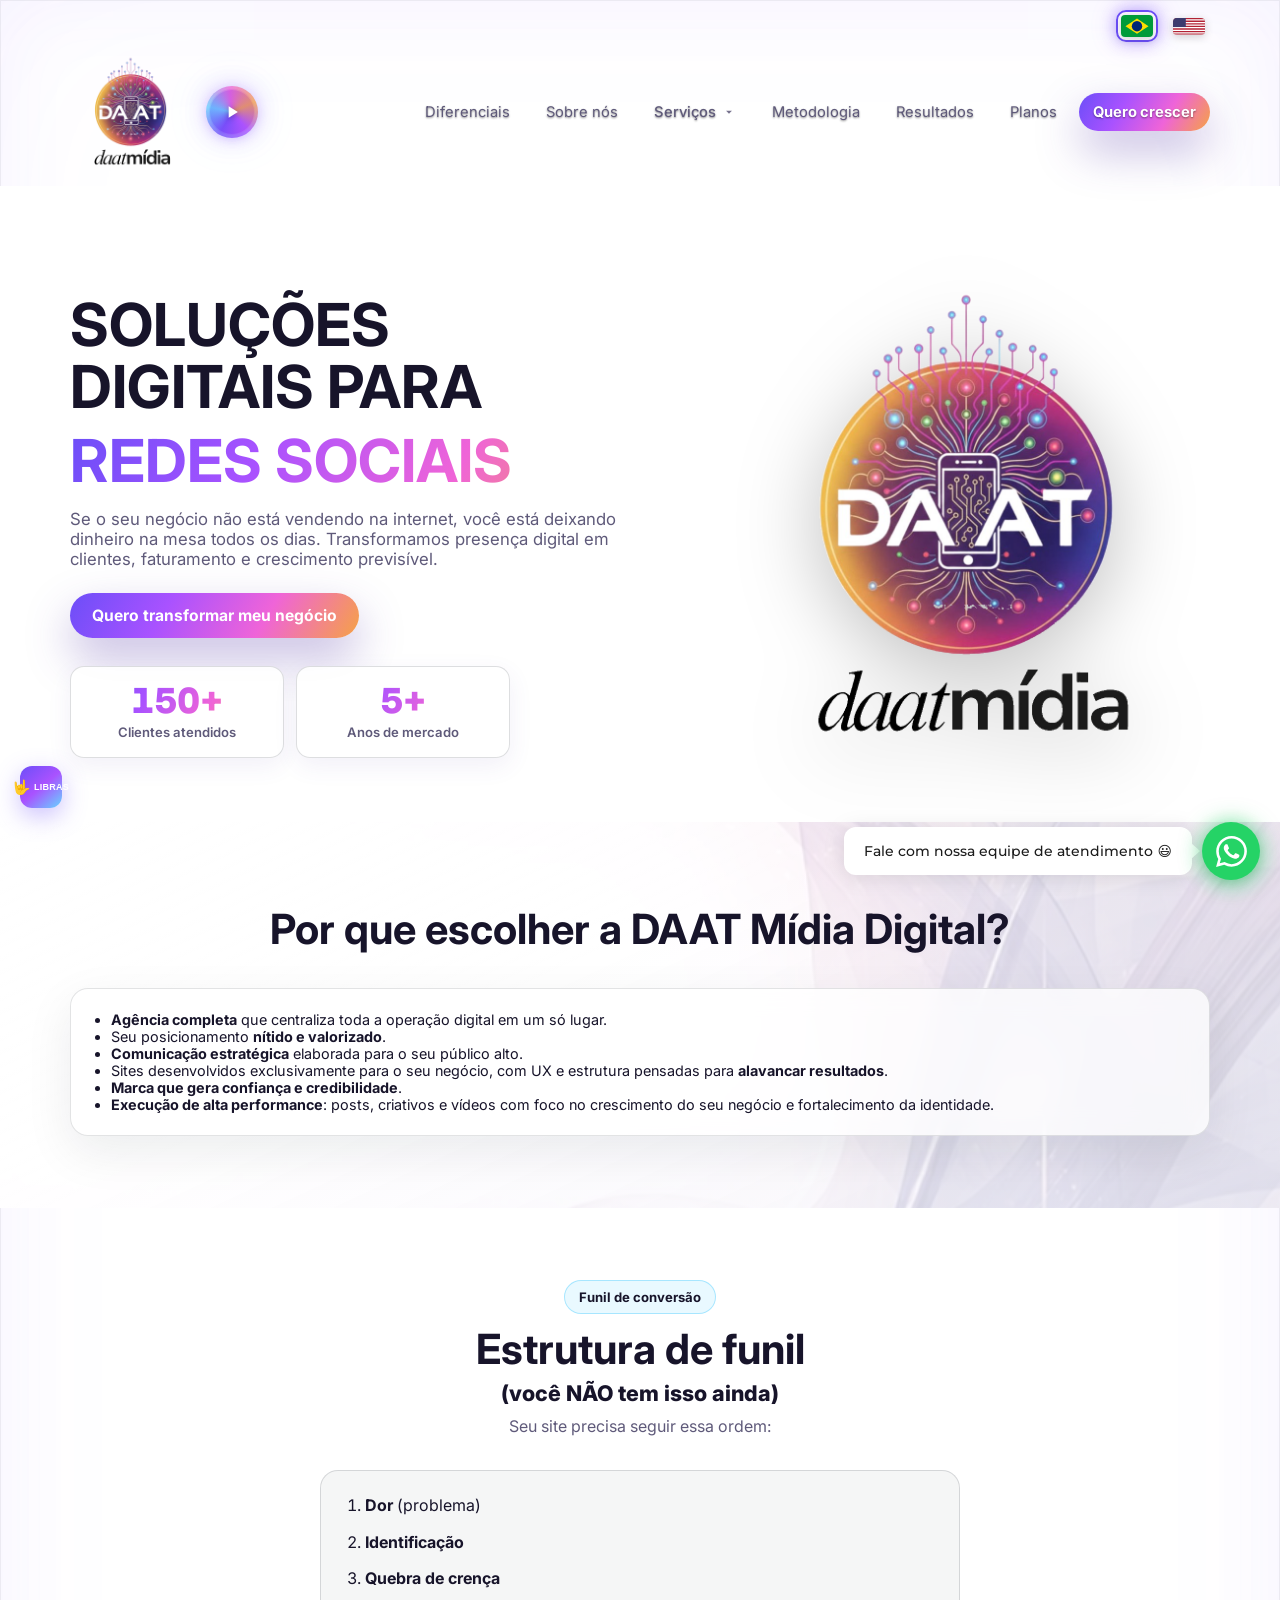
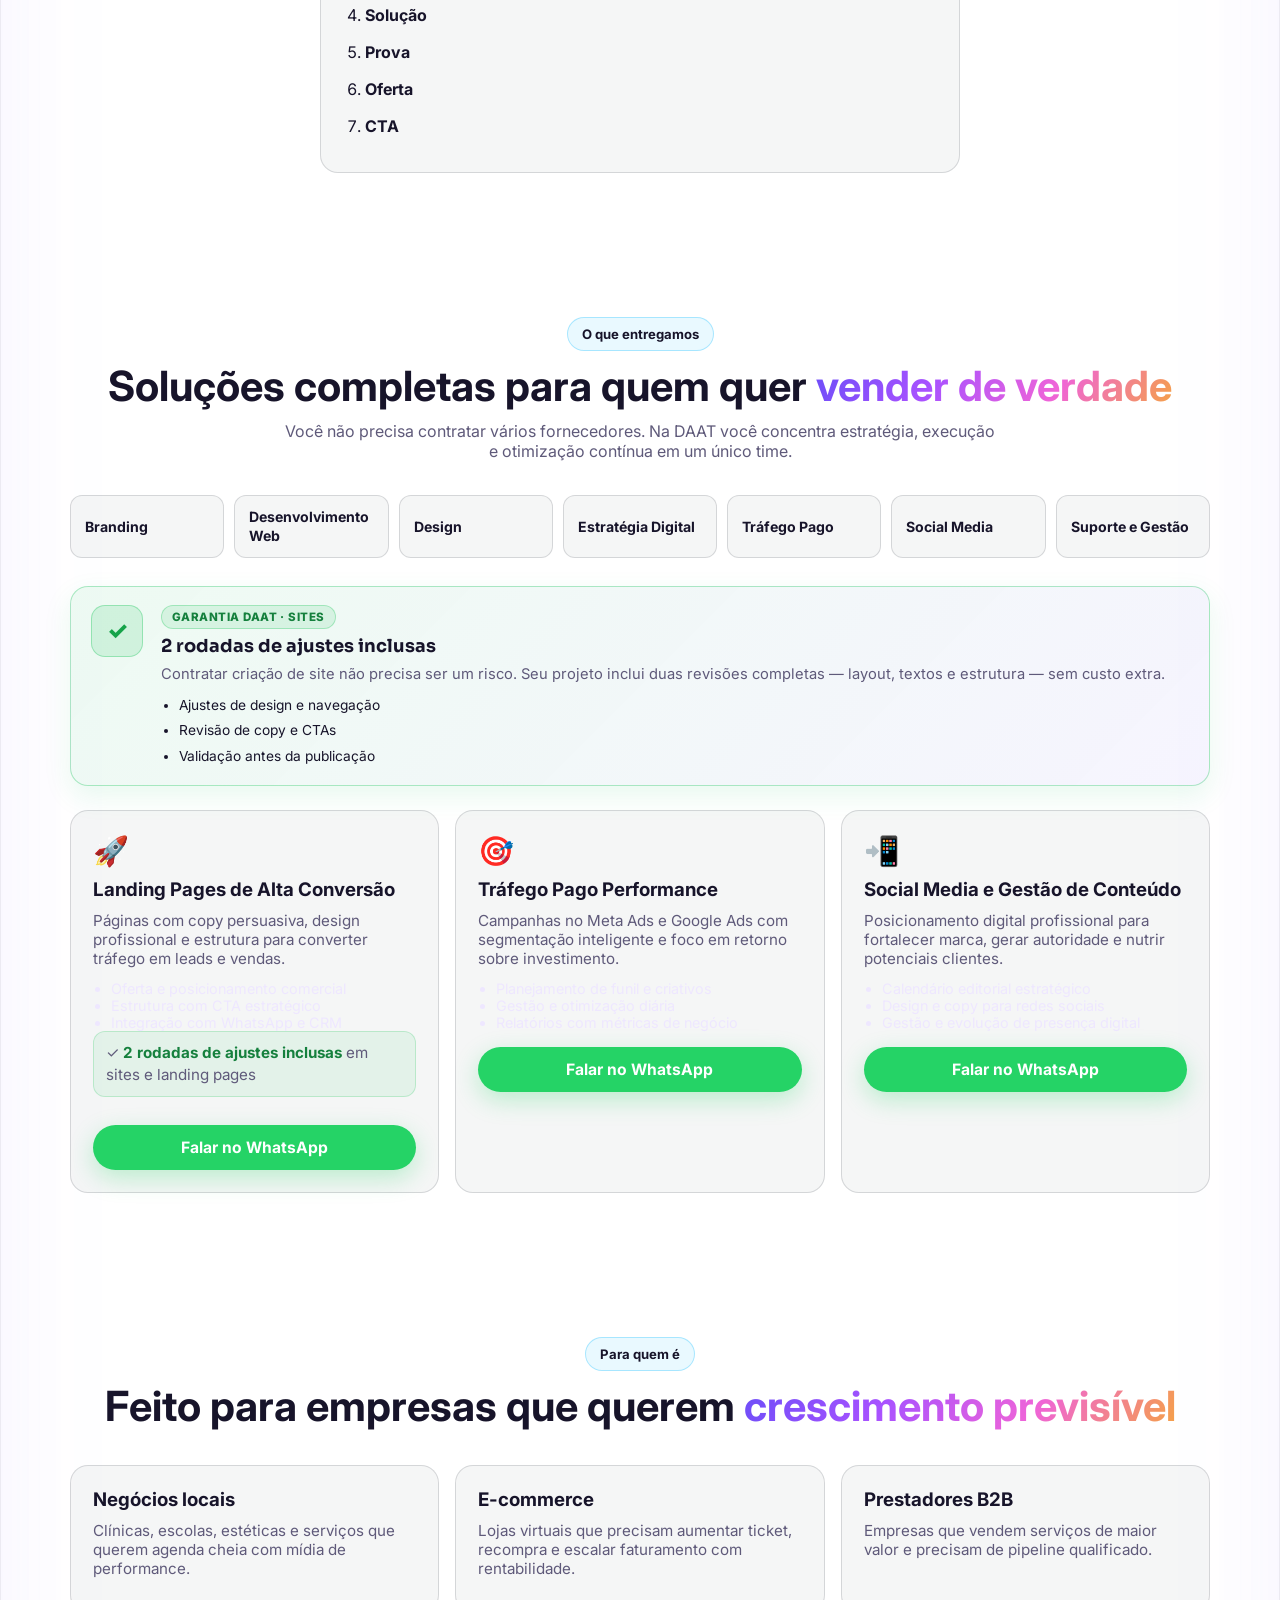
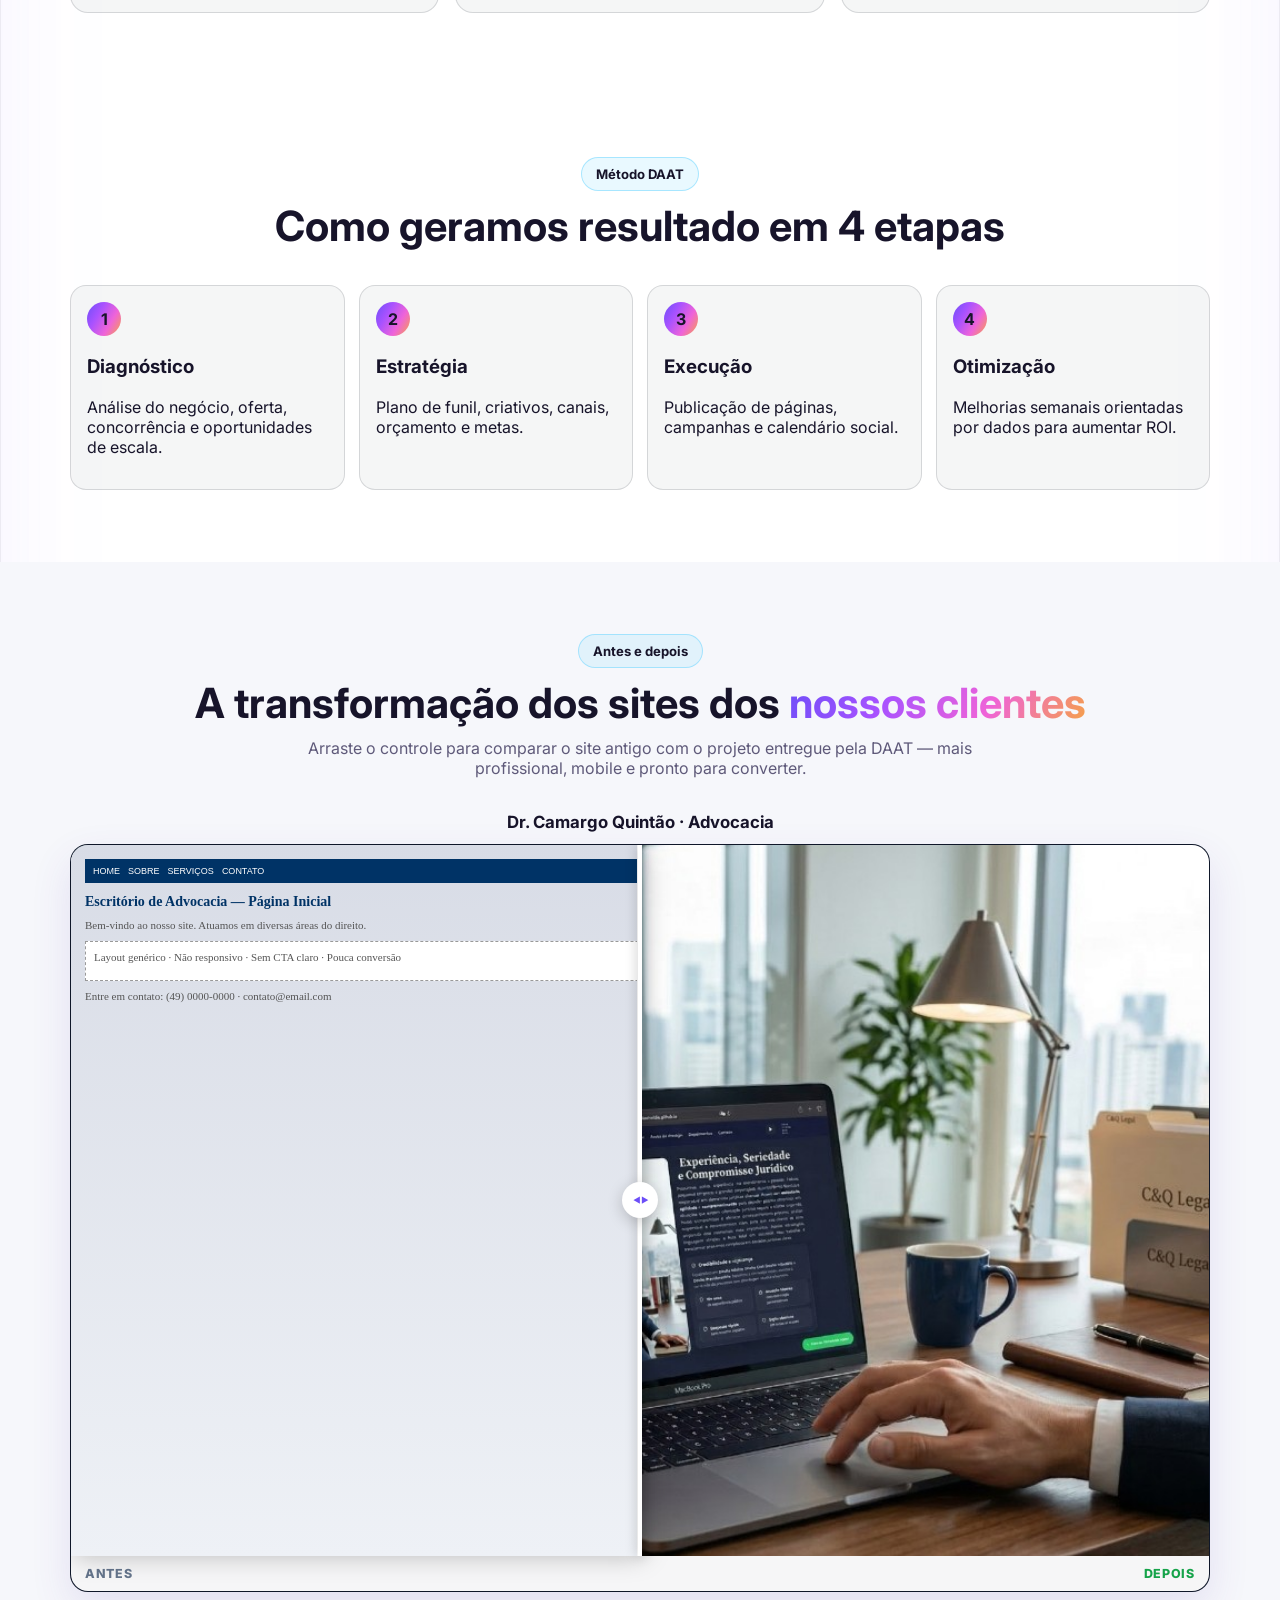
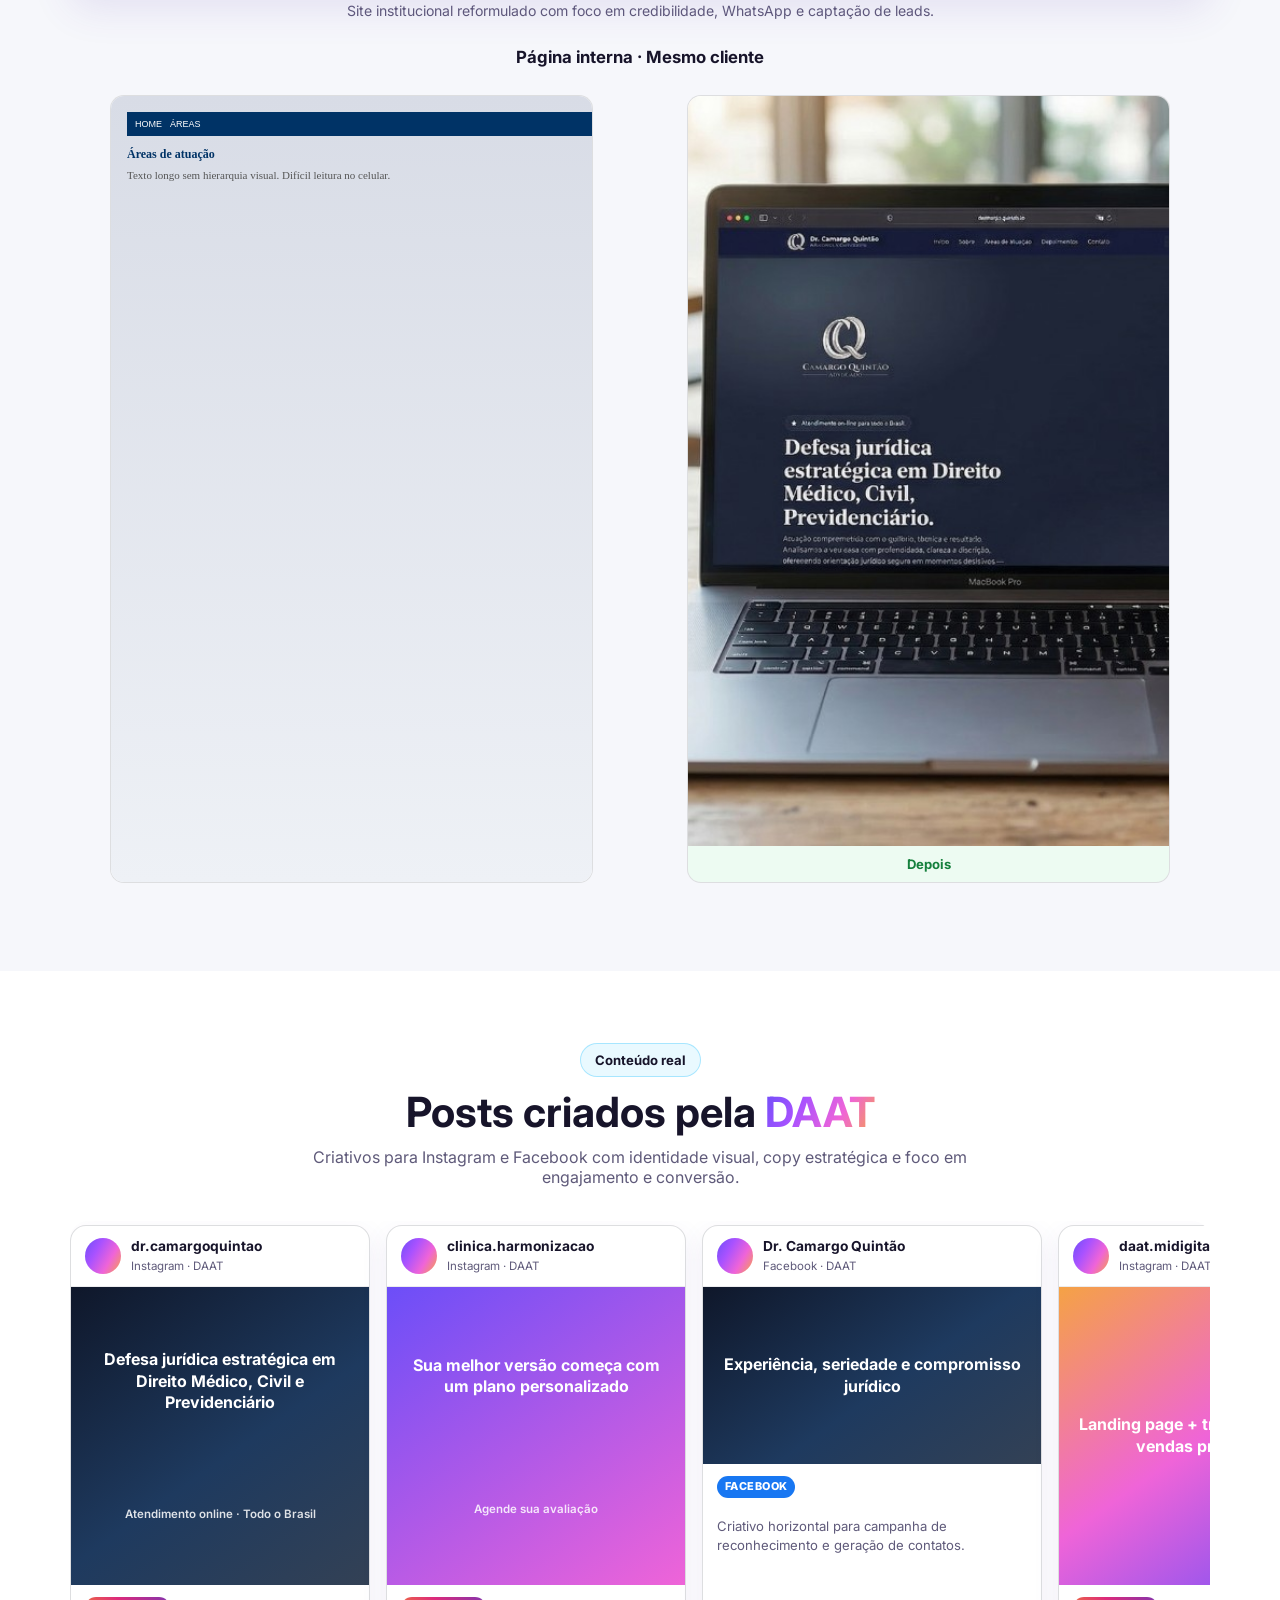
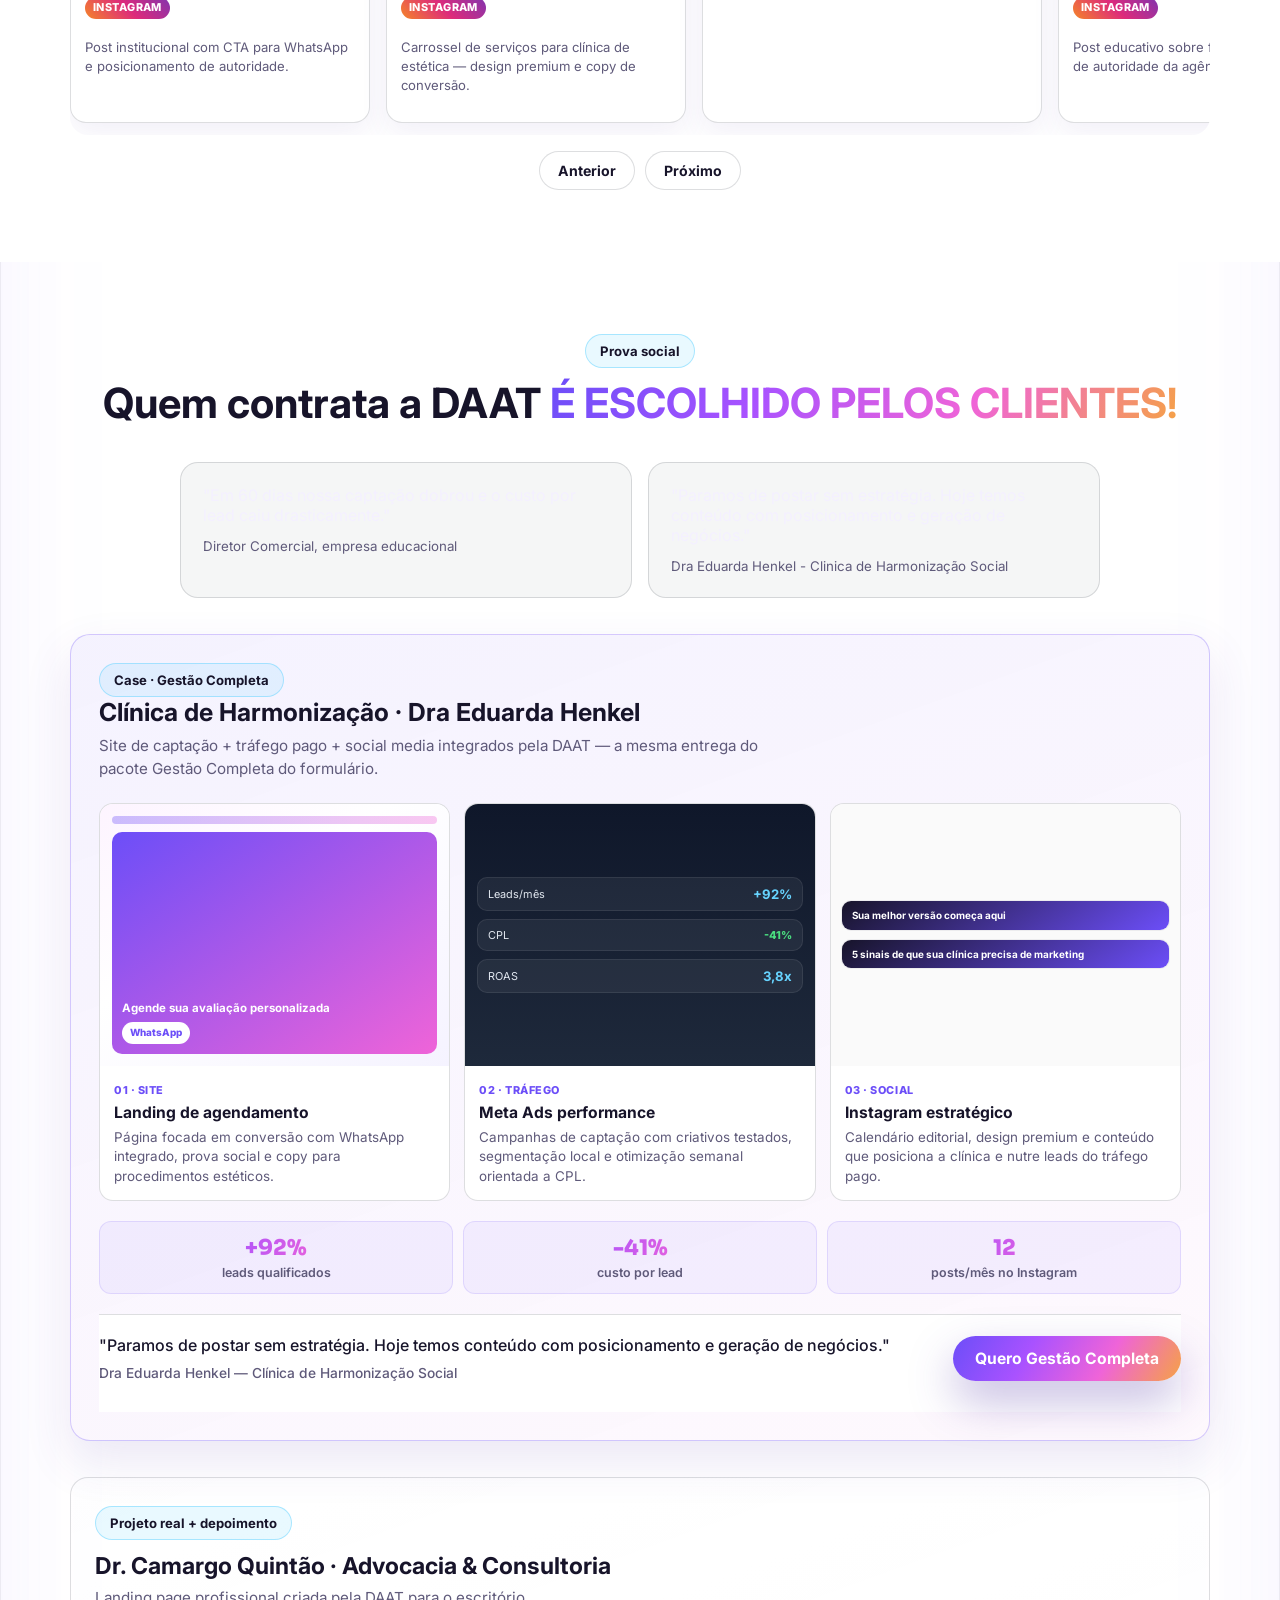
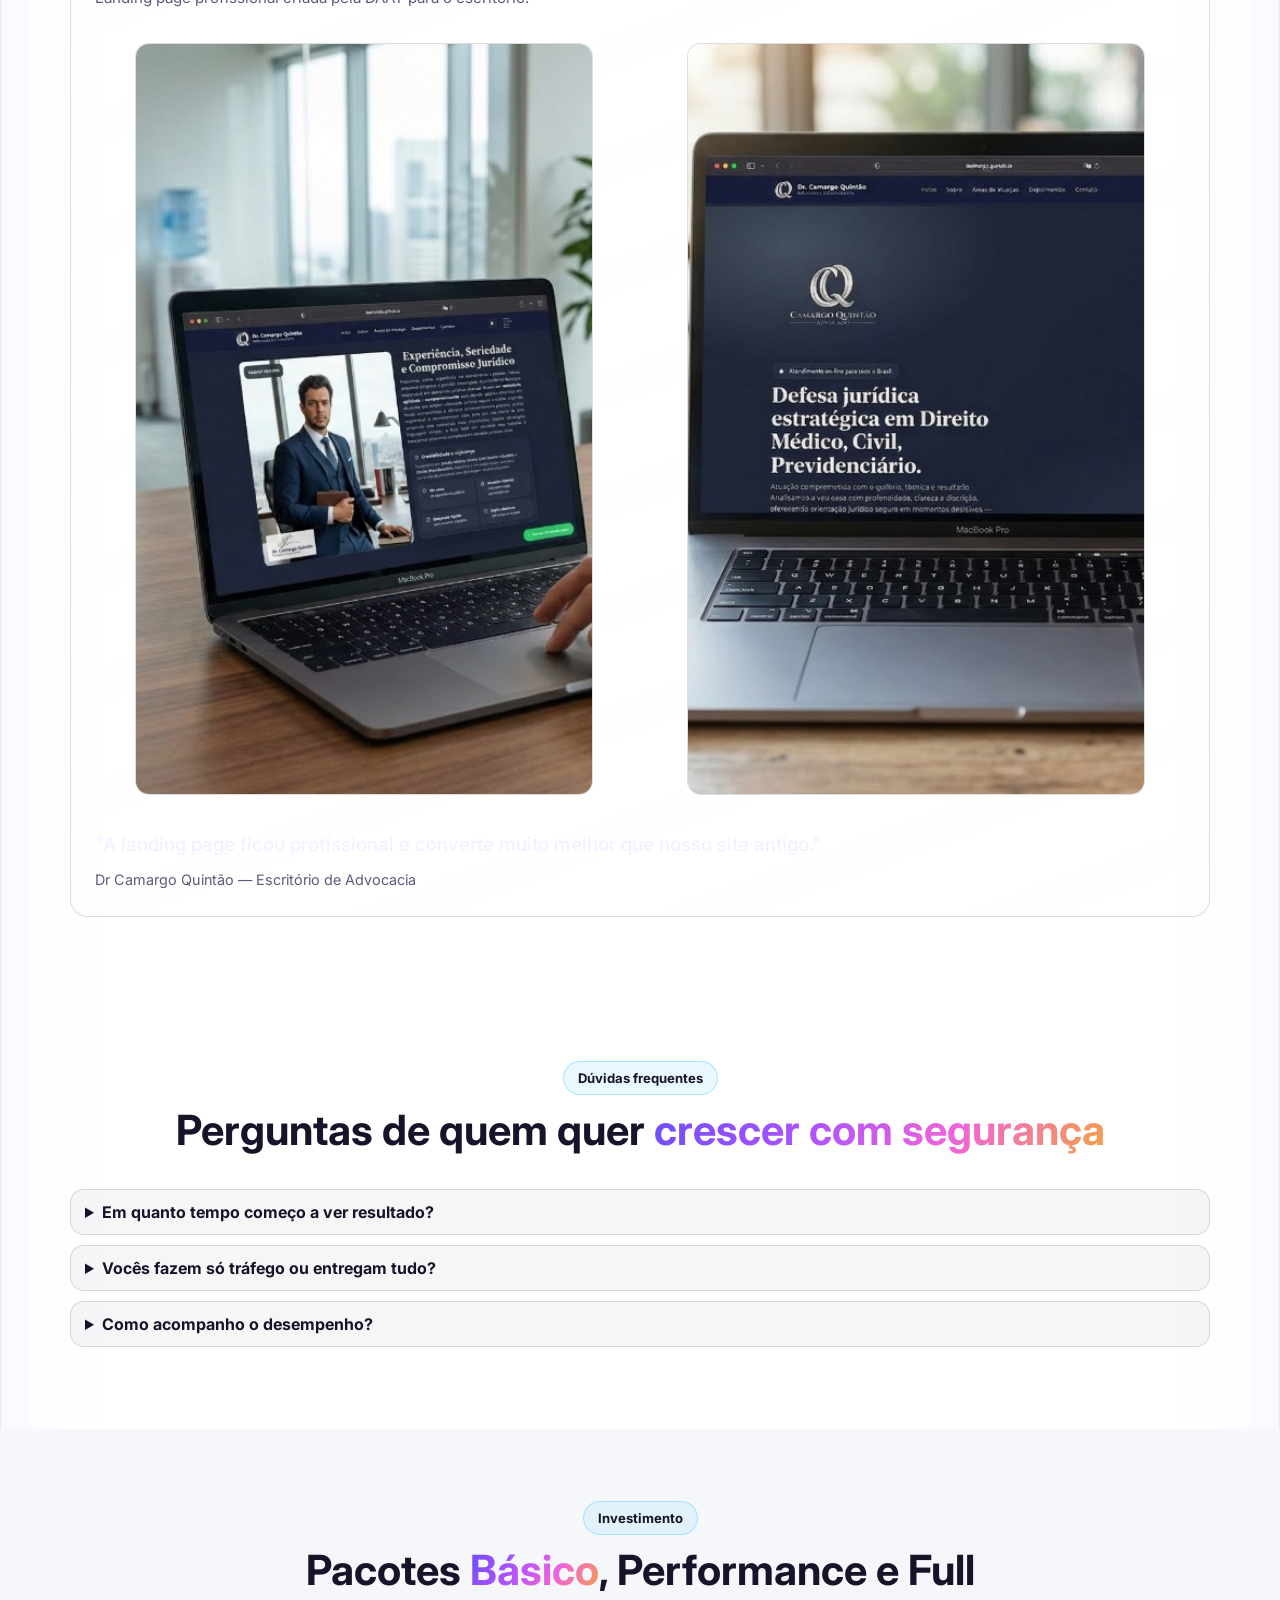
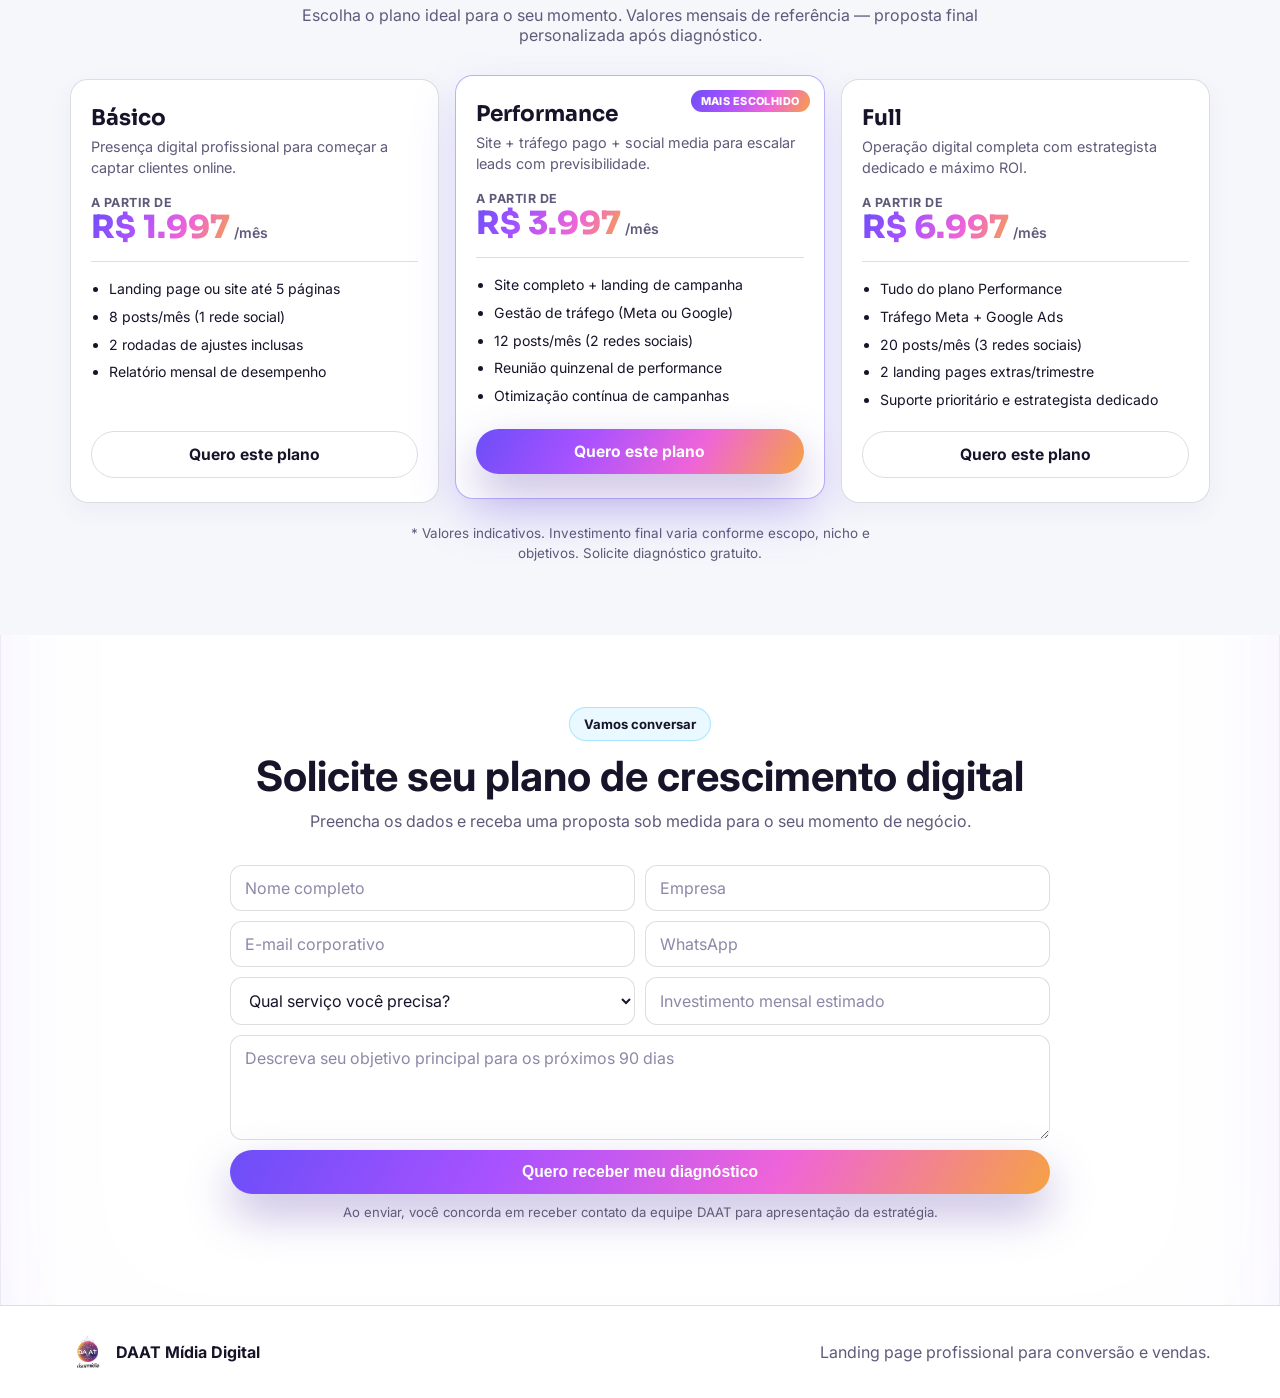
==== index.html @ b003bc8f "Publicar site institucional da DAAT Mídia Digital. Landing page estática com serviços, cases, planos" ====
<!DOCTYPE html>
<html lang="pt-BR">
<head>
  <meta charset="UTF-8">
  <meta name="viewport" content="width=device-width, initial-scale=1.0, viewport-fit=cover">
  <title>DAAT Mídia Digital | Landing Pages, Tráfego Pago e Social Media</title>
  <meta name="description" content="A DAAT cria landing pages que vendem, escala tráfego pago e gerencia mídias sociais para gerar leads e vendas todos os dias.">
  <link rel="preconnect" href="https://fonts.googleapis.com">
  <link rel="preconnect" href="https://fonts.gstatic.com" crossorigin>
  <link href="https://fonts.googleapis.com/css2?family=Inter:wght@400;500;600;700;800;900&family=Sora:wght@600;700;800&family=Montserrat:wght@600;700;800&display=swap" rel="stylesheet">
  <style>
    :root {
      /* ~10% mais escuro que a base anterior */
      --c-bg: #ffffff;
      --c-surface: #f6f7fb;
      --c-card: rgba(17, 24, 39, 0.04);
      --c-border: rgba(17, 24, 39, 0.14);
      --c-text: #17142a;
      --c-muted: #5f5a7a;
      --c-purple: #6c4ef8;
      --c-violet: #a952ff;
      --c-pink: #ef64d8;
      --c-orange: #f5a245;
      --c-cyan: #67d4ff;
      --grad-main: linear-gradient(120deg, var(--c-purple), var(--c-violet), var(--c-pink), var(--c-orange));
      --shadow: 0 20px 45px rgba(90, 60, 170, 0.35);
      --radius: 18px;
      --maxw: min(1140px, calc(100% - 2rem));
    }
    * { box-sizing: border-box; }
    html {
      scroll-behavior: smooth;
      min-height: 100%;
      background: var(--c-bg);
    }
    body {
      margin: 0;
      min-height: 100vh;
      color: var(--c-text);
      font-family: Inter, system-ui, -apple-system, Segoe UI, Roboto, sans-serif;
      background: var(--c-bg);
      overflow-x: hidden;
      /* Frame + vinheta: moldura interna e ~10% mais escuro nas bordas */
      box-shadow:
        inset 0 0 0 1px rgba(17, 24, 39, 0.06),
        inset 0 0 80px rgba(108, 78, 248, 0.05),
        inset 0 0 180px rgba(169, 82, 255, 0.03);
    }
    a { color: inherit; text-decoration: none; }
    img { max-width: 100%; display: block; }
    .container { width: var(--maxw); margin: 0 auto; }
    .navbar {
      position: sticky;
      top: 0;
      z-index: 1000;
      overflow: visible;
      background: transparent;
      backdrop-filter: none;
      -webkit-backdrop-filter: none;
      border-bottom: 1px solid transparent;
      transition: background 0.35s ease, border-color 0.35s ease, backdrop-filter 0.35s ease,
        -webkit-backdrop-filter 0.35s ease;
    }
    .navbar.navbar--solid {
      background: rgba(255, 255, 255, 0.92);
      backdrop-filter: blur(12px);
      -webkit-backdrop-filter: blur(12px);
      border-bottom: 1px solid var(--c-border);
    }
    .nav-outer {
      display: flex;
      flex-direction: column;
      align-items: stretch;
      gap: 8px;
      padding: 10px 0 12px;
    }
    .nav-lang-bar {
      display: flex;
      align-items: center;
      justify-content: flex-end;
      gap: 10px;
    }
    .nav-lang-btn {
      display: inline-flex;
      align-items: center;
      justify-content: center;
      padding: 3px;
      border: 2px solid transparent;
      border-radius: 10px;
      background: rgba(255, 255, 255, 0.12);
      cursor: pointer;
      line-height: 0;
      transition: border-color 0.2s ease, box-shadow 0.2s ease, transform 0.2s ease;
    }
    .navbar.navbar--solid .nav-lang-btn {
      background: rgba(17, 24, 39, 0.04);
    }
    .nav-lang-btn:hover {
      transform: scale(1.05);
      border-color: rgba(108, 78, 248, 0.35);
    }
    .nav-lang-btn:focus-visible {
      outline: 3px solid rgba(103, 212, 255, 0.55);
      outline-offset: 2px;
    }
    .nav-lang-btn.is-active {
      border-color: var(--c-purple);
      box-shadow: 0 0 16px rgba(108, 78, 248, 0.45), 0 0 28px rgba(169, 82, 255, 0.2);
    }
    .nav-lang-flag {
      width: 32px;
      height: auto;
      display: block;
      border-radius: 4px;
      box-shadow: 0 2px 8px rgba(0, 0, 0, 0.18);
    }
    .nav-wrap { display: flex; align-items: center; justify-content: space-between; gap: 18px; }
    .brand {
      display: flex;
      align-items: center;
      gap: 12px;
      font-weight: 800;
      position: relative;
      z-index: 2;
      text-shadow: 0 1px 2px rgba(0, 0, 0, 0.45);
    }
    .brand span {
      font-family: Sora, Inter, system-ui, sans-serif;
      font-weight: 700;
      letter-spacing: 0.01em;
    }
    .navbar.navbar--solid .brand { text-shadow: none; }
    .nav-brand-cluster {
      display: flex;
      align-items: center;
      gap: clamp(10px, 2vw, 16px);
      flex-shrink: 0;
      min-width: 0;
    }
    .nav-audio-player {
      flex-shrink: 0;
      position: relative;
      overflow: visible;
    }
    .nav-audio-player audio {
      display: none;
    }
    .nav-audio-btn {
      position: relative;
      z-index: 0;
      width: 46px;
      height: 46px;
      padding: 0;
      border: none;
      border-radius: 50%;
      cursor: pointer;
      overflow: visible;
      display: grid;
      place-items: center;
      color: #fff;
      background: linear-gradient(135deg, var(--c-purple) 0%, var(--c-violet) 38%, var(--c-pink) 68%, var(--c-orange) 100%);
      background-size: 180% 180%;
      box-shadow:
        0 0 0 1px rgba(255, 255, 255, 0.45) inset,
        0 2px 12px rgba(108, 78, 248, 0.35),
        0 0 28px rgba(169, 82, 255, 0.4),
        0 0 48px rgba(103, 212, 255, 0.15);
      transition: transform 0.22s ease, filter 0.22s ease, box-shadow 0.22s ease;
      animation: navAudioGradientShift 5s ease-in-out infinite alternate;
    }
    .nav-audio-btn::before {
      content: "";
      position: absolute;
      inset: -3px;
      border-radius: 50%;
      background: conic-gradient(
        from 210deg,
        var(--c-purple),
        var(--c-cyan),
        var(--c-pink),
        var(--c-orange),
        var(--c-violet),
        var(--c-purple)
      );
      z-index: -1;
      opacity: 0.75;
      filter: blur(0.5px);
      animation: navAudioOrbit 10s linear infinite;
    }
    .nav-audio-btn:hover {
      transform: scale(1.06);
      filter: brightness(1.12) saturate(1.08);
      box-shadow:
        0 0 0 1px rgba(255, 255, 255, 0.55) inset,
        0 4px 22px rgba(108, 78, 248, 0.5),
        0 0 36px rgba(239, 100, 216, 0.45),
        0 0 56px rgba(103, 212, 255, 0.22);
    }
    .nav-audio-btn:focus-visible {
      outline: 3px solid rgba(103, 212, 255, 0.65);
      outline-offset: 4px;
    }
    .nav-audio-btn svg {
      width: 20px;
      height: 20px;
      fill: currentColor;
      filter: drop-shadow(0 1px 3px rgba(0, 0, 0, 0.35));
    }
    .nav-audio-btn .i-pause {
      display: none;
    }
    .nav-audio-btn.is-playing .i-play {
      display: none;
    }
    .nav-audio-btn.is-playing .i-pause {
      display: block;
    }
    .nav-audio-btn.is-playing {
      animation: navAudioGradientShift 3.5s ease-in-out infinite alternate, navAudioPlayingGlow 2.2s ease-in-out infinite;
    }
    .nav-audio-btn.is-playing::before {
      animation: navAudioOrbit 6s linear infinite;
      opacity: 0.95;
    }
    @keyframes navAudioGradientShift {
      0% {
        background-position: 0% 40%;
      }
      100% {
        background-position: 100% 60%;
      }
    }
    @keyframes navAudioOrbit {
      to {
        transform: rotate(360deg);
      }
    }
    @keyframes navAudioPlayingGlow {
      0%,
      100% {
        box-shadow:
          0 0 0 1px rgba(255, 255, 255, 0.5) inset,
          0 2px 14px rgba(108, 78, 248, 0.45),
          0 0 32px rgba(169, 82, 255, 0.5),
          0 0 52px rgba(103, 212, 255, 0.2);
      }
      50% {
        box-shadow:
          0 0 0 1px rgba(255, 255, 255, 0.6) inset,
          0 4px 24px rgba(239, 100, 216, 0.55),
          0 0 44px rgba(108, 78, 248, 0.55),
          0 0 64px rgba(245, 162, 69, 0.18);
      }
    }
    .navbar.navbar--solid .nav-audio-btn {
      box-shadow:
        0 0 0 1px rgba(255, 255, 255, 0.5) inset,
        0 2px 14px rgba(108, 78, 248, 0.32),
        0 0 26px rgba(169, 82, 255, 0.35);
    }
    .brand img {
      width: calc(98px * 1.25);
      height: auto;
      max-height: calc(98px * 1.25);
      object-fit: contain;
      object-position: left center;
      border-radius: 0;
      border: none;
      background: none;
      position: relative;
      z-index: 1;
    }
    .nav-links { display: flex; align-items: center; gap: 8px; }
    .nav-links a {
      padding: 10px 14px;
      border-radius: 999px;
      font-size: 0.92rem;
      color: var(--c-muted);
      text-shadow: 0 1px 2px rgba(0, 0, 0, 0.45);
    }
    .navbar.navbar--solid .nav-links a { text-shadow: none; }
    .nav-links a:hover { color: white; background: rgba(255,255,255,0.08); }
    .nav-dropdown {
      position: relative;
    }
    .nav-dropdown-toggle {
      display: inline-flex;
      align-items: center;
      gap: 6px;
      margin: 0;
      padding: 10px 14px;
      border: none;
      border-radius: 999px;
      background: transparent;
      font: inherit;
      font-size: 0.92rem;
      font-weight: 500;
      color: var(--c-muted);
      text-shadow: 0 1px 2px rgba(0, 0, 0, 0.45);
      cursor: pointer;
      transition: color 0.2s ease, background 0.2s ease;
    }
    .navbar.navbar--solid .nav-dropdown-toggle {
      text-shadow: none;
    }
    .nav-dropdown-toggle:hover,
    .nav-dropdown.is-open .nav-dropdown-toggle {
      color: #fff;
      background: rgba(255, 255, 255, 0.08);
    }
    .navbar.navbar--solid .nav-dropdown-toggle:hover,
    .navbar.navbar--solid .nav-dropdown.is-open .nav-dropdown-toggle {
      color: var(--c-text);
      background: rgba(108, 78, 248, 0.1);
    }
    .nav-dropdown-chevron {
      width: 14px;
      height: 14px;
      flex-shrink: 0;
      opacity: 0.85;
      transition: transform 0.22s ease;
    }
    .nav-dropdown:hover .nav-dropdown-chevron,
    .nav-dropdown.is-open .nav-dropdown-chevron {
      transform: rotate(180deg);
    }
    .nav-dropdown-menu {
      position: absolute;
      top: calc(100% + 6px);
      left: 0;
      min-width: min(260px, calc(100vw - 2rem));
      margin: 0;
      padding: 8px;
      list-style: none;
      background: rgba(255, 255, 255, 0.98);
      -webkit-backdrop-filter: blur(14px);
      backdrop-filter: blur(14px);
      border: 1px solid var(--c-border);
      border-radius: 14px;
      box-shadow: 0 18px 48px rgba(17, 24, 39, 0.14);
      opacity: 0;
      visibility: hidden;
      transform: translateY(-6px);
      transition: opacity 0.2s ease, transform 0.2s ease, visibility 0.2s;
      z-index: 1001;
    }
    .nav-dropdown:hover .nav-dropdown-menu,
    .nav-dropdown.is-open .nav-dropdown-menu {
      opacity: 1;
      visibility: visible;
      transform: translateY(0);
    }
    .nav-dropdown-menu a {
      display: block;
      padding: 10px 14px;
      border-radius: 10px;
      font-size: 0.9rem;
      font-weight: 600;
      color: var(--c-text);
      text-decoration: none;
      text-shadow: none;
    }
    .nav-dropdown-menu a:hover {
      background: rgba(108, 78, 248, 0.1);
      color: var(--c-purple);
    }
    .nav-burger {
      display: none;
      flex-direction: column;
      align-items: center;
      justify-content: center;
      gap: 5px;
      width: 44px;
      height: 44px;
      padding: 0;
      margin: 0;
      border: none;
      border-radius: 12px;
      background: rgba(255, 255, 255, 0.14);
      color: var(--c-text);
      cursor: pointer;
      flex-shrink: 0;
      transition: background 0.2s ease, box-shadow 0.2s ease;
      -webkit-tap-highlight-color: transparent;
    }
    .navbar.navbar--solid .nav-burger {
      background: rgba(17, 24, 39, 0.06);
      border: 1px solid var(--c-border);
    }
    .nav-burger:hover {
      background: rgba(255, 255, 255, 0.22);
    }
    .navbar.navbar--solid .nav-burger:hover {
      background: rgba(108, 78, 248, 0.12);
    }
    .nav-burger:focus-visible {
      outline: 3px solid rgba(103, 212, 255, 0.55);
      outline-offset: 2px;
    }
    .nav-burger-bar {
      display: block;
      width: 20px;
      height: 2px;
      border-radius: 2px;
      background: currentColor;
      transition: transform 0.28s ease, opacity 0.2s ease;
    }
    body.nav-drawer-open .nav-burger-bar:nth-child(1) {
      transform: translateY(7px) rotate(45deg);
    }
    body.nav-drawer-open .nav-burger-bar:nth-child(2) {
      opacity: 0;
      transform: scaleX(0);
    }
    body.nav-drawer-open .nav-burger-bar:nth-child(3) {
      transform: translateY(-7px) rotate(-45deg);
    }
    .nav-backdrop {
      display: none;
      position: fixed;
      inset: 0;
      z-index: 1095;
      background: rgba(12, 8, 28, 0.45);
      -webkit-backdrop-filter: blur(2px);
      backdrop-filter: blur(2px);
      border: none;
      padding: 0;
      margin: 0;
      cursor: pointer;
      opacity: 0;
      transition: opacity 0.3s ease;
    }
    body.nav-drawer-open .nav-backdrop {
      display: block;
      opacity: 1;
    }
    .servicos-linhas-grid {
      list-style: none;
      margin: 0 0 28px;
      padding: 0;
      display: grid;
      grid-template-columns: repeat(auto-fill, minmax(148px, 1fr));
      gap: 10px;
    }
    .servicos-linhas-grid h3 {
      margin: 0;
      font-size: 0.88rem;
      font-weight: 700;
      line-height: 1.3;
      scroll-margin-top: 92px;
      padding: 12px 14px;
      background: var(--c-card);
      border: 1px solid var(--c-border);
      border-radius: 12px;
      color: var(--c-text);
    }
    .servicos-linha-link {
      display: flex;
      align-items: center;
      min-height: 100%;
      padding: 12px 14px;
      font-size: 0.88rem;
      font-weight: 700;
      line-height: 1.3;
      border-radius: 12px;
      background: var(--c-card);
      border: 1px solid var(--c-border);
      color: var(--c-text);
      text-decoration: none;
      scroll-margin-top: 92px;
      transition: background 0.2s ease, color 0.2s ease;
    }
    .servicos-linha-link:hover {
      background: rgba(108, 78, 248, 0.1);
      color: var(--c-purple);
    }
    .services .card {
      scroll-margin-top: 92px;
    }
    .btn {
      display: inline-flex; align-items: center; justify-content: center; gap: 8px;
      border: none; border-radius: 999px; cursor: pointer;
      padding: 13px 22px; font-weight: 700; font-size: 0.98rem;
      transition: .25s ease;
    }
    .btn-main { background: var(--grad-main); color: white; box-shadow: var(--shadow); }
    .btn-main:hover { transform: translateY(-2px); filter: brightness(1.06); }
    .btn-wa {
      background: #25d366;
      color: #fff;
      box-shadow: 0 8px 24px rgba(37, 211, 102, 0.28);
    }
    .btn-wa:hover {
      transform: translateY(-2px);
      filter: brightness(1.05);
      background: #20bd5a;
    }
    .card .btn-wa { width: 100%; margin-top: 16px; }
    .nav-links .btn-main { color: #fff; }
    .btn-nav-pulse {
      animation: navCtaPulse 2s ease-out infinite;
    }
    .btn-nav-pulse:hover {
      animation-play-state: paused;
    }
    @keyframes navCtaPulse {
      0% {
        box-shadow: 0 0 0 0 rgba(108, 78, 248, 0.48), 0 20px 45px rgba(90, 60, 170, 0.35);
      }
      65% {
        box-shadow: 0 0 0 14px rgba(108, 78, 248, 0), 0 20px 45px rgba(90, 60, 170, 0.35);
      }
      100% {
        box-shadow: 0 0 0 0 rgba(108, 78, 248, 0), 0 20px 45px rgba(90, 60, 170, 0.35);
      }
    }
    .btn-ghost { background: transparent; border: 1px solid var(--c-border); color: var(--c-text); }
    .btn-ghost:hover { background: rgba(255,255,255,0.08); }
    .hero {
      padding: 76px 0 48px;
      position: relative;
      overflow: hidden;
      /* sem isolation: isolate → mix-blend-mode da logo mistura com o fundo real */
      background: var(--c-bg);
    }
    /* Sem plano de fundo no hero: apenas conteúdo + logo DAAT */
    .hero::before {
      content: "";
      position: absolute;
      inset: 0;
      z-index: 0;
      background: none;
      opacity: 0;
      transform: none;
      animation: none;
    }
    .hero::after {
      content: "";
      position: absolute;
      inset: 0;
      z-index: 1;
      pointer-events: none;
      background: none;
    }
    @keyframes heroLogoFadeIn {
      0% {
        opacity: 0;
        transform: scale(1.08);
        filter: blur(6px);
      }
      62% {
        opacity: 0.9;
        filter: blur(0);
      }
      100% {
        opacity: 0.72;
        transform: scale(1.02);
        filter: blur(0);
      }
    }
    .hero .container {
      position: relative;
      z-index: 2;
    }
    .hero-grid {
      display: grid;
      grid-template-columns: minmax(0, 1.05fr) minmax(280px, 0.95fr);
      gap: clamp(20px, 4vw, 40px);
      align-items: center;
    }
    .hero-aside {
      position: relative;
      z-index: 4;
      display: flex;
      flex-direction: column;
      align-items: stretch;
      justify-content: center;
      min-height: min(468px, 63vw);
    }
    .hero-logo-stage {
      position: relative;
      z-index: 3;
      display: flex;
      align-items: center;
      justify-content: center;
      margin: 0 -8% 0 0;
      padding: 0 0 8px;
      background: none;
    }
    .hero-logo-img {
      position: relative;
      z-index: 5;
      width: min(100%, 504px);
      max-width: none;
      height: auto;
      object-fit: contain;
      background: transparent;
      filter: drop-shadow(0 16px 40px rgba(0, 0, 0, 0.25));
      opacity: 0;
      transform: translateX(26px) scale(0.96);
      animation: heroRightLogoIn 1.15s ease-out 0.22s forwards;
    }
    @keyframes heroRightLogoIn {
      0% {
        opacity: 0;
        transform: translateX(26px) scale(0.96);
      }
      65% {
        opacity: 1;
        transform: translateX(-4px) scale(1.01);
      }
      100% {
        opacity: 1;
        transform: translateX(0) scale(1);
      }
    }
    .hero-card--blend {
      position: relative;
      z-index: 2;
      margin-top: -0.5rem;
      background: linear-gradient(145deg, rgba(255,255,255,0.1), rgba(255,255,255,0.04));
      backdrop-filter: blur(14px);
      -webkit-backdrop-filter: blur(14px);
      box-shadow: 0 24px 50px rgba(12, 11, 31, 0.5);
    }
    .badge {
      display: inline-block; padding: 8px 14px; border-radius: 999px;
      background: rgba(103, 212, 255, 0.14); border: 1px solid rgba(103, 212, 255, 0.5);
      font-size: .82rem; font-weight: 700;
    }
    h1 {
      margin: 16px 0 12px;
      font-size: clamp(2rem, 4.7vw, 3.7rem);
      line-height: 1.05;
      max-width: 16ch;
    }
    .hero-slide {
      display: block;
      margin-top: 0.18em;
      height: 1.08em;
      overflow: hidden;
      line-height: 1.08;
    }
    .hero-slide-track {
      display: flex;
      flex-direction: column;
      animation: heroTextSlide 15s ease-in-out infinite;
      will-change: transform;
    }
    .hero-slide-track span {
      display: block;
      min-height: 1.08em;
    }
    .hero-slide-word {
      background: var(--grad-main);
      -webkit-background-clip: text;
      background-clip: text;
      color: transparent;
      -webkit-text-fill-color: transparent;
    }
    @keyframes heroTextSlide {
      0%, 14% { transform: translateY(0%); }
      17%, 31% { transform: translateY(-16.666%); }
      34%, 48% { transform: translateY(-33.333%); }
      51%, 65% { transform: translateY(-50%); }
      68%, 82% { transform: translateY(-66.666%); }
      85%, 99% { transform: translateY(-83.333%); }
      100% { transform: translateY(0%); }
    }
    .gradient { background: var(--grad-main); -webkit-background-clip: text; background-clip: text; color: transparent; }
    .no-break { white-space: nowrap; }
    .lead { color: var(--c-muted); font-size: 1.05rem; max-width: 56ch; }
    .hero-actions { display: flex; flex-wrap: wrap; gap: 10px; margin-top: 24px; }
    .hero-proof {
      margin-top: 18px;
      display: flex;
      flex-direction: column;
      align-items: flex-start;
      gap: 8px;
      color: #e9e3ff;
      font-size: .9rem;
    }
    .hero-proof span {
      display: block;
      line-height: 1.4;
    }
    .hero-card {
      background: var(--c-card);
      border: 1px solid var(--c-border);
      border-radius: var(--radius);
      padding: 24px;
    }
    .hero-card h3 { margin: 0 0 4px; font-size: 1.12rem; }
    .kpis { display: grid; grid-template-columns: repeat(2, minmax(0,1fr)); gap: 12px; margin-top: 16px; }
    .hero-kpis {
      margin-top: 28px;
      max-width: min(100%, 440px);
    }
    .kpi {
      border: 1px solid var(--c-border);
      background: rgba(255,255,255,0.92);
      border-radius: 14px;
      padding: 14px;
      text-align: center;
    }
    .hero-kpis .kpi {
      padding: 16px 12px;
      box-shadow: 0 8px 24px rgba(90, 60, 170, 0.08);
    }
    .kpi b,
    .kpi-value {
      display: block;
      font-family: Sora, Inter, system-ui, sans-serif;
      font-size: clamp(1.75rem, 4vw, 2.15rem);
      font-weight: 800;
      font-variant-numeric: tabular-nums;
      line-height: 1.1;
      background: var(--grad-main);
      -webkit-background-clip: text;
      background-clip: text;
      color: transparent;
      -webkit-text-fill-color: transparent;
    }
    .kpi span { font-size: .82rem; color: var(--c-muted); font-weight: 600; }
    section { padding: 72px 0; }
    .section-head { text-align: center; margin-bottom: 34px; }
    .section-head h2 { margin: 10px 0 10px; font-size: clamp(1.6rem, 4vw, 2.6rem); }
    .section-head p { margin: 0 auto; max-width: 72ch; color: var(--c-muted); }
    .services { display: grid; grid-template-columns: repeat(3, minmax(0,1fr)); gap: 16px; }
    .card {
      border: 1px solid var(--c-border);
      background: var(--c-card);
      border-radius: var(--radius);
      padding: 22px;
    }
    .card .icon { font-size: 1.8rem; margin-bottom: 10px; }
    .card h3 { margin: 0 0 10px; }
    .card p { margin: 0 0 12px; color: var(--c-muted); font-size: .95rem; }
    .card ul { margin: 0; padding-left: 18px; color: #eee7ff; font-size: .9rem; }
    .garantia-selo {
      display: grid;
      grid-template-columns: auto 1fr;
      gap: 16px 18px;
      align-items: start;
      margin: 0 0 24px;
      padding: 18px 20px;
      border-radius: var(--radius);
      border: 1px solid rgba(34, 197, 94, 0.35);
      background: linear-gradient(135deg, rgba(34, 197, 94, 0.08), rgba(108, 78, 248, 0.06));
      box-shadow: 0 10px 28px rgba(34, 197, 94, 0.1);
      scroll-margin-top: 92px;
    }
    .garantia-selo-mark {
      display: grid;
      place-items: center;
      width: 52px;
      height: 52px;
      border-radius: 14px;
      background: rgba(34, 197, 94, 0.14);
      border: 1px solid rgba(34, 197, 94, 0.35);
      font-size: 1.5rem;
      font-weight: 800;
      color: #16a34a;
      line-height: 1;
    }
    .garantia-selo-tag {
      display: inline-block;
      margin-bottom: 6px;
      padding: 4px 10px;
      border-radius: 999px;
      background: rgba(34, 197, 94, 0.12);
      border: 1px solid rgba(34, 197, 94, 0.3);
      font-size: 0.72rem;
      font-weight: 800;
      letter-spacing: 0.04em;
      text-transform: uppercase;
      color: #15803d;
    }
    .garantia-selo-title {
      display: block;
      margin: 0 0 6px;
      font-family: Sora, Inter, system-ui, sans-serif;
      font-size: 1.12rem;
      color: var(--c-text);
    }
    .garantia-selo-desc {
      margin: 0 0 10px;
      color: var(--c-muted);
      font-size: 0.92rem;
      line-height: 1.5;
    }
    .garantia-selo-list {
      margin: 0;
      padding-left: 18px;
      color: var(--c-text);
      font-size: 0.86rem;
      line-height: 1.55;
    }
    .garantia-selo-list li + li { margin-top: 4px; }
    .garantia-inline {
      margin: 0 0 12px;
      padding: 10px 12px;
      border-radius: 12px;
      background: rgba(34, 197, 94, 0.08);
      border: 1px solid rgba(34, 197, 94, 0.22);
      font-size: 0.84rem;
      color: var(--c-muted);
      line-height: 1.45;
    }
    .garantia-inline strong { color: #15803d; }
    /* Segunda dobra: fundo com imagem + animação suave (Ken Burns) */
    #diferenciais {
      position: relative;
      overflow: hidden;
      isolation: isolate;
    }
    #diferenciais::before {
      content: "";
      position: absolute;
      inset: -7%;
      z-index: 0;
      pointer-events: none;
      background: url("assets/fundo-daat.png") center center / cover no-repeat;
      animation: diferenciaisBgDrift 38s ease-in-out infinite alternate;
      will-change: transform;
    }
    @keyframes diferenciaisBgDrift {
      0% {
        transform: scale(1) translate(0, 0);
      }
      100% {
        transform: scale(1.12) translate(-2.2%, -1.8%);
      }
    }
    #diferenciais::after {
      content: "";
      position: absolute;
      inset: 0;
      z-index: 1;
      pointer-events: none;
      background: linear-gradient(
        155deg,
        rgba(255, 255, 255, 0.92) 0%,
        rgba(255, 255, 255, 0.8) 42%,
        rgba(246, 247, 251, 0.88) 100%
      );
    }
    #diferenciais > .container {
      position: relative;
      z-index: 2;
    }
    #diferenciais .card {
      background: rgba(255, 255, 255, 0.78);
      -webkit-backdrop-filter: blur(12px) saturate(1.15);
      backdrop-filter: blur(12px) saturate(1.15);
      border-color: rgba(17, 24, 39, 0.12);
      box-shadow: 0 16px 48px rgba(17, 24, 39, 0.08);
    }
    #diferenciais .card ul,
    #diferenciais .card li {
      color: var(--c-text);
    }
    #diferenciais .card strong {
      color: var(--c-text);
      font-weight: 700;
    }
    #funil .section-head h2 .funnel-callout {
      display: block;
      margin-top: 6px;
      font-size: clamp(1rem, 3.2vw, 1.35rem);
      font-weight: 800;
      color: var(--c-text);
    }
    #funil .card {
      max-width: 640px;
      margin-inline: auto;
    }
    #funil .funnel-steps {
      margin: 0;
      padding-left: 1.35rem;
      color: var(--c-text);
      font-size: 1rem;
      line-height: 1.55;
    }
    #funil .funnel-steps li {
      margin-bottom: 12px;
    }
    .audience {
      display: grid; grid-template-columns: repeat(3, minmax(0,1fr)); gap: 16px;
    }
    .process { display: grid; grid-template-columns: repeat(4, minmax(0,1fr)); gap: 14px; }
    .step { background: var(--c-card); border: 1px solid var(--c-border); border-radius: 16px; padding: 16px; }
    .step b {
      width: 34px; height: 34px; border-radius: 50%;
      display: grid; place-items: center; margin-bottom: 8px;
      background: var(--grad-main);
    }
    .depo { display: grid; grid-template-columns: repeat(3, minmax(0,1fr)); gap: 16px; }
    .depo blockquote { margin: 0 0 10px; color: #f4f0ff; }
    .depo small { color: var(--c-muted); }
    .depo--pair {
      max-width: 920px;
      margin-inline: auto;
      grid-template-columns: repeat(2, minmax(0, 1fr));
    }
    .proof-case {
      margin-top: 36px;
      padding: 28px 24px;
      border-radius: var(--radius);
      border: 1px solid var(--c-border);
      background: linear-gradient(160deg, rgba(255, 255, 255, 0.07), rgba(255, 255, 255, 0.02));
    }
    .proof-case-head {
      text-align: center;
      max-width: 56ch;
      margin: 0 auto;
    }
    .proof-case-head--spotlight {
      text-align: left;
      max-width: none;
      margin: 0;
      padding-bottom: 0;
      border-bottom: none;
    }
    .proof-case-head--spotlight .badge {
      margin-bottom: 12px;
    }
    .proof-case-head h3 {
      margin: 0 0 8px;
      font-size: clamp(1.15rem, 2.4vw, 1.45rem);
      color: var(--c-text);
    }
    .proof-case-head p {
      margin: 0;
      color: var(--c-muted);
      font-size: 0.95rem;
    }
    .proof-case-head .proof-case-lead {
      margin: 0 0 18px;
    }
    .proof-case-quote {
      margin: 0 0 12px;
      padding: 0;
      border: none;
      font-size: clamp(1.02rem, 2.1vw, 1.18rem);
      line-height: 1.5;
      color: #f4f0ff;
      font-weight: 500;
    }
    .proof-case-attrib {
      display: block;
      margin: 0;
      color: var(--c-muted);
      font-size: 0.9rem;
    }
    /* Mini case Gestão Completa */
    .case-full {
      margin-top: 36px;
      padding: clamp(20px, 4vw, 28px);
      border-radius: calc(var(--radius) + 2px);
      border: 1px solid rgba(108, 78, 248, 0.28);
      background:
        linear-gradient(160deg, rgba(108, 78, 248, 0.07), rgba(239, 100, 216, 0.04)),
        #fff;
      box-shadow: 0 20px 48px rgba(90, 60, 170, 0.12);
    }
    .case-full-header { margin-bottom: 22px; }
    .case-full-header h3 {
      margin: 0 0 8px;
      font-size: clamp(1.2rem, 2.6vw, 1.55rem);
      color: var(--c-text);
    }
    .case-full-header p {
      margin: 0;
      max-width: 68ch;
      color: var(--c-muted);
      font-size: 0.95rem;
      line-height: 1.5;
    }
    .case-full-pillars {
      display: grid;
      grid-template-columns: repeat(3, minmax(0, 1fr));
      gap: 14px;
      margin-bottom: 20px;
    }
    .case-pillar {
      border: 1px solid var(--c-border);
      border-radius: 14px;
      background: rgba(255, 255, 255, 0.92);
      overflow: hidden;
    }
    .case-pillar-preview {
      aspect-ratio: 4 / 3;
      overflow: hidden;
    }
    .case-preview-site {
      height: 100%;
      padding: 12px;
      background: linear-gradient(145deg, #fdf4ff, #fff 40%, #f5f3ff);
      display: flex;
      flex-direction: column;
      gap: 8px;
    }
    .case-preview-site-bar {
      height: 8px;
      border-radius: 999px;
      background: linear-gradient(90deg, var(--c-purple), var(--c-pink));
      opacity: 0.35;
    }
    .case-preview-site-hero {
      flex: 1;
      border-radius: 10px;
      padding: 10px;
      background: linear-gradient(145deg, #6c4ef8, #ef64d8);
      color: #fff;
      display: flex;
      flex-direction: column;
      justify-content: flex-end;
      font-size: 0.72rem;
      font-weight: 700;
      line-height: 1.35;
    }
    .case-preview-site-cta {
      margin-top: 6px;
      align-self: flex-start;
      padding: 4px 8px;
      border-radius: 999px;
      background: #fff;
      color: var(--c-purple);
      font-size: 0.62rem;
      font-weight: 800;
    }
    .case-preview-ads {
      height: 100%;
      padding: 12px;
      background: linear-gradient(180deg, #0f172a, #1e293b);
      color: #e2e8f0;
      display: grid;
      gap: 8px;
      align-content: center;
    }
    .case-preview-ads-row {
      display: flex;
      justify-content: space-between;
      align-items: center;
      padding: 8px 10px;
      border-radius: 10px;
      background: rgba(255, 255, 255, 0.06);
      border: 1px solid rgba(255, 255, 255, 0.08);
      font-size: 0.68rem;
    }
    .case-preview-ads-row b {
      font-size: 0.82rem;
      color: #67d4ff;
    }
    .case-preview-ads-row em {
      font-style: normal;
      color: #4ade80;
      font-weight: 800;
    }
    .case-preview-social {
      height: 100%;
      padding: 10px;
      background: #fafafa;
      display: grid;
      gap: 8px;
      align-content: center;
    }
    .case-preview-social-card {
      border-radius: 10px;
      overflow: hidden;
      border: 1px solid rgba(17, 24, 39, 0.08);
      background: #fff;
    }
    .case-preview-social-card div {
      padding: 8px 10px;
      font-size: 0.62rem;
      font-weight: 700;
      line-height: 1.3;
      color: #fff;
    }
    .case-preview-social-card div:first-child {
      background: linear-gradient(145deg, #6c4ef8, #ef64d8);
    }
    .case-preview-social-card div:last-child {
      background: linear-gradient(145deg, #17142a, #6c4ef8);
    }
    .case-pillar-body { padding: 12px 14px 14px; }
    .case-pillar-tag {
      display: inline-block;
      margin-bottom: 6px;
      font-size: 0.68rem;
      font-weight: 800;
      letter-spacing: 0.05em;
      text-transform: uppercase;
      color: var(--c-purple);
    }
    .case-pillar-body h4 {
      margin: 0 0 6px;
      font-size: 0.98rem;
      color: var(--c-text);
    }
    .case-pillar-body p {
      margin: 0;
      font-size: 0.84rem;
      color: var(--c-muted);
      line-height: 1.45;
    }
    .case-full-kpis {
      display: grid;
      grid-template-columns: repeat(3, minmax(0, 1fr));
      gap: 10px;
      margin-bottom: 20px;
    }
    .case-full-kpi {
      padding: 12px;
      border-radius: 12px;
      text-align: center;
      background: rgba(108, 78, 248, 0.06);
      border: 1px solid rgba(108, 78, 248, 0.14);
    }
    .case-full-kpi b {
      display: block;
      font-family: Sora, Inter, system-ui, sans-serif;
      font-size: 1.35rem;
      font-weight: 800;
      background: var(--grad-main);
      -webkit-background-clip: text;
      background-clip: text;
      color: transparent;
      -webkit-text-fill-color: transparent;
    }
    .case-full-kpi span {
      font-size: 0.78rem;
      font-weight: 600;
      color: var(--c-muted);
    }
    .case-full-foot {
      display: flex;
      flex-wrap: wrap;
      align-items: center;
      justify-content: space-between;
      gap: 16px;
      padding-top: 18px;
      border-top: 1px solid var(--c-border);
    }
    .case-full-foot blockquote {
      margin: 0;
      flex: 1 1 280px;
      font-size: 1rem;
      line-height: 1.5;
      color: var(--c-text);
      font-weight: 500;
    }
    .case-full-foot small {
      display: block;
      margin-top: 6px;
      color: var(--c-muted);
      font-size: 0.86rem;
    }
    .case-full-foot .btn { flex-shrink: 0; }
    #antes-depois { background: var(--c-surface); }
    .ba-grid {
      display: grid;
      gap: 28px;
    }
    .ba-case-title {
      margin: 0 0 12px;
      font-size: 1.05rem;
      font-weight: 700;
      color: var(--c-text);
      text-align: center;
    }
    .ba-compare {
      position: relative;
      margin: 0;
      border-radius: var(--radius);
      overflow: hidden;
      border: 1px solid var(--c-border);
      box-shadow: 0 16px 40px rgba(90, 60, 170, 0.12);
      background: #0f172a;
    }
    .ba-compare-inner {
      position: relative;
      aspect-ratio: 16 / 10;
      min-height: 280px;
      user-select: none;
    }
    .ba-compare-after,
    .ba-compare-before {
      position: absolute;
      inset: 0;
      overflow: hidden;
    }
    .ba-compare-after img {
      width: 100%;
      height: 100%;
      object-fit: cover;
      object-position: center top;
      display: block;
    }
    .ba-compare-before {
      z-index: 2;
      width: 50%;
      border-right: 3px solid #fff;
      box-shadow: 4px 0 24px rgba(0, 0, 0, 0.25);
    }
    .ba-mock-old {
      width: 200%;
      max-width: none;
      height: 100%;
      padding: 14px;
      background: linear-gradient(180deg, #d8dce6 0%, #eef1f6 100%);
      color: #333;
      font-family: Georgia, "Times New Roman", serif;
      font-size: 11px;
      line-height: 1.35;
      overflow: hidden;
    }
    .ba-mock-old-bar {
      display: flex;
      gap: 8px;
      padding: 6px 8px;
      margin-bottom: 10px;
      background: #003366;
      color: #fff;
      font-family: Arial, sans-serif;
      font-size: 9px;
    }
    .ba-mock-old h4 {
      margin: 0 0 6px;
      font-size: 14px;
      color: #003366;
    }
    .ba-mock-old p { margin: 0 0 8px; color: #555; }
    .ba-mock-old-box {
      padding: 8px;
      border: 1px dashed #999;
      background: #fff;
      margin-bottom: 8px;
    }
    .ba-handle {
      position: absolute;
      top: 0;
      bottom: 0;
      left: 50%;
      z-index: 3;
      width: 4px;
      transform: translateX(-50%);
      background: #fff;
      box-shadow: 0 0 12px rgba(0, 0, 0, 0.35);
      pointer-events: none;
    }
    .ba-handle::after {
      content: "◀ ▶";
      position: absolute;
      top: 50%;
      left: 50%;
      transform: translate(-50%, -50%);
      width: 36px;
      height: 36px;
      border-radius: 50%;
      background: #fff;
      color: var(--c-purple);
      font-size: 8px;
      font-weight: 800;
      letter-spacing: -1px;
      display: grid;
      place-items: center;
      box-shadow: 0 4px 16px rgba(0, 0, 0, 0.2);
    }
    .ba-range {
      position: absolute;
      inset: 0;
      z-index: 4;
      width: 100%;
      height: 100%;
      margin: 0;
      opacity: 0;
      cursor: ew-resize;
    }
    .ba-labels {
      display: flex;
      justify-content: space-between;
      padding: 10px 14px;
      background: rgba(255, 255, 255, 0.96);
      font-size: 0.78rem;
      font-weight: 800;
      letter-spacing: 0.06em;
      text-transform: uppercase;
    }
    .ba-labels span:first-child { color: #64748b; }
    .ba-labels span:last-child { color: #16a34a; }
    .ba-caption {
      margin: 10px 0 0;
      text-align: center;
      color: var(--c-muted);
      font-size: 0.88rem;
    }
    .ba-static-pair {
      display: grid;
      grid-template-columns: 1fr 1fr;
      gap: 14px;
    }
    .ba-static-card {
      border-radius: 14px;
      overflow: hidden;
      border: 1px solid var(--c-border);
      background: #fff;
    }
    .ba-static-card img {
      width: 100%;
      aspect-ratio: 16 / 10;
      object-fit: cover;
      display: block;
    }
    .ba-static-card figcaption {
      padding: 10px 12px;
      font-size: 0.82rem;
      font-weight: 700;
      text-align: center;
    }
    .ba-static-card--before figcaption { color: #64748b; background: #f1f5f9; }
    .ba-static-card--after figcaption { color: #15803d; background: rgba(34, 197, 94, 0.08); }
    /* Portfolio social */
    #portfolio-social { background: var(--c-bg); }
    .portfolio-carousel {
      position: relative;
    }
    .portfolio-track-wrap {
      overflow: hidden;
      border-radius: var(--radius);
    }
    .portfolio-track {
      display: flex;
      gap: 16px;
      overflow-x: auto;
      scroll-snap-type: x mandatory;
      scroll-behavior: smooth;
      padding: 4px 2px 12px;
      -webkit-overflow-scrolling: touch;
      scrollbar-width: thin;
    }
    .portfolio-track::-webkit-scrollbar { height: 6px; }
    .portfolio-track::-webkit-scrollbar-thumb {
      background: rgba(108, 78, 248, 0.35);
      border-radius: 999px;
    }
    .social-post {
      flex: 0 0 min(100%, 300px);
      scroll-snap-align: start;
      border-radius: 16px;
      overflow: hidden;
      border: 1px solid var(--c-border);
      background: #fff;
      box-shadow: 0 10px 28px rgba(90, 60, 170, 0.08);
    }
    .social-post--fb { flex-basis: min(100%, 340px); }
    .social-post-head {
      display: flex;
      align-items: center;
      gap: 10px;
      padding: 12px 14px;
      border-bottom: 1px solid rgba(17, 24, 39, 0.08);
    }
    .social-post-avatar {
      width: 36px;
      height: 36px;
      border-radius: 50%;
      background: var(--grad-main);
      flex-shrink: 0;
    }
    .social-post-meta b {
      display: block;
      font-size: 0.86rem;
      color: var(--c-text);
    }
    .social-post-meta span {
      font-size: 0.72rem;
      color: var(--c-muted);
    }
    .social-post-visual {
      aspect-ratio: 1 / 1;
      display: grid;
      place-items: center;
      padding: 20px;
      text-align: center;
      color: #fff;
      font-weight: 700;
      line-height: 1.35;
    }
    .social-post--fb .social-post-visual { aspect-ratio: 1200 / 630; }
    .social-post-visual--law {
      background: linear-gradient(145deg, #0f172a, #1e3a5f 55%, #334155);
    }
    .social-post-visual--aesthetic {
      background: linear-gradient(145deg, #6c4ef8, #ef64d8);
    }
    .social-post-visual--brand {
      background: linear-gradient(145deg, #f5a245, #ef64d8 50%, #6c4ef8);
    }
    .social-post-visual--tips {
      background: linear-gradient(145deg, #17142a, #6c4ef8);
    }
    .social-post-visual small {
      display: block;
      margin-top: 8px;
      font-size: 0.72rem;
      font-weight: 600;
      opacity: 0.85;
    }
    .social-post-body {
      padding: 12px 14px 14px;
      font-size: 0.82rem;
      color: var(--c-muted);
      line-height: 1.45;
    }
    .social-post-platform {
      display: inline-block;
      margin-bottom: 6px;
      padding: 3px 8px;
      border-radius: 999px;
      font-size: 0.68rem;
      font-weight: 800;
      text-transform: uppercase;
      letter-spacing: 0.04em;
    }
    .social-post-platform--ig {
      background: linear-gradient(45deg, #f58529, #dd2a7b, #8134af);
      color: #fff;
    }
    .social-post-platform--fb {
      background: #1877f2;
      color: #fff;
    }
    .portfolio-nav {
      display: flex;
      justify-content: center;
      gap: 10px;
      margin-top: 16px;
    }
    .portfolio-nav button {
      border: 1px solid var(--c-border);
      background: #fff;
      color: var(--c-text);
      border-radius: 999px;
      padding: 10px 18px;
      font: inherit;
      font-size: 0.88rem;
      font-weight: 700;
      cursor: pointer;
      transition: 0.2s ease;
    }
    .portfolio-nav button:hover {
      border-color: var(--c-purple);
      color: var(--c-purple);
    }
    /* Planos */
    #planos { background: var(--c-surface); }
    .planos-grid {
      display: grid;
      grid-template-columns: repeat(3, minmax(0, 1fr));
      gap: 16px;
      align-items: stretch;
    }
    .plano-card {
      position: relative;
      display: flex;
      flex-direction: column;
      padding: 24px 20px;
      border-radius: var(--radius);
      border: 1px solid var(--c-border);
      background: #fff;
      box-shadow: 0 8px 24px rgba(90, 60, 170, 0.06);
    }
    .plano-card--featured {
      border-color: rgba(108, 78, 248, 0.45);
      box-shadow: 0 20px 48px rgba(108, 78, 248, 0.18);
      transform: translateY(-4px);
    }
    .plano-popular {
      position: absolute;
      top: 14px;
      right: 14px;
      padding: 4px 10px;
      border-radius: 999px;
      background: var(--grad-main);
      color: #fff;
      font-size: 0.68rem;
      font-weight: 800;
      text-transform: uppercase;
      letter-spacing: 0.04em;
    }
    .plano-name {
      margin: 0 0 6px;
      font-family: Sora, Inter, system-ui, sans-serif;
      font-size: 1.35rem;
      color: var(--c-text);
    }
    .plano-desc {
      margin: 0 0 16px;
      color: var(--c-muted);
      font-size: 0.9rem;
      line-height: 1.45;
      min-height: 2.9em;
    }
    .plano-price-wrap {
      margin-bottom: 16px;
      padding-bottom: 16px;
      border-bottom: 1px solid var(--c-border);
    }
    .plano-from {
      display: block;
      font-size: 0.78rem;
      font-weight: 700;
      color: var(--c-muted);
      text-transform: uppercase;
      letter-spacing: 0.04em;
    }
    .plano-price {
      font-family: Sora, Inter, system-ui, sans-serif;
      font-size: clamp(1.6rem, 3vw, 2rem);
      font-weight: 800;
      background: var(--grad-main);
      -webkit-background-clip: text;
      background-clip: text;
      color: transparent;
      -webkit-text-fill-color: transparent;
      line-height: 1.1;
    }
    .plano-period {
      font-size: 0.88rem;
      font-weight: 600;
      color: var(--c-muted);
    }
    .plano-features {
      margin: 0 0 20px;
      padding-left: 18px;
      flex: 1;
      color: var(--c-text);
      font-size: 0.88rem;
      line-height: 1.55;
    }
    .plano-features li + li { margin-top: 6px; }
    .plano-card .btn { width: 100%; margin-top: auto; }
    .planos-note {
      margin: 20px auto 0;
      max-width: 62ch;
      text-align: center;
      color: var(--c-muted);
      font-size: 0.84rem;
      line-height: 1.5;
    }
    details {
      border: 1px solid var(--c-border);
      border-radius: 14px;
      background: var(--c-card);
      padding: 12px 14px;
      margin-bottom: 10px;
    }
    summary { cursor: pointer; font-weight: 700; }
    details p { color: var(--c-muted); margin: 10px 0 4px; }
    .cta-final { text-align: center; }
    .form-grid {
      margin-top: 22px;
      display: grid; grid-template-columns: repeat(2, minmax(0,1fr)); gap: 10px;
      max-width: 820px; margin-inline: auto;
    }
    input, select, textarea {
      width: 100%; padding: 12px 14px; border-radius: 12px;
      border: 1px solid var(--c-border); background: #ffffff;
      color: var(--c-text); font: inherit;
    }
    input::placeholder, textarea::placeholder { color: #8e88a7; }
    textarea { min-height: 105px; resize: vertical; grid-column: 1 / -1; }
    .form-grid .full { grid-column: 1 / -1; }
    .notice { color: var(--c-muted); font-size: .82rem; margin-top: 10px; }
    footer {
      border-top: 1px solid var(--c-border);
      padding: 28px 0; color: var(--c-muted);
      background: #ffffff;
    }
    .foot {
      display: flex; flex-wrap: wrap; justify-content: space-between; gap: 14px; align-items: center;
    }
    .foot-brand { display: flex; align-items: center; gap: 10px; color: var(--c-text); font-weight: 700; }
    .foot-brand img {
      width: 36px;
      height: auto;
      max-height: 36px;
      object-fit: contain;
      border-radius: 0;
      background: none;
    }

    html.a11y-grayscale {
      filter: grayscale(1);
    }
    body.a11y-high-contrast {
      background: #fff !important;
      color: #000 !important;
    }
    body.a11y-high-contrast .card,
    body.a11y-high-contrast .step,
    body.a11y-high-contrast details,
    body.a11y-high-contrast .nav-links,
    body.a11y-high-contrast .whatsapp-bubble {
      background: #fff !important;
      color: #000 !important;
      border-color: #000 !important;
      box-shadow: none !important;
    }
    html.a11y-reduce-motion *,
    html.a11y-reduce-motion *::before,
    html.a11y-reduce-motion *::after {
      animation: none !important;
      transition: none !important;
      scroll-behavior: auto !important;
    }
    .a11y-widget {
      position: fixed;
      left: 20px;
      bottom: 92px;
      z-index: 1201;
    }
    .a11y-toggle {
      width: 42px;
      height: 42px;
      border: none;
      border-radius: 12px;
      display: inline-flex;
      align-items: center;
      justify-content: center;
      gap: 4px;
      cursor: pointer;
      color: #fff;
      background: linear-gradient(140deg, var(--c-purple), var(--c-violet), var(--c-cyan));
      box-shadow: 0 8px 24px rgba(108, 78, 248, 0.35);
      font-weight: 800;
      padding: 0 6px;
    }
    .a11y-toggle-emoji {
      font-size: 14px;
      line-height: 1;
    }
    .a11y-toggle-label {
      font-size: 9px;
      letter-spacing: .03em;
      line-height: 1;
    }
    .a11y-panel {
      position: absolute;
      left: 0;
      bottom: 56px;
      width: min(280px, calc(100vw - 32px));
      padding: 12px;
      border-radius: 14px;
      border: 1px solid var(--c-border);
      background: rgba(255,255,255,0.96);
      -webkit-backdrop-filter: blur(14px);
      backdrop-filter: blur(14px);
      box-shadow: 0 14px 34px rgba(17,24,39,0.16);
      opacity: 0;
      visibility: hidden;
      transform: translateY(8px);
      transition: opacity .2s ease, transform .2s ease, visibility .2s;
    }
    .a11y-widget.is-open .a11y-panel {
      opacity: 1;
      visibility: visible;
      transform: translateY(0);
    }
    .a11y-title {
      margin: 0 0 10px;
      font-size: .92rem;
      font-weight: 700;
      color: var(--c-text);
    }
    .a11y-row {
      display: flex;
      align-items: center;
      justify-content: space-between;
      gap: 8px;
      margin-bottom: 8px;
    }
    .a11y-row:last-child { margin-bottom: 0; }
    .a11y-actions {
      display: inline-flex;
      gap: 6px;
    }
    .a11y-btn {
      border: 1px solid var(--c-border);
      background: #fff;
      color: var(--c-text);
      border-radius: 9px;
      height: 32px;
      min-width: 32px;
      padding: 0 10px;
      font-size: .82rem;
      font-weight: 700;
      cursor: pointer;
    }
    .a11y-switch {
      border: 1px solid var(--c-border);
      background: #fff;
      color: var(--c-text);
      border-radius: 999px;
      min-width: 88px;
      height: 32px;
      padding: 0 10px;
      font-size: .78rem;
      font-weight: 700;
      cursor: pointer;
    }
    .a11y-switch.is-on {
      border-color: rgba(108,78,248,.5);
      background: rgba(108,78,248,.12);
      color: var(--c-purple);
    }
    .whatsapp-float-wrap {
      position: fixed;
      right: 20px;
      bottom: 20px;
      z-index: 1200;
      display: flex;
      align-items: center;
      gap: 10px;
      flex-direction: row;
      text-decoration: none;
      color: inherit;
      cursor: pointer;
    }
    .whatsapp-float-wrap:focus-visible {
      outline: 3px solid rgba(37, 211, 102, 0.55);
      outline-offset: 4px;
      border-radius: 8px;
    }
    .whatsapp-bubble {
      position: relative;
      background: #ffffff;
      color: #1c1c1c;
      padding: 15px 20px;
      border-radius: 12px;
      border: none;
      font-family: Montserrat, Inter, system-ui, sans-serif;
      font-size: 0.875rem;
      font-weight: 500;
      line-height: 1.35;
      text-align: left;
      max-width: min(360px, calc(100vw - 130px));
      white-space: nowrap;
      filter: drop-shadow(0 2px 10px rgba(0, 0, 0, 0.1));
    }
    .whatsapp-bubble::after {
      content: "";
      position: absolute;
      right: -8px;
      top: 50%;
      transform: translateY(-50%);
      width: 0;
      height: 0;
      border-style: solid;
      border-width: 8px 0 8px 9px;
      border-color: transparent transparent transparent #ffffff;
    }
    .whatsapp-float {
      position: relative;
      flex-shrink: 0;
      width: 58px;
      height: 58px;
      border-radius: 50%;
      display: grid;
      place-items: center;
      background: #25d366;
      color: #fff;
      box-shadow:
        0 0 0 0 rgba(37, 211, 102, 0.42),
        0 0 22px rgba(37, 211, 102, 0.5),
        0 6px 22px rgba(37, 211, 102, 0.32),
        0 4px 12px rgba(0, 0, 0, 0.1);
      transition: transform 0.22s ease, filter 0.22s ease;
      animation: whatsappPulse 1.8s ease-out infinite;
    }
    .whatsapp-float-wrap:hover .whatsapp-float,
    .whatsapp-float:hover {
      transform: translateY(-2px) scale(1.03);
      filter: brightness(1.05);
    }
    .whatsapp-float svg {
      width: 31px;
      height: 31px;
      fill: currentColor;
      display: block;
    }
    @keyframes whatsappPulse {
      0% {
        box-shadow:
          0 0 0 0 rgba(37, 211, 102, 0.45),
          0 0 22px rgba(37, 211, 102, 0.5),
          0 6px 22px rgba(37, 211, 102, 0.32),
          0 4px 12px rgba(0, 0, 0, 0.1);
      }
      70% {
        box-shadow:
          0 0 0 14px rgba(37, 211, 102, 0),
          0 0 18px rgba(37, 211, 102, 0.35),
          0 6px 20px rgba(37, 211, 102, 0.28),
          0 4px 12px rgba(0, 0, 0, 0.08);
      }
      100% {
        box-shadow:
          0 0 0 0 rgba(37, 211, 102, 0),
          0 0 22px rgba(37, 211, 102, 0.5),
          0 6px 22px rgba(37, 211, 102, 0.32),
          0 4px 12px rgba(0, 0, 0, 0.1);
      }
    }
    @media (max-width: 1024px) {
      body.nav-drawer-open .navbar {
        z-index: 1102;
      }
      body.nav-drawer-open {
        overflow: hidden;
      }
      .nav-burger {
        display: inline-flex;
      }
      .nav-wrap {
        position: relative;
        flex-wrap: nowrap;
      }
      .nav-links {
        position: fixed;
        top: 0;
        right: 0;
        left: auto;
        width: min(100vw - 3.5rem, 20.5rem);
        max-width: 100%;
        height: 100dvh;
        height: 100vh;
        margin: 0;
        padding: calc(0.75rem + env(safe-area-inset-top, 0px))
          calc(1rem + env(safe-area-inset-right, 0px))
          calc(1.25rem + env(safe-area-inset-bottom, 0px))
          calc(1rem + env(safe-area-inset-left, 0px));
        flex-direction: column;
        align-items: stretch;
        justify-content: flex-start;
        gap: 4px;
        background: rgba(255, 255, 255, 0.97);
        -webkit-backdrop-filter: blur(16px);
        backdrop-filter: blur(16px);
        border-left: 1px solid var(--c-border);
        box-shadow: -16px 0 48px rgba(17, 24, 39, 0.18);
        transform: translateX(105%);
        transition: transform 0.32s cubic-bezier(0.4, 0, 0.2, 1);
        z-index: 1100;
        overflow-x: hidden;
        overflow-y: auto;
        -webkit-overflow-scrolling: touch;
      }
      body.nav-drawer-open .nav-links {
        transform: translateX(0);
      }
      .nav-links > a {
        width: 100%;
        text-align: left;
        padding: 14px 16px;
        border-radius: 12px;
        font-size: 1rem;
        font-weight: 600;
        color: var(--c-text);
        text-shadow: none;
      }
      .nav-links > a:hover {
        color: var(--c-purple);
        background: rgba(108, 78, 248, 0.08);
      }
      .nav-links .btn-main {
        width: 100%;
        margin-top: 8px;
        justify-content: center;
        text-align: center;
      }
      .nav-dropdown {
        width: 100%;
      }
      .nav-dropdown-toggle {
        width: 100%;
        justify-content: space-between;
        padding: 14px 16px;
        border-radius: 12px;
        font-size: 1rem;
        font-weight: 600;
        color: var(--c-text);
        text-shadow: none;
      }
      .nav-dropdown-toggle:hover,
      .nav-dropdown.is-open .nav-dropdown-toggle {
        color: var(--c-purple);
        background: rgba(108, 78, 248, 0.08);
      }
      .navbar.navbar--solid .nav-dropdown-toggle:hover,
      .navbar.navbar--solid .nav-dropdown.is-open .nav-dropdown-toggle {
        color: var(--c-purple);
        background: rgba(108, 78, 248, 0.08);
      }
      .nav-dropdown:hover .nav-dropdown-chevron {
        transform: rotate(0deg);
      }
      .nav-dropdown.is-open .nav-dropdown-chevron {
        transform: rotate(180deg);
      }
      .nav-dropdown:hover .nav-dropdown-menu {
        opacity: 0;
        visibility: hidden;
        transform: translateY(-6px);
        pointer-events: none;
      }
      .nav-dropdown .nav-dropdown-menu {
        position: static;
        top: auto;
        left: auto;
        transform: none;
        min-width: 0;
        width: 100%;
        margin: 0;
        padding: 0 0 0 8px;
        border: none;
        border-radius: 0;
        box-shadow: none;
        background: transparent;
        max-height: 0;
        overflow: hidden;
        opacity: 0;
        visibility: hidden;
        pointer-events: none;
        transition: max-height 0.35s ease, opacity 0.2s ease, visibility 0.2s;
      }
      .nav-dropdown.is-open .nav-dropdown-menu {
        max-height: 560px;
        opacity: 1;
        visibility: visible;
        pointer-events: auto;
        margin: 4px 0 8px;
        padding: 4px 0 6px 8px;
      }
      .nav-dropdown-menu a {
        padding: 12px 14px;
        font-size: 0.95rem;
      }
    }
    @media (max-width: 980px) {
      .hero-grid, .services, .process, .audience, .depo, .depo--pair, .planos-grid { grid-template-columns: 1fr 1fr; }
      .case-full-pillars, .case-full-kpis { grid-template-columns: 1fr 1fr; }
      .plano-card--featured { transform: none; }
      .hero-logo-stage { margin: 0 auto; max-width: 432px; }
    }
    @media (max-width: 700px) {
      .servicos-linhas-grid {
        grid-template-columns: 1fr;
      }
      .hero-grid, .services, .process, .audience, .depo, .form-grid, .planos-grid, .ba-static-pair, .case-full-pillars, .case-full-kpis { grid-template-columns: 1fr; }
      .hero { padding-top: 50px; }
      .hero-aside { min-height: 0; margin-top: 8px; }
      .hero-logo-stage { margin: 0 auto; padding-bottom: 4px; }
      .hero-logo-img { width: min(92vw, 396px); }
      .hero-card--blend { margin-top: 0.75rem; }
      .nav-audio-btn {
        width: 42px;
        height: 42px;
      }
      .nav-audio-btn svg {
        width: 18px;
        height: 18px;
      }
      .nav-lang-flag {
        width: 28px;
      }
      .a11y-widget {
        left: 12px;
        bottom: 78px;
      }
      .a11y-toggle {
        width: 38px;
        height: 38px;
        border-radius: 10px;
      }
      .a11y-toggle-emoji {
        font-size: 12px;
      }
      .a11y-toggle-label {
        font-size: 8px;
      }
      .a11y-panel {
        width: min(250px, calc(100vw - 24px));
      }
      .whatsapp-float-wrap {
        right: 12px;
        bottom: 12px;
        gap: 8px;
      }
      .whatsapp-bubble {
        font-size: 0.8rem;
        font-weight: 500;
        padding: 12px 16px;
        max-width: min(calc(100vw - 100px), 300px);
        white-space: normal;
        line-height: 1.32;
      }
      .whatsapp-bubble::after {
        border-width: 7px 0 7px 8px;
        right: -7px;
      }
      .whatsapp-float {
        width: 52px;
        height: 52px;
      }
      .whatsapp-float svg {
        width: 28px;
        height: 28px;
      }
    }
    @media (prefers-reduced-motion: reduce) {
      .hero::before {
        animation: none;
        opacity: 0.72;
        transform: none;
        filter: none;
      }
      .hero-logo-img {
        animation: none;
        opacity: 1;
        transform: none;
      }
      .btn-nav-pulse {
        animation: none;
      }
      .hero-slide-track {
        animation: none;
      }
      .whatsapp-float {
        animation: none;
        box-shadow:
          0 0 18px rgba(37, 211, 102, 0.45),
          0 6px 20px rgba(37, 211, 102, 0.28),
          0 4px 12px rgba(0, 0, 0, 0.09);
      }
      #diferenciais::before {
        animation: none;
        transform: none;
        inset: 0;
      }
      .nav-audio-btn,
      .nav-audio-btn::before {
        animation: none !important;
      }
      .nav-audio-btn::before {
        transform: none;
        opacity: 0.55;
      }
      .nav-audio-btn.is-playing {
        box-shadow:
          0 0 0 1px rgba(255, 255, 255, 0.45) inset,
          0 2px 12px rgba(108, 78, 248, 0.35),
          0 0 28px rgba(169, 82, 255, 0.4);
      }
    }
  </style>
</head>
<body id="topo">
  <nav class="navbar">
    <div class="container nav-outer">
      <div class="nav-lang-bar" role="group" data-i18n-aria="nav_lang_aria" aria-label="Selecionar idioma do site">
        <button
          type="button"
          class="nav-lang-btn is-active"
          data-lang="pt-BR"
          aria-pressed="true"
          aria-label="Português (Brasil)"
          title="Português (Brasil)"
        >
          <svg class="nav-lang-flag" viewBox="0 0 20 14" xmlns="http://www.w3.org/2000/svg" aria-hidden="true" focusable="false">
            <rect fill="#009b3a" width="20" height="14" rx="1" />
            <path fill="#fedf00" d="M10 2.2 17.2 7 10 11.8 2.8 7Z" />
            <circle fill="#002776" cx="10" cy="7" r="3.25" />
          </svg>
        </button>
        <button
          type="button"
          class="nav-lang-btn"
          data-lang="en-US"
          aria-pressed="false"
          aria-label="English (United States)"
          title="English (United States)"
        >
          <svg class="nav-lang-flag" viewBox="0 0 57 30" xmlns="http://www.w3.org/2000/svg" aria-hidden="true" focusable="false">
            <defs>
              <clipPath id="usFlagClip"><rect width="57" height="30" rx="2" /></clipPath>
            </defs>
            <g clip-path="url(#usFlagClip)">
              <path fill="#b22234" d="M0 0h57v30H0z" />
              <path fill="#fff" d="M0 2.31h57v2.31H0zm0 4.62h57v2.31H0zm0 4.61h57v2.31H0zm0 4.62h57v2.31H0zm0 4.61h57v2.31H0zm0 4.62h57v2.31H0z" />
              <rect fill="#3c3b6e" width="22.8" height="16.15" />
            </g>
          </svg>
        </button>
      </div>
      <div class="nav-wrap">
      <div class="nav-brand-cluster">
        <a class="brand" href="#topo" data-i18n-aria="nav_brand_aria" aria-label="Ir para o topo da página">
          <img
            src="assets/logo-daat-real.png"
            data-i18n-alt="nav_logo_alt"
            alt="Logo DAAT Mídia Digital"
            width="1024"
            height="1024"
            decoding="sync"
            fetchpriority="high"
            loading="eager"
          >
        </a>
        <div class="nav-audio-player">
          <audio
            id="siteBgMusic"
            src="assets/musica-daat.mp3"
            loop
            preload="metadata"
          ></audio>
          <button
            type="button"
            class="nav-audio-btn"
            id="bgMusicToggle"
            aria-pressed="false"
            aria-label="Reproduzir música"
            data-i18n-title="audio_title"
            title="אודי דמארי — ניגון תפילה · Toque para ouvir"
          >
            <svg class="i-play" viewBox="0 0 24 24" aria-hidden="true" focusable="false">
              <path d="M8 5v14l11-7L8 5z" />
            </svg>
            <svg class="i-pause" viewBox="0 0 24 24" aria-hidden="true" focusable="false">
              <path d="M6 19h4V5H6v14zm8-14v14h4V5h-4z" />
            </svg>
          </button>
        </div>
      </div>
      <button
        type="button"
        class="nav-burger"
        id="navBurger"
        aria-expanded="false"
        aria-controls="navMainMenu"
        aria-label="Abrir menu de navegação"
      >
        <span class="nav-burger-bar"></span>
        <span class="nav-burger-bar"></span>
        <span class="nav-burger-bar"></span>
      </button>
      <div class="nav-links" id="navMainMenu">
        <a href="#diferenciais" data-i18n="nav_diferenciais">Diferenciais</a>
        <a href="#sobre-nos" data-i18n="nav_sobre">Sobre nós</a>
        <div class="nav-dropdown" data-dropdown>
          <button
            type="button"
            class="nav-dropdown-toggle"
            id="navServicosBtn"
            aria-expanded="false"
            aria-haspopup="true"
            aria-controls="navServicosMenu"
            data-i18n-aria="nav_servicos_aria"
            aria-label="Abrir menu de serviços"
          >
            <span data-i18n="nav_servicos">Serviços</span>
            <svg class="nav-dropdown-chevron" viewBox="0 0 24 24" aria-hidden="true" focusable="false">
              <path fill="currentColor" d="M7 10l5 5 5-5H7z" />
            </svg>
          </button>
          <ul class="nav-dropdown-menu" id="navServicosMenu" role="menu" aria-labelledby="navServicosBtn">
            <li role="none"><a role="menuitem" href="#servico-branding" data-i18n="nav_sub_branding">Branding</a></li>
            <li role="none"><a role="menuitem" href="#garantia-web" data-i18n="nav_sub_web">Desenvolvimento Web</a></li>
            <li role="none"><a role="menuitem" href="#servico-design" data-i18n="nav_sub_design">Design</a></li>
            <li role="none"><a role="menuitem" href="#servico-estrategia" data-i18n="nav_sub_estrategia">Estratégia Digital</a></li>
            <li role="none"><a role="menuitem" href="#servico-trafego" data-i18n="nav_sub_trafego">Tráfego Pago</a></li>
            <li role="none"><a role="menuitem" href="#servico-social" data-i18n="nav_sub_social">Social Media</a></li>
            <li role="none"><a role="menuitem" href="#servico-suporte" data-i18n="nav_sub_suporte">Suporte e Gestão</a></li>
          </ul>
        </div>
        <a href="#processo" data-i18n="nav_metodologia">Metodologia</a>
        <a href="#resultados" data-i18n="nav_resultados">Resultados</a>
        <a href="#planos" data-i18n="nav_planos">Planos</a>
        <a href="#contato" class="btn btn-main btn-nav-pulse" data-i18n="nav_cta">Quero crescer</a>
      </div>
      </div>
    </div>
  </nav>
  <button type="button" class="nav-backdrop" id="navBackdrop" tabindex="-1" aria-hidden="true"></button>

  <header id="inicio" class="hero">
    <div class="container hero-grid">
      <div>
        <h1>
          <span data-i18n="hero_h1_l1">SOLUÇÕES</span><br><span data-i18n="hero_h1_l2">DIGITAIS PARA</span>
          <span class="hero-slide" data-i18n-aria="hero_slide_aria" aria-label="Serviços em destaque">
            <span class="hero-slide-track">
              <span class="hero-slide-word" data-i18n="hero_w1">REDES SOCIAIS</span>
              <span class="hero-slide-word" data-i18n="hero_w2">WEBSITE</span>
              <span class="hero-slide-word" data-i18n="hero_w3">MARKETING</span>
              <span class="hero-slide-word" data-i18n="hero_w4">TRÁFEGO PAGO</span>
              <span class="hero-slide-word" data-i18n="hero_w5">SOCIAL MEDIA</span>
              <span class="hero-slide-word" data-i18n="hero_w6">LANDING PAGES</span>
            </span>
          </span>
        </h1>
        <p class="lead" data-i18n="hero_lead">
          Se o seu negócio não está vendendo na internet, você está deixando dinheiro na mesa todos os dias. Transformamos presença digital em clientes, faturamento e crescimento previsível.
        </p>
        <div class="hero-actions">
          <a class="btn btn-main" href="#contato" data-i18n="hero_cta">Quero transformar meu negócio</a>
        </div>
        <div class="hero-kpis kpis" data-i18n-aria="hero_stats_aria" aria-label="Números da DAAT">
          <div class="kpi">
            <strong class="kpi-value" data-count="150" data-suffix="+">0</strong>
            <span data-i18n="hero_stat_clients">Clientes atendidos</span>
          </div>
          <div class="kpi">
            <strong class="kpi-value" data-count="5" data-suffix="+">0</strong>
            <span data-i18n="hero_stat_years">Anos de mercado</span>
          </div>
        </div>
      </div>
      <aside class="hero-aside">
        <div class="hero-logo-stage">
          <img
            class="hero-logo-img"
            src="assets/logo-daat-real.png"
            data-i18n-alt="hero_logo_alt"
            alt="DAAT — identidade visual em alta definição"
            width="1024"
            height="1024"
            decoding="async"
            fetchpriority="high"
          >
        </div>
      </aside>
    </div>
  </header>

  <section id="diferenciais">
    <div class="container">
      <div class="section-head">
        <h2 data-i18n="diff_title">Por que escolher a DAAT Mídia Digital?</h2>
      </div>
      <article class="card">
        <ul>
          <li data-i18n-html="diff_li1"><strong>Agência completa</strong> que centraliza toda a operação digital em um só lugar.</li>
          <li data-i18n-html="diff_li2">Seu posicionamento <strong>nítido e valorizado</strong>.</li>
          <li data-i18n-html="diff_li3"><strong>Comunicação estratégica</strong> elaborada para o seu público alto.</li>
          <li data-i18n-html="diff_li4">Sites desenvolvidos exclusivamente para o seu negócio, com UX e estrutura pensadas para <strong>alavancar resultados</strong>.</li>
          <li data-i18n-html="diff_li5"><strong>Marca que gera confiança e credibilidade</strong>.</li>
          <li data-i18n-html="diff_li6"><strong>Execução de alta performance</strong>: posts, criativos e vídeos com foco no crescimento do seu negócio e fortalecimento da identidade.</li>
        </ul>
      </article>
    </div>
  </section>

  <section id="funil">
    <div class="container">
      <div class="section-head">
        <span class="badge" data-i18n="funil_badge">Funil de conversão</span>
        <h2 data-i18n-html="funil_h2_full">Estrutura de funil <span class="funnel-callout">(você NÃO tem isso ainda)</span></h2>
        <p data-i18n="funil_p">Seu site precisa seguir essa ordem:</p>
      </div>
      <article class="card">
        <ol class="funnel-steps">
          <li data-i18n-html="funil_ol1"><strong>Dor</strong> (problema)</li>
          <li data-i18n-html="funil_ol2"><strong>Identificação</strong></li>
          <li data-i18n-html="funil_ol3"><strong>Quebra de crença</strong></li>
          <li data-i18n-html="funil_ol4"><strong>Solução</strong></li>
          <li data-i18n-html="funil_ol5"><strong>Prova</strong></li>
          <li data-i18n-html="funil_ol6"><strong>Oferta</strong></li>
          <li data-i18n-html="funil_ol7"><strong>CTA</strong></li>
        </ol>
      </article>
    </div>
  </section>

  <section id="servicos">
    <div class="container">
      <div class="section-head">
        <span class="badge" data-i18n="serv_badge">O que entregamos</span>
        <h2 data-i18n-html="serv_h2">Soluções completas para quem quer <span class="gradient">vender de verdade</span></h2>
        <p data-i18n="serv_lead">Você não precisa contratar vários fornecedores. Na DAAT você concentra estratégia, execução e otimização contínua em um único time.</p>
      </div>
      <ul class="servicos-linhas-grid" data-i18n-aria="servicos_linhas_aria" aria-label="Linhas de serviço">
        <li><a id="servico-branding" class="servicos-linha-link" href="#" data-wa-service="branding" target="_blank" rel="noopener noreferrer" data-i18n="nav_sub_branding">Branding</a></li>
        <li><a id="servico-web" class="servicos-linha-link" href="#" data-wa-service="web" target="_blank" rel="noopener noreferrer" data-i18n="nav_sub_web">Desenvolvimento Web</a></li>
        <li><a id="servico-design" class="servicos-linha-link" href="#" data-wa-service="design" target="_blank" rel="noopener noreferrer" data-i18n="nav_sub_design">Design</a></li>
        <li><a id="servico-estrategia" class="servicos-linha-link" href="#" data-wa-service="estrategia" target="_blank" rel="noopener noreferrer" data-i18n="nav_sub_estrategia">Estratégia Digital</a></li>
        <li><a class="servicos-linha-link" href="#" data-wa-service="trafego" target="_blank" rel="noopener noreferrer" data-i18n="nav_sub_trafego">Tráfego Pago</a></li>
        <li><a class="servicos-linha-link" href="#" data-wa-service="social" target="_blank" rel="noopener noreferrer" data-i18n="nav_sub_social">Social Media</a></li>
        <li><a id="servico-suporte" class="servicos-linha-link" href="#" data-wa-service="suporte" target="_blank" rel="noopener noreferrer" data-i18n="nav_sub_suporte">Suporte e Gestão</a></li>
      </ul>
      <aside id="garantia-web" class="garantia-selo" data-wa-section="web">
        <span class="garantia-selo-mark" aria-hidden="true">✓</span>
        <div class="garantia-selo-body">
          <span class="garantia-selo-tag" data-i18n="garantia_badge">Garantia DAAT · Sites</span>
          <strong class="garantia-selo-title" data-i18n="garantia_title">2 rodadas de ajustes inclusas</strong>
          <p class="garantia-selo-desc" data-i18n="garantia_desc">Contratar criação de site não precisa ser um risco. Seu projeto inclui duas revisões completas — layout, textos e estrutura — sem custo extra.</p>
          <ul class="garantia-selo-list">
            <li data-i18n="garantia_li1">Ajustes de design e navegação</li>
            <li data-i18n="garantia_li2">Revisão de copy e CTAs</li>
            <li data-i18n="garantia_li3">Validação antes da publicação</li>
          </ul>
        </div>
      </aside>
      <div class="services">
        <article id="servico-landing" class="card" data-wa-section="landing">
          <div class="icon">🚀</div>
          <h3 data-i18n="serv1_h3">Landing Pages de Alta Conversão</h3>
          <p data-i18n="serv1_p">Páginas com copy persuasiva, design profissional e estrutura para converter tráfego em leads e vendas.</p>
          <ul>
            <li data-i18n="serv1_li1">Oferta e posicionamento comercial</li>
            <li data-i18n="serv1_li2">Estrutura com CTA estratégico</li>
            <li data-i18n="serv1_li3">Integração com WhatsApp e CRM</li>
          </ul>
          <p class="garantia-inline" data-i18n-html="garantia_inline">✓ <strong>2 rodadas de ajustes inclusas</strong> em sites e landing pages</p>
          <a class="btn btn-wa" href="#" data-wa-service="landing" target="_blank" rel="noopener noreferrer" data-i18n="wa_btn">Falar no WhatsApp</a>
        </article>
        <article id="servico-trafego" class="card" data-wa-section="trafego">
          <div class="icon">🎯</div>
          <h3 data-i18n="serv2_h3">Tráfego Pago Performance</h3>
          <p data-i18n="serv2_p">Campanhas no Meta Ads e Google Ads com segmentação inteligente e foco em retorno sobre investimento.</p>
          <ul>
            <li data-i18n="serv2_li1">Planejamento de funil e criativos</li>
            <li data-i18n="serv2_li2">Gestão e otimização diária</li>
            <li data-i18n="serv2_li3">Relatórios com métricas de negócio</li>
          </ul>
          <a class="btn btn-wa" href="#" data-wa-service="trafego" target="_blank" rel="noopener noreferrer" data-i18n="wa_btn">Falar no WhatsApp</a>
        </article>
        <article id="servico-social" class="card" data-wa-section="social">
          <div class="icon">📲</div>
          <h3 data-i18n="serv3_h3">Social Media e Gestão de Conteúdo</h3>
          <p data-i18n="serv3_p">Posicionamento digital profissional para fortalecer marca, gerar autoridade e nutrir potenciais clientes.</p>
          <ul>
            <li data-i18n="serv3_li1">Calendário editorial estratégico</li>
            <li data-i18n="serv3_li2">Design e copy para redes sociais</li>
            <li data-i18n="serv3_li3">Gestão e evolução de presença digital</li>
          </ul>
          <a class="btn btn-wa" href="#" data-wa-service="social" target="_blank" rel="noopener noreferrer" data-i18n="wa_btn">Falar no WhatsApp</a>
        </article>
      </div>
    </div>
  </section>

  <section>
    <div class="container">
      <div class="section-head">
        <span class="badge" data-i18n="aud_badge">Para quem é</span>
        <h2 data-i18n-html="aud_h2">Feito para empresas que querem <span class="gradient">crescimento previsível</span></h2>
      </div>
      <div class="audience">
        <article class="card"><h3 data-i18n="aud1_h3">Negócios locais</h3><p data-i18n="aud1_p">Clínicas, escolas, estéticas e serviços que querem agenda cheia com mídia de performance.</p></article>
        <article class="card"><h3 data-i18n="aud2_h3">E-commerce</h3><p data-i18n="aud2_p">Lojas virtuais que precisam aumentar ticket, recompra e escalar faturamento com rentabilidade.</p></article>
        <article class="card"><h3 data-i18n="aud3_h3">Prestadores B2B</h3><p data-i18n="aud3_p">Empresas que vendem serviços de maior valor e precisam de pipeline qualificado.</p></article>
      </div>
    </div>
  </section>

  <section id="processo">
    <div class="container">
      <div class="section-head">
        <span class="badge" data-i18n="proc_badge">Método DAAT</span>
        <h2 data-i18n="proc_h2">Como geramos resultado em 4 etapas</h2>
      </div>
      <div class="process">
        <article class="step"><b>1</b><h3 data-i18n="proc1_h3">Diagnóstico</h3><p data-i18n="proc1_p">Análise do negócio, oferta, concorrência e oportunidades de escala.</p></article>
        <article class="step"><b>2</b><h3 data-i18n="proc2_h3">Estratégia</h3><p data-i18n="proc2_p">Plano de funil, criativos, canais, orçamento e metas.</p></article>
        <article class="step"><b>3</b><h3 data-i18n="proc3_h3">Execução</h3><p data-i18n="proc3_p">Publicação de páginas, campanhas e calendário social.</p></article>
        <article class="step"><b>4</b><h3 data-i18n="proc4_h3">Otimização</h3><p data-i18n="proc4_p">Melhorias semanais orientadas por dados para aumentar ROI.</p></article>
      </div>
    </div>
  </section>

  <section id="antes-depois">
    <div class="container">
      <div class="section-head">
        <span class="badge" data-i18n="ba_badge">Antes e depois</span>
        <h2 data-i18n-html="ba_h2">A transformação dos sites dos <span class="gradient">nossos clientes</span></h2>
        <p data-i18n="ba_lead">Arraste o controle para comparar o site antigo com o projeto entregue pela DAAT — mais profissional, mobile e pronto para converter.</p>
      </div>
      <div class="ba-grid">
        <div>
          <h3 class="ba-case-title" data-i18n="ba_case1_title">Dr. Camargo Quintão · Advocacia</h3>
          <figure class="ba-compare" data-ba-compare>
            <div class="ba-compare-inner">
              <div class="ba-compare-after">
                <img
                  src="assets/prova-social-camargo-notebook.png"
                  data-i18n-alt="ba_case1_after_alt"
                  alt="Novo site do escritório Dr. Camargo Quintão criado pela DAAT"
                  width="1200"
                  height="750"
                  loading="lazy"
                  decoding="async"
                >
              </div>
              <div class="ba-compare-before">
                <div class="ba-mock-old" aria-hidden="true">
                  <div class="ba-mock-old-bar">
                    <span>HOME</span><span>SOBRE</span><span>SERVIÇOS</span><span>CONTATO</span>
                  </div>
                  <h4 data-i18n="ba_mock_title">Escritório de Advocacia — Página Inicial</h4>
                  <p data-i18n="ba_mock_p1">Bem-vindo ao nosso site. Atuamos em diversas áreas do direito.</p>
                  <div class="ba-mock-old-box">
                    <p data-i18n="ba_mock_p2">Layout genérico · Não responsivo · Sem CTA claro · Pouca conversão</p>
                  </div>
                  <p data-i18n="ba_mock_p3">Entre em contato: (49) 0000-0000 · contato@email.com</p>
                </div>
              </div>
              <div class="ba-handle" aria-hidden="true"></div>
              <input type="range" class="ba-range" min="0" max="100" value="50" data-i18n-aria="ba_slider_aria" aria-label="Arraste para comparar antes e depois">
            </div>
            <figcaption class="ba-labels">
              <span data-i18n="ba_label_before">Antes</span>
              <span data-i18n="ba_label_after">Depois</span>
            </figcaption>
          </figure>
          <p class="ba-caption" data-i18n="ba_case1_caption">Site institucional reformulado com foco em credibilidade, WhatsApp e captação de leads.</p>
        </div>
        <div>
          <h3 class="ba-case-title" data-i18n="ba_case2_title">Página interna · Mesmo cliente</h3>
          <div class="ba-static-pair">
            <figure class="ba-static-card ba-static-card--before">
              <div class="ba-mock-old" style="aspect-ratio:16/10;padding:16px;">
                <div class="ba-mock-old-bar"><span>HOME</span><span>ÁREAS</span></div>
                <h4 style="font-size:12px;" data-i18n="ba_mock2_title">Áreas de atuação</h4>
                <p data-i18n="ba_mock2_p">Texto longo sem hierarquia visual. Difícil leitura no celular.</p>
              </div>
              <figcaption data-i18n="ba_label_before">Antes</figcaption>
            </figure>
            <figure class="ba-static-card ba-static-card--after">
              <img
                src="assets/prova-social-camargo-escritorio.png"
                data-i18n-alt="ba_case2_after_alt"
                alt="Nova página interna do site Dr. Camargo Quintão"
                width="1200"
                height="750"
                loading="lazy"
                decoding="async"
              >
              <figcaption data-i18n="ba_label_after">Depois</figcaption>
            </figure>
          </div>
        </div>
      </div>
    </div>
  </section>

  <section id="portfolio-social">
    <div class="container">
      <div class="section-head">
        <span class="badge" data-i18n="portfolio_badge">Conteúdo real</span>
        <h2 data-i18n-html="portfolio_h2">Posts criados pela <span class="gradient">DAAT</span></h2>
        <p data-i18n="portfolio_lead">Criativos para Instagram e Facebook com identidade visual, copy estratégica e foco em engajamento e conversão.</p>
      </div>
      <div class="portfolio-carousel">
        <div class="portfolio-track-wrap">
          <div class="portfolio-track" id="portfolioTrack" data-i18n-aria="portfolio_aria" aria-label="Carrossel de posts para redes sociais" tabindex="0">
            <article class="social-post">
              <div class="social-post-head">
                <div class="social-post-avatar" aria-hidden="true"></div>
                <div class="social-post-meta">
                  <b data-i18n="post1_client">dr.camargoquintao</b>
                  <span>Instagram · DAAT</span>
                </div>
              </div>
              <div class="social-post-visual social-post-visual--law">
                <span data-i18n="post1_visual">Defesa jurídica estratégica em Direito Médico, Civil e Previdenciário</span>
                <small data-i18n="post1_tag">Atendimento online · Todo o Brasil</small>
              </div>
              <div class="social-post-body">
                <span class="social-post-platform social-post-platform--ig">Instagram</span>
                <p data-i18n="post1_caption">Post institucional com CTA para WhatsApp e posicionamento de autoridade.</p>
              </div>
            </article>
            <article class="social-post">
              <div class="social-post-head">
                <div class="social-post-avatar" aria-hidden="true"></div>
                <div class="social-post-meta">
                  <b data-i18n="post2_client">clinica.harmonizacao</b>
                  <span>Instagram · DAAT</span>
                </div>
              </div>
              <div class="social-post-visual social-post-visual--aesthetic">
                <span data-i18n="post2_visual">Sua melhor versão começa com um plano personalizado</span>
                <small data-i18n="post2_tag">Agende sua avaliação</small>
              </div>
              <div class="social-post-body">
                <span class="social-post-platform social-post-platform--ig">Instagram</span>
                <p data-i18n="post2_caption">Carrossel de serviços para clínica de estética — design premium e copy de conversão.</p>
              </div>
            </article>
            <article class="social-post social-post--fb">
              <div class="social-post-head">
                <div class="social-post-avatar" aria-hidden="true"></div>
                <div class="social-post-meta">
                  <b data-i18n="post3_client">Dr. Camargo Quintão</b>
                  <span>Facebook · DAAT</span>
                </div>
              </div>
              <div class="social-post-visual social-post-visual--law">
                <span data-i18n="post3_visual">Experiência, seriedade e compromisso jurídico</span>
              </div>
              <div class="social-post-body">
                <span class="social-post-platform social-post-platform--fb">Facebook</span>
                <p data-i18n="post3_caption">Criativo horizontal para campanha de reconhecimento e geração de contatos.</p>
              </div>
            </article>
            <article class="social-post">
              <div class="social-post-head">
                <div class="social-post-avatar" aria-hidden="true"></div>
                <div class="social-post-meta">
                  <b data-i18n="post4_client">daat.midigital</b>
                  <span>Instagram · DAAT</span>
                </div>
              </div>
              <div class="social-post-visual social-post-visual--brand">
                <span data-i18n="post4_visual">Landing page + tráfego + social = vendas previsíveis</span>
              </div>
              <div class="social-post-body">
                <span class="social-post-platform social-post-platform--ig">Instagram</span>
                <p data-i18n="post4_caption">Post educativo sobre funil digital — reforço de autoridade da agência.</p>
              </div>
            </article>
            <article class="social-post">
              <div class="social-post-head">
                <div class="social-post-avatar" aria-hidden="true"></div>
                <div class="social-post-meta">
                  <b data-i18n="post5_client">clinica.harmonizacao</b>
                  <span>Instagram · DAAT</span>
                </div>
              </div>
              <div class="social-post-visual social-post-visual--tips">
                <span data-i18n="post5_visual">5 sinais de que sua clínica precisa de marketing digital</span>
              </div>
              <div class="social-post-body">
                <span class="social-post-platform social-post-platform--ig">Instagram</span>
                <p data-i18n="post5_caption">Conteúdo de valor para nutrir leads e aumentar alcance orgânico.</p>
              </div>
            </article>
            <article class="social-post social-post--fb">
              <div class="social-post-head">
                <div class="social-post-avatar" aria-hidden="true"></div>
                <div class="social-post-meta">
                  <b data-i18n="post6_client">DAAT Mídia Digital</b>
                  <span>Facebook · DAAT</span>
                </div>
              </div>
              <div class="social-post-visual social-post-visual--brand">
                <span data-i18n="post6_visual">Diagnóstico gratuito do seu marketing digital</span>
              </div>
              <div class="social-post-body">
                <span class="social-post-platform social-post-platform--fb">Facebook</span>
                <p data-i18n="post6_caption">Anúncio estático para captação de leads via formulário e WhatsApp.</p>
              </div>
            </article>
          </div>
        </div>
        <div class="portfolio-nav">
          <button type="button" id="portfolioPrev" data-i18n="portfolio_prev">Anterior</button>
          <button type="button" id="portfolioNext" data-i18n="portfolio_next">Próximo</button>
        </div>
      </div>
    </div>
  </section>

  <div id="sobre-nos"></div>
  <section id="resultados">
    <div class="container">
      <div class="section-head">
        <span class="badge" data-i18n="res_badge">Prova social</span>
        <h2 data-i18n-html="res_h2">Quem contrata a DAAT <span class="gradient">É ESCOLHIDO PELOS CLIENTES!</span></h2>
      </div>
      <div class="depo depo--pair">
        <article class="card">
          <blockquote data-i18n="depo1_quote">"Em 60 dias nossa captação dobrou e o custo por lead caiu drasticamente."</blockquote>
          <small data-i18n="depo1_meta">Diretor Comercial, empresa educacional</small>
        </article>
        <article class="card">
          <blockquote data-i18n="depo2_quote">"Paramos de postar sem estratégia. Hoje temos conteúdo com posicionamento e geração de negócios."</blockquote>
          <small data-i18n="depo2_meta">Dra Eduarda Henkel - Clinica de Harmonização Social</small>
        </article>
      </div>
      <article class="case-full" id="case-gestao-completa">
        <header class="case-full-header">
          <span class="badge" data-i18n="case_full_badge">Case · Gestão Completa</span>
          <h3 data-i18n="case_full_h3">Clínica de Harmonização · Dra Eduarda Henkel</h3>
          <p data-i18n="case_full_lead">Site de captação + tráfego pago + social media integrados pela DAAT — a mesma entrega do pacote Gestão Completa do formulário.</p>
        </header>
        <div class="case-full-pillars">
          <div class="case-pillar">
            <div class="case-pillar-preview">
              <div class="case-preview-site" aria-hidden="true">
                <div class="case-preview-site-bar"></div>
                <div class="case-preview-site-hero">
                  <span data-i18n="case_full_site_mock">Agende sua avaliação personalizada</span>
                  <span class="case-preview-site-cta" data-i18n="case_full_site_cta">WhatsApp</span>
                </div>
              </div>
            </div>
            <div class="case-pillar-body">
              <span class="case-pillar-tag" data-i18n="case_full_pillar_site_tag">01 · Site</span>
              <h4 data-i18n="case_full_pillar_site">Landing de agendamento</h4>
              <p data-i18n="case_full_pillar_site_desc">Página focada em conversão com WhatsApp integrado, prova social e copy para procedimentos estéticos.</p>
            </div>
          </div>
          <div class="case-pillar">
            <div class="case-pillar-preview">
              <div class="case-preview-ads" aria-hidden="true">
                <div class="case-preview-ads-row">
                  <span data-i18n="case_full_ads_row1">Leads/mês</span>
                  <b>+92%</b>
                </div>
                <div class="case-preview-ads-row">
                  <span data-i18n="case_full_ads_row2">CPL</span>
                  <em>-41%</em>
                </div>
                <div class="case-preview-ads-row">
                  <span data-i18n="case_full_ads_row3">ROAS</span>
                  <b>3,8x</b>
                </div>
              </div>
            </div>
            <div class="case-pillar-body">
              <span class="case-pillar-tag" data-i18n="case_full_pillar_trafego_tag">02 · Tráfego</span>
              <h4 data-i18n="case_full_pillar_trafego">Meta Ads performance</h4>
              <p data-i18n="case_full_pillar_trafego_desc">Campanhas de captação com criativos testados, segmentação local e otimização semanal orientada a CPL.</p>
            </div>
          </div>
          <div class="case-pillar">
            <div class="case-pillar-preview">
              <div class="case-preview-social" aria-hidden="true">
                <div class="case-preview-social-card">
                  <div data-i18n="case_full_social_mock1">Sua melhor versão começa aqui</div>
                </div>
                <div class="case-preview-social-card">
                  <div data-i18n="case_full_social_mock2">5 sinais de que sua clínica precisa de marketing</div>
                </div>
              </div>
            </div>
            <div class="case-pillar-body">
              <span class="case-pillar-tag" data-i18n="case_full_pillar_social_tag">03 · Social</span>
              <h4 data-i18n="case_full_pillar_social">Instagram estratégico</h4>
              <p data-i18n="case_full_pillar_social_desc">Calendário editorial, design premium e conteúdo que posiciona a clínica e nutre leads do tráfego pago.</p>
            </div>
          </div>
        </div>
        <div class="case-full-kpis">
          <div class="case-full-kpi">
            <b data-i18n="case_full_kpi1_val">+92%</b>
            <span data-i18n="case_full_kpi1_label">leads qualificados</span>
          </div>
          <div class="case-full-kpi">
            <b data-i18n="case_full_kpi2_val">-41%</b>
            <span data-i18n="case_full_kpi2_label">custo por lead</span>
          </div>
          <div class="case-full-kpi">
            <b data-i18n="case_full_kpi3_val">12</b>
            <span data-i18n="case_full_kpi3_label">posts/mês no Instagram</span>
          </div>
        </div>
        <footer class="case-full-foot">
          <blockquote>
            <span data-i18n="case_full_quote">"Paramos de postar sem estratégia. Hoje temos conteúdo com posicionamento e geração de negócios."</span>
            <small data-i18n="case_full_attrib">Dra Eduarda Henkel — Clínica de Harmonização Social</small>
          </blockquote>
          <a class="btn btn-main" href="#contato" data-i18n="case_full_cta">Quero Gestão Completa</a>
        </footer>
      </article>
      <div class="proof-case">
        <div class="proof-case-head proof-case-head--spotlight">
          <span class="badge" data-i18n="proof_badge">Projeto real + depoimento</span>
          <h3 data-i18n="proof_h3">Dr. Camargo Quintão · Advocacia &amp; Consultoria</h3>
          <p class="proof-case-lead" data-i18n="proof_lead">Landing page profissional criada pela DAAT para o escritório.</p>
          <div class="ba-static-pair" style="margin: 20px 0;">
            <figure class="ba-static-card ba-static-card--after">
              <img src="assets/prova-social-camargo-notebook.png" data-i18n-alt="proof_img1_alt" alt="Site do Dr. Camargo Quintão no notebook" width="1200" height="750" loading="lazy" decoding="async">
            </figure>
            <figure class="ba-static-card ba-static-card--after">
              <img src="assets/prova-social-camargo-escritorio.png" data-i18n-alt="proof_img2_alt" alt="Site do Dr. Camargo Quintão em mockup de escritório" width="1200" height="750" loading="lazy" decoding="async">
            </figure>
          </div>
          <blockquote class="proof-case-quote" data-i18n="proof_quote">"A landing page ficou profissional e converte muito melhor que nosso site antigo."</blockquote>
          <small class="proof-case-attrib" data-i18n="proof_attrib">Dr Camargo Quintão — Escritório de Advocacia</small>
        </div>
      </div>
    </div>
  </section>

  <section>
    <div class="container">
      <div class="section-head">
        <span class="badge" data-i18n="faq_badge">Dúvidas frequentes</span>
        <h2 data-i18n-html="faq_h2">Perguntas de quem quer <span class="gradient">crescer com segurança</span></h2>
      </div>
      <div class="faq">
        <details>
          <summary data-i18n="faq_sum1">Em quanto tempo começo a ver resultado?</summary>
          <p data-i18n="faq_p1">Normalmente os primeiros indicadores melhoram entre 15 e 30 dias, com ganho consistente entre 60 e 90 dias.</p>
        </details>
        <details>
          <summary data-i18n="faq_sum2">Vocês fazem só tráfego ou entregam tudo?</summary>
          <p data-i18n="faq_p2">Entregamos estratégia completa: landing page, criativos, campanhas, social media e acompanhamento com foco em vendas.</p>
        </details>
        <details>
          <summary data-i18n="faq_sum3">Como acompanho o desempenho?</summary>
          <p data-i18n="faq_p3">Você recebe acompanhamento recorrente com métricas claras de leads, CAC, CPL, ROAS e evolução de conversão.</p>
        </details>
      </div>
    </div>
  </section>

  <section id="planos">
    <div class="container">
      <div class="section-head">
        <span class="badge" data-i18n="planos_badge">Investimento</span>
        <h2 data-i18n-html="planos_h2">Pacotes <span class="gradient">Básico</span>, Performance e Full</h2>
        <p data-i18n="planos_lead">Escolha o plano ideal para o seu momento. Valores mensais de referência — proposta final personalizada após diagnóstico.</p>
      </div>
      <div class="planos-grid">
        <article class="plano-card">
          <h3 class="plano-name" data-i18n="plano_basico_name">Básico</h3>
          <p class="plano-desc" data-i18n="plano_basico_desc">Presença digital profissional para começar a captar clientes online.</p>
          <div class="plano-price-wrap">
            <span class="plano-from" data-i18n="planos_from">a partir de</span>
            <span class="plano-price" data-i18n="plano_basico_price">R$ 1.997</span>
            <span class="plano-period" data-i18n="planos_month">/mês</span>
          </div>
          <ul class="plano-features">
            <li data-i18n="plano_basico_f1">Landing page ou site até 5 páginas</li>
            <li data-i18n="plano_basico_f2">8 posts/mês (1 rede social)</li>
            <li data-i18n="plano_basico_f3">2 rodadas de ajustes inclusas</li>
            <li data-i18n="plano_basico_f4">Relatório mensal de desempenho</li>
          </ul>
          <a class="btn btn-ghost" href="#contato" data-i18n="planos_cta">Quero este plano</a>
        </article>
        <article class="plano-card plano-card--featured">
          <span class="plano-popular" data-i18n="planos_popular">Mais escolhido</span>
          <h3 class="plano-name" data-i18n="plano_perf_name">Performance</h3>
          <p class="plano-desc" data-i18n="plano_perf_desc">Site + tráfego pago + social media para escalar leads com previsibilidade.</p>
          <div class="plano-price-wrap">
            <span class="plano-from" data-i18n="planos_from">a partir de</span>
            <span class="plano-price" data-i18n="plano_perf_price">R$ 3.997</span>
            <span class="plano-period" data-i18n="planos_month">/mês</span>
          </div>
          <ul class="plano-features">
            <li data-i18n="plano_perf_f1">Site completo + landing de campanha</li>
            <li data-i18n="plano_perf_f2">Gestão de tráfego (Meta ou Google)</li>
            <li data-i18n="plano_perf_f3">12 posts/mês (2 redes sociais)</li>
            <li data-i18n="plano_perf_f4">Reunião quinzenal de performance</li>
            <li data-i18n="plano_perf_f5">Otimização contínua de campanhas</li>
          </ul>
          <a class="btn btn-main" href="#contato" data-i18n="planos_cta">Quero este plano</a>
        </article>
        <article class="plano-card">
          <h3 class="plano-name" data-i18n="plano_full_name">Full</h3>
          <p class="plano-desc" data-i18n="plano_full_desc">Operação digital completa com estrategista dedicado e máximo ROI.</p>
          <div class="plano-price-wrap">
            <span class="plano-from" data-i18n="planos_from">a partir de</span>
            <span class="plano-price" data-i18n="plano_full_price">R$ 6.997</span>
            <span class="plano-period" data-i18n="planos_month">/mês</span>
          </div>
          <ul class="plano-features">
            <li data-i18n="plano_full_f1">Tudo do plano Performance</li>
            <li data-i18n="plano_full_f2">Tráfego Meta + Google Ads</li>
            <li data-i18n="plano_full_f3">20 posts/mês (3 redes sociais)</li>
            <li data-i18n="plano_full_f4">2 landing pages extras/trimestre</li>
            <li data-i18n="plano_full_f5">Suporte prioritário e estrategista dedicado</li>
          </ul>
          <a class="btn btn-ghost" href="#contato" data-i18n="planos_cta">Quero este plano</a>
        </article>
      </div>
      <p class="planos-note" data-i18n="planos_note">* Valores indicativos. Investimento final varia conforme escopo, nicho e objetivos. Solicite diagnóstico gratuito.</p>
    </div>
  </section>

  <section id="contato">
    <div class="container cta-final">
      <div class="section-head">
        <span class="badge" data-i18n="cta_badge">Vamos conversar</span>
        <h2 data-i18n="cta_h2">Solicite seu plano de crescimento digital</h2>
        <p data-i18n="cta_p">Preencha os dados e receba uma proposta sob medida para o seu momento de negócio.</p>
      </div>
      <form class="form-grid" id="leadForm">
        <input type="text" data-i18n-placeholder="form_name" placeholder="Nome completo" required>
        <input type="text" data-i18n-placeholder="form_company" placeholder="Empresa" required>
        <input type="email" data-i18n-placeholder="form_email" placeholder="E-mail corporativo" required>
        <input type="tel" data-i18n-placeholder="form_wa" placeholder="WhatsApp" required>
        <select required>
          <option value="" data-i18n="form_service">Qual serviço você precisa?</option>
          <option value="landing" data-i18n="form_opt_landing">Landing Page de Alta Conversão</option>
          <option value="trafego" data-i18n="form_opt_trafego">Tráfego Pago</option>
          <option value="social" data-i18n="form_opt_social">Social Media</option>
          <option value="full" data-i18n="form_opt_full">Gestão Completa (Landing + Tráfego + Social)</option>
        </select>
        <input type="text" data-i18n-placeholder="form_budget" placeholder="Investimento mensal estimado">
        <textarea data-i18n-placeholder="form_goal" placeholder="Descreva seu objetivo principal para os próximos 90 dias"></textarea>
        <button class="btn btn-main full" type="submit" data-i18n="form_submit">Quero receber meu diagnóstico</button>
      </form>
      <p class="notice" data-i18n="form_notice">Ao enviar, você concorda em receber contato da equipe DAAT para apresentação da estratégia.</p>
    </div>
  </section>

  <footer>
    <div class="container foot">
      <div class="foot-brand">
        <img src="assets/logo-daat-real.png" data-i18n-alt="footer_logo_alt" alt="Logo DAAT" width="1024" height="1024" decoding="async">
        <span>DAAT Mídia Digital</span>
      </div>
      <div data-i18n="footer_tagline">Landing page profissional para conversão e vendas.</div>
    </div>
  </footer>


  <div class="a11y-widget" id="a11yWidget">
    <button type="button" class="a11y-toggle" id="a11yToggle" aria-expanded="false" aria-controls="a11yPanel" data-i18n-aria="a11y_toggle_open" aria-label="Abrir acessibilidade">
      <span class="a11y-toggle-emoji" aria-hidden="true">🤟</span>
      <span class="a11y-toggle-label" aria-hidden="true">LIBRAS</span>
    </button>
    <div class="a11y-panel" id="a11yPanel" role="dialog" aria-modal="false" aria-label="Acessibilidade">
      <p class="a11y-title" data-i18n="a11y_title">Acessibilidade</p>
      <div class="a11y-row">
        <span data-i18n="a11y_font_label">Fonte</span>
        <div class="a11y-actions">
          <button type="button" class="a11y-btn" id="a11yFontMinus" data-i18n-title="a11y_font_minus" title="Fonte menor">A-</button>
          <button type="button" class="a11y-btn" id="a11yFontReset" data-i18n-title="a11y_font_reset" title="Fonte padrão">100%</button>
          <button type="button" class="a11y-btn" id="a11yFontPlus" data-i18n-title="a11y_font_plus" title="Fonte maior">A+</button>
        </div>
      </div>
      <div class="a11y-row">
        <span data-i18n="a11y_high_contrast">Alto contraste</span>
        <button type="button" class="a11y-switch" id="a11yContrast" data-i18n="a11y_off">Desativado</button>
      </div>
      <div class="a11y-row">
        <span data-i18n="a11y_grayscale">Escala de cinza</span>
        <button type="button" class="a11y-switch" id="a11yGrayscale" data-i18n="a11y_off">Desativado</button>
      </div>
      <div class="a11y-row">
        <span data-i18n="a11y_reduce_motion">Reduzir movimento</span>
        <button type="button" class="a11y-switch" id="a11yMotion" data-i18n="a11y_off">Desativado</button>
      </div>
    </div>
  </div>
  <a
    id="whatsappFloat"
    class="whatsapp-float-wrap"
    href="#"
    data-wa-service="default"
    target="_blank"
    rel="noopener noreferrer"
    data-i18n-aria="wa_aria"
    aria-label="Falar no WhatsApp com nossa equipe"
    data-i18n-title="wa_title"
    title="Falar no WhatsApp"
  >
    <div class="whatsapp-bubble" role="presentation" data-i18n="wa_bubble">
      Fale com nossa equipe de atendimento 😃
    </div>
    <span class="whatsapp-float">
      <!-- Ícone oficial WhatsApp (viewBox 24×24, mesmo traçado da marca) -->
      <svg xmlns="http://www.w3.org/2000/svg" viewBox="0 0 24 24" aria-hidden="true" focusable="false">
        <path
          fill="currentColor"
          d="M17.472 14.382c-.297-.149-1.758-.867-2.03-.967-.273-.099-.471-.148-.67.15-.197.297-.767.966-.94 1.164-.173.199-.347.223-.644.075-.297-.15-1.255-.463-2.39-1.475-.883-.788-1.48-1.761-1.653-2.059-.173-.297-.018-.458.13-.606.134-.133.298-.347.446-.52.149-.174.198-.298.298-.497.099-.198.05-.371-.025-.52-.075-.149-.669-1.612-.916-2.207-.242-.579-.487-.5-.669-.51-.173-.008-.371-.01-.57-.01-.198 0-.52.074-.792.372-.272.297-1.04 1.016-1.04 2.479 0 1.462 1.065 2.875 1.213 3.074.149.198 2.096 3.2 5.077 4.487.709.306 1.262.489 1.694.625.712.227 1.36.195 1.871.118.571-.085 1.758-.719 2.006-1.413.248-.694.248-1.289.173-1.413-.074-.124-.272-.198-.57-.347m-5.421 7.403h-.004a9.87 9.87 0 01-5.031-1.378l-.361-.214-3.741.982.998-3.648-.235-.374a9.86 9.86 0 01-1.51-5.26c.001-5.45 4.436-9.884 9.888-9.884 2.64 0 5.122 1.03 6.988 2.898a9.825 9.825 0 012.893 6.994c-.003 5.45-4.435 9.884-9.881 9.884m8.413-18.297A11.815 11.815 0 0012.05 0C5.495 0 .16 5.335.157 11.892c0 2.096.547 4.142 1.588 5.945L.057 24l6.305-1.654a11.882 11.882 0 005.683 1.448h.005c6.554 0 11.89-5.335 11.893-11.893a11.821 11.821 0 00-3.48-8.413z"
        />
      </svg>
    </span>
  </a>

  <script src="i18n-site.js"></script>
  <script>
    (function () {
      const nav = document.querySelector(".navbar");
      if (!nav) return;
      const solid = () => {
        if (window.scrollY > 56) nav.classList.add("navbar--solid");
        else nav.classList.remove("navbar--solid");
      };
      solid();
      window.addEventListener("scroll", solid, { passive: true });
    })();

    (function () {
      const counters = document.querySelectorAll(".kpi-value[data-count]");
      if (!counters.length) return;

      const prefersReduced =
        window.matchMedia("(prefers-reduced-motion: reduce)").matches ||
        document.documentElement.classList.contains("a11y-reduce-motion");

      const formatValue = (el, value) => {
        const suffix = el.getAttribute("data-suffix") || "";
        el.textContent = `${Math.round(value)}${suffix}`;
      };

      const runCounter = (el) => {
        const target = Number(el.getAttribute("data-count"));
        if (!Number.isFinite(target)) return;
        if (prefersReduced) {
          formatValue(el, target);
          return;
        }
        const duration = 1400;
        const start = performance.now();
        const tick = (now) => {
          const progress = Math.min((now - start) / duration, 1);
          const eased = 1 - Math.pow(1 - progress, 3);
          formatValue(el, target * eased);
          if (progress < 1) requestAnimationFrame(tick);
        };
        requestAnimationFrame(tick);
      };

      if ("IntersectionObserver" in window) {
        const observer = new IntersectionObserver(
          (entries) => {
            entries.forEach((entry) => {
              if (!entry.isIntersecting) return;
              runCounter(entry.target);
              observer.unobserve(entry.target);
            });
          },
          { threshold: 0.35 }
        );
        counters.forEach((el) => observer.observe(el));
      } else {
        counters.forEach((el) => runCounter(el));
      }
    })();

    (function () {
      const float = document.getElementById("whatsappFloat");
      const sections = document.querySelectorAll("[data-wa-section]");
      if (!float || !sections.length || !window.DAAT_I18N?.applyWaLink) return;

      let activeService = float.getAttribute("data-wa-service") || "default";

      const setFloatService = (service) => {
        if (!service || service === activeService) return;
        activeService = service;
        float.setAttribute("data-wa-service", service);
        window.DAAT_I18N.applyWaLink(float);
      };

      const visibleSections = new Map();

      const pickService = () => {
        let best = null;
        visibleSections.forEach((ratio, el) => {
          if (!best || ratio > best.ratio) {
            best = { el, ratio };
          }
        });
        setFloatService(best ? best.el.getAttribute("data-wa-section") : "default");
      };

      const observer = new IntersectionObserver(
        (entries) => {
          entries.forEach((entry) => {
            const el = entry.target;
            if (entry.isIntersecting) visibleSections.set(el, entry.intersectionRatio);
            else visibleSections.delete(el);
          });
          pickService();
        },
        { rootMargin: "-35% 0px -40% 0px", threshold: [0, 0.2, 0.4, 0.6, 0.8] }
      );

      sections.forEach((section) => observer.observe(section));
    })();

    (function () {
      document.querySelectorAll("[data-ba-compare]").forEach((root) => {
        const range = root.querySelector(".ba-range");
        const before = root.querySelector(".ba-compare-before");
        const handle = root.querySelector(".ba-handle");
        if (!range || !before || !handle) return;

        const update = () => {
          const val = Number(range.value);
          before.style.width = `${val}%`;
          handle.style.left = `${val}%`;
        };

        range.addEventListener("input", update);
        update();
      });
    })();

    (function () {
      const track = document.getElementById("portfolioTrack");
      const prev = document.getElementById("portfolioPrev");
      const next = document.getElementById("portfolioNext");
      if (!track) return;

      const scrollStep = () => {
        const card = track.querySelector(".social-post");
        return card ? card.offsetWidth + 16 : 316;
      };

      prev?.addEventListener("click", () => {
        track.scrollBy({ left: -scrollStep(), behavior: "smooth" });
      });

      next?.addEventListener("click", () => {
        track.scrollBy({ left: scrollStep(), behavior: "smooth" });
      });
    })();

    const leadForm = document.getElementById("leadForm");
    if (leadForm) {
      leadForm.addEventListener("submit", (event) => {
        event.preventDefault();
        const msg =
          window.DAAT_I18N && typeof window.DAAT_I18N.t === "function"
            ? window.DAAT_I18N.t("form_alert")
            : "Perfeito! Recebemos seus dados. Em breve nosso time entrará em contato.";
        alert(msg);
        leadForm.reset();
      });
    }

    (function () {
      const burger = document.getElementById("navBurger");
      const backdrop = document.getElementById("navBackdrop");
      const body = document.body;
      const navMain = document.getElementById("navMainMenu");

      function burgerAria(open) {
        if (!burger) return;
        const lang = document.documentElement.lang === "en-US" ? "en-US" : "pt-BR";
        const bag = window.DAAT_I18N && window.DAAT_I18N.strings ? window.DAAT_I18N.strings[lang] : null;
        burger.setAttribute(
          "aria-label",
          open ? bag?.nav_burger_close ?? "Fechar menu" : bag?.nav_burger_open ?? "Abrir menu"
        );
        burger.setAttribute("aria-expanded", open ? "true" : "false");
      }

      function closeNavDrawer() {
        body.classList.remove("nav-drawer-open");
        burgerAria(false);
        if (backdrop) backdrop.setAttribute("aria-hidden", "true");
        const dd = document.querySelector("[data-dropdown]");
        const servBtn = document.getElementById("navServicosBtn");
        if (dd) dd.classList.remove("is-open");
        if (servBtn) servBtn.setAttribute("aria-expanded", "false");
      }

      function openNavDrawer() {
        body.classList.add("nav-drawer-open");
        burgerAria(true);
        if (backdrop) backdrop.setAttribute("aria-hidden", "false");
      }

      function toggleNavDrawer() {
        if (body.classList.contains("nav-drawer-open")) closeNavDrawer();
        else openNavDrawer();
      }

      window.DAAT_closeNavDrawer = closeNavDrawer;

      burger?.addEventListener("click", (e) => {
        e.stopPropagation();
        toggleNavDrawer();
      });

      backdrop?.addEventListener("click", () => closeNavDrawer());

      navMain?.querySelectorAll('a[href^="#"]').forEach((a) => {
        a.addEventListener("click", () => closeNavDrawer());
      });

      document.addEventListener("keydown", (e) => {
        if (e.key === "Escape" && body.classList.contains("nav-drawer-open")) {
          closeNavDrawer();
        }
      });

      window.addEventListener(
        "resize",
        () => {
          if (window.innerWidth > 1024) closeNavDrawer();
        },
        { passive: true }
      );
    })();

    (function () {
      const dd = document.querySelector("[data-dropdown]");
      if (dd) {
        const btn = dd.querySelector(".nav-dropdown-toggle");
        const menu = dd.querySelector(".nav-dropdown-menu");
        const close = () => {
          dd.classList.remove("is-open");
          if (btn) btn.setAttribute("aria-expanded", "false");
        };
        const open = () => {
          dd.classList.add("is-open");
          if (btn) btn.setAttribute("aria-expanded", "true");
        };
        const toggle = () => {
          if (dd.classList.contains("is-open")) close();
          else open();
        };
        btn.addEventListener("click", (e) => {
          e.stopPropagation();
          toggle();
        });
        dd.addEventListener("click", (e) => e.stopPropagation());
        document.addEventListener("click", () => close());
        document.addEventListener("keydown", (e) => {
          if (e.key !== "Escape") return;
          if (document.body.classList.contains("nav-drawer-open")) return;
          close();
        });
        if (menu) {
          menu.querySelectorAll('a[href^="#"]').forEach((a) => {
            a.addEventListener("click", () => {
              close();
              window.DAAT_closeNavDrawer?.();
            });
          });
        }
      }
    })();


    (function () {
      const STORAGE_KEY = "daat-a11y";
      const widget = document.getElementById("a11yWidget");
      const toggle = document.getElementById("a11yToggle");
      const panel = document.getElementById("a11yPanel");
      const minus = document.getElementById("a11yFontMinus");
      const plus = document.getElementById("a11yFontPlus");
      const reset = document.getElementById("a11yFontReset");
      const contrast = document.getElementById("a11yContrast");
      const grayscale = document.getElementById("a11yGrayscale");
      const motion = document.getElementById("a11yMotion");
      if (!widget || !toggle || !panel) return;

      const defaults = { fontScale: 100, highContrast: false, grayscale: false, reduceMotion: false };
      let state = { ...defaults };
      try {
        const raw = localStorage.getItem(STORAGE_KEY);
        if (raw) state = { ...defaults, ...JSON.parse(raw) };
      } catch {}

      const getBag = () => {
        const lang = document.documentElement.lang === "en-US" ? "en-US" : "pt-BR";
        return window.DAAT_I18N?.strings?.[lang] || {
          a11y_toggle_open: "Abrir acessibilidade",
          a11y_toggle_close: "Fechar acessibilidade",
          a11y_on: "Ativado",
          a11y_off: "Desativado"
        };
      };

      const save = () => {
        try { localStorage.setItem(STORAGE_KEY, JSON.stringify(state)); } catch {}
      };

      const apply = () => {
        const root = document.documentElement;
        document.body.classList.toggle("a11y-high-contrast", !!state.highContrast);
        root.classList.toggle("a11y-grayscale", !!state.grayscale);
        root.classList.toggle("a11y-reduce-motion", !!state.reduceMotion);
        root.style.fontSize = `${Math.max(85, Math.min(130, state.fontScale))}%`;

        const bag = getBag();
        [contrast, grayscale, motion].forEach((btn, idx) => {
          if (!btn) return;
          const on = idx === 0 ? state.highContrast : idx === 1 ? state.grayscale : state.reduceMotion;
          btn.classList.toggle("is-on", on);
          btn.textContent = on ? bag.a11y_on : bag.a11y_off;
          btn.setAttribute("aria-pressed", on ? "true" : "false");
        });

        const open = widget.classList.contains("is-open");
        toggle.setAttribute("aria-label", open ? bag.a11y_toggle_close : bag.a11y_toggle_open);
      };

      const closePanel = () => {
        widget.classList.remove("is-open");
        toggle.setAttribute("aria-expanded", "false");
        apply();
      };

      toggle.addEventListener("click", (e) => {
        e.stopPropagation();
        const open = widget.classList.toggle("is-open");
        toggle.setAttribute("aria-expanded", open ? "true" : "false");
        apply();
      });
      panel.addEventListener("click", (e) => e.stopPropagation());
      document.addEventListener("click", () => closePanel());
      document.addEventListener("keydown", (e) => {
        if (e.key === "Escape") closePanel();
      });

      minus?.addEventListener("click", () => { state.fontScale = Math.max(85, state.fontScale - 10); save(); apply(); });
      plus?.addEventListener("click", () => { state.fontScale = Math.min(130, state.fontScale + 10); save(); apply(); });
      reset?.addEventListener("click", () => { state.fontScale = 100; save(); apply(); });
      contrast?.addEventListener("click", () => { state.highContrast = !state.highContrast; save(); apply(); });
      grayscale?.addEventListener("click", () => { state.grayscale = !state.grayscale; save(); apply(); });
      motion?.addEventListener("click", () => { state.reduceMotion = !state.reduceMotion; save(); apply(); });

      window.addEventListener("languagechange", apply);
      const observer = new MutationObserver((muts) => {
        if (muts.some((m) => m.attributeName === "lang")) apply();
      });
      observer.observe(document.documentElement, { attributes: true });

      apply();
    })();

    (function () {
      const audio = document.getElementById("siteBgMusic");
      const btn = document.getElementById("bgMusicToggle");
      if (!audio || !btn) return;
      audio.volume = 0.55;

      const setPlaying = (playing) => {
        btn.classList.toggle("is-playing", playing);
        btn.setAttribute("aria-pressed", playing ? "true" : "false");
        const lang = document.documentElement.lang === "en-US" ? "en-US" : "pt-BR";
        const bag = window.DAAT_I18N && window.DAAT_I18N.strings ? window.DAAT_I18N.strings[lang] : null;
        if (bag) {
          btn.setAttribute("aria-label", playing ? bag.audio_pause : bag.audio_play);
        } else {
          btn.setAttribute("aria-label", playing ? "Pausar música" : "Reproduzir música");
        }
      };

      btn.addEventListener("click", () => {
        if (audio.paused) {
          audio.play().then(() => setPlaying(true)).catch(() => setPlaying(false));
        } else {
          audio.pause();
          setPlaying(false);
        }
      });

      audio.addEventListener("play", () => setPlaying(true));
      audio.addEventListener("pause", () => setPlaying(false));
      audio.addEventListener("ended", () => setPlaying(false));
    })();
  </script>
</body>
</html>
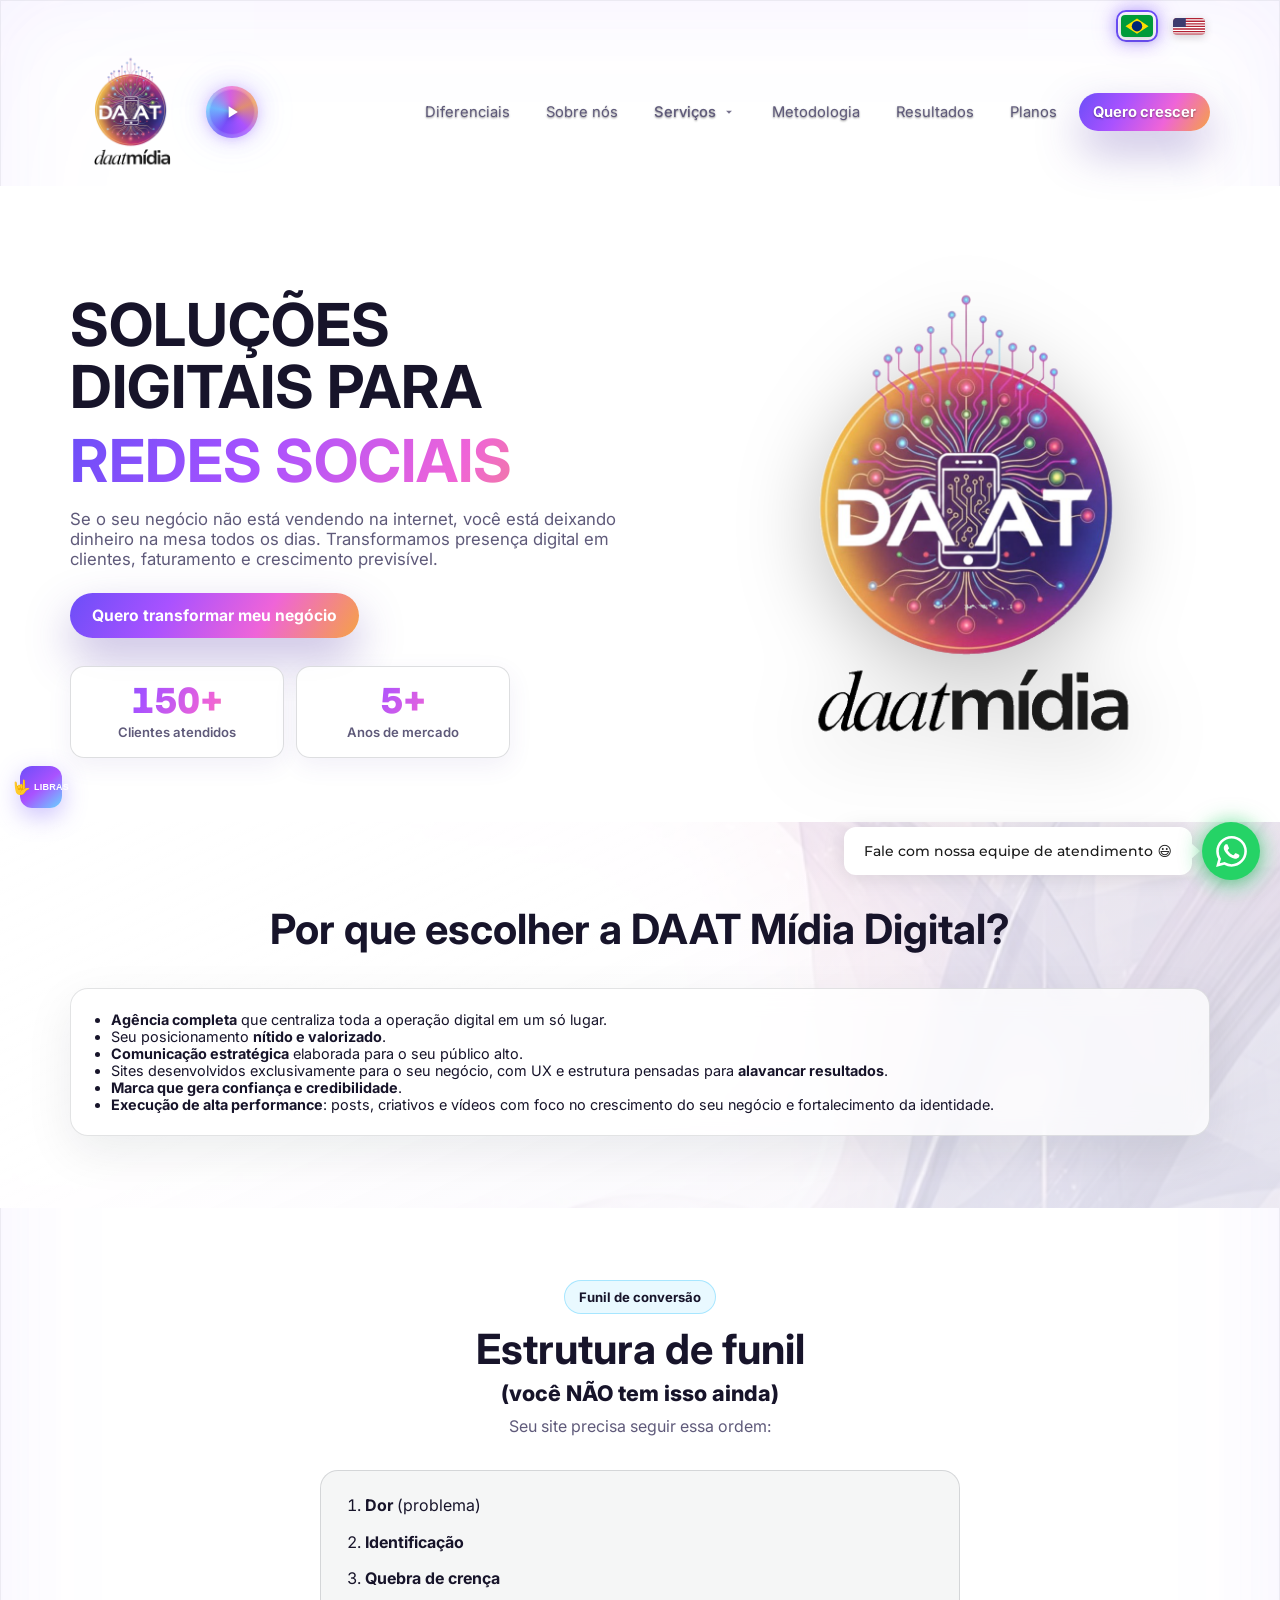
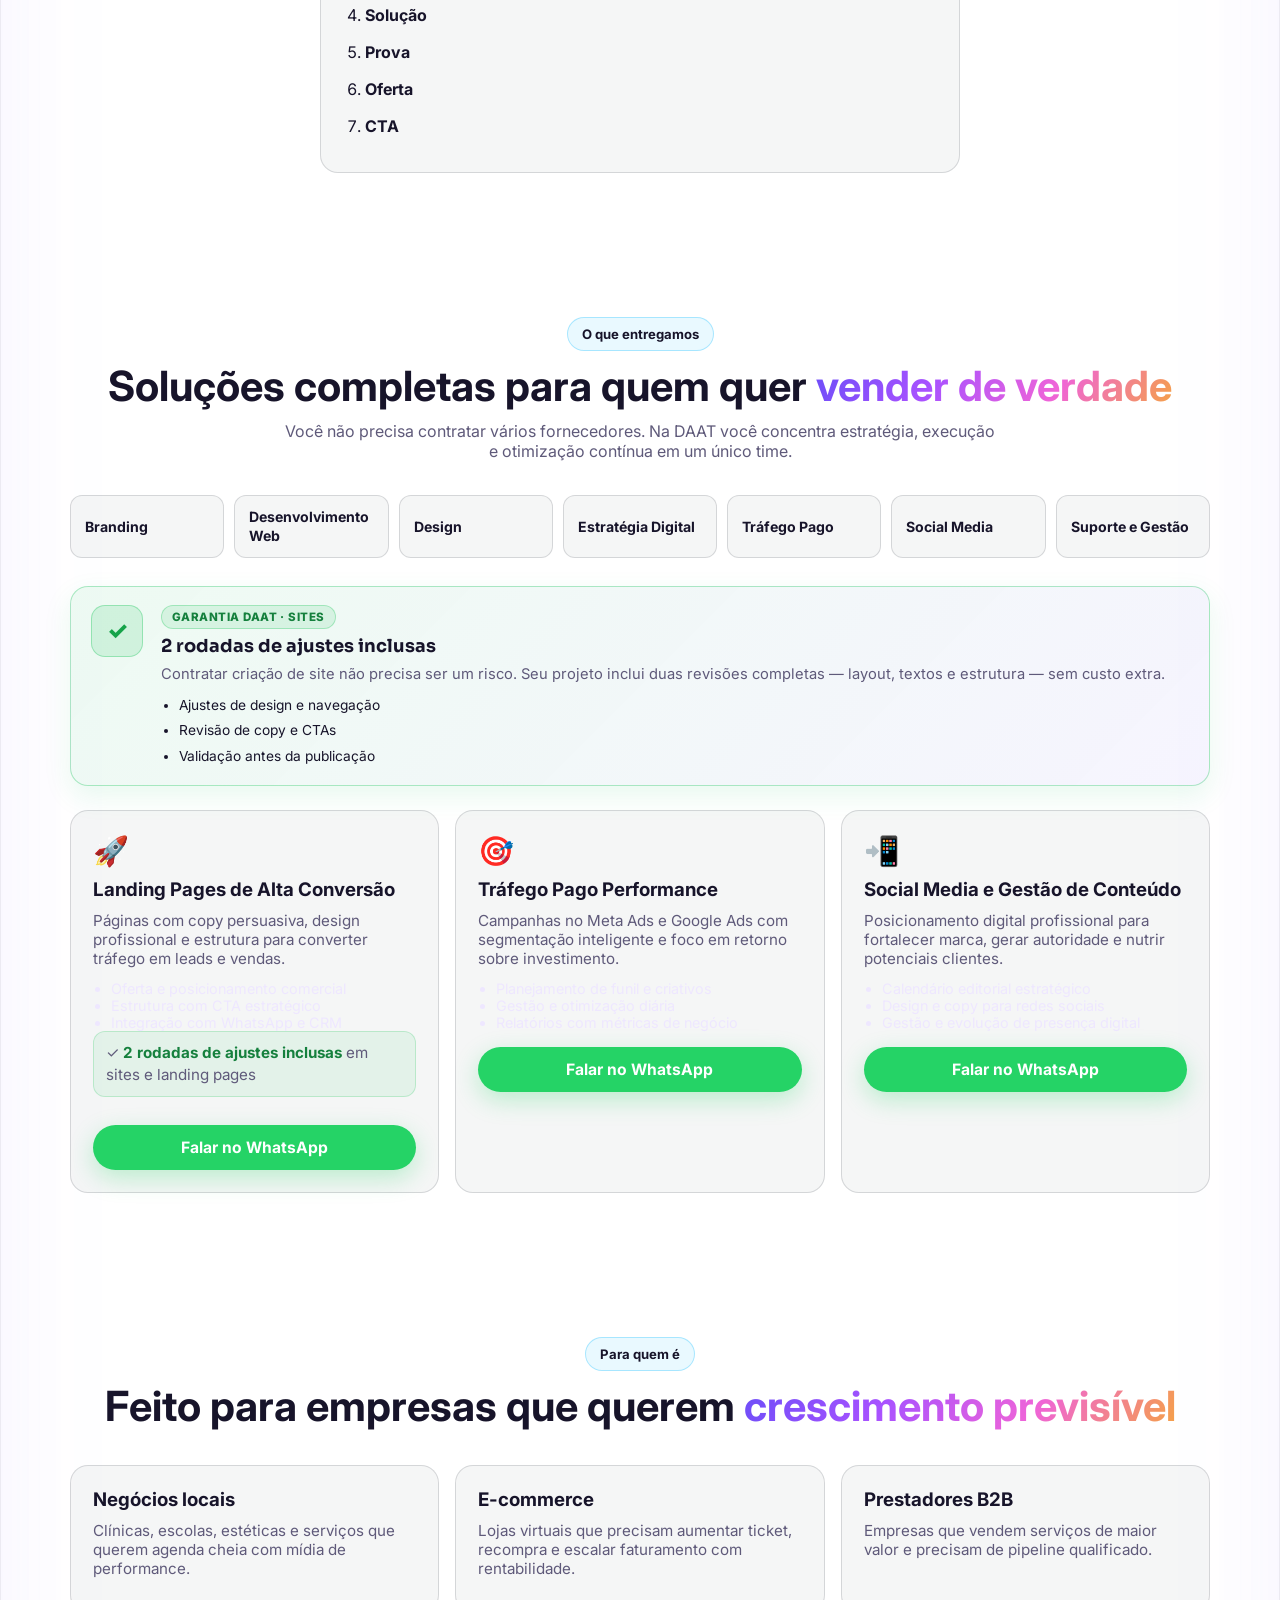
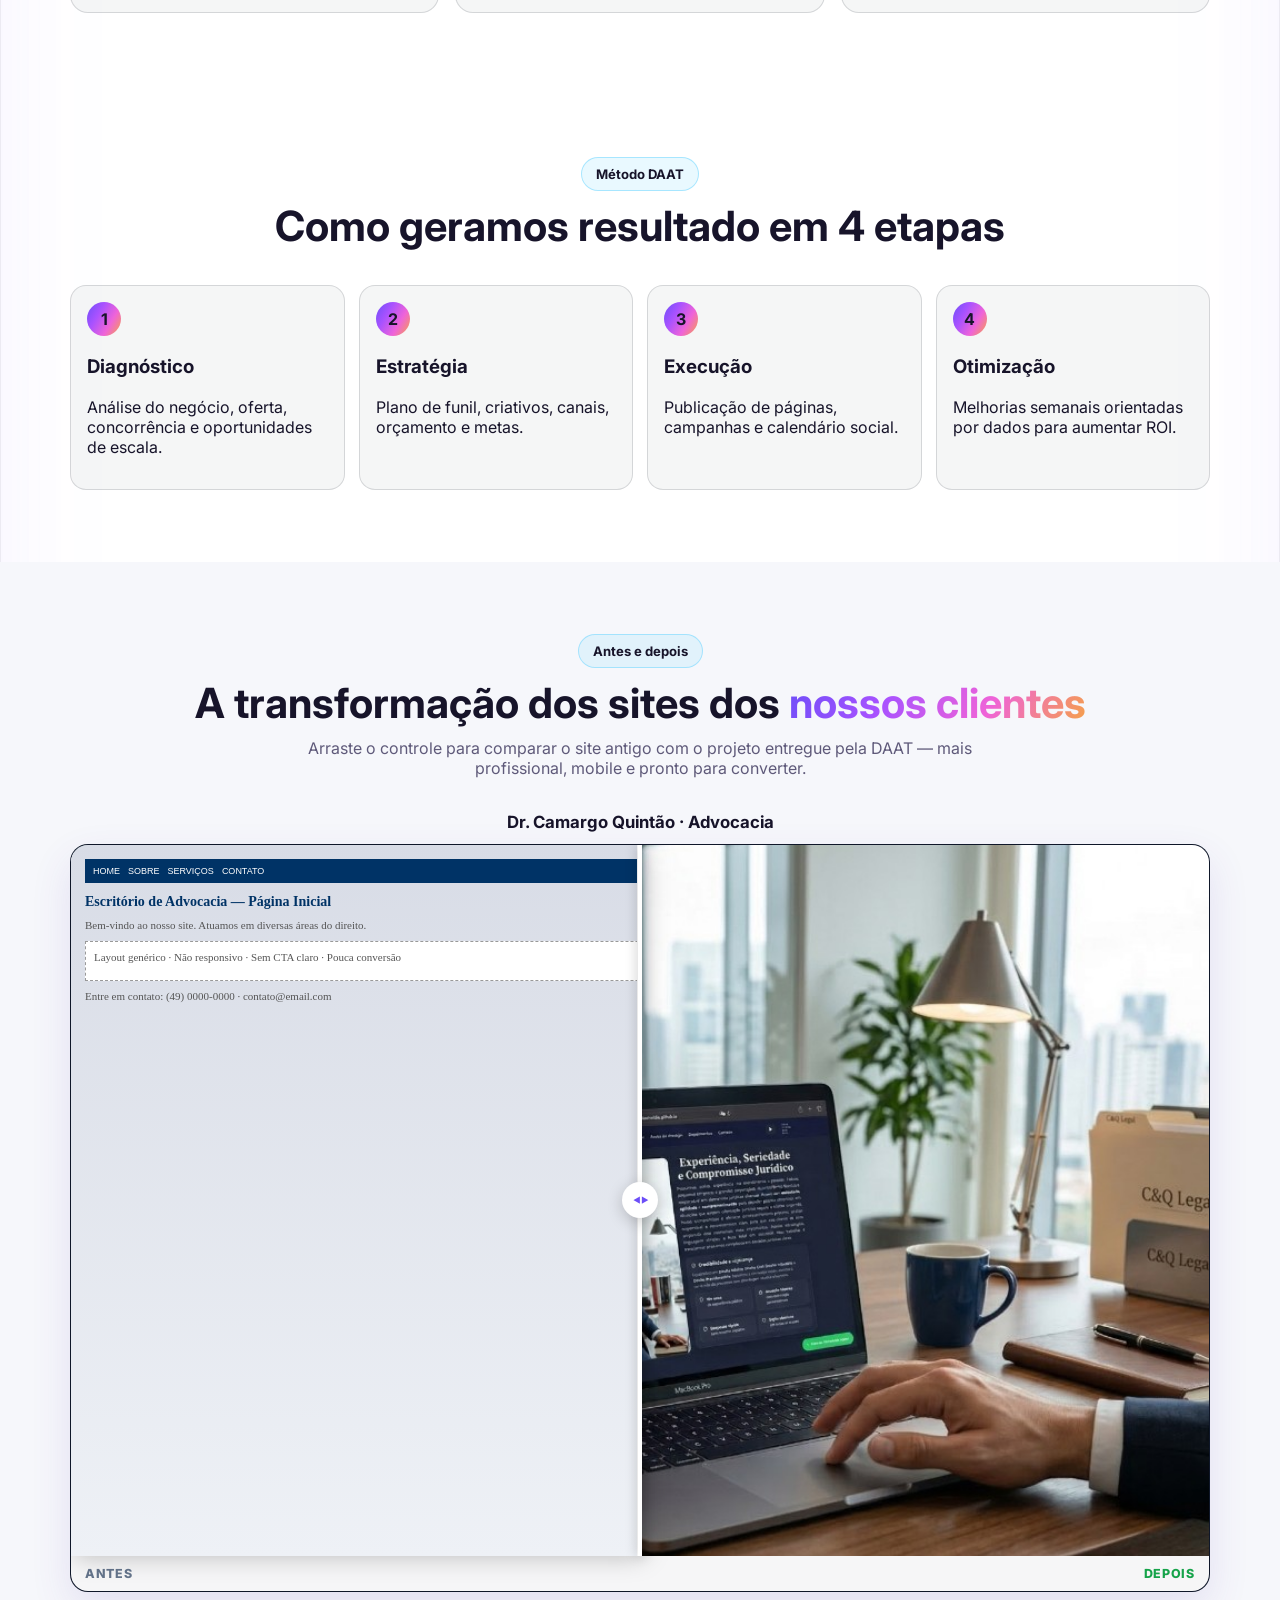
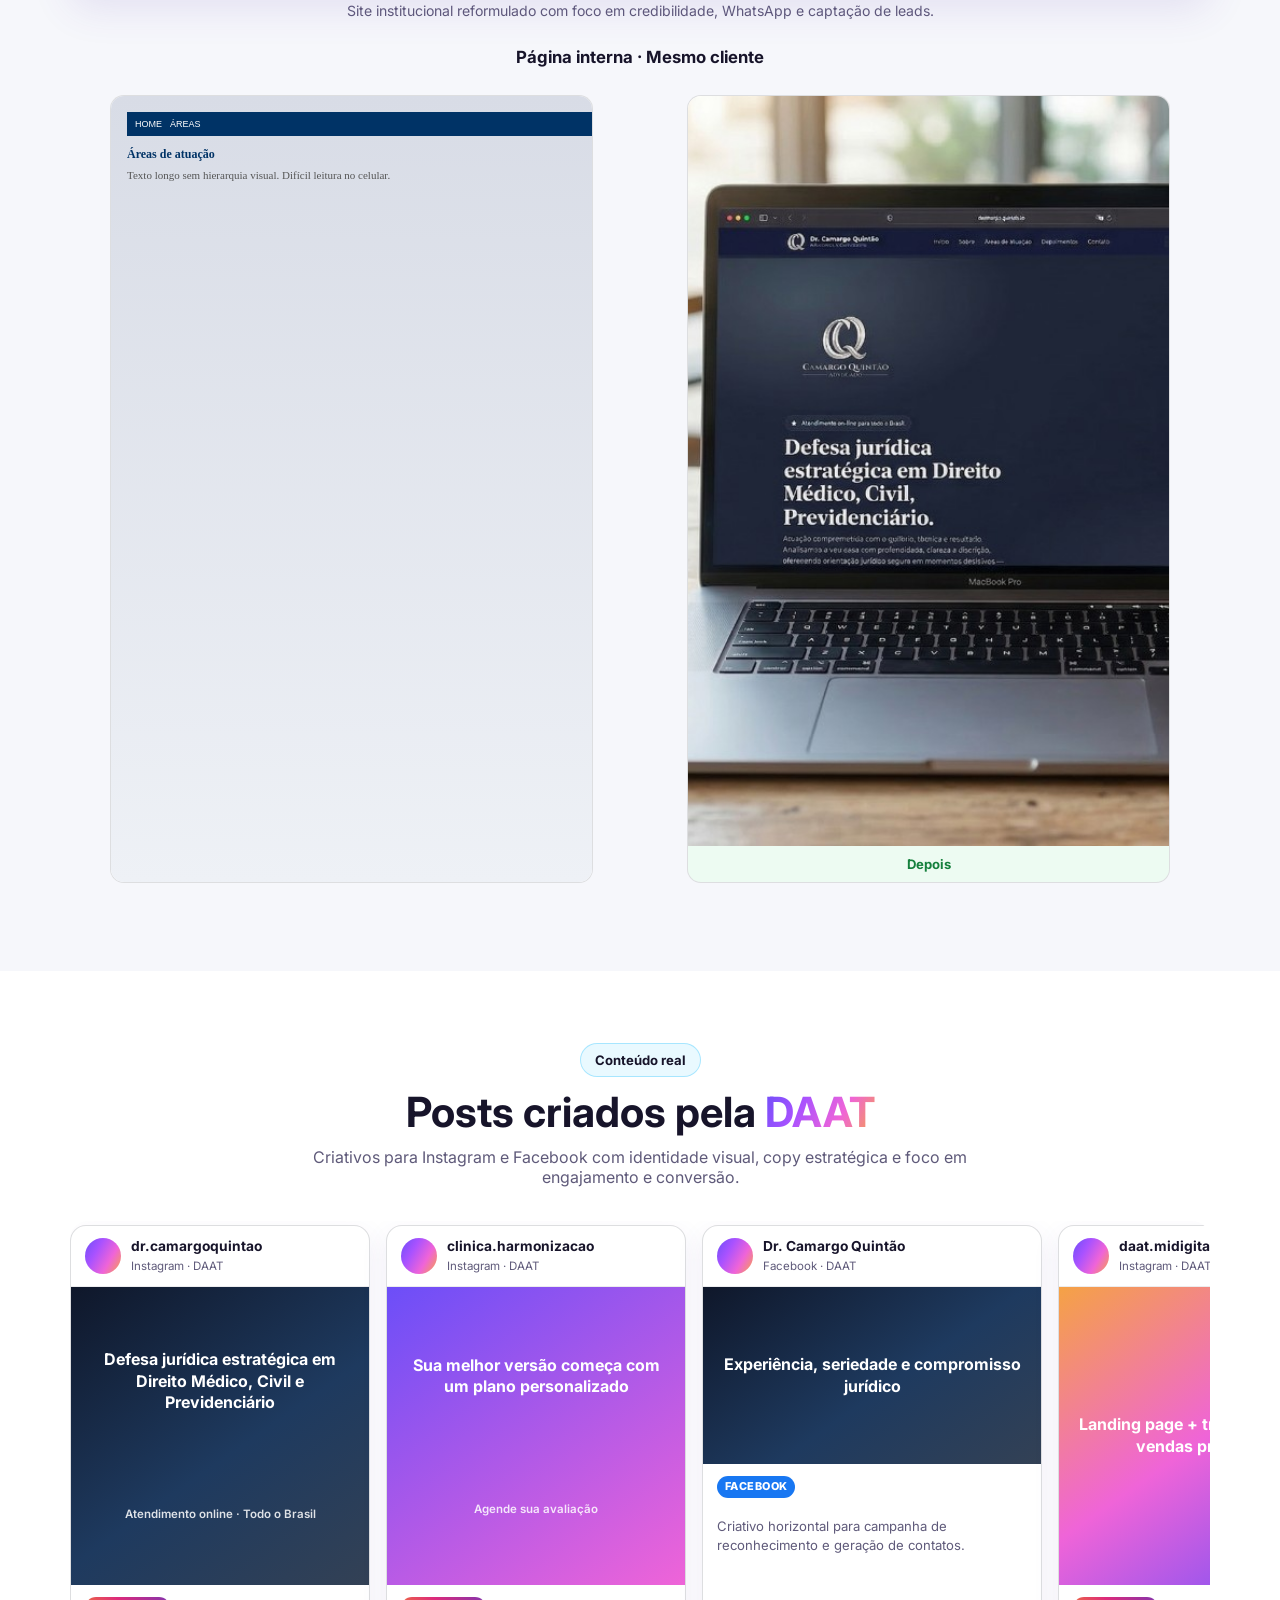
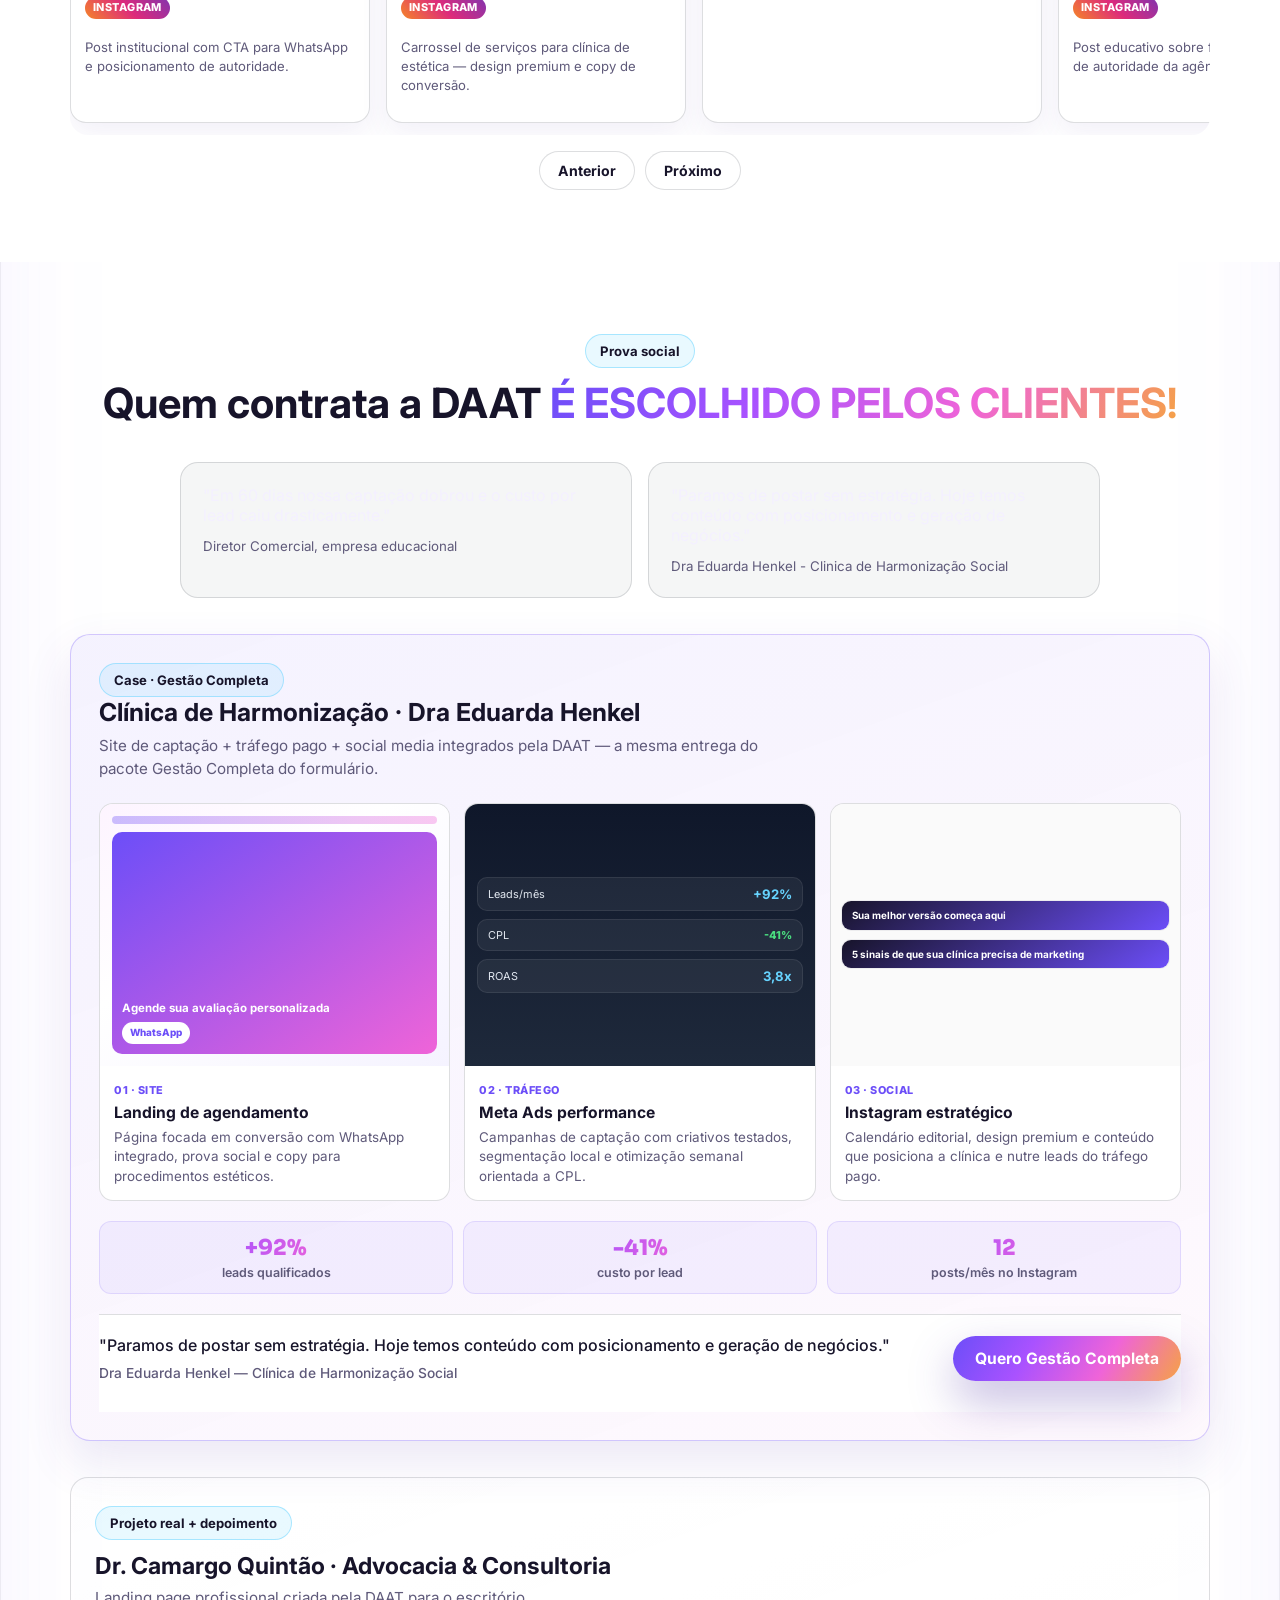
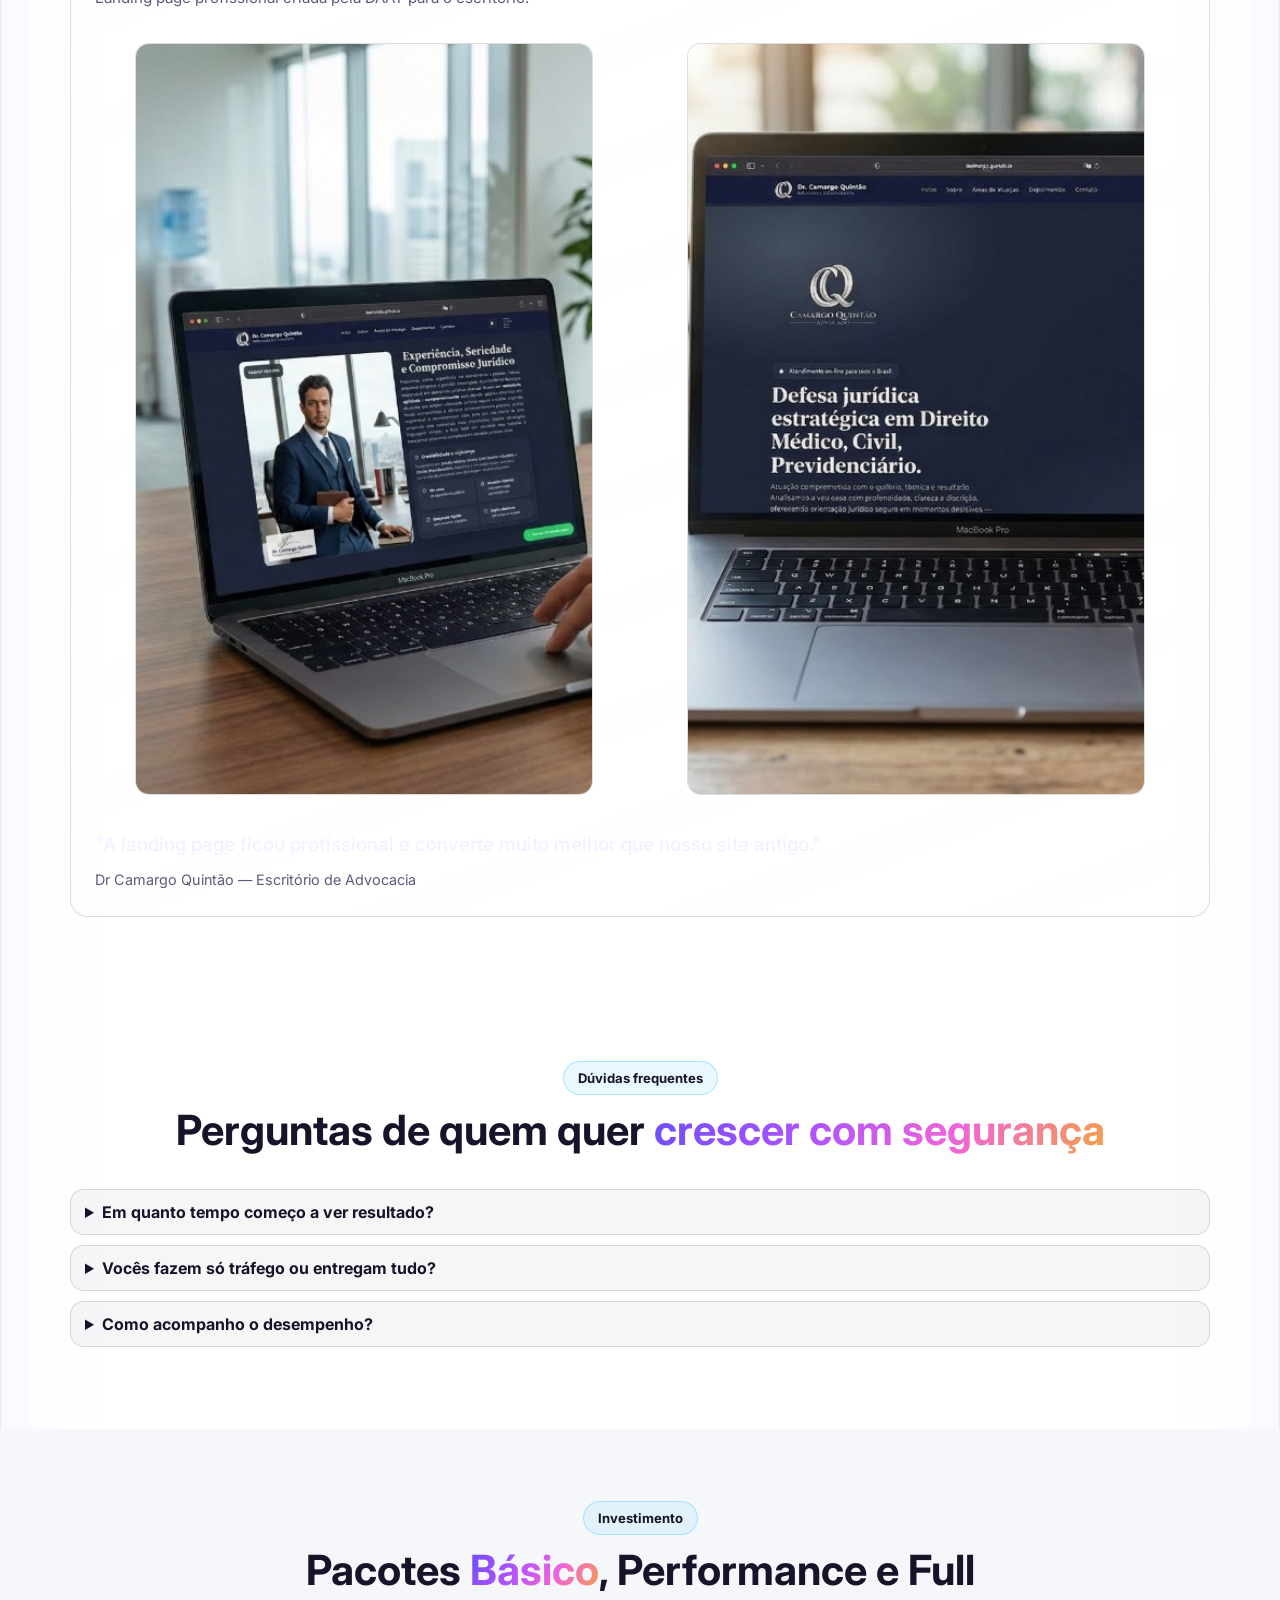
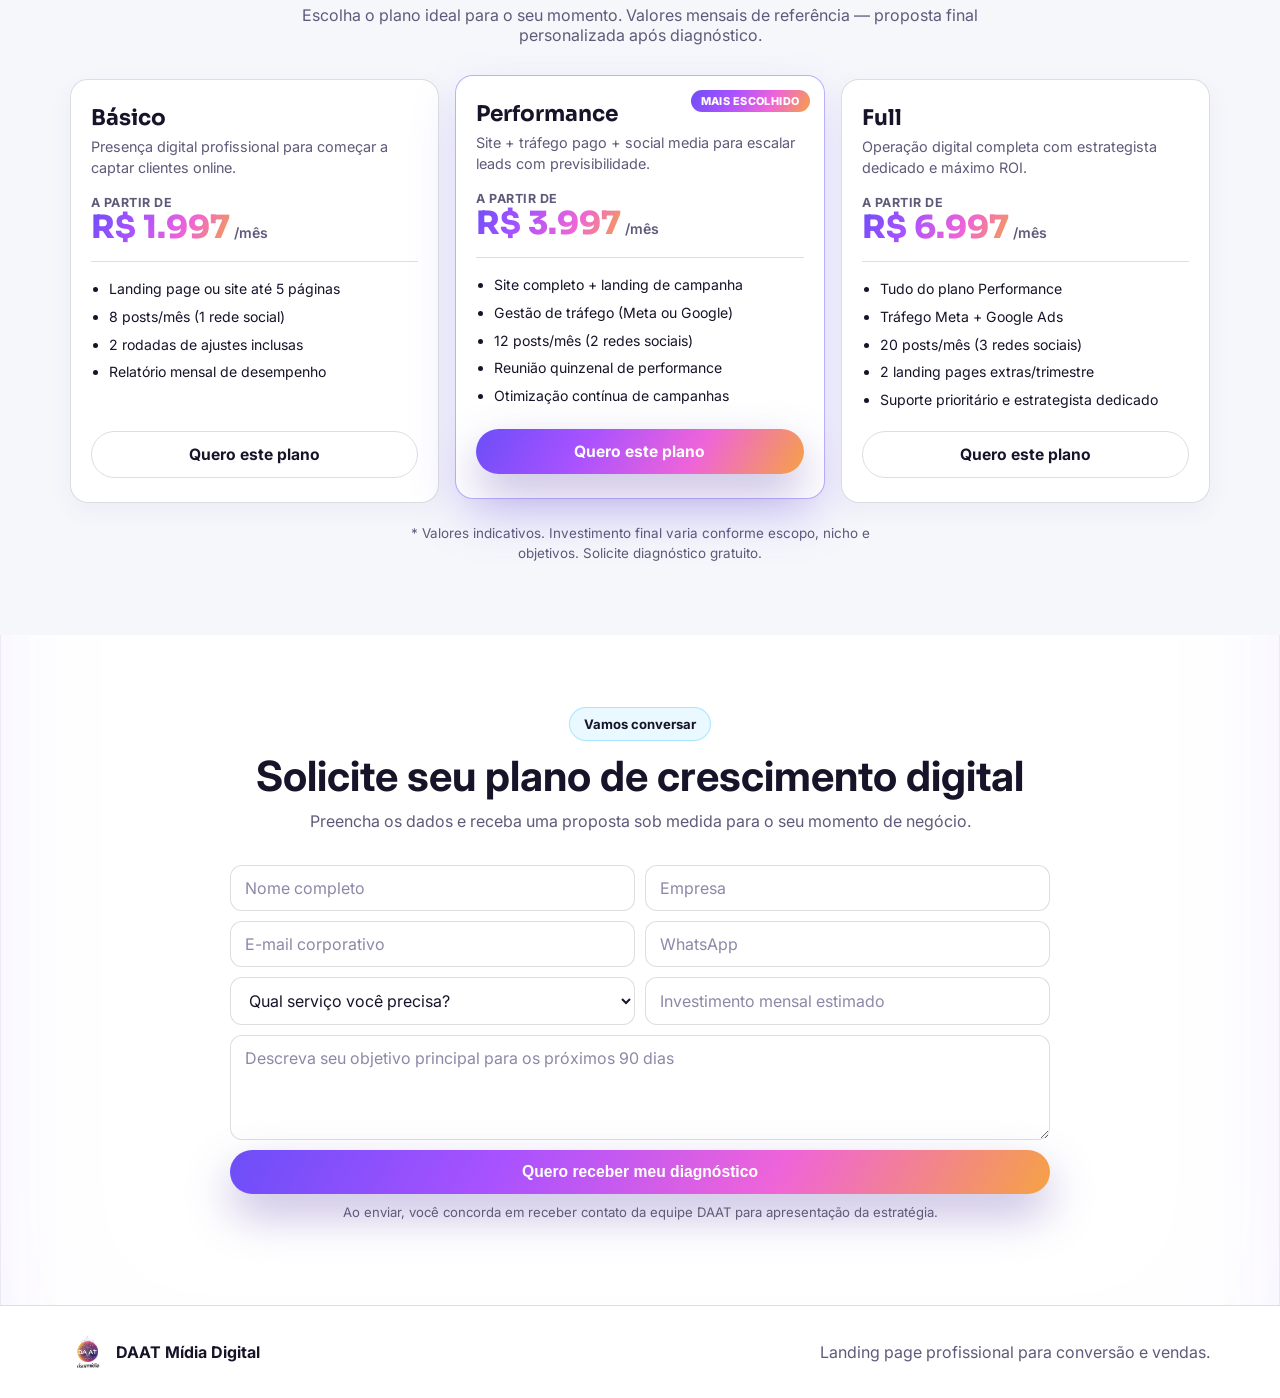
==== commit c3eddef7: "Preparar deploy de produção em daatmidia.com.br na Hostinger. Inclui SEO, .htaccess, sitemap e scrip" ====
--- a/index.html
+++ b/index.html
@@ -5,6 +5,15 @@
   <meta name="viewport" content="width=device-width, initial-scale=1.0, viewport-fit=cover">
   <title>DAAT Mídia Digital | Landing Pages, Tráfego Pago e Social Media</title>
   <meta name="description" content="A DAAT cria landing pages que vendem, escala tráfego pago e gerencia mídias sociais para gerar leads e vendas todos os dias.">
+  <link rel="canonical" href="https://daatmidia.com.br/">
+  <meta property="og:type" content="website">
+  <meta property="og:url" content="https://daatmidia.com.br/">
+  <meta property="og:title" content="DAAT Mídia Digital | Landing Pages, Tráfego Pago e Social Media">
+  <meta property="og:description" content="A DAAT cria landing pages que vendem, escala tráfego pago e gerencia mídias sociais para gerar leads e vendas todos os dias.">
+  <meta property="og:image" content="https://daatmidia.com.br/assets/logo-daat-real.png">
+  <meta property="og:locale" content="pt_BR">
+  <meta name="twitter:card" content="summary_large_image">
+  <link rel="icon" href="assets/logo-daat-real.png" type="image/png">
   <link rel="preconnect" href="https://fonts.googleapis.com">
   <link rel="preconnect" href="https://fonts.gstatic.com" crossorigin>
   <link href="https://fonts.googleapis.com/css2?family=Inter:wght@400;500;600;700;800;900&family=Sora:wght@600;700;800&family=Montserrat:wght@600;700;800&display=swap" rel="stylesheet">
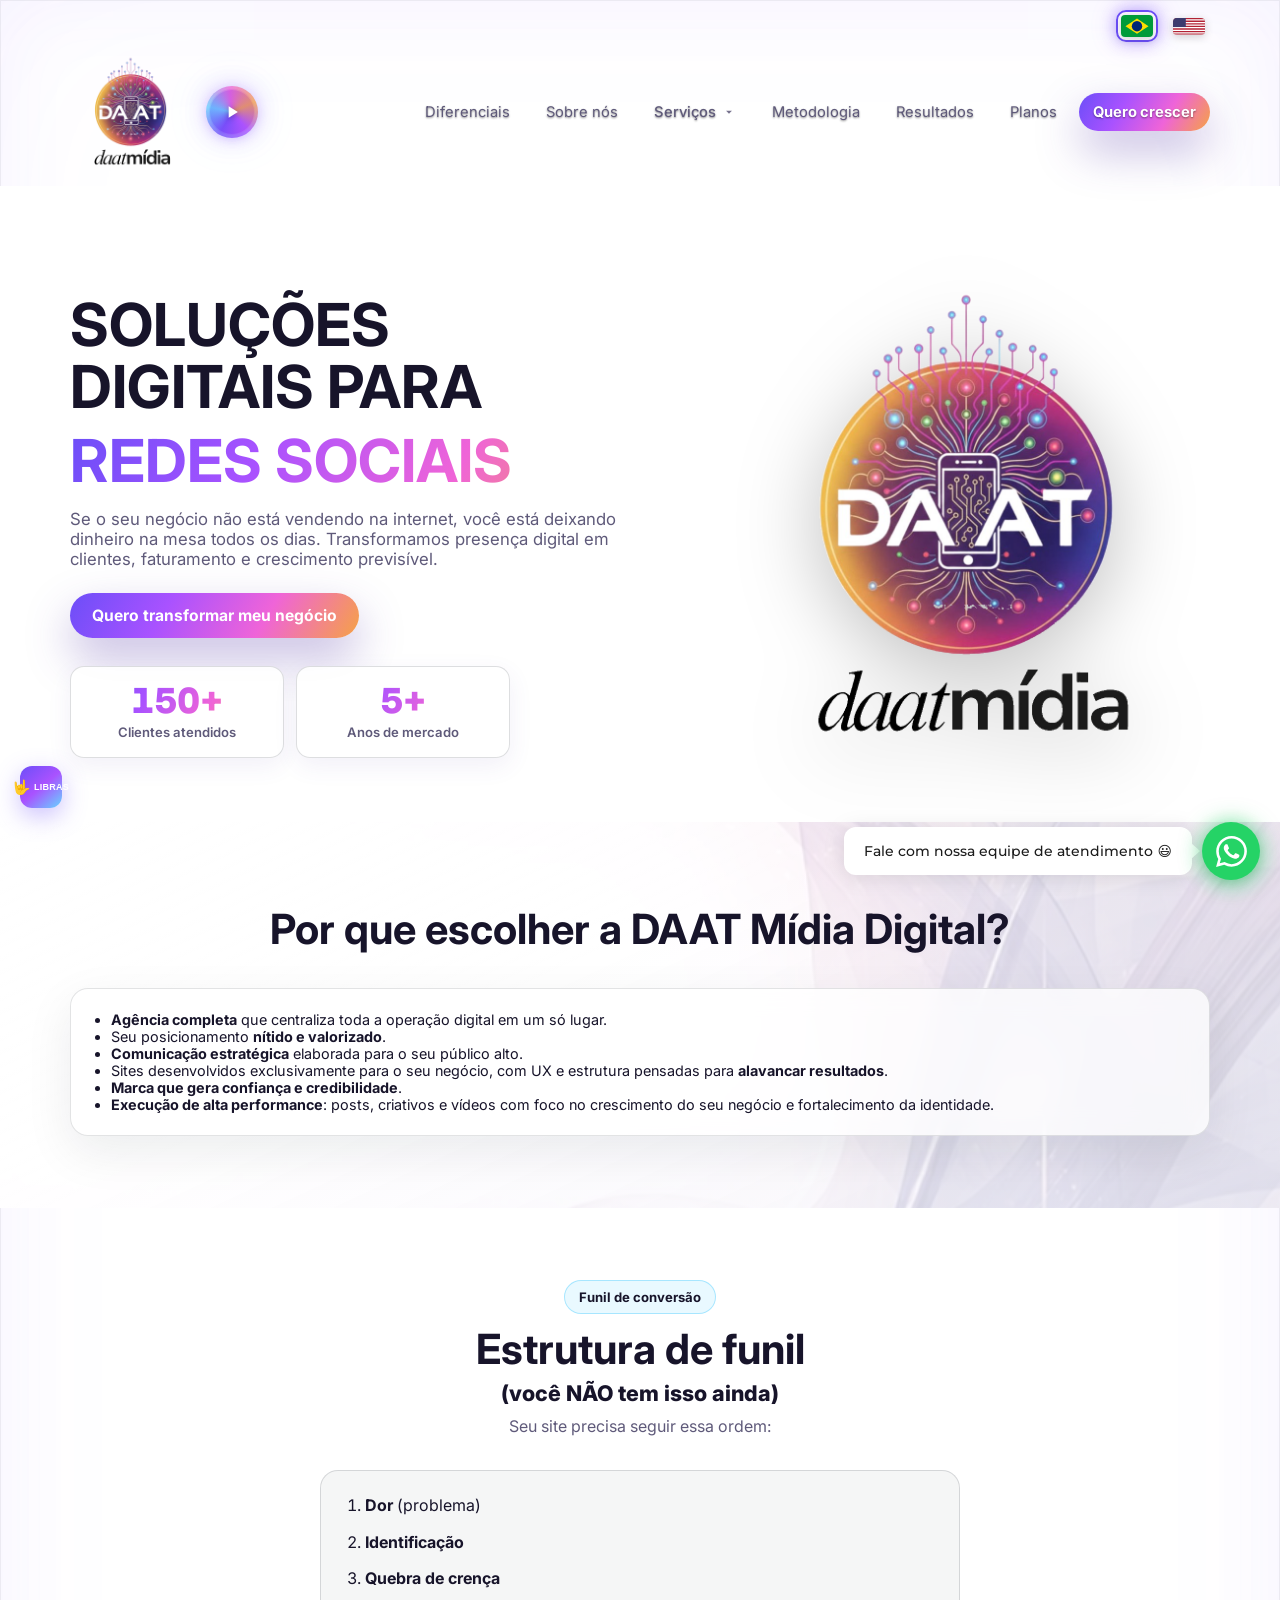
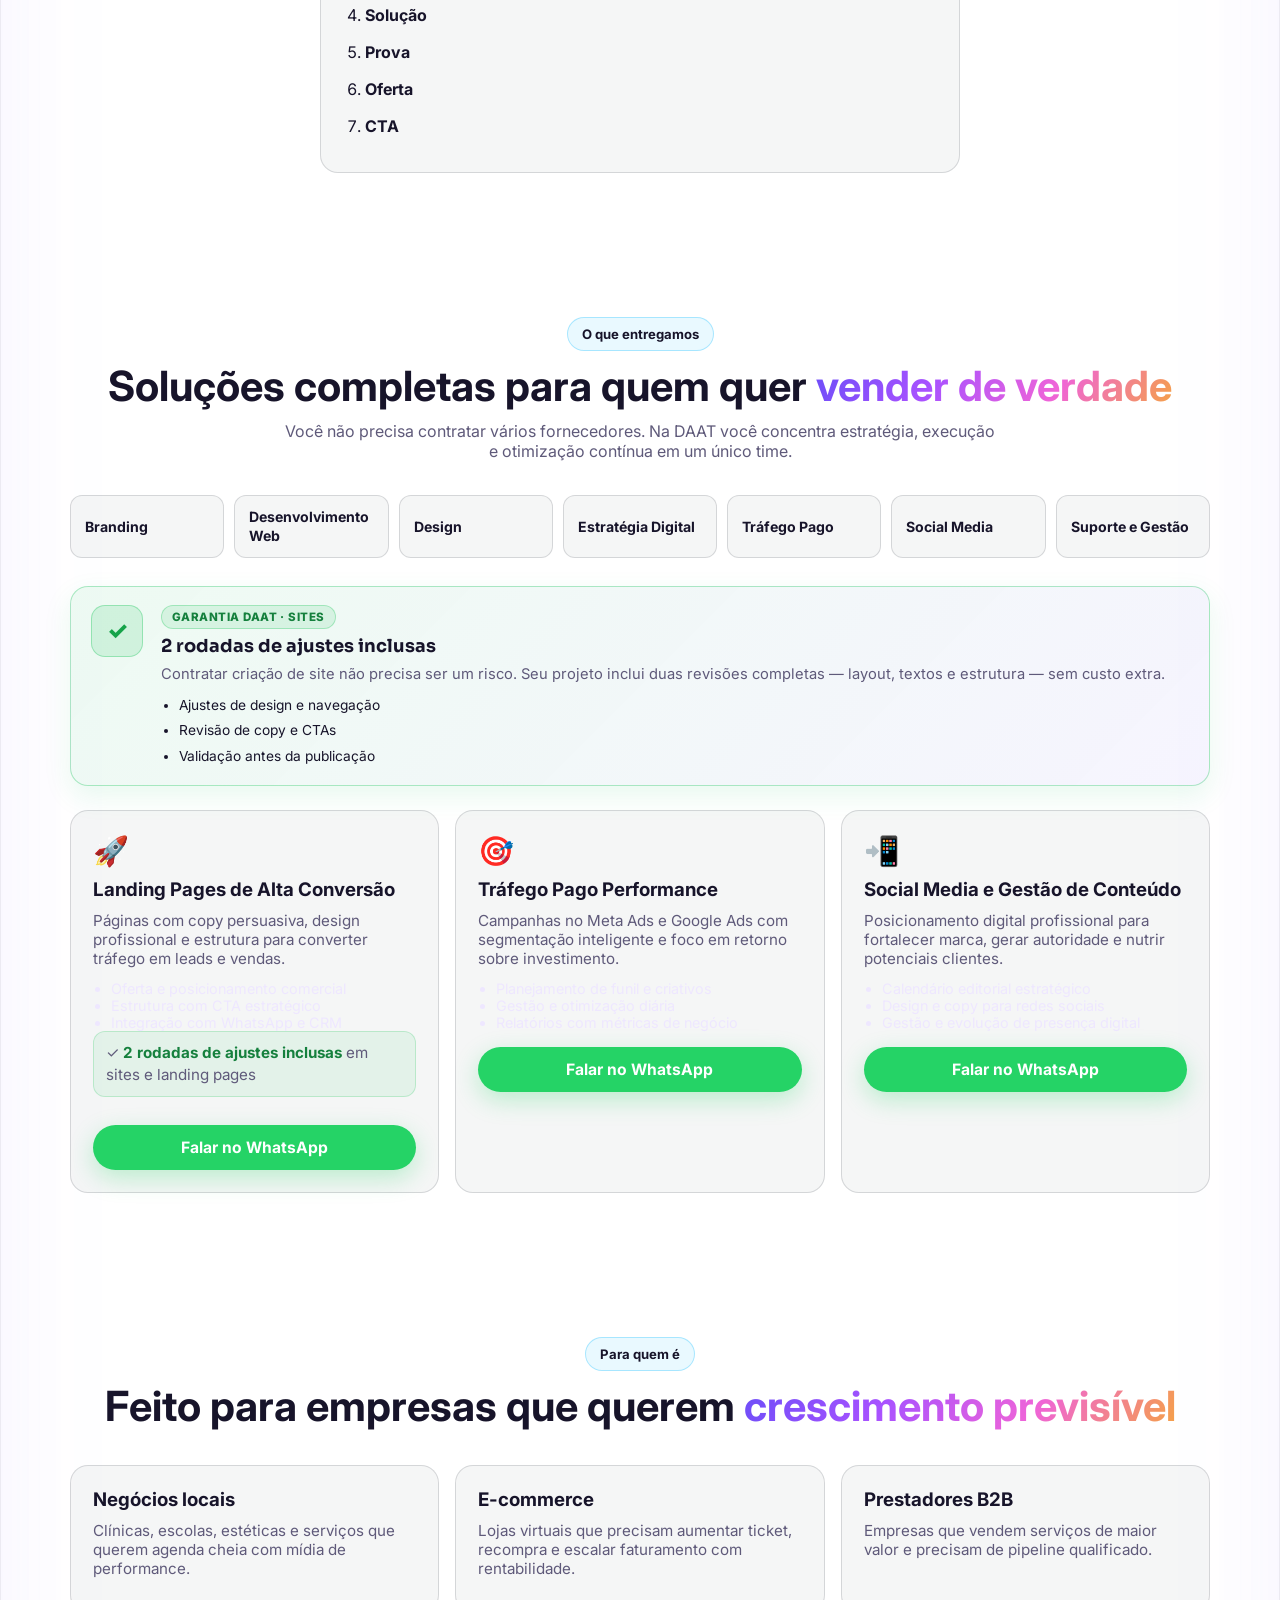
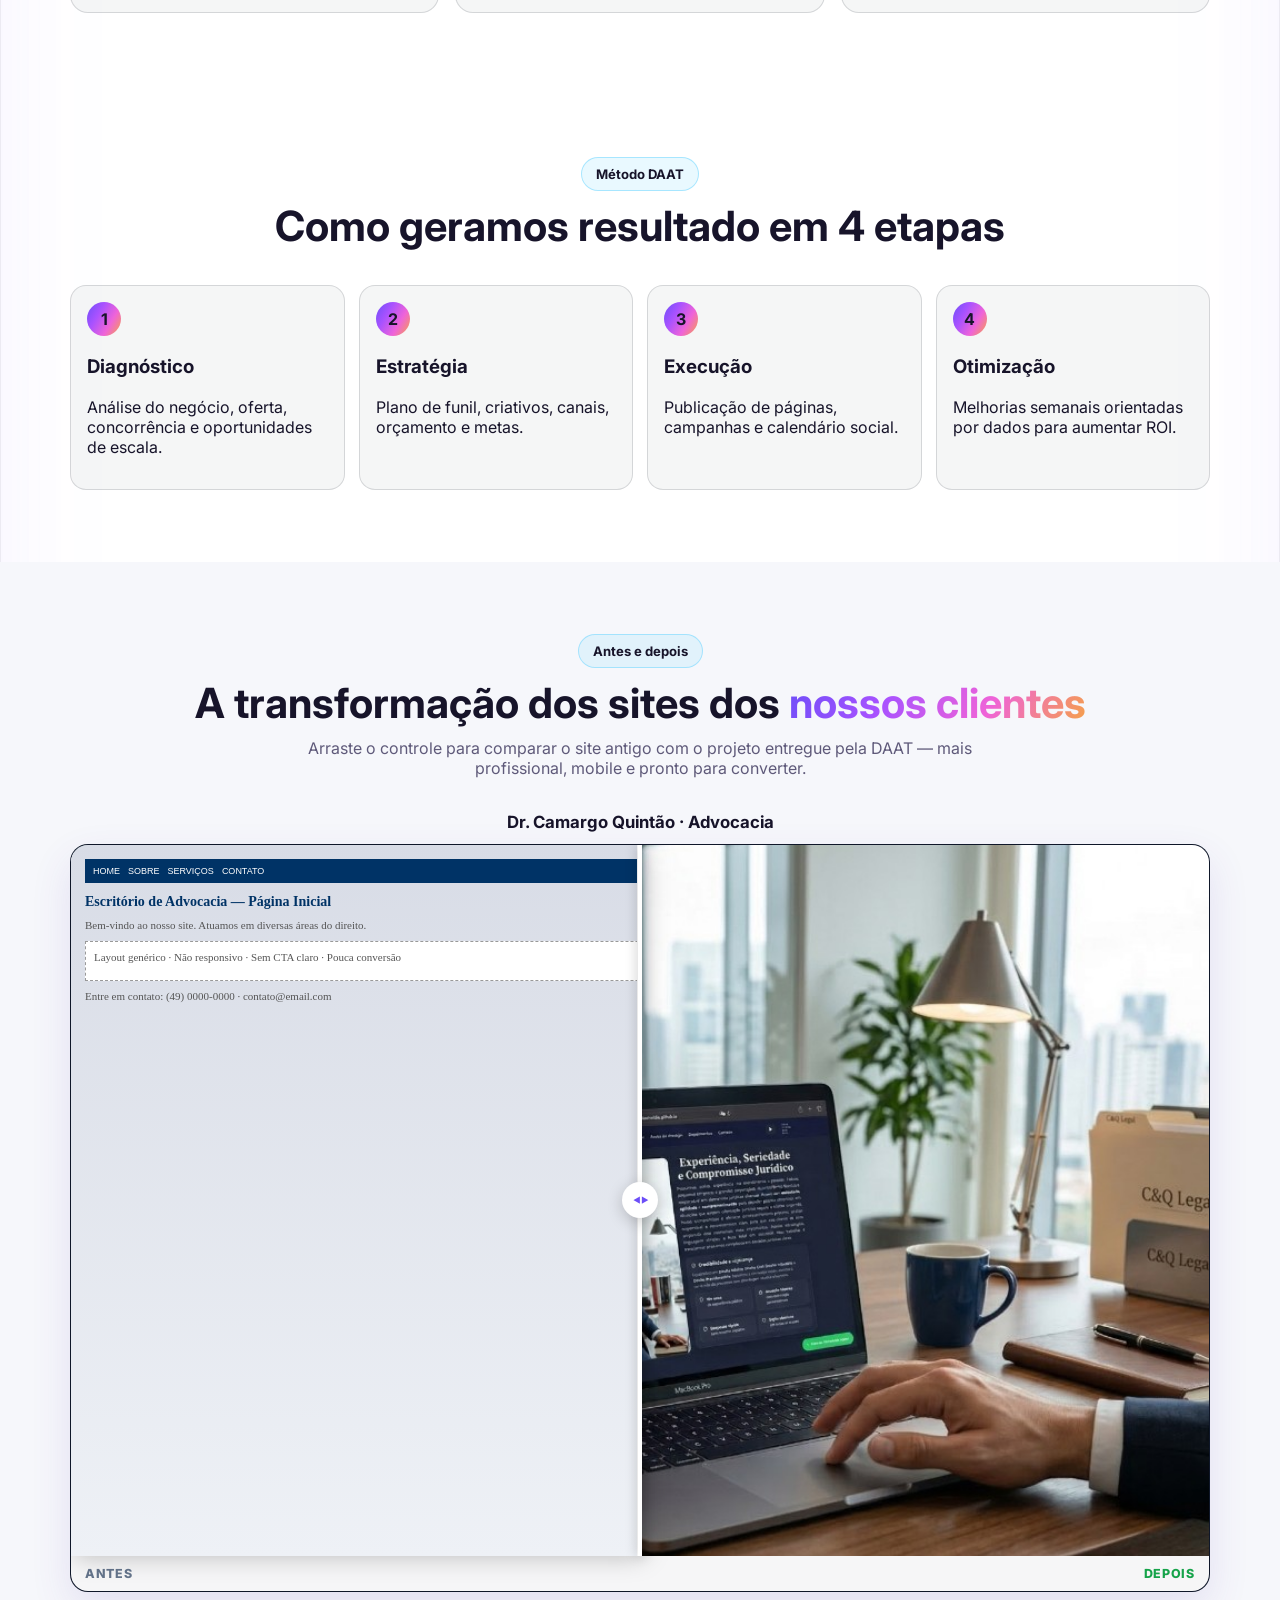
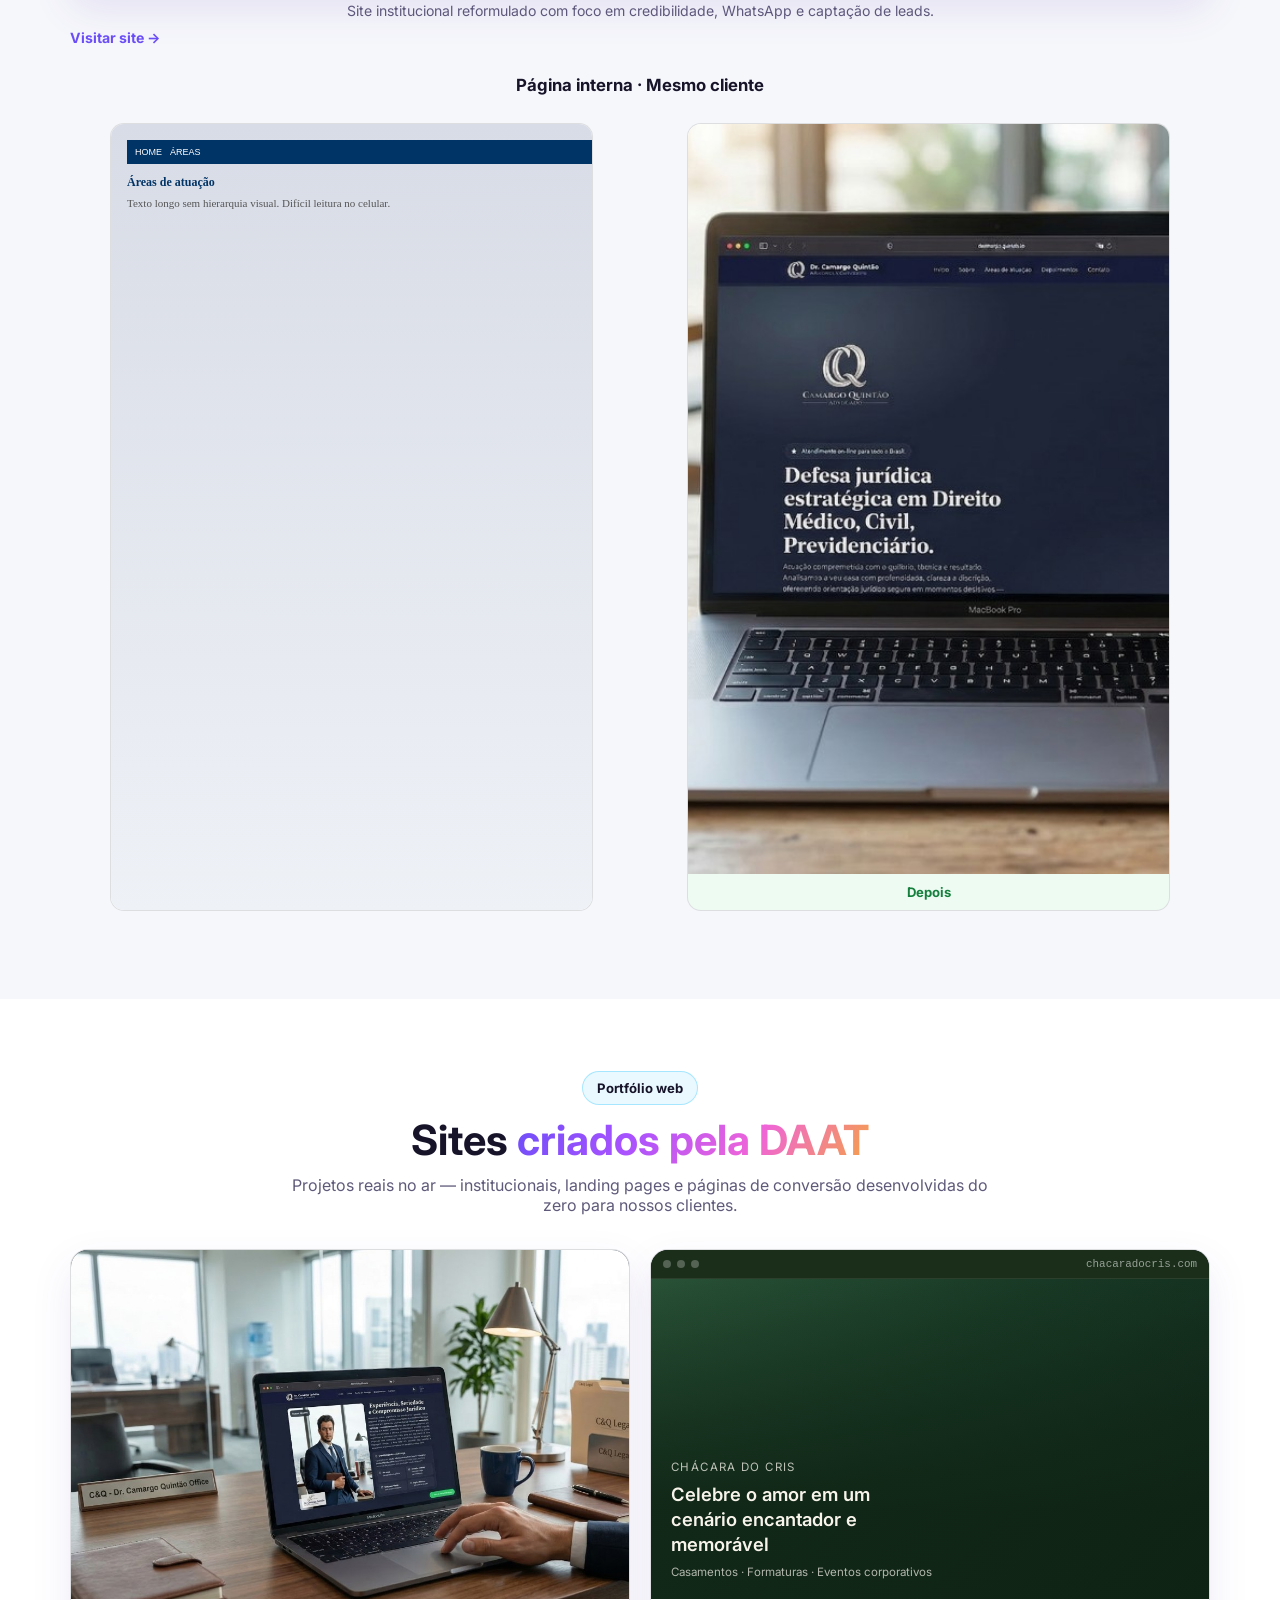
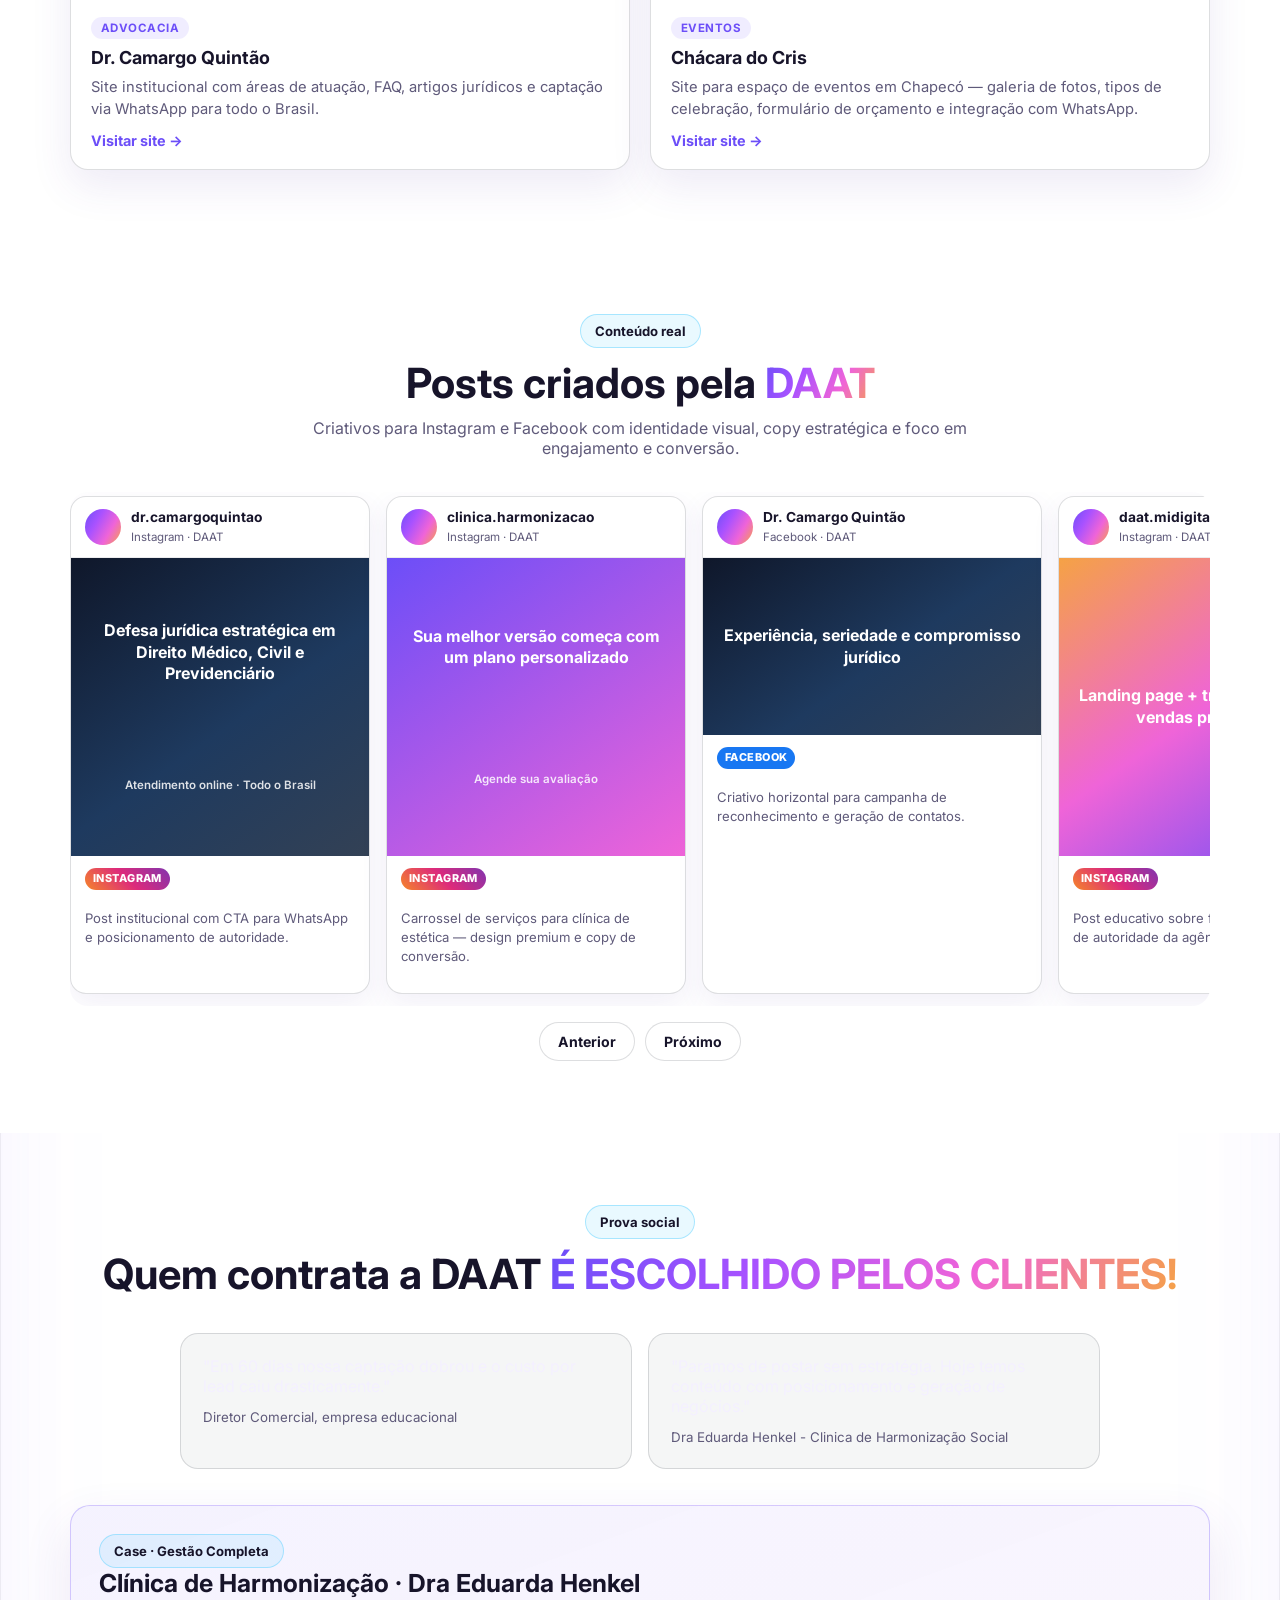
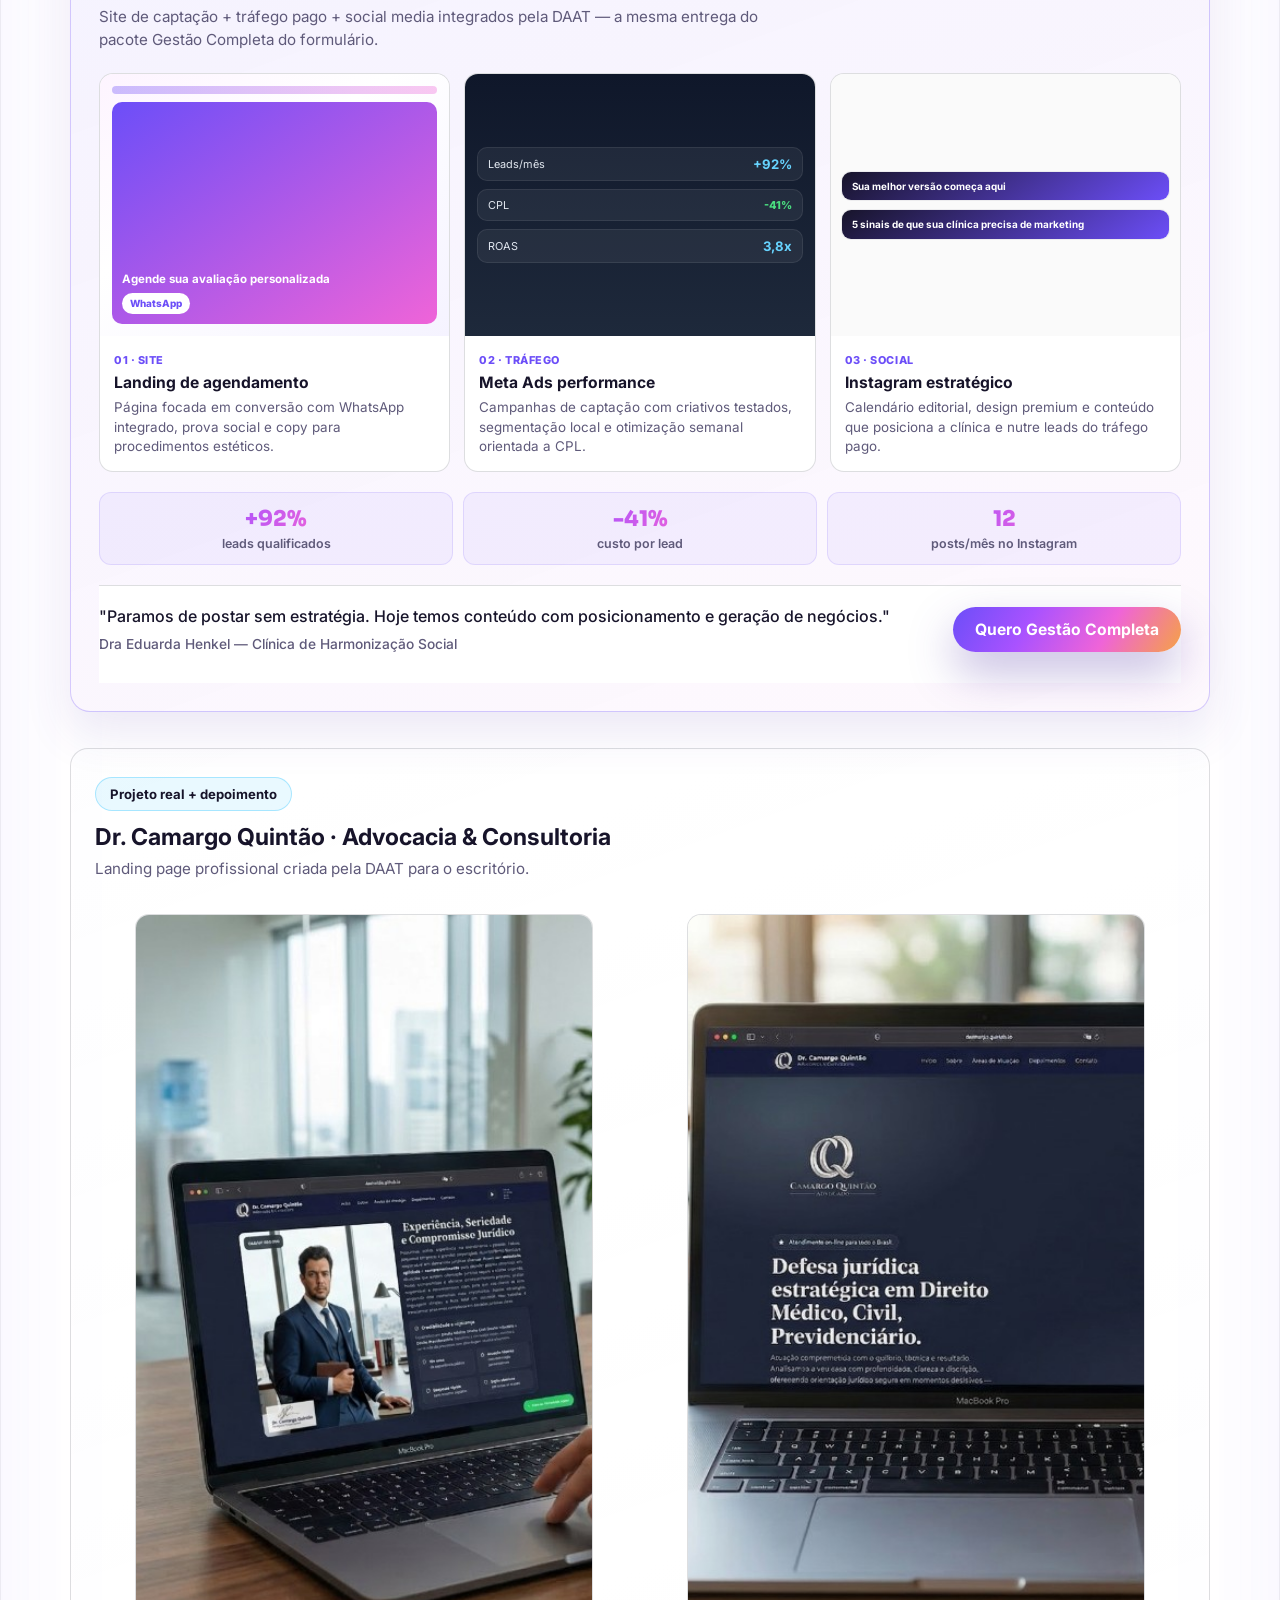
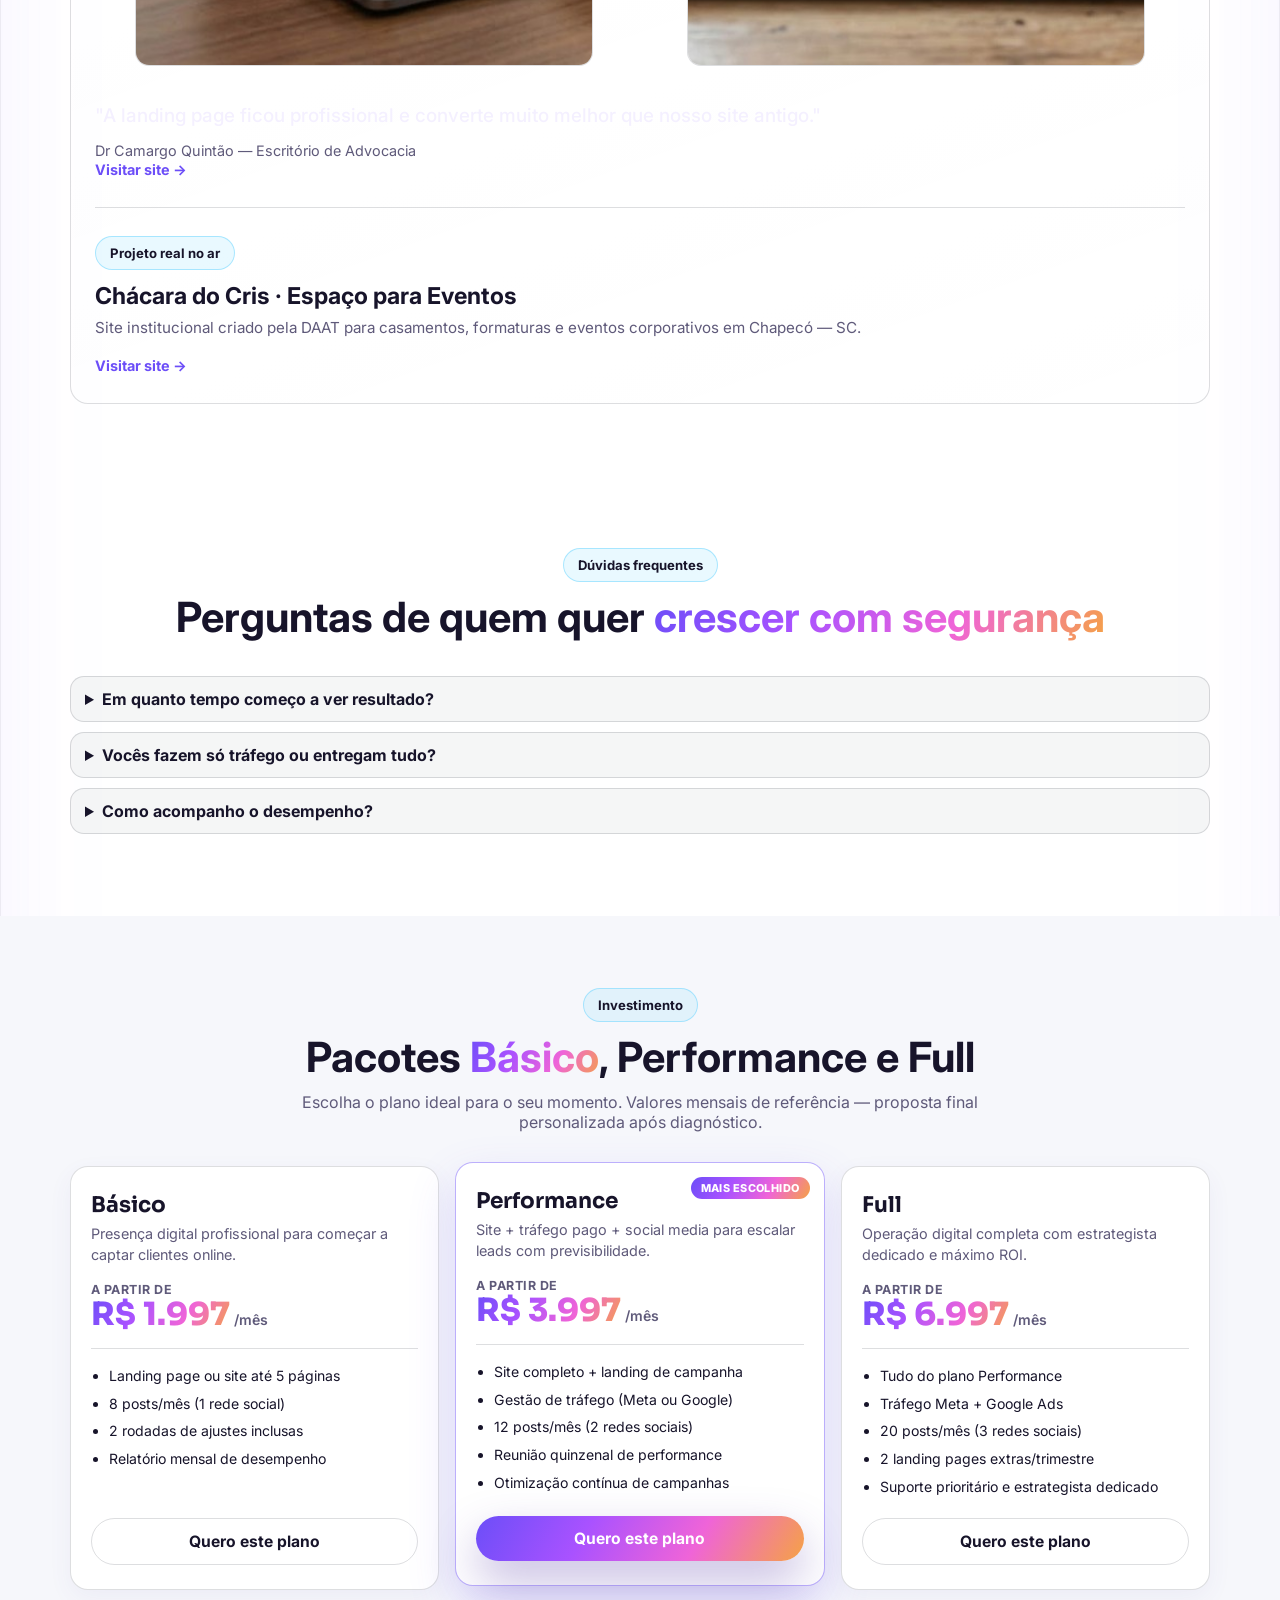
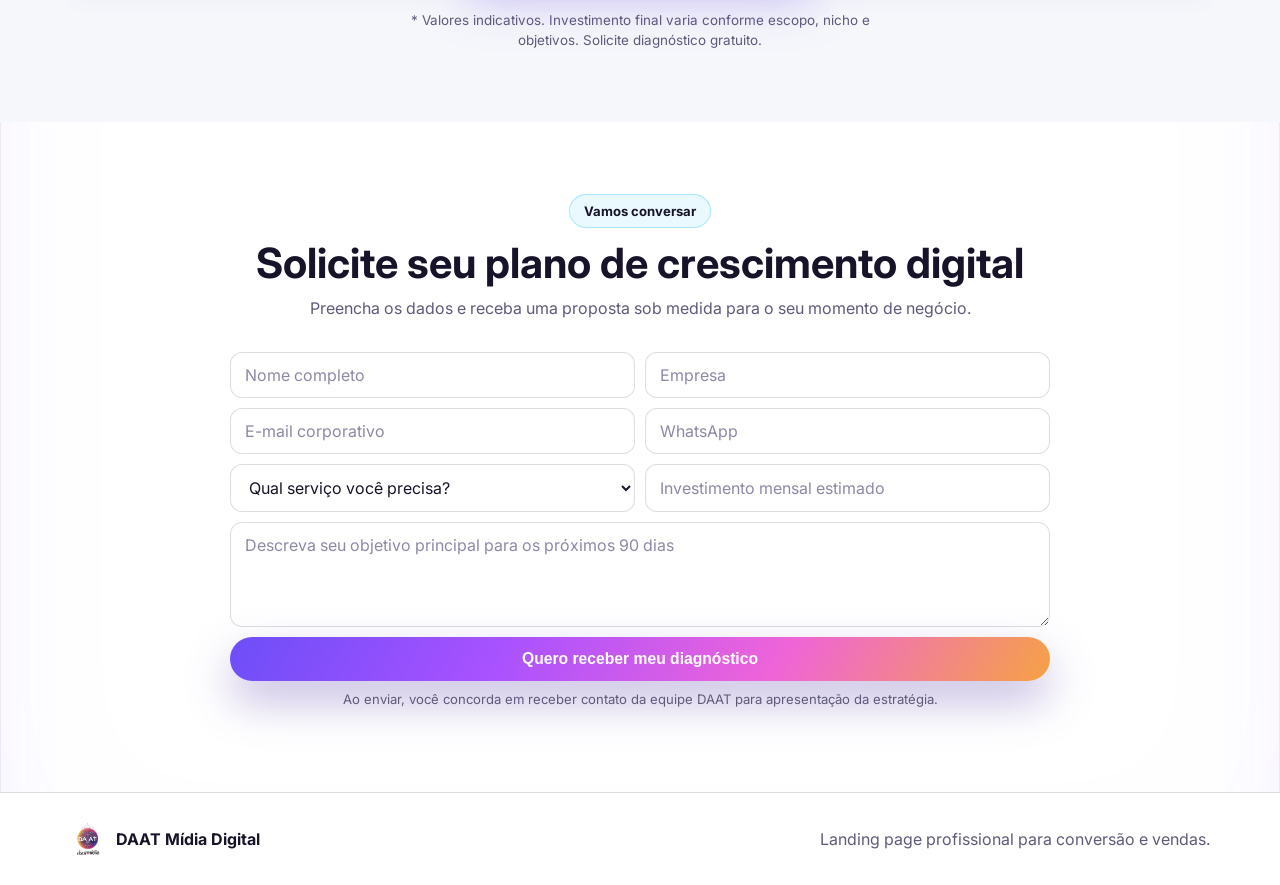
==== commit 6c26444e: "Exibir sites no ar da Chácara do Cris e Dr. Camargo Quintão no portfólio. Adiciona seção de sites cr" ====
--- a/index.html
+++ b/index.html
@@ -1331,6 +1331,145 @@
     }
     .ba-static-card--before figcaption { color: #64748b; background: #f1f5f9; }
     .ba-static-card--after figcaption { color: #15803d; background: rgba(34, 197, 94, 0.08); }
+    /* Sites criados */
+    #sites-criados { background: var(--c-bg); }
+    .sites-criados-grid {
+      display: grid;
+      grid-template-columns: repeat(2, minmax(0, 1fr));
+      gap: 20px;
+    }
+    .site-showcase-card {
+      display: flex;
+      flex-direction: column;
+      border: 1px solid var(--c-border);
+      border-radius: var(--radius);
+      overflow: hidden;
+      background: #fff;
+      box-shadow: 0 16px 40px rgba(90, 60, 170, 0.1);
+    }
+    .site-showcase-preview {
+      display: block;
+      position: relative;
+      aspect-ratio: 16 / 10;
+      overflow: hidden;
+      background: #0f172a;
+      text-decoration: none;
+    }
+    .site-showcase-preview img {
+      width: 100%;
+      height: 100%;
+      object-fit: cover;
+      object-position: center top;
+      display: block;
+      transition: transform 0.35s ease;
+    }
+    .site-showcase-preview:hover img {
+      transform: scale(1.03);
+    }
+    .site-mock {
+      height: 100%;
+      display: flex;
+      flex-direction: column;
+    }
+    .site-mock-chrome {
+      display: flex;
+      align-items: center;
+      gap: 6px;
+      padding: 8px 12px;
+      background: #1a2e1a;
+      border-bottom: 1px solid rgba(255, 255, 255, 0.08);
+    }
+    .site-mock-chrome span {
+      width: 8px;
+      height: 8px;
+      border-radius: 50%;
+      background: rgba(255, 255, 255, 0.25);
+    }
+    .site-mock-chrome em {
+      margin-left: auto;
+      font-style: normal;
+      font-size: 0.68rem;
+      color: rgba(255, 255, 255, 0.55);
+      font-family: ui-monospace, monospace;
+    }
+    .site-mock-hero--chacara {
+      flex: 1;
+      display: flex;
+      flex-direction: column;
+      justify-content: flex-end;
+      gap: 8px;
+      padding: 20px;
+      background:
+        linear-gradient(180deg, rgba(15, 35, 20, 0.15) 0%, rgba(15, 35, 20, 0.88) 72%),
+        linear-gradient(135deg, #2d5a3d 0%, #1a3d28 45%, #0f2418 100%);
+      color: #f8f4ec;
+    }
+    .site-mock-hero--chacara small {
+      font-size: 0.72rem;
+      letter-spacing: 0.12em;
+      text-transform: uppercase;
+      color: rgba(248, 244, 236, 0.75);
+    }
+    .site-mock-hero--chacara strong {
+      font-size: clamp(0.95rem, 2.2vw, 1.15rem);
+      line-height: 1.35;
+      font-weight: 600;
+      max-width: 22ch;
+    }
+    .site-mock-hero--chacara span {
+      font-size: 0.72rem;
+      color: rgba(248, 244, 236, 0.7);
+    }
+    .site-showcase-body {
+      padding: 18px 20px 20px;
+      display: flex;
+      flex-direction: column;
+      gap: 8px;
+      flex: 1;
+    }
+    .site-showcase-tag {
+      align-self: flex-start;
+      padding: 4px 10px;
+      border-radius: 999px;
+      font-size: 0.72rem;
+      font-weight: 700;
+      letter-spacing: 0.04em;
+      text-transform: uppercase;
+      color: var(--c-purple);
+      background: rgba(108, 78, 248, 0.1);
+    }
+    .site-showcase-body h3 {
+      margin: 0;
+      font-size: 1.12rem;
+      color: var(--c-text);
+    }
+    .site-showcase-body p {
+      margin: 0;
+      flex: 1;
+      color: var(--c-muted);
+      font-size: 0.92rem;
+      line-height: 1.5;
+    }
+    .site-showcase-link {
+      align-self: flex-start;
+      margin-top: 4px;
+      font-size: 0.9rem;
+      font-weight: 700;
+      color: var(--c-purple);
+      text-decoration: none;
+    }
+    .site-showcase-link:hover {
+      text-decoration: underline;
+    }
+    .ba-case-visit {
+      display: inline-block;
+      margin-top: 10px;
+      font-size: 0.88rem;
+      font-weight: 700;
+      color: var(--c-purple);
+      text-decoration: none;
+    }
+    .ba-case-visit:hover { text-decoration: underline; }
     /* Portfolio social */
     #portfolio-social { background: var(--c-bg); }
     .portfolio-carousel {
@@ -1960,7 +2099,7 @@
       }
     }
     @media (max-width: 980px) {
-      .hero-grid, .services, .process, .audience, .depo, .depo--pair, .planos-grid { grid-template-columns: 1fr 1fr; }
+      .hero-grid, .services, .process, .audience, .depo, .depo--pair, .planos-grid, .sites-criados-grid { grid-template-columns: 1fr 1fr; }
       .case-full-pillars, .case-full-kpis { grid-template-columns: 1fr 1fr; }
       .plano-card--featured { transform: none; }
       .hero-logo-stage { margin: 0 auto; max-width: 432px; }
@@ -1969,7 +2108,7 @@
       .servicos-linhas-grid {
         grid-template-columns: 1fr;
       }
-      .hero-grid, .services, .process, .audience, .depo, .form-grid, .planos-grid, .ba-static-pair, .case-full-pillars, .case-full-kpis { grid-template-columns: 1fr; }
+      .hero-grid, .services, .process, .audience, .depo, .form-grid, .planos-grid, .ba-static-pair, .case-full-pillars, .case-full-kpis, .sites-criados-grid { grid-template-columns: 1fr; }
       .hero { padding-top: 50px; }
       .hero-aside { min-height: 0; margin-top: 8px; }
       .hero-logo-stage { margin: 0 auto; padding-bottom: 4px; }
@@ -2436,6 +2575,7 @@
             </figcaption>
           </figure>
           <p class="ba-caption" data-i18n="ba_case1_caption">Site institucional reformulado com foco em credibilidade, WhatsApp e captação de leads.</p>
+          <a class="ba-case-visit" href="https://daatmidia.github.io/Camargoquintaoadvogado/" target="_blank" rel="noopener noreferrer" data-i18n="sites_visit">Visitar site →</a>
         </div>
         <div>
           <h3 class="ba-case-title" data-i18n="ba_case2_title">Página interna · Mesmo cliente</h3>
@@ -2462,6 +2602,84 @@
             </figure>
           </div>
         </div>
+      </div>
+    </div>
+  </section>
+
+  <section id="sites-criados">
+    <div class="container">
+      <div class="section-head">
+        <span class="badge" data-i18n="sites_badge">Portfólio web</span>
+        <h2 data-i18n-html="sites_h2">Sites <span class="gradient">criados pela DAAT</span></h2>
+        <p data-i18n="sites_lead">Projetos reais no ar — institucionais, landing pages e páginas de conversão desenvolvidas do zero para nossos clientes.</p>
+      </div>
+      <div class="sites-criados-grid">
+        <article class="site-showcase-card">
+          <a
+            class="site-showcase-preview"
+            href="https://daatmidia.github.io/Camargoquintaoadvogado/"
+            target="_blank"
+            rel="noopener noreferrer"
+            data-i18n-aria="sites_camargo_preview_aria"
+            aria-label="Abrir site do Dr. Camargo Quintão"
+          >
+            <img
+              src="assets/prova-social-camargo-notebook.png"
+              data-i18n-alt="sites_camargo_img_alt"
+              alt="Site do Dr. Camargo Quintão no notebook"
+              width="1200"
+              height="750"
+              loading="lazy"
+              decoding="async"
+            >
+          </a>
+          <div class="site-showcase-body">
+            <span class="site-showcase-tag" data-i18n="sites_camargo_tag">Advocacia</span>
+            <h3 data-i18n="sites_camargo_title">Dr. Camargo Quintão</h3>
+            <p data-i18n="sites_camargo_desc">Site institucional com áreas de atuação, FAQ, artigos jurídicos e captação via WhatsApp para todo o Brasil.</p>
+            <a
+              class="site-showcase-link"
+              href="https://daatmidia.github.io/Camargoquintaoadvogado/"
+              target="_blank"
+              rel="noopener noreferrer"
+              data-i18n="sites_visit"
+            >Visitar site →</a>
+          </div>
+        </article>
+        <article class="site-showcase-card">
+          <a
+            class="site-showcase-preview"
+            href="https://chacaradocris.com"
+            target="_blank"
+            rel="noopener noreferrer"
+            data-i18n-aria="sites_chacara_preview_aria"
+            aria-label="Abrir site da Chácara do Cris"
+          >
+            <div class="site-mock" aria-hidden="true">
+              <div class="site-mock-chrome">
+                <span></span><span></span><span></span>
+                <em>chacaradocris.com</em>
+              </div>
+              <div class="site-mock-hero site-mock-hero--chacara">
+                <small data-i18n="sites_chacara_mock_brand">Chácara do Cris</small>
+                <strong data-i18n="sites_chacara_mock_headline">Celebre o amor em um cenário encantador e memorável</strong>
+                <span data-i18n="sites_chacara_mock_tags">Casamentos · Formaturas · Eventos corporativos</span>
+              </div>
+            </div>
+          </a>
+          <div class="site-showcase-body">
+            <span class="site-showcase-tag" data-i18n="sites_chacara_tag">Eventos</span>
+            <h3 data-i18n="sites_chacara_title">Chácara do Cris</h3>
+            <p data-i18n="sites_chacara_desc">Site para espaço de eventos em Chapecó — galeria de fotos, tipos de celebração, formulário de orçamento e integração com WhatsApp.</p>
+            <a
+              class="site-showcase-link"
+              href="https://chacaradocris.com"
+              target="_blank"
+              rel="noopener noreferrer"
+              data-i18n="sites_visit"
+            >Visitar site →</a>
+          </div>
+        </article>
       </div>
     </div>
   </section>
@@ -2702,6 +2920,13 @@
           </div>
           <blockquote class="proof-case-quote" data-i18n="proof_quote">"A landing page ficou profissional e converte muito melhor que nosso site antigo."</blockquote>
           <small class="proof-case-attrib" data-i18n="proof_attrib">Dr Camargo Quintão — Escritório de Advocacia</small>
+          <a class="site-showcase-link" href="https://daatmidia.github.io/Camargoquintaoadvogado/" target="_blank" rel="noopener noreferrer" data-i18n="sites_visit" style="margin-top: 14px;">Visitar site →</a>
+        </div>
+        <div class="proof-case-head proof-case-head--spotlight" style="margin-top: 28px; padding-top: 28px; border-top: 1px solid var(--c-border);">
+          <span class="badge" data-i18n="proof_chacara_badge">Projeto real no ar</span>
+          <h3 data-i18n="proof_chacara_h3">Chácara do Cris · Espaço para Eventos</h3>
+          <p class="proof-case-lead" data-i18n="proof_chacara_lead">Site institucional criado pela DAAT para casamentos, formaturas e eventos corporativos em Chapecó — SC.</p>
+          <a class="site-showcase-link" href="https://chacaradocris.com" target="_blank" rel="noopener noreferrer" data-i18n="sites_visit" style="margin-top: 8px;">Visitar site →</a>
         </div>
       </div>
     </div>
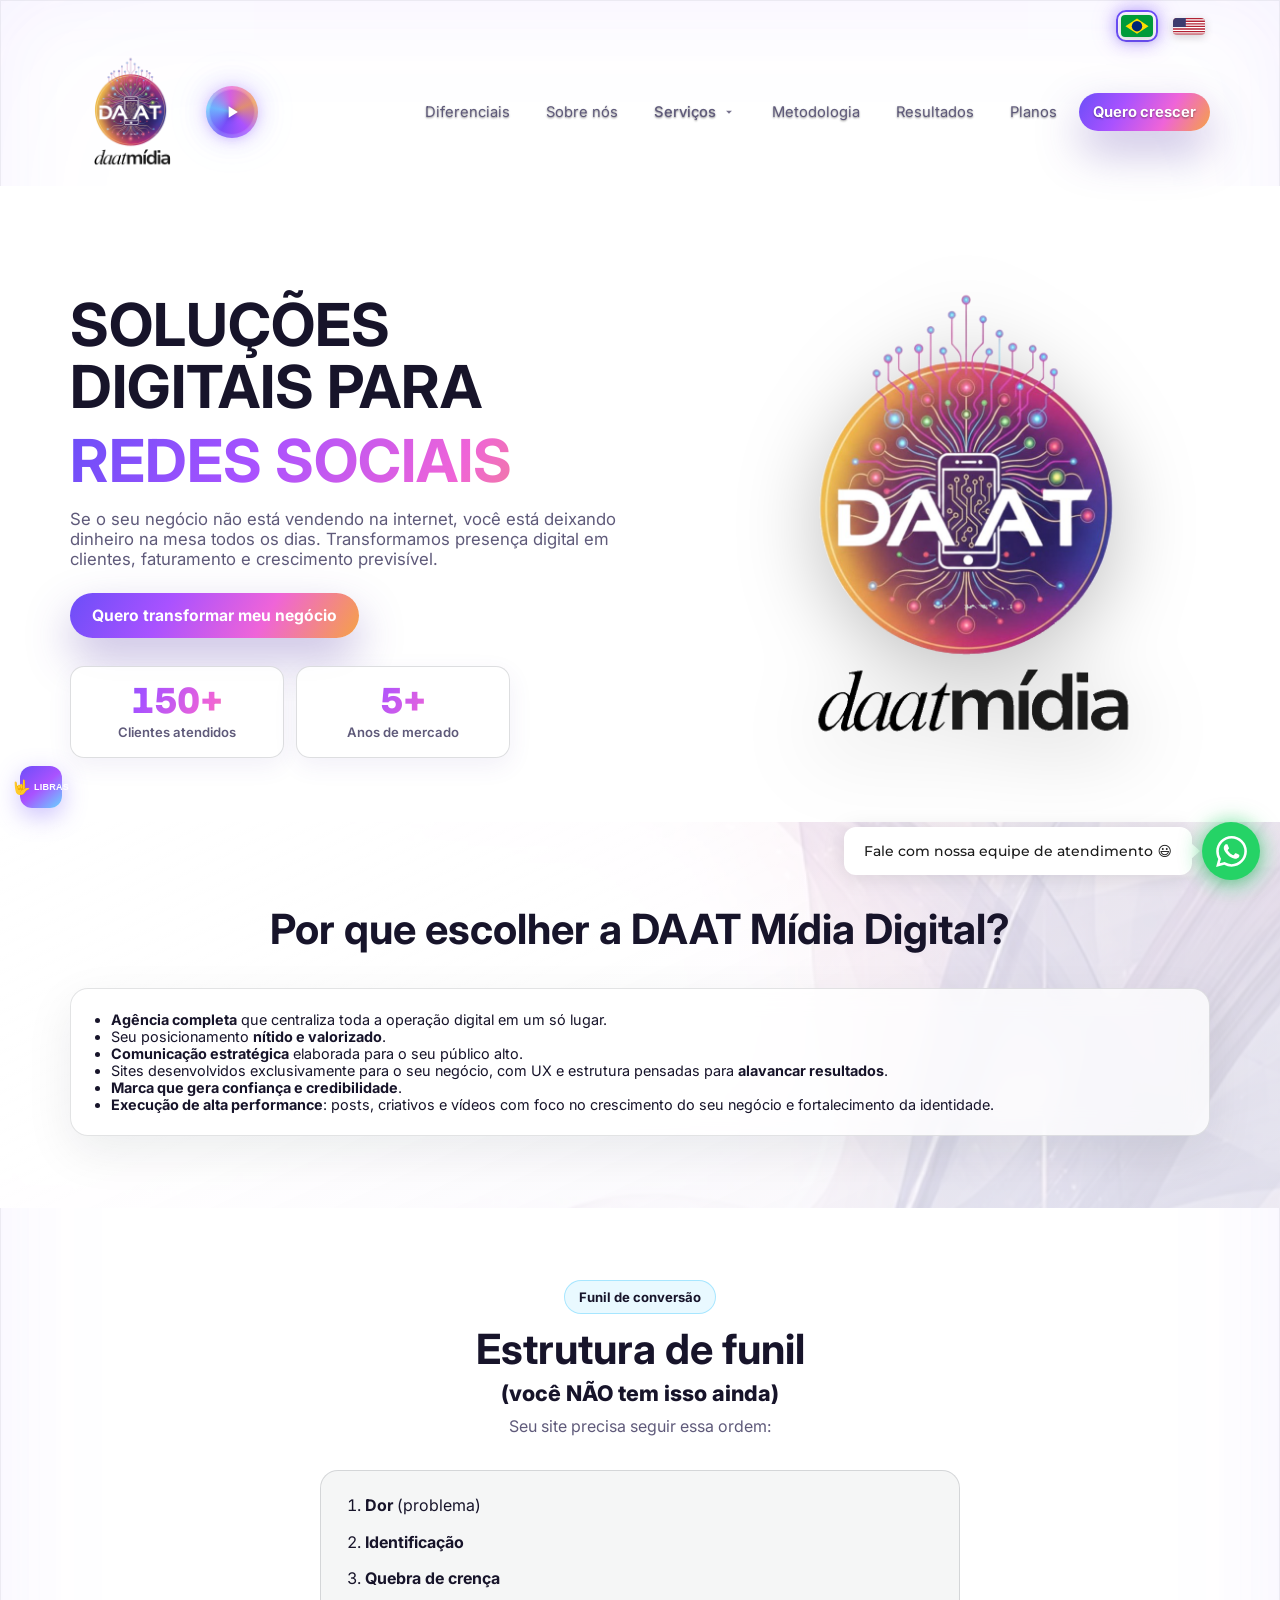
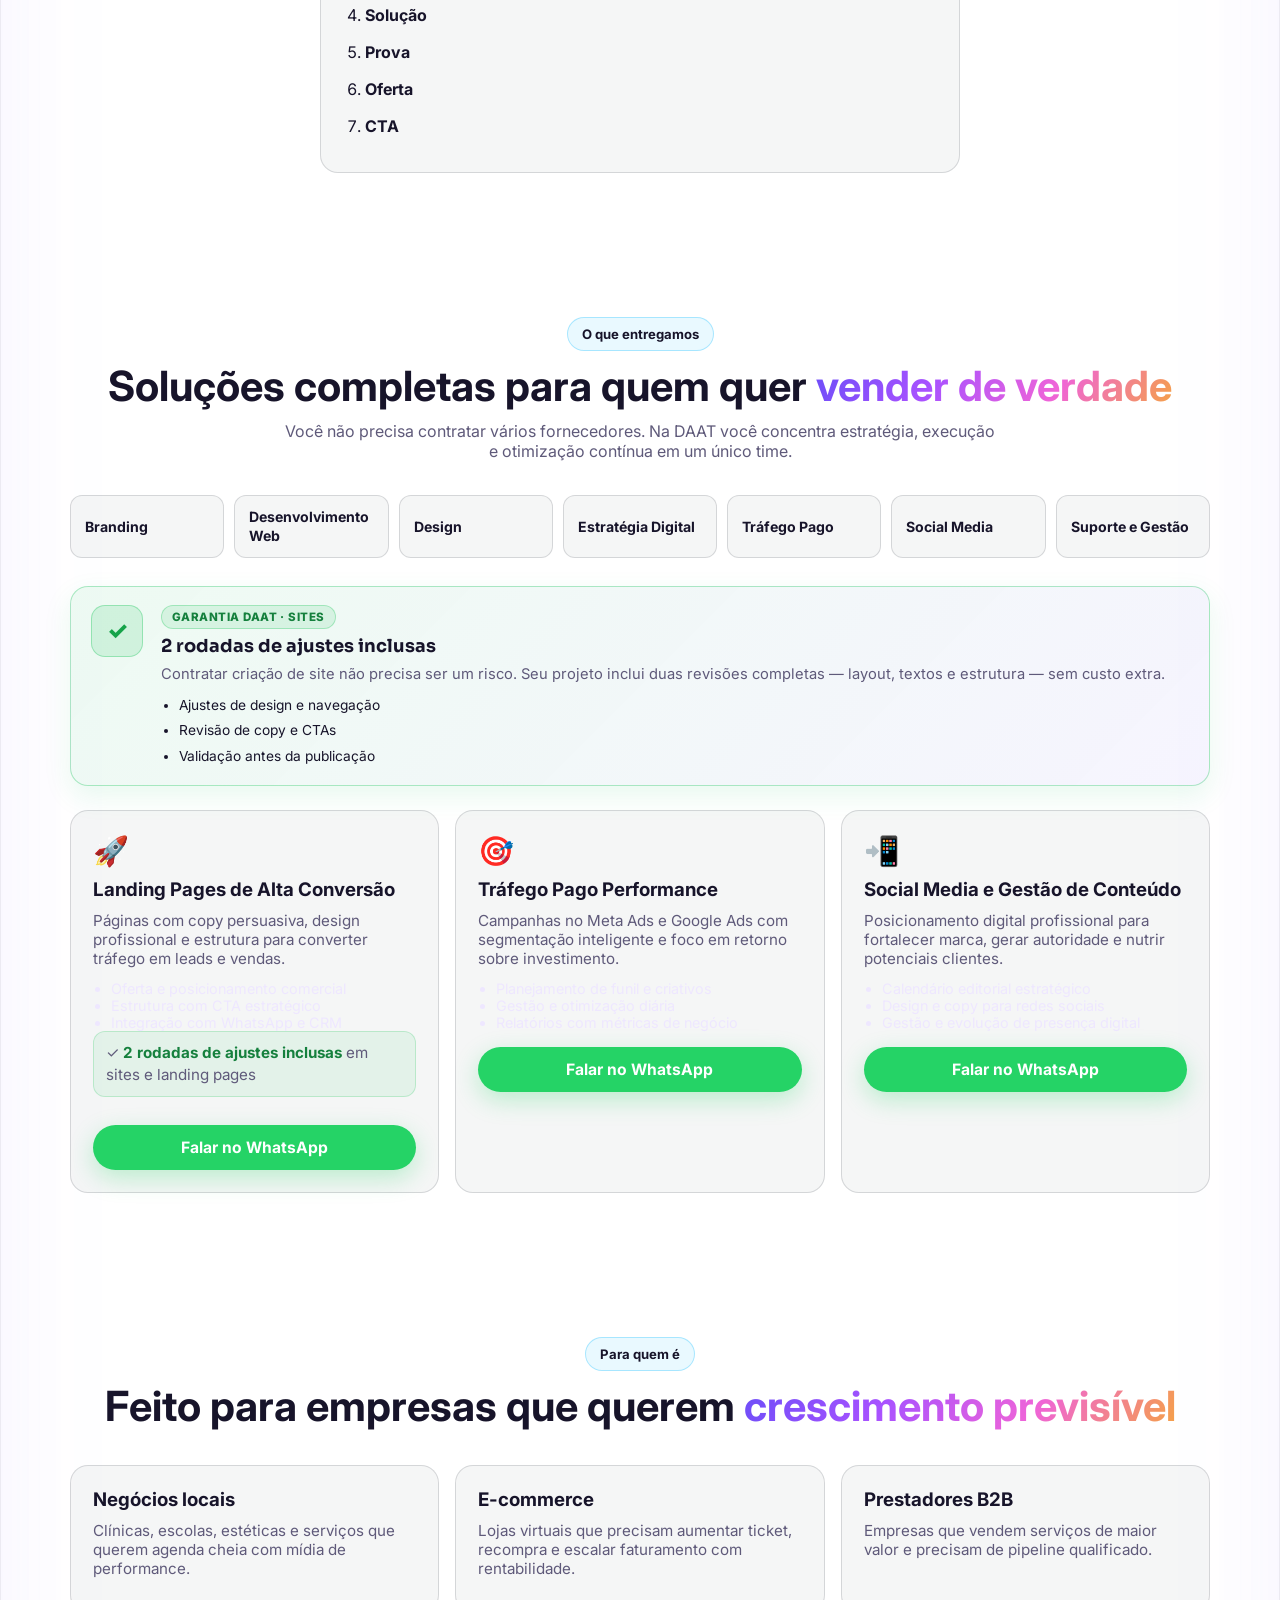
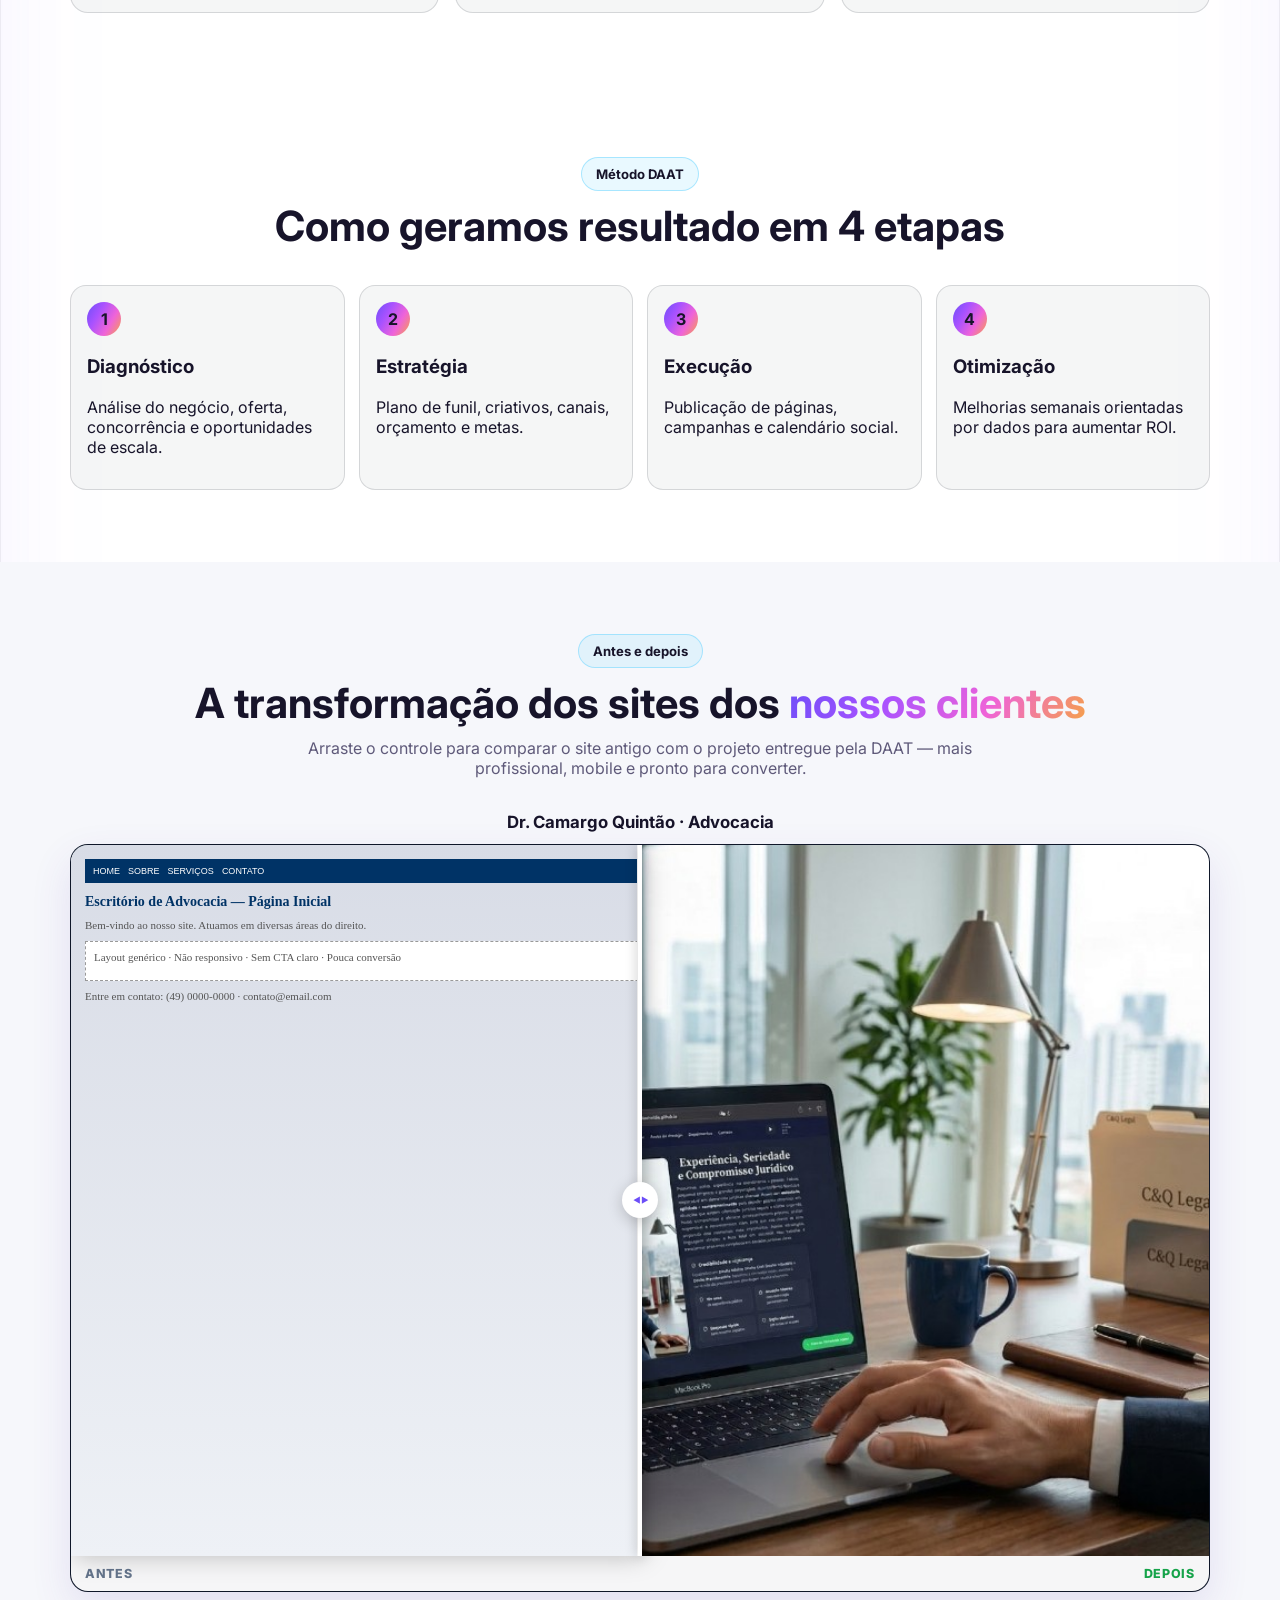
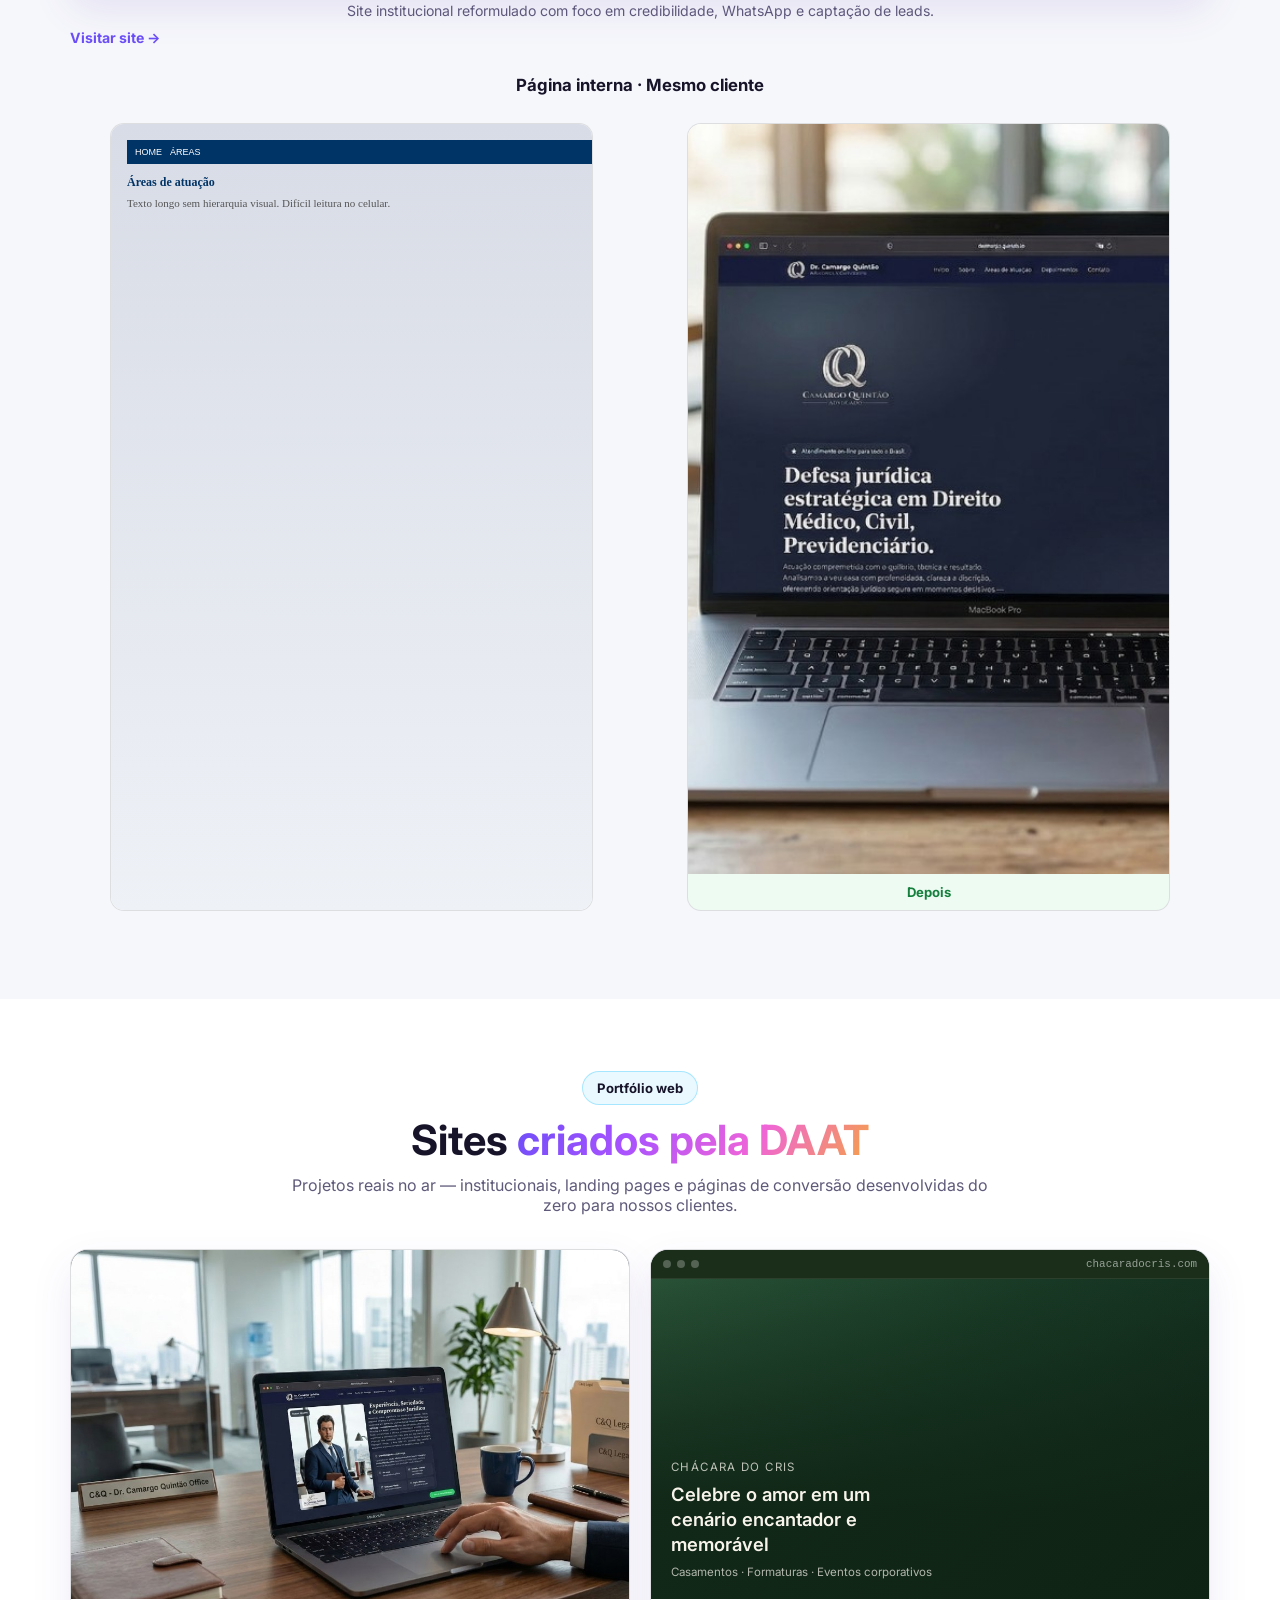
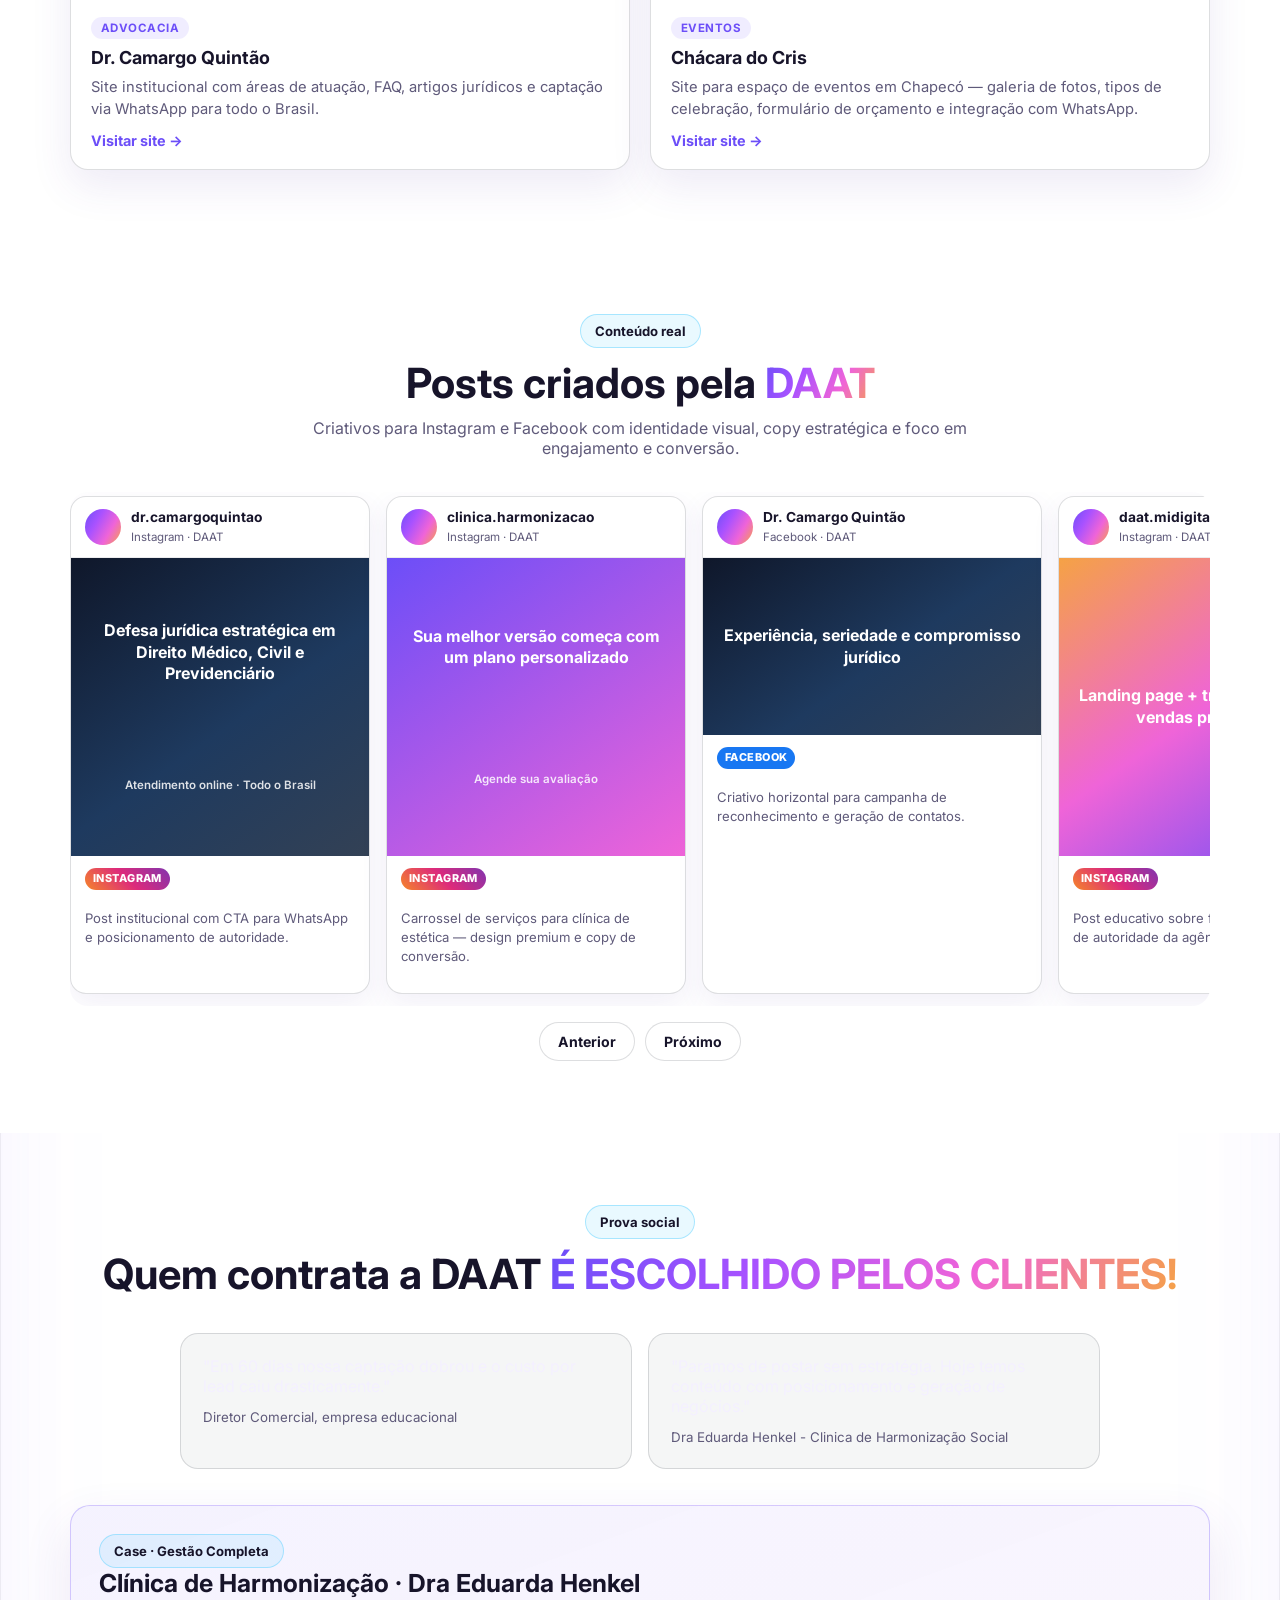
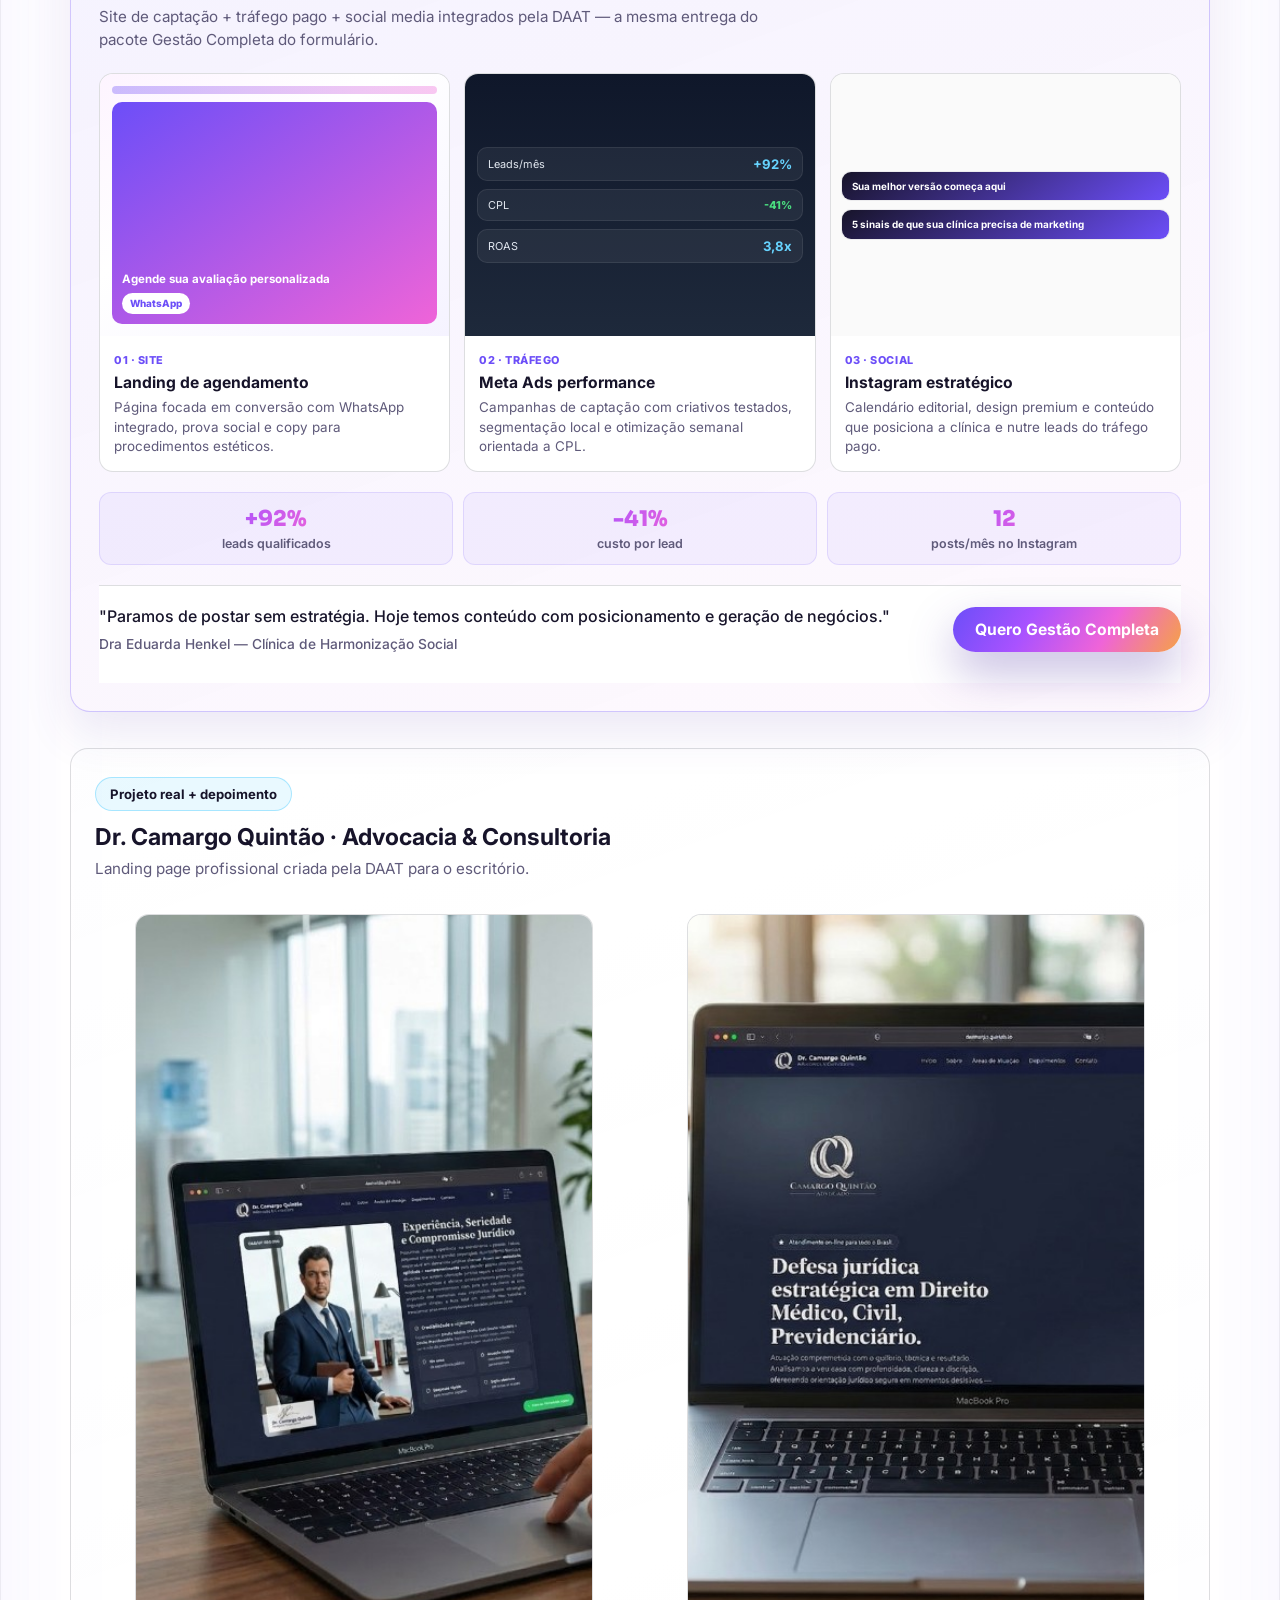
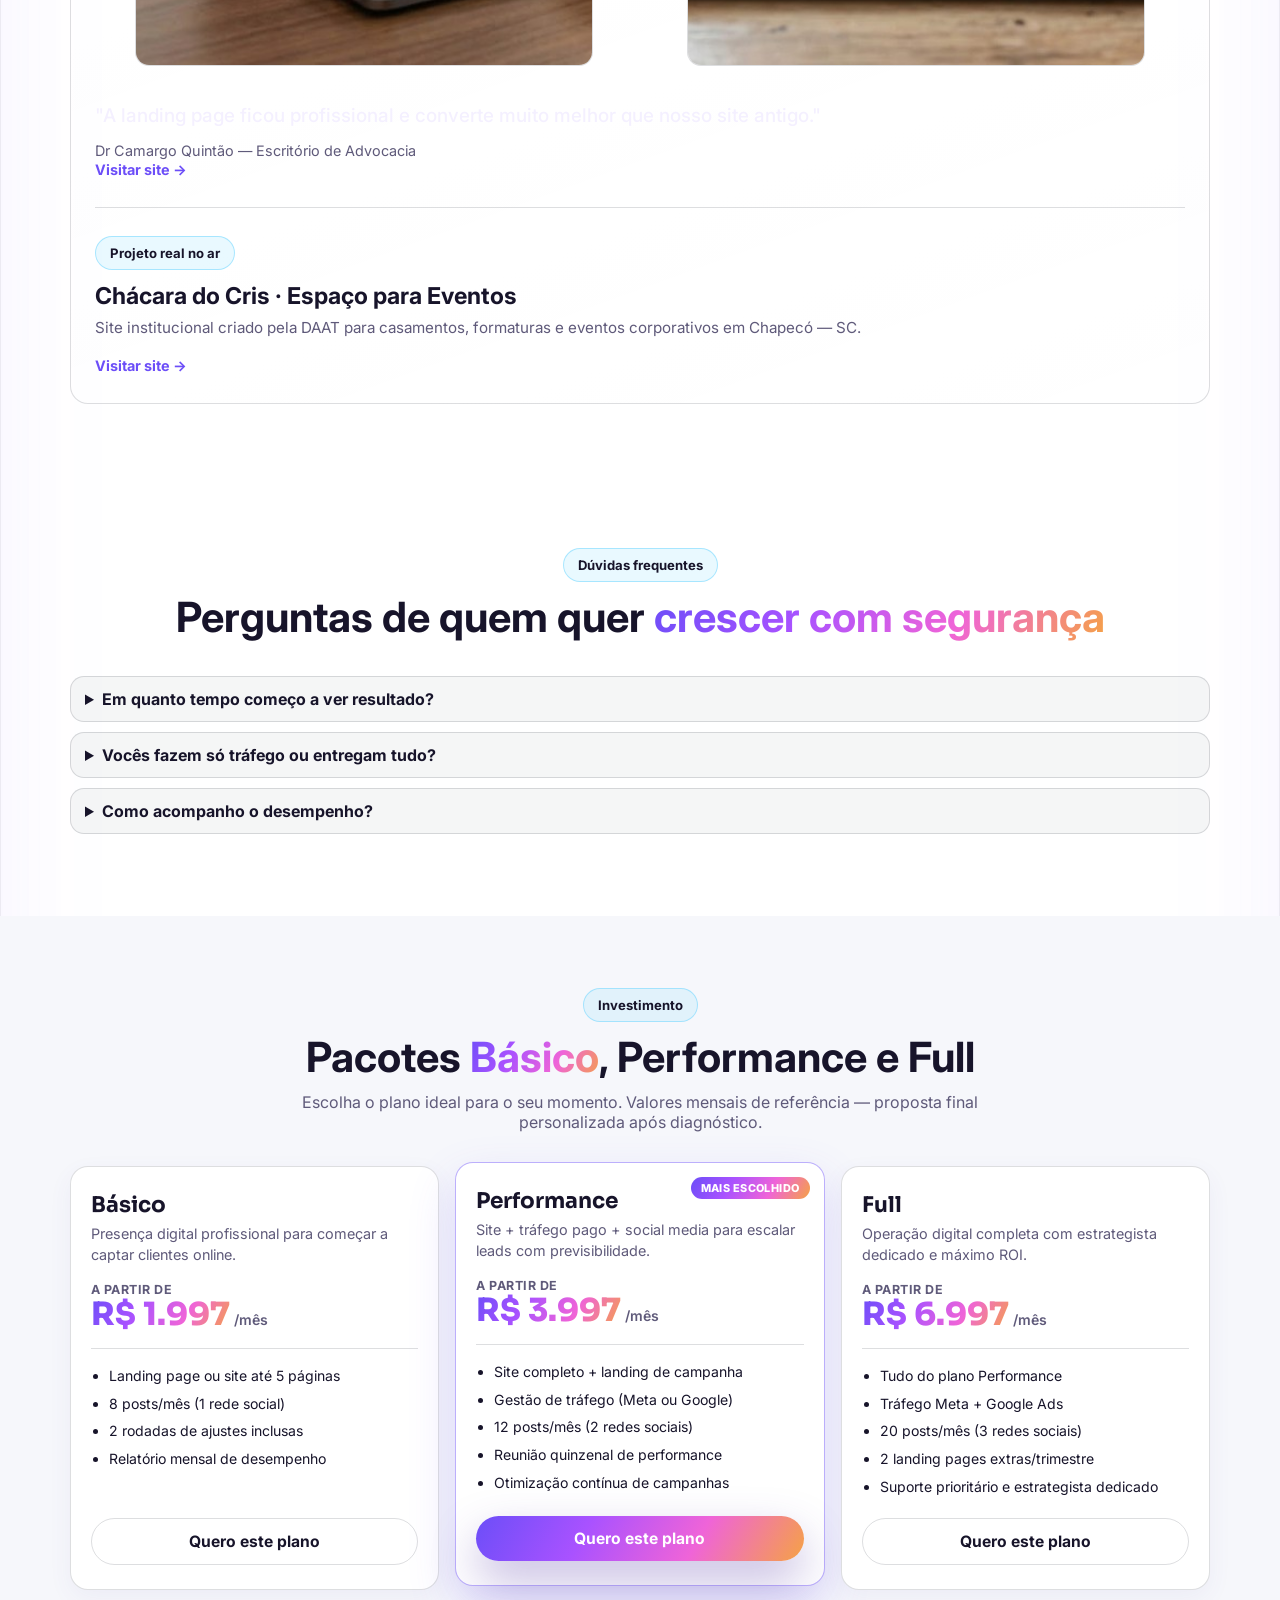
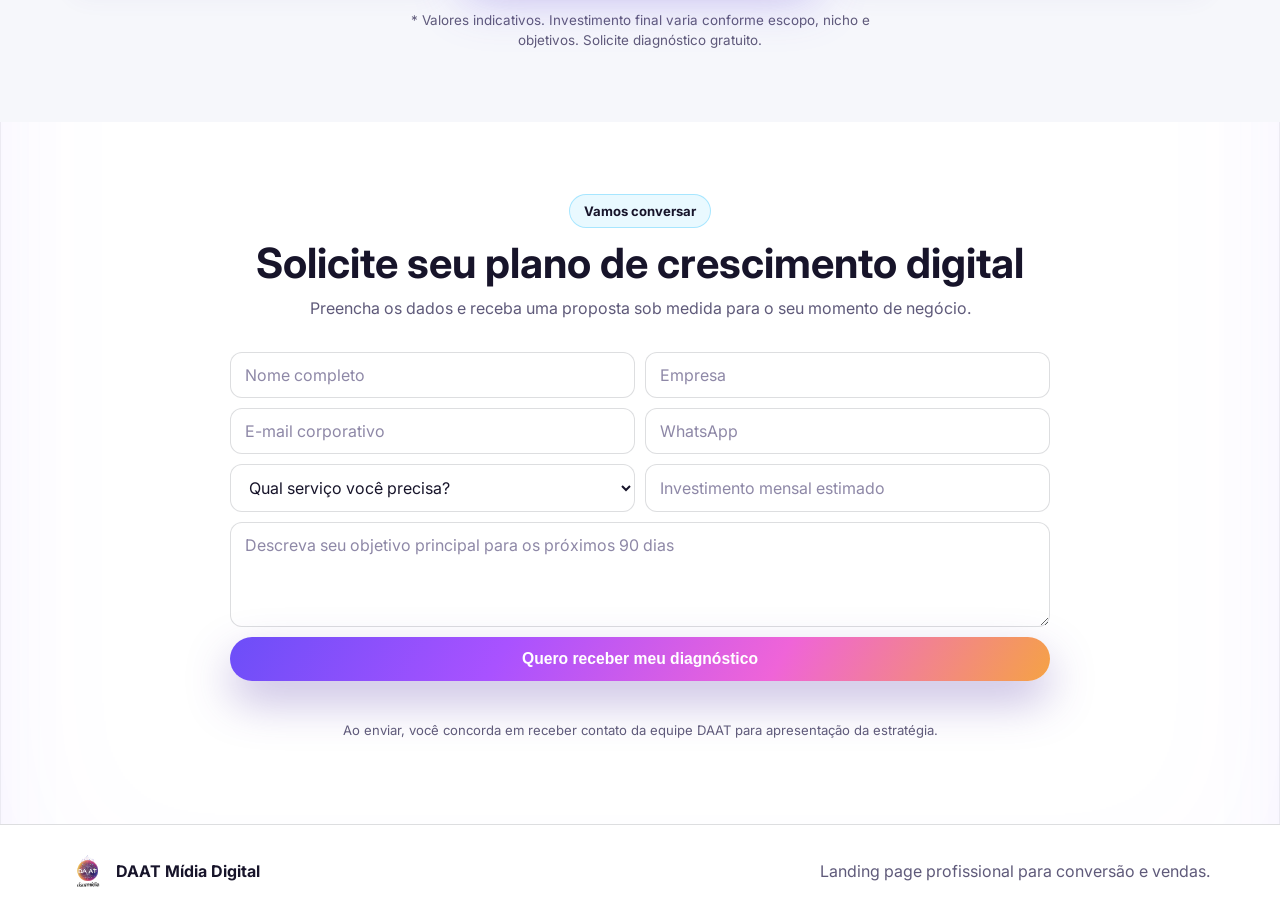
==== commit 5658a282: "Ativar deploy automático na Hostinger via GitHub Actions. Inclui o workflow de FTP, o envio do formu" ====
--- a/index.html
+++ b/index.html
@@ -14,6 +14,8 @@
   <meta property="og:locale" content="pt_BR">
   <meta name="twitter:card" content="summary_large_image">
   <link rel="icon" href="assets/logo-daat-real.png" type="image/png">
+  <script src="tracking-config.js"></script>
+  <script src="tracking.js"></script>
   <link rel="preconnect" href="https://fonts.googleapis.com">
   <link rel="preconnect" href="https://fonts.gstatic.com" crossorigin>
   <link href="https://fonts.googleapis.com/css2?family=Inter:wght@400;500;600;700;800;900&family=Sora:wght@600;700;800&family=Montserrat:wght@600;700;800&display=swap" rel="stylesheet">
@@ -1723,6 +1725,16 @@
     textarea { min-height: 105px; resize: vertical; grid-column: 1 / -1; }
     .form-grid .full { grid-column: 1 / -1; }
     .notice { color: var(--c-muted); font-size: .82rem; margin-top: 10px; }
+    .form-status {
+      margin: 14px auto 0;
+      max-width: 820px;
+      min-height: 1.2em;
+      font-size: 0.9rem;
+      font-weight: 600;
+    }
+    .form-status.is-ok { color: #15803d; }
+    .form-status.is-error { color: #b91c1c; }
+    .hp-field { position: absolute; left: -9999px; height: 0; overflow: hidden; }
     footer {
       border-top: 1px solid var(--c-border);
       padding: 28px 0; color: var(--c-muted);
@@ -2217,6 +2229,7 @@
   </style>
 </head>
 <body id="topo">
+  <noscript id="metaPixelNoscript"></noscript>
   <nav class="navbar">
     <div class="container nav-outer">
       <div class="nav-lang-bar" role="group" data-i18n-aria="nav_lang_aria" aria-label="Selecionar idioma do site">
@@ -3027,21 +3040,25 @@
         <p data-i18n="cta_p">Preencha os dados e receba uma proposta sob medida para o seu momento de negócio.</p>
       </div>
       <form class="form-grid" id="leadForm">
-        <input type="text" data-i18n-placeholder="form_name" placeholder="Nome completo" required>
-        <input type="text" data-i18n-placeholder="form_company" placeholder="Empresa" required>
-        <input type="email" data-i18n-placeholder="form_email" placeholder="E-mail corporativo" required>
-        <input type="tel" data-i18n-placeholder="form_wa" placeholder="WhatsApp" required>
-        <select required>
+        <label class="hp-field" aria-hidden="true">
+          <input type="text" name="website" tabindex="-1" autocomplete="off">
+        </label>
+        <input type="text" name="nome" data-i18n-placeholder="form_name" placeholder="Nome completo" required>
+        <input type="text" name="empresa" data-i18n-placeholder="form_company" placeholder="Empresa" required>
+        <input type="email" name="email" data-i18n-placeholder="form_email" placeholder="E-mail corporativo" required>
+        <input type="tel" name="whatsapp" data-i18n-placeholder="form_wa" placeholder="WhatsApp" required>
+        <select name="servico" required>
           <option value="" data-i18n="form_service">Qual serviço você precisa?</option>
           <option value="landing" data-i18n="form_opt_landing">Landing Page de Alta Conversão</option>
           <option value="trafego" data-i18n="form_opt_trafego">Tráfego Pago</option>
           <option value="social" data-i18n="form_opt_social">Social Media</option>
           <option value="full" data-i18n="form_opt_full">Gestão Completa (Landing + Tráfego + Social)</option>
         </select>
-        <input type="text" data-i18n-placeholder="form_budget" placeholder="Investimento mensal estimado">
-        <textarea data-i18n-placeholder="form_goal" placeholder="Descreva seu objetivo principal para os próximos 90 dias"></textarea>
+        <input type="text" name="orcamento" data-i18n-placeholder="form_budget" placeholder="Investimento mensal estimado">
+        <textarea name="objetivo" data-i18n-placeholder="form_goal" placeholder="Descreva seu objetivo principal para os próximos 90 dias"></textarea>
         <button class="btn btn-main full" type="submit" data-i18n="form_submit">Quero receber meu diagnóstico</button>
       </form>
+      <p class="form-status" id="formStatus" role="status" aria-live="polite"></p>
       <p class="notice" data-i18n="form_notice">Ao enviar, você concorda em receber contato da equipe DAAT para apresentação da estratégia.</p>
     </div>
   </section>
@@ -3254,14 +3271,88 @@
 
     const leadForm = document.getElementById("leadForm");
     if (leadForm) {
-      leadForm.addEventListener("submit", (event) => {
+      const statusEl = document.getElementById("formStatus");
+      const submitBtn = leadForm.querySelector('button[type="submit"]');
+      const t = (key, fallback) =>
+        window.DAAT_I18N && typeof window.DAAT_I18N.t === "function"
+          ? window.DAAT_I18N.t(key)
+          : fallback;
+      const setStatus = (text, kind) => {
+        if (!statusEl) return;
+        statusEl.textContent = text;
+        statusEl.classList.remove("is-ok", "is-error");
+        if (kind) statusEl.classList.add(kind);
+      };
+      const serviceLabel = (value) => {
+        const map = {
+          landing: t("form_opt_landing", "Landing Page de Alta Conversão"),
+          trafego: t("form_opt_trafego", "Tráfego Pago"),
+          social: t("form_opt_social", "Social Media"),
+          full: t("form_opt_full", "Gestão Completa (Landing + Tráfego + Social)"),
+        };
+        return map[value] || value;
+      };
+
+      leadForm.addEventListener("submit", async (event) => {
         event.preventDefault();
-        const msg =
-          window.DAAT_I18N && typeof window.DAAT_I18N.t === "function"
-            ? window.DAAT_I18N.t("form_alert")
-            : "Perfeito! Recebemos seus dados. Em breve nosso time entrará em contato.";
-        alert(msg);
-        leadForm.reset();
+        const data = new FormData(leadForm);
+        const nome = (data.get("nome") || "").toString().trim();
+        const empresa = (data.get("empresa") || "").toString().trim();
+        const email = (data.get("email") || "").toString().trim();
+        const whatsapp = (data.get("whatsapp") || "").toString().trim();
+        const servico = serviceLabel((data.get("servico") || "").toString());
+        const orcamento = (data.get("orcamento") || "").toString().trim() || "não informado";
+        const objetivo = (data.get("objetivo") || "").toString().trim() || "não informado";
+
+        const waText = [
+          "Olá! Novo lead pelo site da DAAT.",
+          `Nome: ${nome}`,
+          `Empresa: ${empresa}`,
+          `E-mail: ${email}`,
+          `WhatsApp: ${whatsapp}`,
+          `Serviço: ${servico}`,
+          `Investimento: ${orcamento}`,
+          `Objetivo: ${objetivo}`,
+        ].join("\n");
+        const waUrl = "https://wa.me/5549998200000?text=" + encodeURIComponent(waText);
+
+        setStatus(t("form_sending", "Enviando..."), "");
+        if (submitBtn) submitBtn.disabled = true;
+
+        let mailed = false;
+        try {
+          const res = await fetch("enviar-lead.php", {
+            method: "POST",
+            body: data,
+          });
+          const json = await res.json().catch(() => ({}));
+          mailed = !!(res.ok && json.ok);
+        } catch (_) {
+          mailed = false;
+        }
+
+        window.open(waUrl, "_blank", "noopener,noreferrer");
+
+        if (window.DAAT_TRACK) {
+          window.DAAT_TRACK.lead({
+            service: servico,
+            method: mailed ? "form_email_whatsapp" : "form_whatsapp",
+          });
+        }
+
+        if (mailed) {
+          setStatus(t("form_alert", "Perfeito! Recebemos seus dados. Em breve nosso time entrará em contato."), "is-ok");
+          leadForm.reset();
+        } else {
+          setStatus(
+            t(
+              "form_partial",
+              "Abrimos o WhatsApp com seus dados. Se o e-mail não chegar, envie a mensagem por lá."
+            ),
+            "is-error"
+          );
+        }
+        if (submitBtn) submitBtn.disabled = false;
       });
     }
 
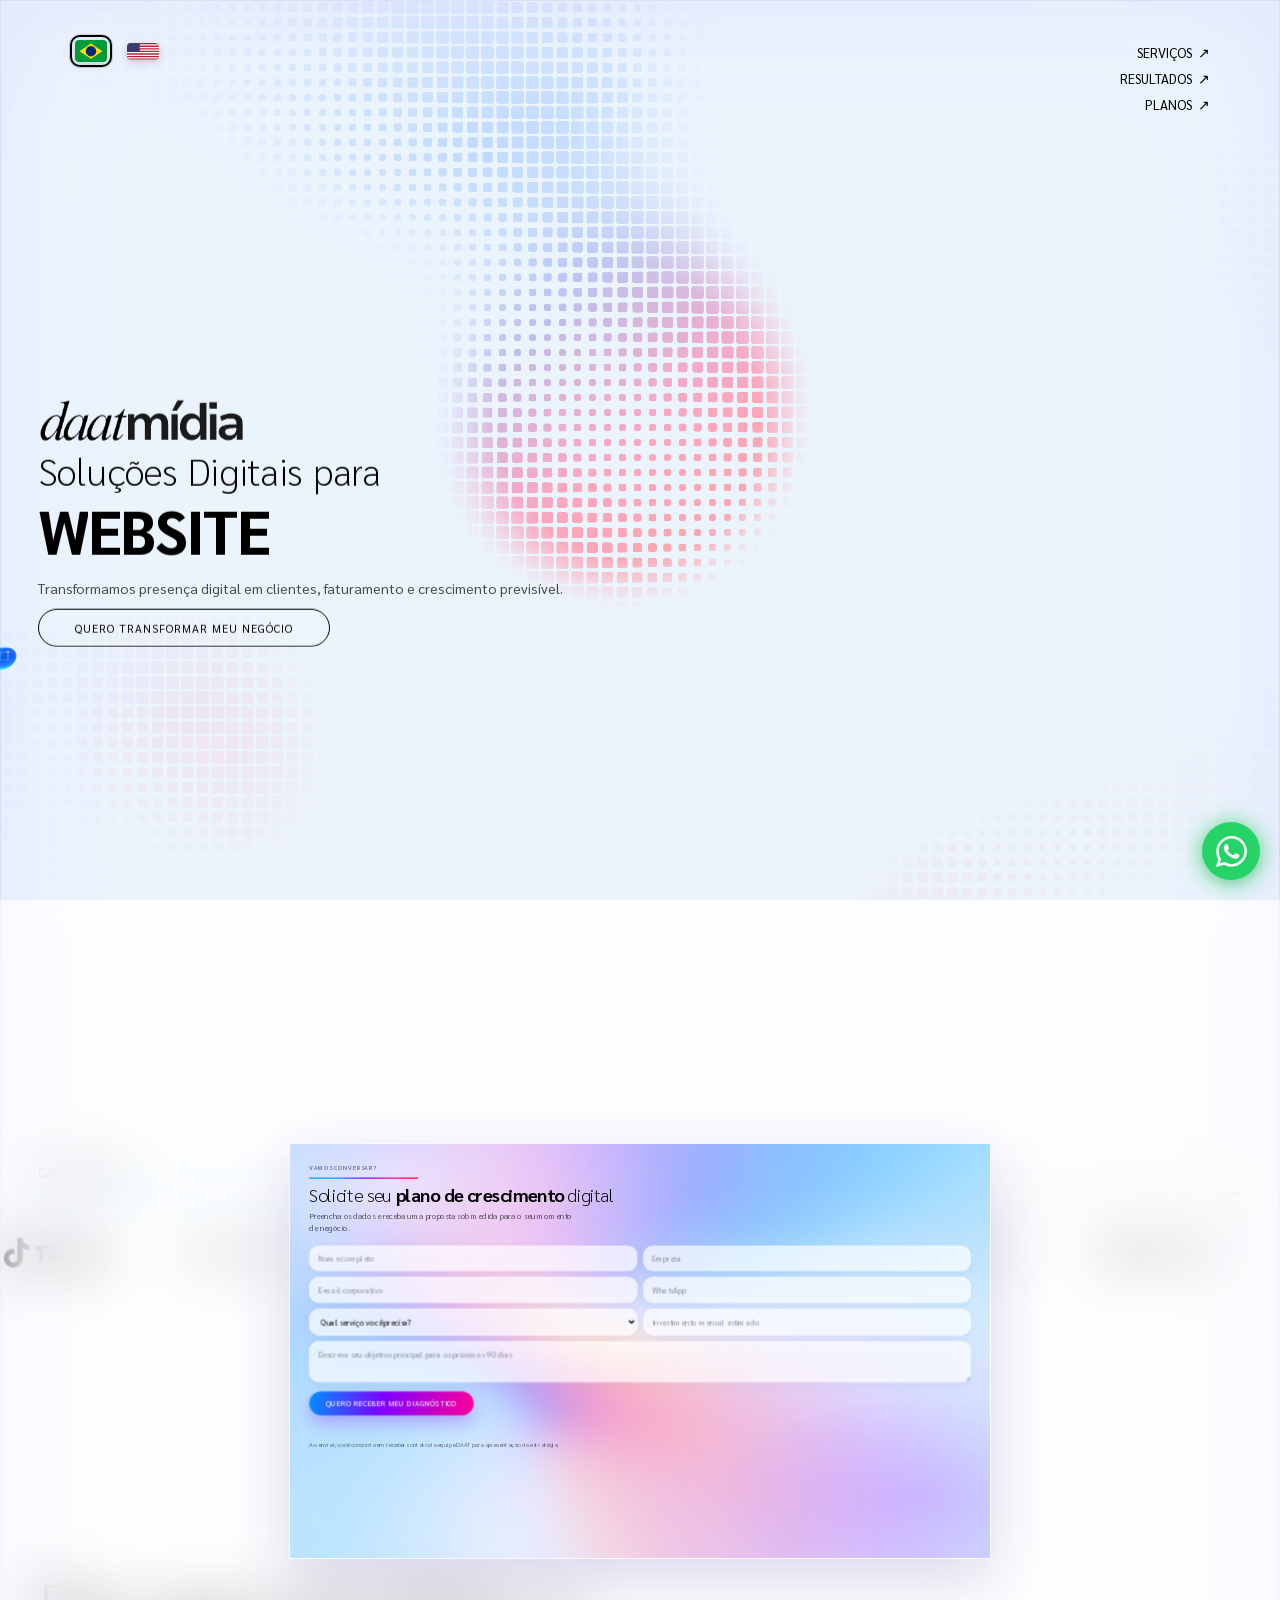
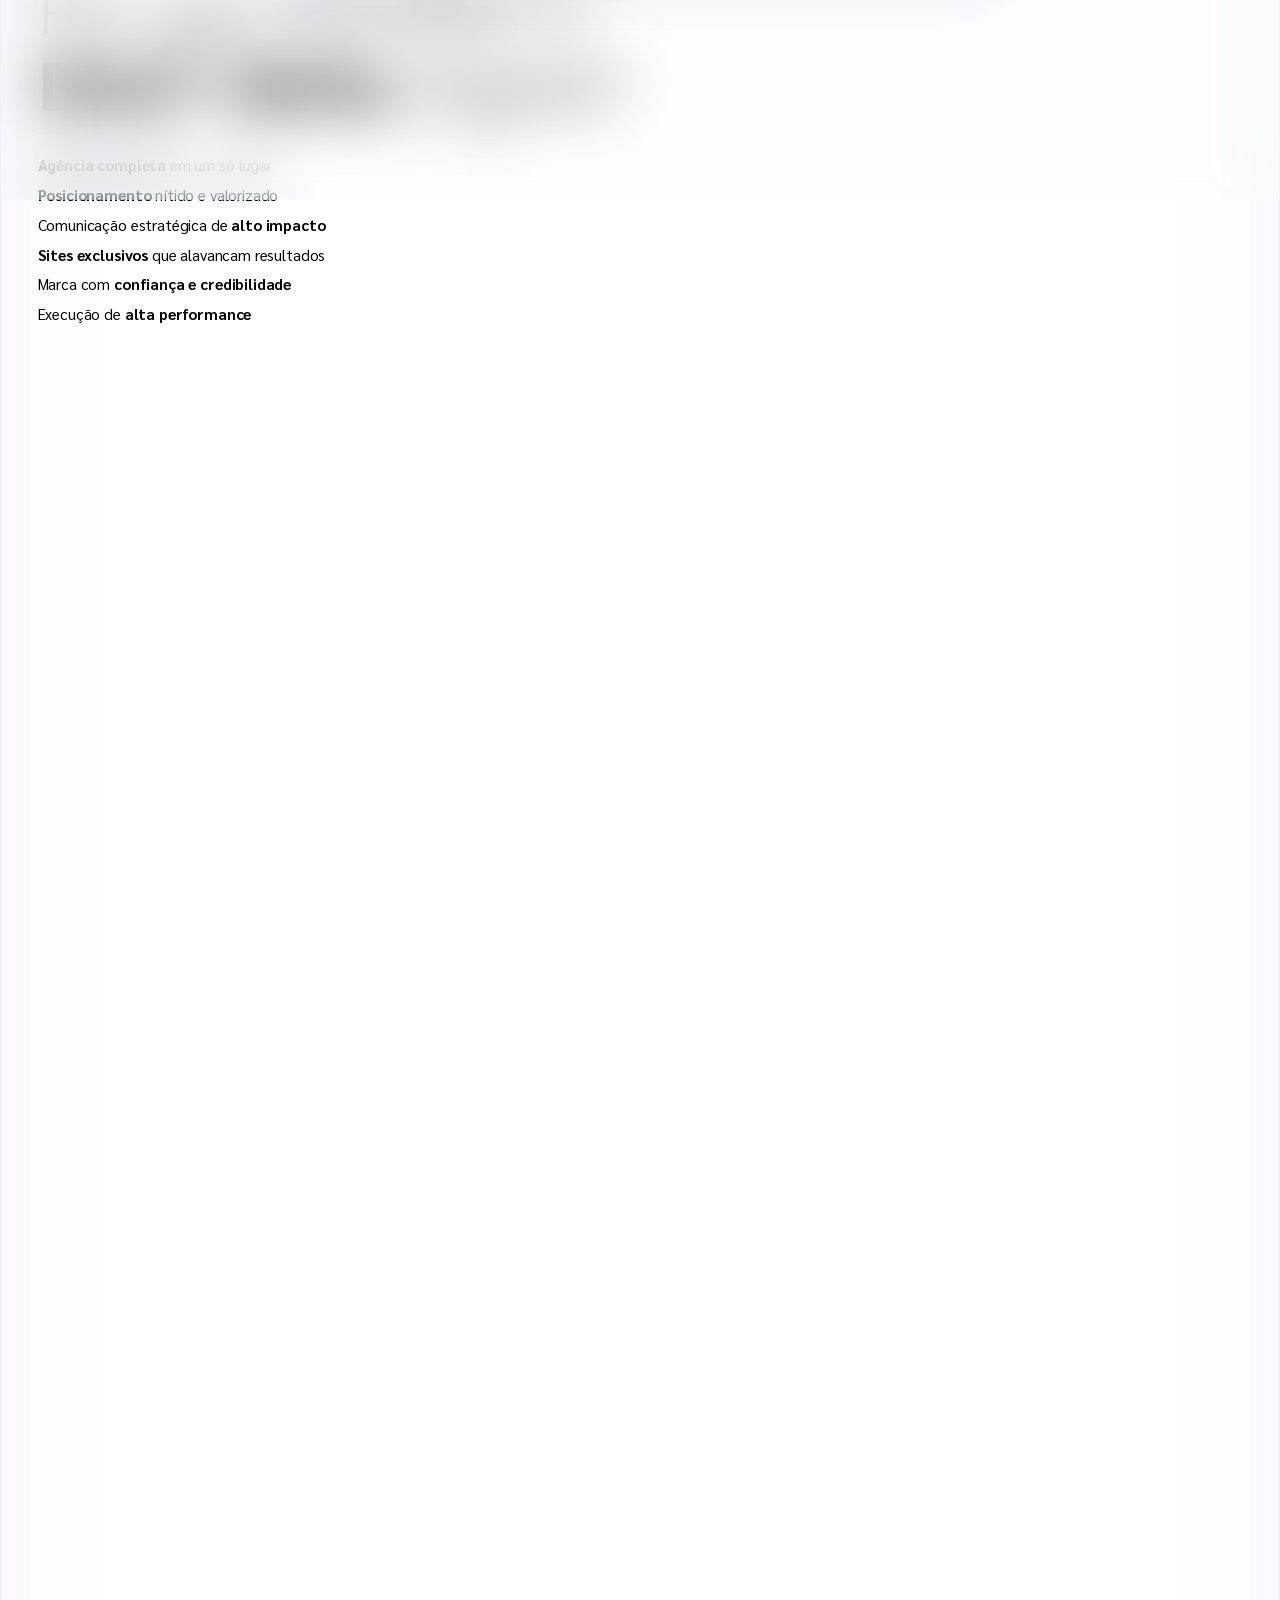
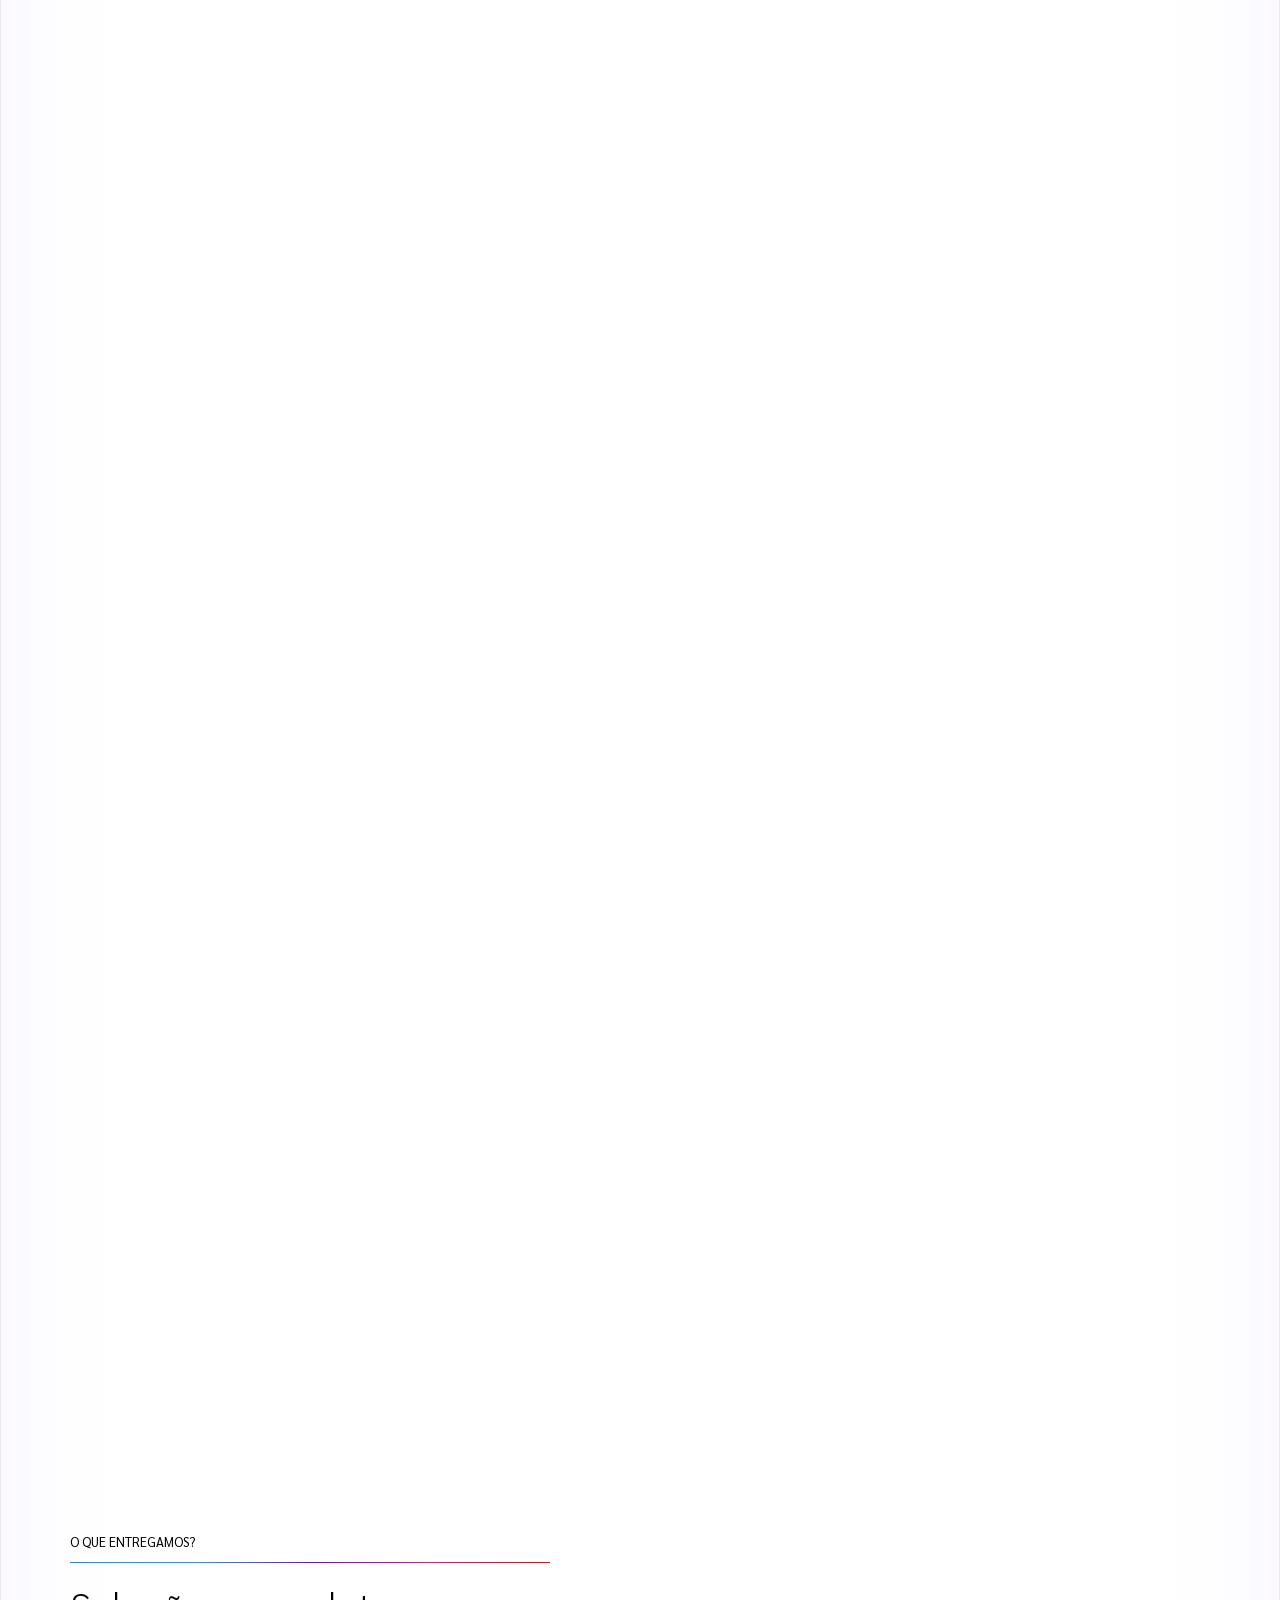
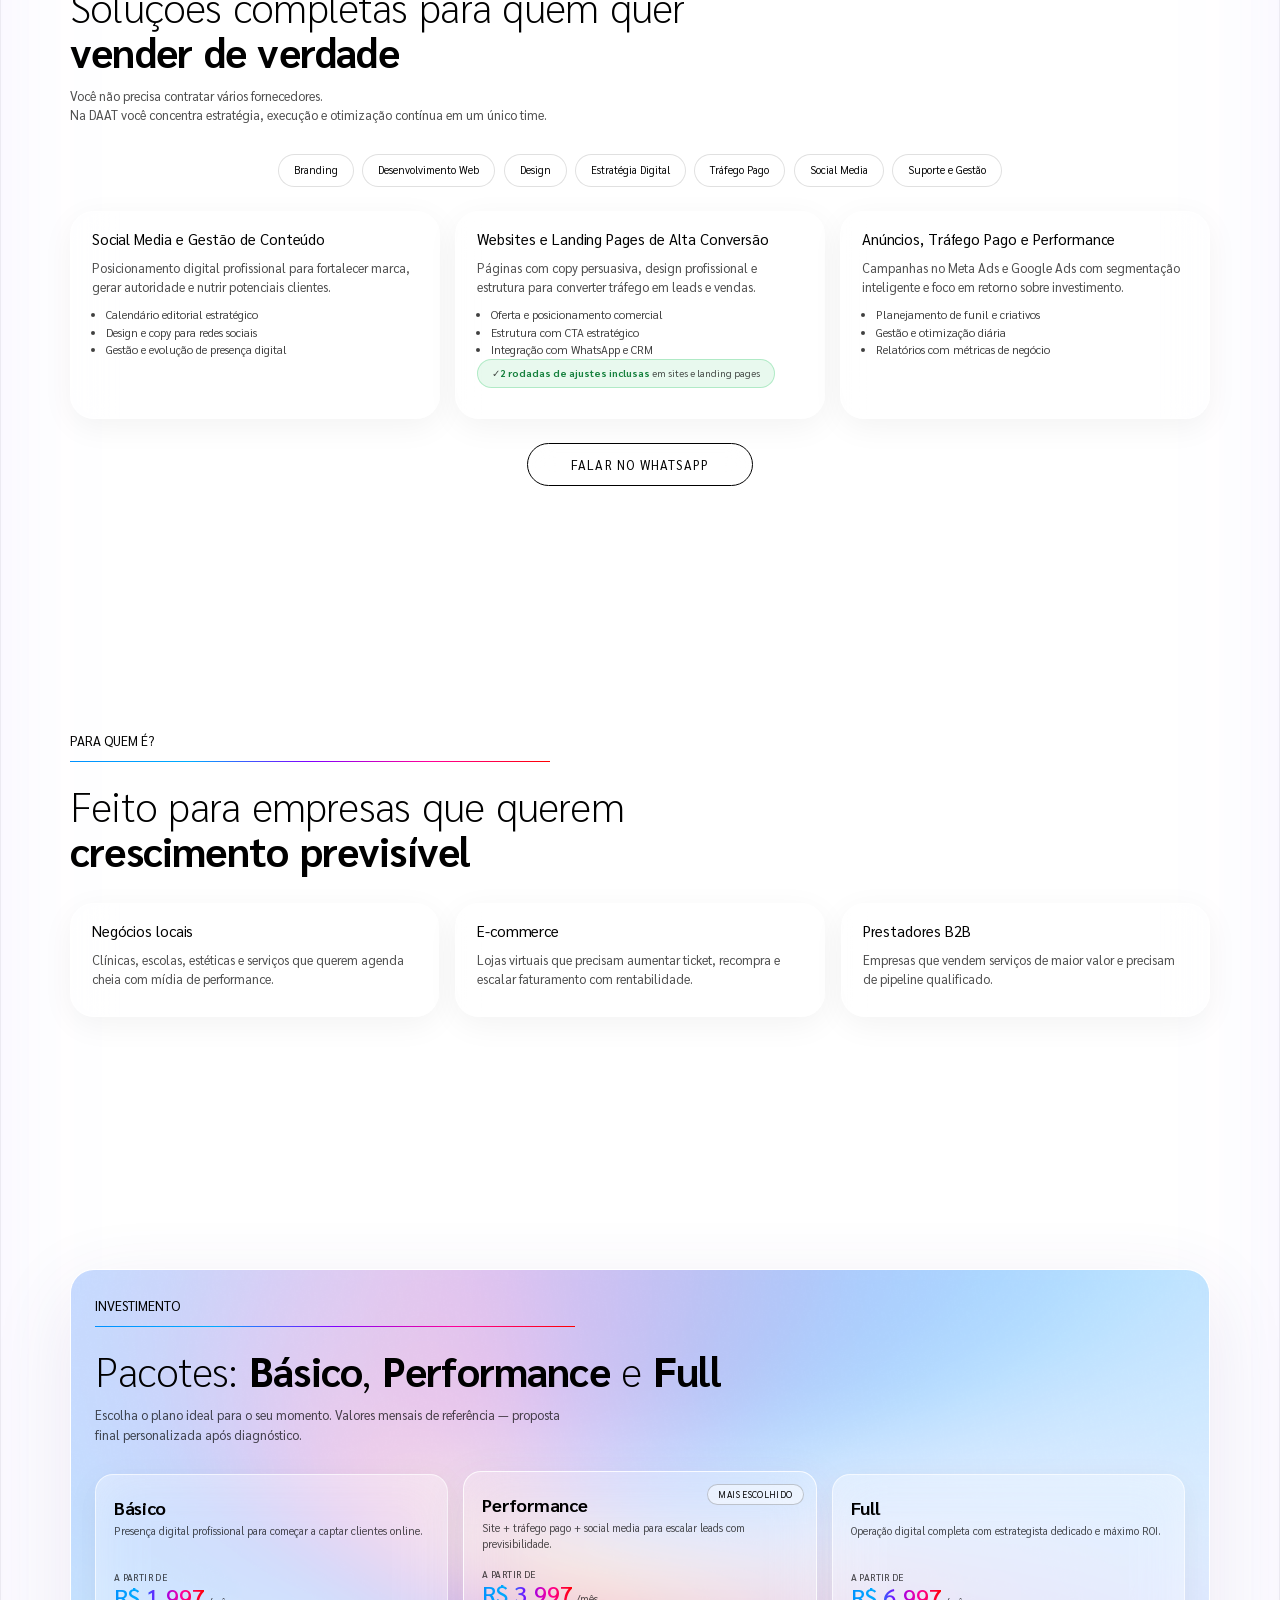
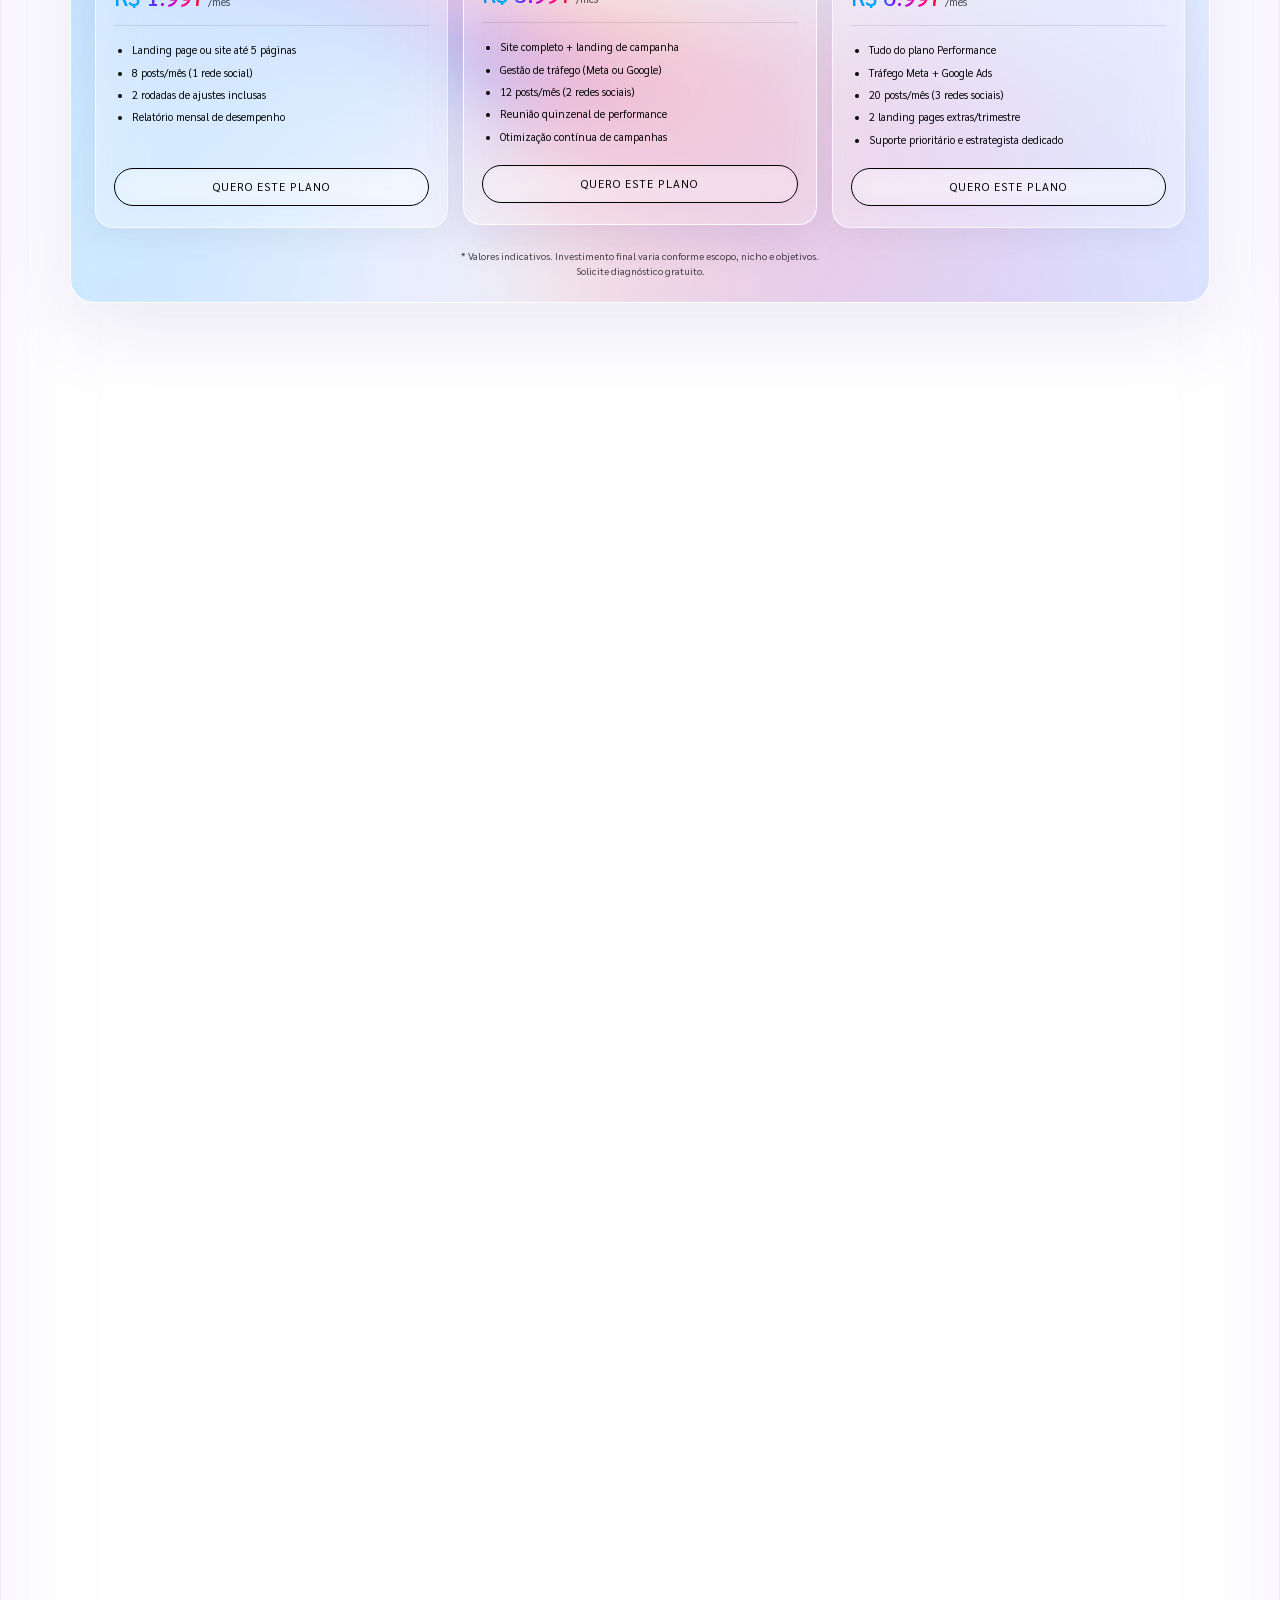
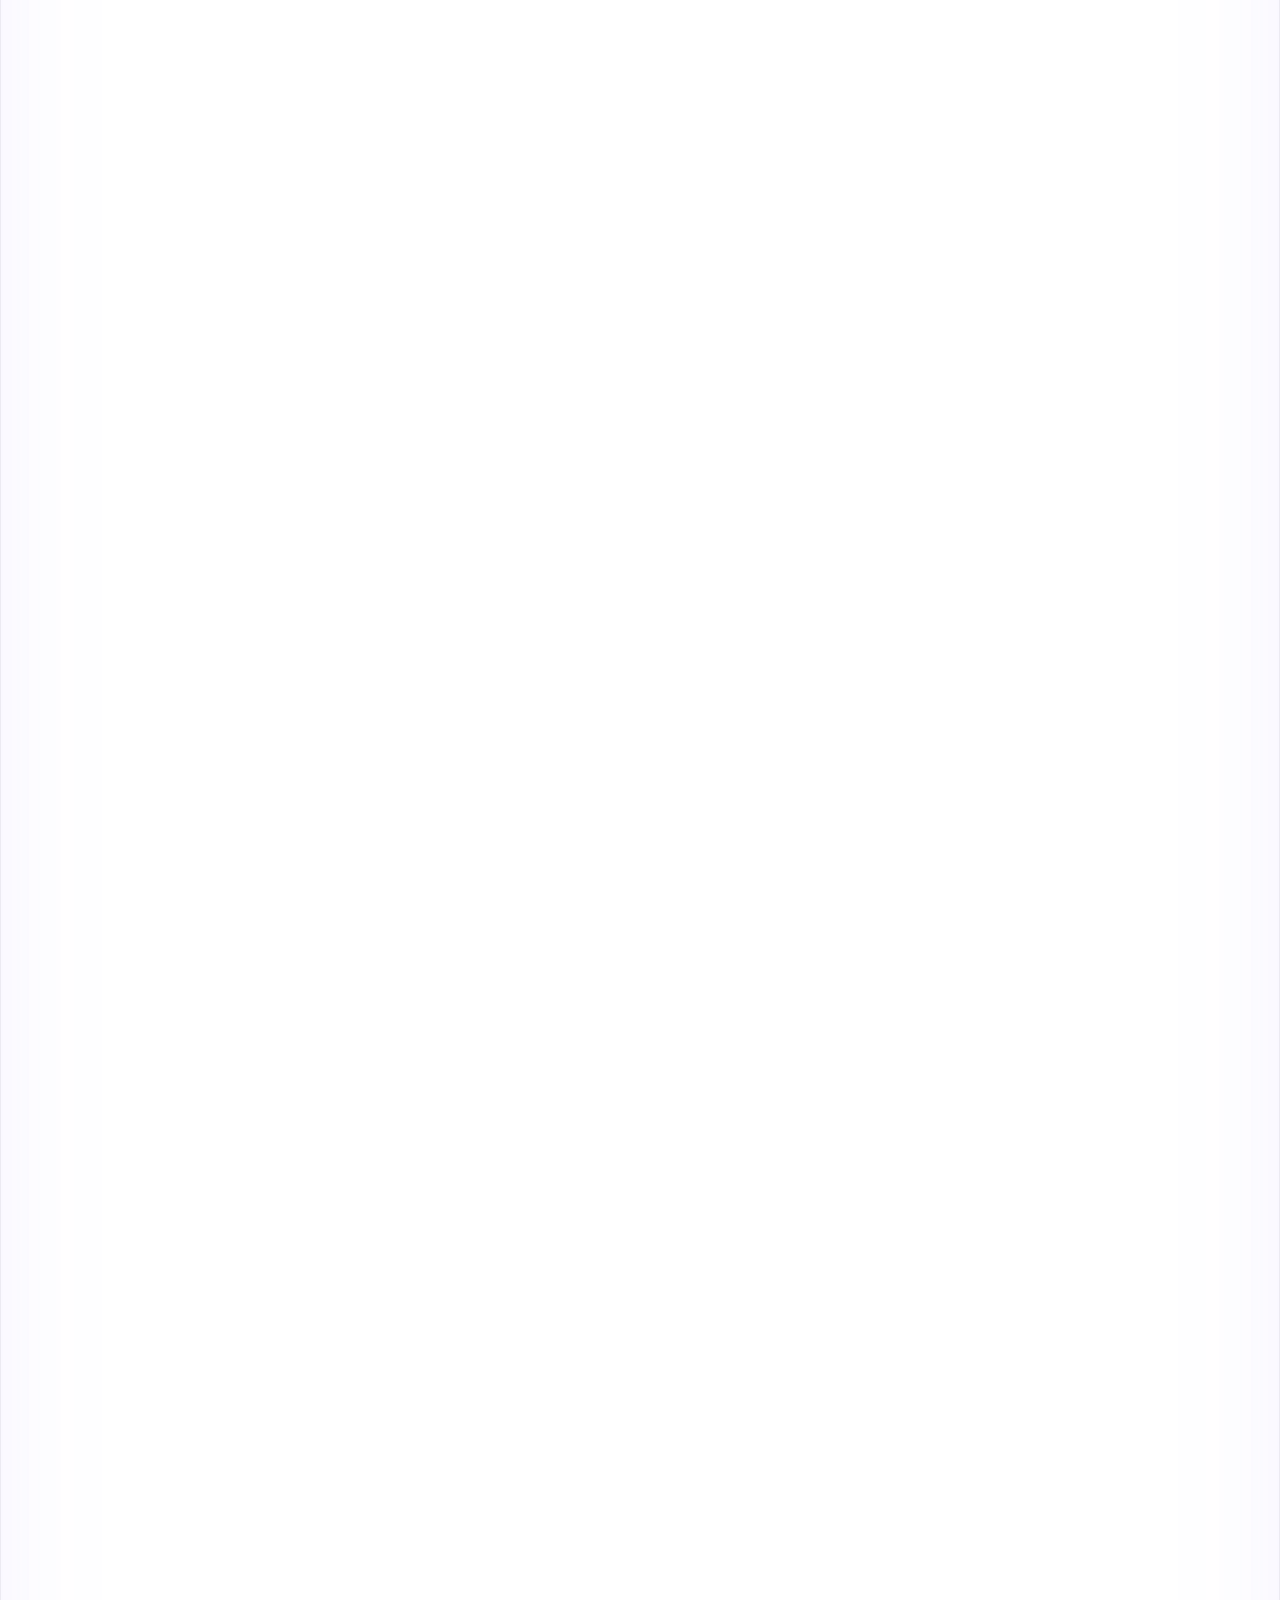
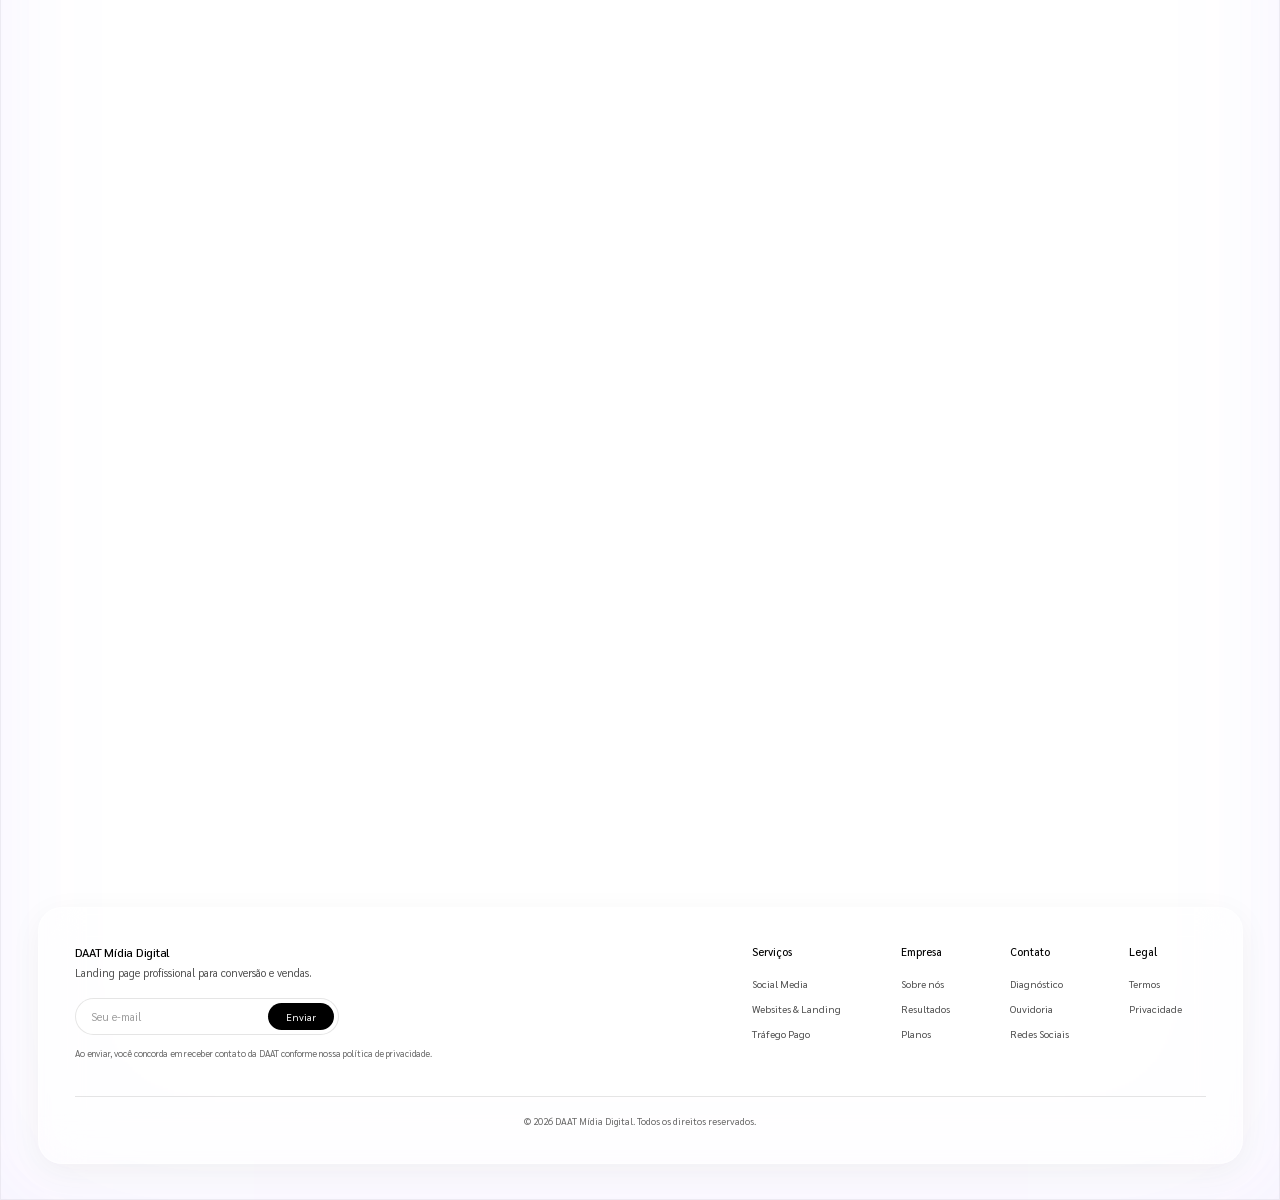
==== commit 271d09da: "Salvar site DAAT com experiência Clarix, páginas e ajuste mobile. Inclui home com scroll/WebGL, Serv" ====
--- a/index.html
+++ b/index.html
@@ -18,37 +18,42 @@
   <script src="tracking.js"></script>
   <link rel="preconnect" href="https://fonts.googleapis.com">
   <link rel="preconnect" href="https://fonts.gstatic.com" crossorigin>
-  <link href="https://fonts.googleapis.com/css2?family=Inter:wght@400;500;600;700;800;900&family=Sora:wght@600;700;800&family=Montserrat:wght@600;700;800&display=swap" rel="stylesheet">
+  <link rel="stylesheet" href="assets/clarix/css/fonts.css">
+  <link href="https://fonts.googleapis.com/css2?family=Sarabun:wght@500;700&display=swap" rel="stylesheet">
   <style>
     :root {
-      /* ~10% mais escuro que a base anterior */
-      --c-bg: #ffffff;
-      --c-surface: #f6f7fb;
-      --c-card: rgba(17, 24, 39, 0.04);
-      --c-border: rgba(17, 24, 39, 0.14);
-      --c-text: #17142a;
-      --c-muted: #5f5a7a;
-      --c-purple: #6c4ef8;
-      --c-violet: #a952ff;
-      --c-pink: #ef64d8;
-      --c-orange: #f5a245;
-      --c-cyan: #67d4ff;
-      --grad-main: linear-gradient(120deg, var(--c-purple), var(--c-violet), var(--c-pink), var(--c-orange));
-      --shadow: 0 20px 45px rgba(90, 60, 170, 0.35);
-      --radius: 18px;
-      --maxw: min(1140px, calc(100% - 2rem));
+      --c-bg: transparent;
+      --c-surface: rgba(255, 255, 255, 0.4);
+      --c-card: rgba(255, 255, 255, 0.4);
+      --c-border: rgba(0, 0, 0, 0.1);
+      --c-text: #000000;
+      --c-muted: rgba(0, 0, 0, 0.7);
+      --c-purple: #8000ff;
+      --c-violet: #ff0099;
+      --c-pink: #ff0000;
+      --c-orange: #ff0000;
+      --c-cyan: #00aaff;
+      --grad-main: linear-gradient(to right, #0091ff, #00aaff, #8000ff, #ff0099, #ff0000);
+      --shadow: 0 8px 32px rgba(0, 0, 0, 0.05);
+      --radius: 2rem;
+      --maxw: min(1140px, calc(100% - 6.25rem));
+      --page-gutter: 3.125rem;
     }
     * { box-sizing: border-box; }
     html {
-      scroll-behavior: smooth;
+      /* Clarix fluid scale: 16px at 1920px, clamps at 12px */
+      font-size: max(12px, 0.833333vw);
       min-height: 100%;
       background: var(--c-bg);
     }
     body {
       margin: 0;
-      min-height: 100vh;
+      position: relative;
+      /* Trilha mais curta que o Clarix puro: evita “vazio” longo no fim antes do humanóide */
+      min-height: 1200vh;
+      height: 1200vh;
       color: var(--c-text);
-      font-family: Inter, system-ui, -apple-system, Segoe UI, Roboto, sans-serif;
+      font-family: 'Sarabun', sans-serif;
       background: var(--c-bg);
       overflow-x: hidden;
       /* Frame + vinheta: moldura interna e ~10% mais escuro nas bordas */
@@ -61,8 +66,10 @@
     img { max-width: 100%; display: block; }
     .container { width: var(--maxw); margin: 0 auto; }
     .navbar {
-      position: sticky;
+      position: absolute;
       top: 0;
+      left: 0;
+      right: 0;
       z-index: 1000;
       overflow: visible;
       background: transparent;
@@ -73,10 +80,10 @@
         -webkit-backdrop-filter 0.35s ease;
     }
     .navbar.navbar--solid {
-      background: rgba(255, 255, 255, 0.92);
-      backdrop-filter: blur(12px);
-      -webkit-backdrop-filter: blur(12px);
-      border-bottom: 1px solid var(--c-border);
+      background: transparent;
+      backdrop-filter: none;
+      -webkit-backdrop-filter: none;
+      border-bottom: 1px solid transparent;
     }
     .nav-outer {
       display: flex;
@@ -88,8 +95,9 @@
     .nav-lang-bar {
       display: flex;
       align-items: center;
-      justify-content: flex-end;
+      justify-content: flex-start;
       gap: 10px;
+      perspective: 500px;
     }
     .nav-lang-btn {
       display: inline-flex;
@@ -108,15 +116,15 @@
     }
     .nav-lang-btn:hover {
       transform: scale(1.05);
-      border-color: rgba(108, 78, 248, 0.35);
+      border-color: rgba(0, 0, 0, 0.35);
     }
     .nav-lang-btn:focus-visible {
-      outline: 3px solid rgba(103, 212, 255, 0.55);
+      outline: 3px solid rgba(0, 0, 0, 0.35);
       outline-offset: 2px;
     }
     .nav-lang-btn.is-active {
-      border-color: var(--c-purple);
-      box-shadow: 0 0 16px rgba(108, 78, 248, 0.45), 0 0 28px rgba(169, 82, 255, 0.2);
+      border-color: #000;
+      box-shadow: 0 0 0 1px rgba(0, 0, 0, 0.15);
     }
     .nav-lang-flag {
       width: 32px;
@@ -125,19 +133,19 @@
       border-radius: 4px;
       box-shadow: 0 2px 8px rgba(0, 0, 0, 0.18);
     }
-    .nav-wrap { display: flex; align-items: center; justify-content: space-between; gap: 18px; }
+    .nav-wrap { display: flex; align-items: flex-start; justify-content: flex-end; gap: 18px; }
     .brand {
       display: flex;
       align-items: center;
       gap: 12px;
-      font-weight: 800;
+      font-weight: 500;
       position: relative;
       z-index: 2;
       text-shadow: 0 1px 2px rgba(0, 0, 0, 0.45);
     }
     .brand span {
-      font-family: Sora, Inter, system-ui, sans-serif;
-      font-weight: 700;
+      font-family: 'Sarabun', sans-serif;
+      font-weight: 500;
       letter-spacing: 0.01em;
     }
     .navbar.navbar--solid .brand { text-shadow: none; }
@@ -148,131 +156,12 @@
       flex-shrink: 0;
       min-width: 0;
     }
-    .nav-audio-player {
-      flex-shrink: 0;
-      position: relative;
-      overflow: visible;
-    }
-    .nav-audio-player audio {
-      display: none;
-    }
-    .nav-audio-btn {
-      position: relative;
-      z-index: 0;
-      width: 46px;
-      height: 46px;
-      padding: 0;
-      border: none;
-      border-radius: 50%;
-      cursor: pointer;
-      overflow: visible;
-      display: grid;
-      place-items: center;
-      color: #fff;
-      background: linear-gradient(135deg, var(--c-purple) 0%, var(--c-violet) 38%, var(--c-pink) 68%, var(--c-orange) 100%);
-      background-size: 180% 180%;
-      box-shadow:
-        0 0 0 1px rgba(255, 255, 255, 0.45) inset,
-        0 2px 12px rgba(108, 78, 248, 0.35),
-        0 0 28px rgba(169, 82, 255, 0.4),
-        0 0 48px rgba(103, 212, 255, 0.15);
-      transition: transform 0.22s ease, filter 0.22s ease, box-shadow 0.22s ease;
-      animation: navAudioGradientShift 5s ease-in-out infinite alternate;
-    }
-    .nav-audio-btn::before {
-      content: "";
-      position: absolute;
-      inset: -3px;
-      border-radius: 50%;
-      background: conic-gradient(
-        from 210deg,
-        var(--c-purple),
-        var(--c-cyan),
-        var(--c-pink),
-        var(--c-orange),
-        var(--c-violet),
-        var(--c-purple)
-      );
-      z-index: -1;
-      opacity: 0.75;
-      filter: blur(0.5px);
-      animation: navAudioOrbit 10s linear infinite;
-    }
-    .nav-audio-btn:hover {
-      transform: scale(1.06);
-      filter: brightness(1.12) saturate(1.08);
-      box-shadow:
-        0 0 0 1px rgba(255, 255, 255, 0.55) inset,
-        0 4px 22px rgba(108, 78, 248, 0.5),
-        0 0 36px rgba(239, 100, 216, 0.45),
-        0 0 56px rgba(103, 212, 255, 0.22);
-    }
-    .nav-audio-btn:focus-visible {
-      outline: 3px solid rgba(103, 212, 255, 0.65);
-      outline-offset: 4px;
-    }
-    .nav-audio-btn svg {
-      width: 20px;
-      height: 20px;
-      fill: currentColor;
-      filter: drop-shadow(0 1px 3px rgba(0, 0, 0, 0.35));
-    }
-    .nav-audio-btn .i-pause {
-      display: none;
-    }
-    .nav-audio-btn.is-playing .i-play {
-      display: none;
-    }
-    .nav-audio-btn.is-playing .i-pause {
-      display: block;
-    }
-    .nav-audio-btn.is-playing {
-      animation: navAudioGradientShift 3.5s ease-in-out infinite alternate, navAudioPlayingGlow 2.2s ease-in-out infinite;
-    }
-    .nav-audio-btn.is-playing::before {
-      animation: navAudioOrbit 6s linear infinite;
-      opacity: 0.95;
-    }
-    @keyframes navAudioGradientShift {
-      0% {
-        background-position: 0% 40%;
-      }
-      100% {
-        background-position: 100% 60%;
-      }
-    }
-    @keyframes navAudioOrbit {
-      to {
-        transform: rotate(360deg);
-      }
-    }
-    @keyframes navAudioPlayingGlow {
-      0%,
-      100% {
-        box-shadow:
-          0 0 0 1px rgba(255, 255, 255, 0.5) inset,
-          0 2px 14px rgba(108, 78, 248, 0.45),
-          0 0 32px rgba(169, 82, 255, 0.5),
-          0 0 52px rgba(103, 212, 255, 0.2);
-      }
-      50% {
-        box-shadow:
-          0 0 0 1px rgba(255, 255, 255, 0.6) inset,
-          0 4px 24px rgba(239, 100, 216, 0.55),
-          0 0 44px rgba(108, 78, 248, 0.55),
-          0 0 64px rgba(245, 162, 69, 0.18);
-      }
-    }
-    .navbar.navbar--solid .nav-audio-btn {
-      box-shadow:
-        0 0 0 1px rgba(255, 255, 255, 0.5) inset,
-        0 2px 14px rgba(108, 78, 248, 0.32),
-        0 0 26px rgba(169, 82, 255, 0.35);
-    }
+    
+    
     .brand img {
-      width: calc(98px * 1.25);
-      height: auto;
-      max-height: calc(98px * 1.25);
+      width: auto;
+      height: 2rem;
+      max-height: none;
       object-fit: contain;
       object-position: left center;
       border-radius: 0;
@@ -281,56 +170,54 @@
       position: relative;
       z-index: 1;
     }
-    .nav-links { display: flex; align-items: center; gap: 8px; }
-    .nav-links a {
-      padding: 10px 14px;
-      border-radius: 999px;
-      font-size: 0.92rem;
-      color: var(--c-muted);
-      text-shadow: 0 1px 2px rgba(0, 0, 0, 0.45);
-    }
-    .navbar.navbar--solid .nav-links a { text-shadow: none; }
-    .nav-links a:hover { color: white; background: rgba(255,255,255,0.08); }
-    .nav-dropdown {
-      position: relative;
-    }
+    .nav-links {
+      display: flex;
+      flex-direction: column;
+      align-items: flex-end;
+      gap: 0.75em;
+      font-family: 'Sarabun', sans-serif;
+      font-weight: 400;
+    }
+    .nav-links > a,
     .nav-dropdown-toggle {
       display: inline-flex;
       align-items: center;
-      gap: 6px;
-      margin: 0;
-      padding: 10px 14px;
+      gap: 0.4545em;
+      padding: 0;
       border: none;
-      border-radius: 999px;
+      border-radius: 0;
       background: transparent;
       font: inherit;
-      font-size: 0.92rem;
-      font-weight: 500;
-      color: var(--c-muted);
-      text-shadow: 0 1px 2px rgba(0, 0, 0, 0.45);
+      font-size: 1.1em;
+      font-weight: 400;
+      letter-spacing: 0;
+      text-transform: uppercase;
+      color: #000;
+      text-shadow: none;
       cursor: pointer;
-      transition: color 0.2s ease, background 0.2s ease;
-    }
-    .navbar.navbar--solid .nav-dropdown-toggle {
-      text-shadow: none;
-    }
+      transition: transform 0.2s ease;
+    }
+    .nav-links > a::after,
+    .nav-dropdown-toggle::after {
+      content: "↗";
+      font-size: 1.0909em;
+      font-weight: 400;
+      line-height: 1;
+      text-transform: none;
+    }
+    .navbar.navbar--solid .nav-links > a,
+    .navbar.navbar--solid .nav-dropdown-toggle { text-shadow: none; }
+    .nav-links > a:hover,
     .nav-dropdown-toggle:hover,
     .nav-dropdown.is-open .nav-dropdown-toggle {
-      color: #fff;
-      background: rgba(255, 255, 255, 0.08);
-    }
-    .navbar.navbar--solid .nav-dropdown-toggle:hover,
-    .navbar.navbar--solid .nav-dropdown.is-open .nav-dropdown-toggle {
-      color: var(--c-text);
-      background: rgba(108, 78, 248, 0.1);
-    }
-    .nav-dropdown-chevron {
-      width: 14px;
-      height: 14px;
-      flex-shrink: 0;
-      opacity: 0.85;
-      transition: transform 0.22s ease;
-    }
+      color: #000;
+      background: transparent;
+      transform: translateX(-4px);
+    }
+    .nav-dropdown {
+      position: relative;
+    }
+    .nav-dropdown-chevron { display: none; }
     .nav-dropdown:hover .nav-dropdown-chevron,
     .nav-dropdown.is-open .nav-dropdown-chevron {
       transform: rotate(180deg);
@@ -338,7 +225,9 @@
     .nav-dropdown-menu {
       position: absolute;
       top: calc(100% + 6px);
-      left: 0;
+      right: 0;
+      left: auto;
+      text-align: right;
       min-width: min(260px, calc(100vw - 2rem));
       margin: 0;
       padding: 8px;
@@ -366,7 +255,7 @@
       padding: 10px 14px;
       border-radius: 10px;
       font-size: 0.9rem;
-      font-weight: 600;
+      font-weight: 400;
       color: var(--c-text);
       text-decoration: none;
       text-shadow: none;
@@ -447,67 +336,140 @@
     }
     .servicos-linhas-grid {
       list-style: none;
-      margin: 0 0 28px;
+      margin: 0 0 2rem;
       padding: 0;
-      display: grid;
-      grid-template-columns: repeat(auto-fill, minmax(148px, 1fr));
-      gap: 10px;
+      display: flex;
+      flex-wrap: wrap;
+      justify-content: center;
+      align-items: stretch;
+      gap: 0.65rem 0.7rem;
+    }
+    .servicos-linhas-grid > li {
+      flex: 0 0 auto;
     }
     .servicos-linhas-grid h3 {
       margin: 0;
       font-size: 0.88rem;
-      font-weight: 700;
-      line-height: 1.3;
+      font-weight: 400;
+      line-height: 1.2;
       scroll-margin-top: 92px;
-      padding: 12px 14px;
-      background: var(--c-card);
-      border: 1px solid var(--c-border);
-      border-radius: 12px;
-      color: var(--c-text);
+      padding: 0.72rem 1.25rem;
+      background: rgba(255, 255, 255, 0.4);
+      border: 1px solid rgba(0, 0, 0, 0.12);
+      border-radius: 2.5rem;
+      color: #000;
+      white-space: nowrap;
+      backdrop-filter: blur(12px);
+      -webkit-backdrop-filter: blur(12px);
     }
     .servicos-linha-link {
-      display: flex;
+      display: inline-flex;
       align-items: center;
-      min-height: 100%;
-      padding: 12px 14px;
+      justify-content: center;
+      height: 2.75rem;
+      padding: 0 1.25rem;
       font-size: 0.88rem;
-      font-weight: 700;
-      line-height: 1.3;
-      border-radius: 12px;
-      background: var(--c-card);
-      border: 1px solid var(--c-border);
-      color: var(--c-text);
+      font-weight: 400;
+      line-height: 1.2;
+      white-space: nowrap;
+      border-radius: 2.5rem;
+      background: rgba(255, 255, 255, 0.4);
+      border: 1px solid rgba(0, 0, 0, 0.12);
+      color: #000;
       text-decoration: none;
       scroll-margin-top: 92px;
-      transition: background 0.2s ease, color 0.2s ease;
+      backdrop-filter: blur(12px);
+      -webkit-backdrop-filter: blur(12px);
+      transition: background 0.2s ease, transform 0.2s ease;
     }
     .servicos-linha-link:hover {
-      background: rgba(108, 78, 248, 0.1);
-      color: var(--c-purple);
+      background: rgba(255, 255, 255, 0.7);
+      color: #000;
+      transform: translateY(-2px);
     }
     .services .card {
       scroll-margin-top: 92px;
     }
     .btn {
-      display: inline-flex; align-items: center; justify-content: center; gap: 8px;
-      border: none; border-radius: 999px; cursor: pointer;
-      padding: 13px 22px; font-weight: 700; font-size: 0.98rem;
-      transition: .25s ease;
-    }
-    .btn-main { background: var(--grad-main); color: white; box-shadow: var(--shadow); }
-    .btn-main:hover { transform: translateY(-2px); filter: brightness(1.06); }
-    .btn-wa {
-      background: #25d366;
-      color: #fff;
-      box-shadow: 0 8px 24px rgba(37, 211, 102, 0.28);
-    }
-    .btn-wa:hover {
+      display: inline-flex;
+      align-items: center;
+      justify-content: center;
+      gap: 0.5rem;
+      border: 1px solid #000;
+      border-radius: 2.5rem;
+      cursor: pointer;
+      padding: 0.875rem 2rem;
+      font-family: 'Sarabun', sans-serif;
+      font-weight: 400;
+      font-size: 0.95rem;
+      letter-spacing: 1px;
+      text-transform: uppercase;
+      background: rgba(255, 255, 255, 0.1);
+      -webkit-backdrop-filter: blur(12px);
+      backdrop-filter: blur(12px);
+      color: #000;
+      transition: background 0.2s, transform 0.2s;
+    }
+    .btn:hover { background: rgba(255, 255, 255, 0.3); transform: translateY(-2px); }
+    .btn-main {
+      background: rgba(255, 255, 255, 0.1);
+      color: #000;
+      box-shadow: none;
+      filter: none;
+    }
+    .btn-main:hover {
+      background: rgba(255, 255, 255, 0.3);
       transform: translateY(-2px);
-      filter: brightness(1.05);
-      background: #20bd5a;
-    }
-    .card .btn-wa { width: 100%; margin-top: 16px; }
-    .nav-links .btn-main { color: #fff; }
+      filter: none;
+    }
+    .hero-actions {
+      font-size: 1rem;
+    }
+    /* Clarix model button (DOLOR AMET / .hi-btn) */
+    .hi-btn {
+      display: inline-flex;
+      align-items: center;
+      justify-content: center;
+      align-self: flex-start;
+      padding: 0.875rem 3rem;
+      border: 1px solid #000;
+      border-radius: 2.5rem;
+      background: rgba(255, 255, 255, 0.1);
+      -webkit-backdrop-filter: blur(12px);
+      backdrop-filter: blur(12px);
+      color: #000;
+      box-shadow: none;
+      text-decoration: none;
+      font-family: 'Sarabun', sans-serif;
+      font-size: 0.95rem;
+      font-weight: 400;
+      line-height: normal;
+      letter-spacing: 1px;
+      text-transform: uppercase;
+      filter: none;
+      cursor: pointer;
+      transition: background 0.2s, transform 0.2s;
+    }
+    .hi-btn:hover {
+      background: rgba(255, 255, 255, 0.3);
+      color: #000;
+      box-shadow: none;
+      filter: none;
+      transform: translateY(-2px);
+    }
+    .services-wa-cta {
+      display: flex;
+      justify-content: center;
+      margin-top: 2rem;
+    }
+    .services-wa-cta .hi-btn {
+      align-self: center;
+      padding: 1.05rem 3.6rem;
+      font-size: 1.05rem;
+      letter-spacing: 1.2px;
+      border-radius: 2.75rem;
+    }
+    .nav-links .btn-main { color: #000; }
     .btn-nav-pulse {
       animation: navCtaPulse 2s ease-out infinite;
     }
@@ -516,19 +478,24 @@
     }
     @keyframes navCtaPulse {
       0% {
-        box-shadow: 0 0 0 0 rgba(108, 78, 248, 0.48), 0 20px 45px rgba(90, 60, 170, 0.35);
+        box-shadow: 0 0 0 0 rgba(0, 0, 0, 0.2);
       }
       65% {
-        box-shadow: 0 0 0 14px rgba(108, 78, 248, 0), 0 20px 45px rgba(90, 60, 170, 0.35);
+        box-shadow: 0 0 0 12px rgba(0, 0, 0, 0);
       }
       100% {
-        box-shadow: 0 0 0 0 rgba(108, 78, 248, 0), 0 20px 45px rgba(90, 60, 170, 0.35);
-      }
-    }
-    .btn-ghost { background: transparent; border: 1px solid var(--c-border); color: var(--c-text); }
-    .btn-ghost:hover { background: rgba(255,255,255,0.08); }
+        box-shadow: 0 0 0 0 rgba(0, 0, 0, 0);
+      }
+    }
+    .btn-ghost {
+      background: rgba(255, 255, 255, 0.1);
+      border: 1px solid #000;
+      color: #000;
+    }
+    .btn-ghost:hover { background: rgba(255, 255, 255, 0.3); }
     .hero {
-      padding: 76px 0 48px;
+      padding: 0;
+      min-height: 100vh;
       position: relative;
       overflow: hidden;
       /* sem isolation: isolate → mix-blend-mode da logo mistura com o fundo real */
@@ -569,15 +536,51 @@
         filter: blur(0);
       }
     }
-    .hero .container {
-      position: relative;
+    .hero .container.hero-grid {
+      position: static;
+      max-width: none;
+      width: 100%;
+      margin: 0;
+      padding: 0;
       z-index: 2;
     }
     .hero-grid {
-      display: grid;
-      grid-template-columns: minmax(0, 1.05fr) minmax(280px, 0.95fr);
-      gap: clamp(20px, 4vw, 40px);
-      align-items: center;
+      display: block;
+    }
+    /* Bloco inteiro (logo + títulos + lead + CTA) mais baixo, junto no peito do humanóide */
+    .hero-copy {
+      position: absolute;
+      top: 58%;
+      left: 3.125rem;
+      transform: translateY(-50%);
+      z-index: 2;
+      /* Largo o bastante p/ GESTÃO DE REDES SOCIAIS e demais frases */
+      max-width: min(78rem, calc(100vw - 3.5rem));
+      pointer-events: none;
+    }
+    .hero-under-title {
+      display: flex;
+      flex-direction: column;
+      align-items: flex-start;
+      gap: 0.85rem;
+      margin-top: 0.45rem;
+      max-width: min(52rem, 100%);
+      pointer-events: auto;
+      white-space: normal;
+    }
+    .hero-under-title .lead {
+      margin: 0;
+      max-width: none;
+      font-size: 1.18rem;
+      line-height: 1.45;
+      color: var(--c-muted);
+      white-space: nowrap;
+    }
+    .hero-under-title .hero-actions {
+      margin-top: 0;
+    }
+    .hero-under-title .hi-btn {
+      pointer-events: auto;
     }
     .hero-aside {
       position: relative;
@@ -635,39 +638,212 @@
       box-shadow: 0 24px 50px rgba(12, 11, 31, 0.5);
     }
     .badge {
-      display: inline-block; padding: 8px 14px; border-radius: 999px;
-      background: rgba(103, 212, 255, 0.14); border: 1px solid rgba(103, 212, 255, 0.5);
-      font-size: .82rem; font-weight: 700;
-    }
-    h1 {
-      margin: 16px 0 12px;
-      font-size: clamp(2rem, 4.7vw, 3.7rem);
+      display: inline-block;
+      padding: 0;
+      border: none;
+      border-radius: 0;
+      background: transparent;
+      font-family: 'Sarabun', sans-serif;
+      font-size: 1.1rem;
+      font-weight: 400;
+      letter-spacing: 0;
+      text-transform: uppercase;
+      color: #000;
+    }
+    .clients-line {
+      height: 1px;
+      width: 100%;
+      max-width: 100%;
+      margin: 1rem 0 2rem;
+      background: linear-gradient(to right, #0091ff, #00aaff, #8000ff, #ff0099, #ff0000);
+      border: none;
+    }
+    .clients-container {
+      width: 100%;
+      display: flex;
+      flex-direction: column;
+      margin-top: 0;
+      /* Marquee sai antes do título chegar na altura do ombro */
+      margin-bottom: 24rem;
+      pointer-events: none;
+    }
+    .clients-subtitle {
+      font-family: 'Sarabun', sans-serif;
+      font-size: 1.1rem;
+      font-weight: 400;
+      text-transform: uppercase;
+      padding-left: 3.125rem;
+      margin: 0 0 1rem;
+      color: #000;
+    }
+    .clients-container > .clients-line {
+      height: 1px;
+      margin: 0 3.125rem 3rem;
+      width: auto;
+      max-width: none;
+      background: linear-gradient(to right, #0091ff, #00aaff, #8000ff, #ff0099, #ff0000);
+    }
+    .marquee-container {
+      width: 100%;
+      overflow: hidden;
+      white-space: nowrap;
+      pointer-events: auto;
+    }
+    .marquee-content {
+      display: inline-flex;
+      align-items: center;
+      gap: 6rem;
+      padding-right: 6rem;
+      animation: clientsMarquee 28s linear infinite;
+      will-change: transform;
+    }
+    @keyframes clientsMarquee {
+      0% { transform: translateX(-50%); }
+      100% { transform: translateX(0); }
+    }
+    .marquee-logo {
+      height: 3.75rem;
+      width: auto;
+      object-fit: contain;
+      flex-shrink: 0;
+      opacity: 0.8;
+      filter: grayscale(100%);
+      transition: filter 0.35s ease, opacity 0.35s ease, transform 0.35s ease;
+      cursor: pointer;
+      pointer-events: auto;
+    }
+    .marquee-logo:hover {
+      filter: grayscale(0%);
+      opacity: 1;
+      transform: scale(1.06);
+    }
+    @media (max-width: 700px) {
+      .clients-subtitle { padding-left: 1.25rem; }
+      .clients-container > .clients-line { margin-left: 1.25rem; margin-right: 1.25rem; }
+      .marquee-logo { height: 2.75rem; }
+      .marquee-content { gap: 3.5rem; padding-right: 3.5rem; }
+    }
+    @media (prefers-reduced-motion: reduce) {
+      .marquee-content { animation: none; transform: none; }
+    }
+    .hero-brand-mark-wrap {
+      display: block;
+      width: max-content;
+      max-width: 100%;
+      margin: 0 0 0.65rem;
+      overflow: hidden;
+      padding-top: 0.35em;
+      margin-top: -0.35em;
+      padding-bottom: 1.2em;
+      margin-bottom: calc(-1.2em + 0.65rem);
+      perspective: 500px;
+    }
+    .hero-brand-mark {
+      display: block;
+      width: auto;
+      height: clamp(2.4rem, 4.2vw, 3.75rem);
+      margin: 0;
+      object-fit: contain;
+      object-position: left center;
+    }
+    /* Revelação 3D igual às letras do título (logo + bandeiras) */
+    .soft-reveal {
+      transform: translateY(110%) translateZ(-60px) rotateX(-65deg);
+      transform-origin: bottom center;
+      filter: blur(14px);
+      opacity: 0;
+      will-change: transform, filter, opacity;
+      transition: transform 1.6s cubic-bezier(0.2, 0.8, 0.2, 1), filter 1.6s ease, opacity 1.2s ease;
+    }
+    .soft-reveal.is-revealed {
+      transform: translateY(0) translateZ(0) rotateX(0deg);
+      filter: blur(0);
+      opacity: 1;
+    }
+    #animated-hero-title {
+      font-family: 'Sarabun', sans-serif;
+      font-weight: 200;
+      margin: 0;
+      font-size: max(2.5rem, 7vw);
+      line-height: 1;
+      letter-spacing: -0.02em;
+      color: #000;
+      max-width: none;
+      white-space: nowrap;
+    }
+    h1 .hero-title-lead {
+      display: block;
+      white-space: nowrap;
+      font-size: 0.42em;
+      font-weight: 200;
+      letter-spacing: -0.02em;
       line-height: 1.05;
-      max-width: 16ch;
+      margin-bottom: 0;
     }
     .hero-slide {
       display: block;
-      margin-top: 0.18em;
-      height: 1.08em;
+      margin-top: 0.02em;
+      /* Menor que o h1 base para a frase mais longa caber sem corte */
+      font-size: clamp(1.45rem, 5.1vw, 5rem);
+      width: max-content;
+      max-width: 100%;
+      /* Slot alto o bastante p/ o bold; compacto p/ não abrir buraco visual */
+      height: 1.35em;
       overflow: hidden;
-      line-height: 1.08;
+      line-height: 1.35;
+    }
+    .hero-slide.is-revealing {
+      /* Folga vertical p/ a revelação 3D sem expor as outras palavras do track */
+      clip-path: inset(-0.85em -0.15em -0.85em -0.15em);
+      overflow: hidden;
     }
     .hero-slide-track {
       display: flex;
       flex-direction: column;
+      width: max-content;
+      min-width: 100%;
       animation: heroTextSlide 15s ease-in-out infinite;
+      animation-play-state: paused;
       will-change: transform;
     }
-    .hero-slide-track span {
-      display: block;
-      min-height: 1.08em;
+    .hero-slide.is-ready .hero-slide-track {
+      animation-play-state: running;
+    }
+    .hero-slide-track > .hero-slide-word {
+      display: flex;
+      align-items: center;
+      flex: 0 0 1.35em;
+      min-height: 1.35em;
+      height: 1.35em;
+      width: max-content;
+      min-width: 100%;
+      line-height: 1;
+      white-space: nowrap;
+      box-sizing: border-box;
+      overflow: visible;
+      padding: 0.06em 0.04em 0.1em 0;
     }
     .hero-slide-word {
-      background: var(--grad-main);
-      -webkit-background-clip: text;
-      background-clip: text;
-      color: transparent;
-      -webkit-text-fill-color: transparent;
+      font-weight: 700;
+      background: none;
+      color: #000;
+      -webkit-text-fill-color: #000;
+      letter-spacing: -0.03em;
+      word-spacing: 0.08em;
+    }
+    .hero-slide-word .char-mask {
+      /* Máscara um pouco mais folgada no bold grande */
+      padding-top: 0.28em;
+      margin-top: -0.28em;
+      padding-bottom: 1.35em;
+      margin-bottom: -1.35em;
+    }
+    .hero-slide-word .hero-char {
+      font-weight: 700;
+    }
+    .char-space {
+      display: inline-block;
+      width: 0.28em;
     }
     @keyframes heroTextSlide {
       0%, 14% { transform: translateY(0%); }
@@ -678,7 +854,20 @@
       85%, 99% { transform: translateY(-83.333%); }
       100% { transform: translateY(0%); }
     }
-    .gradient { background: var(--grad-main); -webkit-background-clip: text; background-clip: text; color: transparent; }
+    .gradient {
+      background: var(--grad-main);
+      -webkit-background-clip: text;
+      background-clip: text;
+      color: transparent;
+      -webkit-text-fill-color: transparent;
+    }
+    .gradient .hero-char {
+      background: var(--grad-main);
+      -webkit-background-clip: text;
+      background-clip: text;
+      color: transparent;
+      -webkit-text-fill-color: transparent;
+    }
     .no-break { white-space: nowrap; }
     .lead { color: var(--c-muted); font-size: 1.05rem; max-width: 56ch; }
     .hero-actions { display: flex; flex-wrap: wrap; gap: 10px; margin-top: 24px; }
@@ -702,63 +891,95 @@
       padding: 24px;
     }
     .hero-card h3 { margin: 0 0 4px; font-size: 1.12rem; }
-    .kpis { display: grid; grid-template-columns: repeat(2, minmax(0,1fr)); gap: 12px; margin-top: 16px; }
-    .hero-kpis {
-      margin-top: 28px;
-      max-width: min(100%, 440px);
-    }
-    .kpi {
-      border: 1px solid var(--c-border);
-      background: rgba(255,255,255,0.92);
-      border-radius: 14px;
-      padding: 14px;
-      text-align: center;
-    }
-    .hero-kpis .kpi {
-      padding: 16px 12px;
-      box-shadow: 0 8px 24px rgba(90, 60, 170, 0.08);
-    }
-    .kpi b,
-    .kpi-value {
+    
+    section { padding: 4.5rem 0; position: relative; z-index: 2; }
+    .section-head {
+      text-align: left;
+      margin-bottom: 2.5rem;
+      max-width: 48rem;
+    }
+    .section-head .badge + h2,
+    .section-head .badge + .clients-line {
+      margin-top: 0;
+    }
+    .section-head .badge {
       display: block;
-      font-family: Sora, Inter, system-ui, sans-serif;
-      font-size: clamp(1.75rem, 4vw, 2.15rem);
-      font-weight: 800;
-      font-variant-numeric: tabular-nums;
+      margin-bottom: 0;
+    }
+    .section-head .badge::after {
+      content: "";
+      display: block;
+      height: 1px;
+      width: min(100%, 40rem);
+      margin: 1rem 0 1.75rem;
+      background: linear-gradient(to right, #0091ff, #00aaff, #8000ff, #ff0099, #ff0000);
+    }
+    .section-head h2 {
+      font-family: 'Sarabun', sans-serif;
+      font-weight: 200;
+      margin: 0 0 1rem;
+      font-size: max(2rem, 3.2vw);
+      letter-spacing: -0.02em;
       line-height: 1.1;
-      background: var(--grad-main);
-      -webkit-background-clip: text;
-      background-clip: text;
-      color: transparent;
-      -webkit-text-fill-color: transparent;
-    }
-    .kpi span { font-size: .82rem; color: var(--c-muted); font-weight: 600; }
-    section { padding: 72px 0; }
-    .section-head { text-align: center; margin-bottom: 34px; }
-    .section-head h2 { margin: 10px 0 10px; font-size: clamp(1.6rem, 4vw, 2.6rem); }
-    .section-head p { margin: 0 auto; max-width: 72ch; color: var(--c-muted); }
-    .services { display: grid; grid-template-columns: repeat(3, minmax(0,1fr)); gap: 16px; }
+      color: #000;
+      white-space: nowrap; /* quebra só no <br> — 1ª linha inteira */
+    }
+    .section-head h2 strong {
+      font-weight: 700;
+    }
+    #servicos .section-head p {
+      max-width: none;
+    }
+    #servicos .section-head .serv-lead-line {
+      white-space: nowrap;
+      display: inline-block;
+    }
+    .section-head p {
+      margin: 0;
+      max-width: 40rem;
+      color: var(--c-muted);
+      font-size: 1.0625rem;
+      line-height: 1.5;
+      font-weight: 400;
+    }
+    .services { display: grid; grid-template-columns: repeat(3, minmax(0,1fr)); gap: 1.25rem; }
     .card {
-      border: 1px solid var(--c-border);
-      background: var(--c-card);
-      border-radius: var(--radius);
-      padding: 22px;
-    }
-    .card .icon { font-size: 1.8rem; margin-bottom: 10px; }
-    .card h3 { margin: 0 0 10px; }
-    .card p { margin: 0 0 12px; color: var(--c-muted); font-size: .95rem; }
-    .card ul { margin: 0; padding-left: 18px; color: #eee7ff; font-size: .9rem; }
+      border: 1px solid rgba(255, 255, 255, 0.5);
+      background: rgba(255, 255, 255, 0.4);
+      -webkit-backdrop-filter: blur(20px);
+      backdrop-filter: blur(20px);
+      border-radius: 2rem;
+      padding: 1.5rem 1.75rem;
+      box-shadow: 0 8px 32px rgba(0, 0, 0, 0.05);
+      color: #000;
+    }
+    .card .icon { font-size: 1.5rem; margin-bottom: 0.75rem; opacity: 0.85; }
+    .card h3,
+    .card h3.animated-title {
+      font-family: 'Sarabun', sans-serif;
+      font-weight: 400;
+      margin: 0 0 0.75rem;
+      font-size: 1.25rem;
+      letter-spacing: -0.01em;
+      line-height: 1.25;
+      color: #000;
+      white-space: normal;
+    }
+    .card p { margin: 0 0 0.85rem; color: var(--c-muted); font-size: 1.0625rem; line-height: 1.5; }
+    .card ul { margin: 0; padding-left: 1.15rem; color: rgba(0, 0, 0, 0.75); font-size: 0.95rem; line-height: 1.55; }
     .garantia-selo {
       display: grid;
       grid-template-columns: auto 1fr;
-      gap: 16px 18px;
+      gap: 1rem 1.15rem;
       align-items: start;
-      margin: 0 0 24px;
-      padding: 18px 20px;
-      border-radius: var(--radius);
-      border: 1px solid rgba(34, 197, 94, 0.35);
-      background: linear-gradient(135deg, rgba(34, 197, 94, 0.08), rgba(108, 78, 248, 0.06));
-      box-shadow: 0 10px 28px rgba(34, 197, 94, 0.1);
+      margin: 0 0 1.5rem;
+      padding: 1.25rem 1.5rem;
+      border-radius: 2rem;
+      border: 1px solid rgba(255, 255, 255, 0.5);
+      background: rgba(255, 255, 255, 0.45);
+      -webkit-backdrop-filter: blur(20px);
+      backdrop-filter: blur(20px);
+      box-shadow: 0 8px 32px rgba(0, 0, 0, 0.05);
       scroll-margin-top: 92px;
     }
     .garantia-selo-mark {
@@ -770,7 +991,7 @@
       background: rgba(34, 197, 94, 0.14);
       border: 1px solid rgba(34, 197, 94, 0.35);
       font-size: 1.5rem;
-      font-weight: 800;
+      font-weight: 500;
       color: #16a34a;
       line-height: 1;
     }
@@ -782,7 +1003,7 @@
       background: rgba(34, 197, 94, 0.12);
       border: 1px solid rgba(34, 197, 94, 0.3);
       font-size: 0.72rem;
-      font-weight: 800;
+      font-weight: 500;
       letter-spacing: 0.04em;
       text-transform: uppercase;
       color: #15803d;
@@ -790,7 +1011,7 @@
     .garantia-selo-title {
       display: block;
       margin: 0 0 6px;
-      font-family: Sora, Inter, system-ui, sans-serif;
+      font-family: 'Sarabun', sans-serif;
       font-size: 1.12rem;
       color: var(--c-text);
     }
@@ -808,103 +1029,356 @@
       line-height: 1.55;
     }
     .garantia-selo-list li + li { margin-top: 4px; }
+    .card .garantia-inline,
     .garantia-inline {
+      display: inline-flex;
+      align-items: center;
+      justify-content: center;
+      width: fit-content;
+      max-width: 100%;
       margin: 0 0 12px;
-      padding: 10px 12px;
-      border-radius: 12px;
-      background: rgba(34, 197, 94, 0.08);
-      border: 1px solid rgba(34, 197, 94, 0.22);
+      padding: 0.7rem 1.15rem;
+      border-radius: 999px;
+      background: rgba(34, 197, 94, 0.1);
+      border: 1px solid rgba(34, 197, 94, 0.28);
       font-size: 0.84rem;
+      font-weight: 400;
       color: var(--c-muted);
-      line-height: 1.45;
-    }
-    .garantia-inline strong { color: #15803d; }
-    /* Segunda dobra: fundo com imagem + animação suave (Ken Burns) */
-    #diferenciais {
-      position: relative;
+      line-height: 1;
+      white-space: nowrap;
+      box-sizing: border-box;
+      text-align: center;
+    }
+    .card .garantia-inline strong,
+    .garantia-inline strong {
+      color: #15803d;
+      font-weight: 700;
+      line-height: 1;
+    }
+    /* Dentro de .home-end-flow — sem empurrar com 100vh (já posicionado no scroll) */
+    #servicos {
+      margin-top: 0;
+      padding-top: 2.5rem;
+    }
+    /* Na frente do humanóide (canvas z=3); glass continua em z=10 */
+    .home-end-flow {
+      position: absolute;
+      top: calc(100vh + 34.375rem + 95rem + 250vh);
+      left: 0;
+      width: 100%;
+      z-index: 5;
+    }
+    /* Mesmo intervalo entre O que entregamos → Para quem é → Investimento */
+    #para-quem {
+      margin-top: 18vh;
+      padding-top: 2.5rem;
+    }
+    .home-end-flow #planos {
+      margin-top: 18vh;
+      padding-top: 3rem;
+    }
+    /* Phase 5 — mesma tipografia / posição do “Nemo enim ipsam…” (ao aparecer a logo) */
+    .phase5-container {
+      position: fixed;
+      top: 0;
+      left: 0;
+      width: 100%;
+      height: 100vh;
+      z-index: 4;
+      pointer-events: none;
+      opacity: 0;
+    }
+    .feature-title {
+      font-family: 'Sarabun', sans-serif;
+      font-weight: 200;
+      font-size: max(2.625rem, 5.5vw);
+      letter-spacing: -0.02em;
+      white-space: nowrap;
+      color: #000;
+      margin: 0;
+      line-height: 1.1;
+    }
+    .feature-title .phase5-em {
+      font-weight: 400;
+    }
+    /* Centralizada abaixo da logo DAAT (phase5) */
+    .phase5-title-left {
+      position: absolute;
+      top: 62%;
+      left: 50%;
+      right: auto;
+      bottom: auto;
+      transform: translate(-50%, 0);
+      text-align: center;
+      margin: 0;
+      width: max-content;
+      max-width: calc(100% - 3rem);
+    }
+    @media (max-width: 900px) {
+      .phase5-title-left {
+        white-space: normal;
+        font-size: max(1.65rem, 5.5vw);
+        top: 64%;
+      }
+    }
+    @media (max-width: 600px) {
+      .feature-title { white-space: normal; }
+      .phase5-title-left {
+        top: 66%;
+        max-width: calc(100% - 2.5rem);
+        font-size: max(1.35rem, 5.2vw);
+      }
+    }
+
+    /* Phase 6 — mesma tipografia / posição / efeito do “Ut enim ad minim…” */
+    .phase6-container {
+      position: fixed;
+      top: 0;
+      left: 0;
+      width: 100%;
+      height: 100vh;
+      z-index: 2;
+      pointer-events: none;
+      opacity: 0;
+      display: flex;
+      align-items: center;
+      justify-content: center;
+    }
+    .phase6-title {
+      position: absolute;
+      top: 30vh;
+      transform: translateY(-50%);
+      left: 0;
+      width: 100%;
+      font-family: 'Sarabun', sans-serif;
+      font-weight: 200;
+      /* Mesmo tamanho do Clarix (2.5rem @ 16px = 40px), sem herdar rem fluido */
+      font-size: max(40px, 7vw);
+      color: #000;
+      margin: 0;
+      line-height: 1.0;
+      text-align: center;
+      white-space: nowrap;
+      pointer-events: none;
+    }
+    .phase6-title .phase6-em {
+      font-weight: 400;
+    }
+    .phase6-title .phase6-light {
+      font-weight: 200;
+    }
+    @media (max-width: 600px) {
+      .phase6-title { white-space: normal; padding: 0 1.25rem; box-sizing: border-box; }
+    }
+
+    /* Quadro glass — Vamos conversar (versão mais atrativa) */
+    .glass-container {
+      position: fixed;
+      bottom: 0;
+      left: 0;
+      width: 100%;
+      height: 100vh;
+      background: rgba(246, 250, 254, 0.22);
+      backdrop-filter: blur(28px);
+      -webkit-backdrop-filter: blur(28px);
+      border-top: 1px solid rgba(255, 255, 255, 0.35);
+      z-index: 10;
+      transform: translateY(100vh);
+      pointer-events: none;
+    }
+    .glass-gradient-wrapper {
+      position: absolute;
+      top: 50%;
+      left: 50%;
+      width: min(1080px, calc(100% - 5rem));
+      height: auto;
+      max-height: calc(100% - 5rem);
+      min-height: min(640px, calc(100% - 5rem));
+      transform: translate(-50%, -50%) scale(0.65);
+      border-radius: 28px;
       overflow: hidden;
-      isolation: isolate;
-    }
-    #diferenciais::before {
-      content: "";
+      pointer-events: auto;
+      border: 1px solid rgba(255, 255, 255, 0.72);
+      box-shadow:
+        0 30px 90px rgba(60, 40, 140, 0.18),
+        0 0 0 1px rgba(255, 255, 255, 0.25) inset;
+    }
+    .glass-gradient-img {
       position: absolute;
-      inset: -7%;
-      z-index: 0;
-      pointer-events: none;
-      background: url("assets/fundo-daat.png") center center / cover no-repeat;
-      animation: diferenciaisBgDrift 38s ease-in-out infinite alternate;
-      will-change: transform;
-    }
-    @keyframes diferenciaisBgDrift {
-      0% {
-        transform: scale(1) translate(0, 0);
-      }
-      100% {
-        transform: scale(1.12) translate(-2.2%, -1.8%);
-      }
-    }
-    #diferenciais::after {
+      top: 0; left: 0; width: 100%; height: 100%;
+      object-fit: cover;
+      z-index: 1;
+      opacity: 0.72;
+      filter: saturate(1.15) contrast(1.05);
+    }
+    .glass-gradient-wrapper::after {
       content: "";
       position: absolute;
       inset: 0;
       z-index: 1;
       pointer-events: none;
-      background: linear-gradient(
-        155deg,
-        rgba(255, 255, 255, 0.92) 0%,
-        rgba(255, 255, 255, 0.8) 42%,
-        rgba(246, 247, 251, 0.88) 100%
-      );
-    }
-    #diferenciais > .container {
+      background:
+        radial-gradient(ellipse 70% 55% at 15% 10%, rgba(255, 255, 255, 0.55), transparent 60%),
+        radial-gradient(ellipse 55% 45% at 90% 85%, rgba(128, 0, 255, 0.12), transparent 55%);
+    }
+    .gradient-content {
       position: relative;
       z-index: 2;
-    }
-    #diferenciais .card {
-      background: rgba(255, 255, 255, 0.78);
-      -webkit-backdrop-filter: blur(12px) saturate(1.15);
-      backdrop-filter: blur(12px) saturate(1.15);
-      border-color: rgba(17, 24, 39, 0.12);
-      box-shadow: 0 16px 48px rgba(17, 24, 39, 0.08);
-    }
-    #diferenciais .card ul,
-    #diferenciais .card li {
-      color: var(--c-text);
-    }
-    #diferenciais .card strong {
-      color: var(--c-text);
+      padding: 2.35rem 2.5rem 1.75rem;
+      box-sizing: border-box;
+      display: flex;
+      flex-direction: column;
+      justify-content: flex-start;
+      gap: 1.35rem;
+      color: #000;
+      font-family: 'Sarabun', sans-serif;
+      overflow: auto;
+      max-height: calc(100vh - 5rem);
+    }
+    .contato-glass-head {
+      flex: 0 0 auto;
+      max-width: 40rem;
+    }
+    .contato-glass-badge {
+      display: inline-block;
+      font-size: 0.78rem;
+      font-weight: 500;
+      letter-spacing: 0.12em;
+      text-transform: uppercase;
+      color: rgba(0, 0, 0, 0.55);
+      margin: 0 0 0.85rem;
+    }
+    .contato-glass-badge::after {
+      content: "";
+      display: block;
+      height: 2px;
+      width: min(14rem, 55vw);
+      margin-top: 0.7rem;
+      border-radius: 2px;
+      background: linear-gradient(to right, #0091ff, #00aaff, #8000ff, #ff0099, #ff0000);
+    }
+    .contato-glass-title {
+      font-size: clamp(1.35rem, 2.6vw, 2.35rem);
+      font-weight: 200;
+      line-height: 1.08;
+      letter-spacing: -0.03em;
+      color: #000;
+      margin: 0 0 0.65rem;
+      white-space: nowrap;
+    }
+    .contato-glass-title strong {
       font-weight: 700;
     }
-    #funil .section-head h2 .funnel-callout {
-      display: block;
-      margin-top: 6px;
-      font-size: clamp(1rem, 3.2vw, 1.35rem);
-      font-weight: 800;
-      color: var(--c-text);
-    }
-    #funil .card {
-      max-width: 640px;
-      margin-inline: auto;
-    }
-    #funil .funnel-steps {
+    .contato-glass-lead {
       margin: 0;
-      padding-left: 1.35rem;
-      color: var(--c-text);
-      font-size: 1rem;
-      line-height: 1.55;
-    }
-    #funil .funnel-steps li {
-      margin-bottom: 12px;
+      font-size: 1.02rem;
+      line-height: 1.5;
+      color: rgba(0, 0, 0, 0.62);
+      max-width: 34rem;
+    }
+    .glass-container .form-grid {
+      margin-top: 0.15rem;
+      max-width: none;
+      width: 100%;
+      padding: 0;
+      background: transparent;
+      border: none;
+      box-shadow: none;
+      backdrop-filter: none;
+      -webkit-backdrop-filter: none;
+      border-radius: 0;
+      flex: 0 0 auto;
+      align-content: start;
+      gap: 0.75rem;
+    }
+    .glass-container .form-grid input,
+    .glass-container .form-grid select,
+    .glass-container .form-grid textarea {
+      background: rgba(255, 255, 255, 0.72);
+      border: 1px solid rgba(255, 255, 255, 0.9);
+      box-shadow: 0 6px 20px rgba(40, 30, 90, 0.06);
+      backdrop-filter: blur(10px);
+      -webkit-backdrop-filter: blur(10px);
+      transition: border-color 0.2s, background 0.2s, box-shadow 0.2s, transform 0.2s;
+    }
+    .glass-container .form-grid input:focus,
+    .glass-container .form-grid select:focus,
+    .glass-container .form-grid textarea:focus {
+      background: rgba(255, 255, 255, 0.92);
+      border-color: rgba(128, 0, 255, 0.45);
+      box-shadow: 0 0 0 3px rgba(128, 0, 255, 0.12), 0 8px 24px rgba(40, 30, 90, 0.08);
+    }
+    .glass-container .form-grid textarea { min-height: 5.25rem; }
+    .glass-container .form-grid .btn-main {
+      margin-top: 0.35rem;
+      min-height: 3.1rem;
+      padding: 0.95rem 2.2rem;
+      border: none;
+      color: #fff;
+      background: linear-gradient(100deg, #0091ff, #8000ff 45%, #ff0099);
+      box-shadow: 0 12px 28px rgba(128, 0, 255, 0.28);
+      letter-spacing: 0.06em;
+    }
+    .glass-container .form-grid .btn-main:hover {
+      background: linear-gradient(100deg, #00aaff, #8000ff 40%, #ff0099);
+      transform: translateY(-2px);
+      box-shadow: 0 16px 34px rgba(128, 0, 255, 0.34);
+      filter: none;
+    }
+    .glass-container .contato-glass-foot {
+      margin-top: 0.15rem;
+    }
+    .glass-container .notice,
+    .glass-container .form-status {
+      margin-top: 0.35rem;
+      max-width: 40rem;
+      font-size: 0.8rem;
+      line-height: 1.45;
+      color: rgba(0, 0, 0, 0.5);
+    }
+    @media (max-width: 900px) {
+      .glass-gradient-wrapper {
+        width: calc(100% - 1.5rem);
+        min-height: 0;
+        max-height: calc(100% - 1.5rem);
+        border-radius: 1.35rem;
+      }
+      .gradient-content { padding: 1.35rem 1.15rem 1.15rem; gap: 1rem; }
+      .glass-container .form-grid {
+        grid-template-columns: 1fr;
+      }
+      .contato-glass-title {
+        white-space: nowrap;
+        font-size: clamp(1.05rem, 4.2vw, 1.55rem);
+      }
     }
     .audience {
       display: grid; grid-template-columns: repeat(3, minmax(0,1fr)); gap: 16px;
     }
     .process { display: grid; grid-template-columns: repeat(4, minmax(0,1fr)); gap: 14px; }
-    .step { background: var(--c-card); border: 1px solid var(--c-border); border-radius: 16px; padding: 16px; }
+    .step {
+      background: rgba(255, 255, 255, 0.4);
+      border: 1px solid rgba(255, 255, 255, 0.5);
+      border-radius: 2rem;
+      padding: 1.25rem 1.35rem;
+      backdrop-filter: blur(20px);
+      -webkit-backdrop-filter: blur(20px);
+      box-shadow: 0 8px 32px rgba(0, 0, 0, 0.05);
+      color: #000;
+    }
+    .step h3 { font-weight: 400; margin: 0 0 0.5rem; color: #000; }
+    .step p { margin: 0; color: var(--c-muted); font-size: 0.95rem; line-height: 1.5; }
     .step b {
-      width: 34px; height: 34px; border-radius: 50%;
-      display: grid; place-items: center; margin-bottom: 8px;
-      background: var(--grad-main);
+      width: 2.125rem;
+      height: 2.125rem;
+      border-radius: 50%;
+      display: grid;
+      place-items: center;
+      margin-bottom: 0.75rem;
+      background: rgba(0, 0, 0, 0.05);
+      border: 1px solid rgba(0, 0, 0, 0.1);
+      color: #000;
+      font-weight: 400;
     }
     .depo { display: grid; grid-template-columns: repeat(3, minmax(0,1fr)); gap: 16px; }
     .depo blockquote { margin: 0 0 10px; color: #f4f0ff; }
@@ -966,14 +1440,14 @@
     }
     /* Mini case Gestão Completa */
     .case-full {
-      margin-top: 36px;
-      padding: clamp(20px, 4vw, 28px);
-      border-radius: calc(var(--radius) + 2px);
-      border: 1px solid rgba(108, 78, 248, 0.28);
-      background:
-        linear-gradient(160deg, rgba(108, 78, 248, 0.07), rgba(239, 100, 216, 0.04)),
-        #fff;
-      box-shadow: 0 20px 48px rgba(90, 60, 170, 0.12);
+      margin-top: 2.25rem;
+      padding: clamp(1.25rem, 4vw, 1.75rem);
+      border-radius: 2rem;
+      border: 1px solid rgba(255, 255, 255, 0.5);
+      background: rgba(255, 255, 255, 0.4);
+      -webkit-backdrop-filter: blur(20px);
+      backdrop-filter: blur(20px);
+      box-shadow: 0 8px 32px rgba(0, 0, 0, 0.05);
     }
     .case-full-header { margin-bottom: 22px; }
     .case-full-header h3 {
@@ -995,9 +1469,9 @@
       margin-bottom: 20px;
     }
     .case-pillar {
-      border: 1px solid var(--c-border);
-      border-radius: 14px;
-      background: rgba(255, 255, 255, 0.92);
+      border: 1px solid rgba(255, 255, 255, 0.5);
+      border-radius: 1.5rem;
+      background: rgba(255, 255, 255, 0.45);
       overflow: hidden;
     }
     .case-pillar-preview {
@@ -1007,7 +1481,7 @@
     .case-preview-site {
       height: 100%;
       padding: 12px;
-      background: linear-gradient(145deg, #fdf4ff, #fff 40%, #f5f3ff);
+      background: linear-gradient(145deg, #f8f8f8, #fff 40%, #f0f4ff);
       display: flex;
       flex-direction: column;
       gap: 8px;
@@ -1015,20 +1489,20 @@
     .case-preview-site-bar {
       height: 8px;
       border-radius: 999px;
-      background: linear-gradient(90deg, var(--c-purple), var(--c-pink));
-      opacity: 0.35;
+      background: var(--grad-main);
+      opacity: 0.45;
     }
     .case-preview-site-hero {
       flex: 1;
       border-radius: 10px;
       padding: 10px;
-      background: linear-gradient(145deg, #6c4ef8, #ef64d8);
+      background: linear-gradient(145deg, #111, #333);
       color: #fff;
       display: flex;
       flex-direction: column;
       justify-content: flex-end;
       font-size: 0.72rem;
-      font-weight: 700;
+      font-weight: 500;
       line-height: 1.35;
     }
     .case-preview-site-cta {
@@ -1036,10 +1510,10 @@
       align-self: flex-start;
       padding: 4px 8px;
       border-radius: 999px;
-      background: #fff;
-      color: var(--c-purple);
+      background: rgba(255, 255, 255, 0.4);
+      color: #000;
       font-size: 0.62rem;
-      font-weight: 800;
+      font-weight: 500;
     }
     .case-preview-ads {
       height: 100%;
@@ -1067,12 +1541,12 @@
     .case-preview-ads-row em {
       font-style: normal;
       color: #4ade80;
-      font-weight: 800;
+      font-weight: 500;
     }
     .case-preview-social {
       height: 100%;
       padding: 10px;
-      background: #fafafa;
+      background: rgba(255, 255, 255, 0.4);
       display: grid;
       gap: 8px;
       align-content: center;
@@ -1081,12 +1555,12 @@
       border-radius: 10px;
       overflow: hidden;
       border: 1px solid rgba(17, 24, 39, 0.08);
-      background: #fff;
+      background: rgba(255, 255, 255, 0.4);
     }
     .case-preview-social-card div {
       padding: 8px 10px;
       font-size: 0.62rem;
-      font-weight: 700;
+      font-weight: 500;
       line-height: 1.3;
       color: #fff;
     }
@@ -1101,7 +1575,7 @@
       display: inline-block;
       margin-bottom: 6px;
       font-size: 0.68rem;
-      font-weight: 800;
+      font-weight: 500;
       letter-spacing: 0.05em;
       text-transform: uppercase;
       color: var(--c-purple);
@@ -1125,16 +1599,16 @@
     }
     .case-full-kpi {
       padding: 12px;
-      border-radius: 12px;
+      border-radius: 1.25rem;
       text-align: center;
-      background: rgba(108, 78, 248, 0.06);
-      border: 1px solid rgba(108, 78, 248, 0.14);
+      background: rgba(255, 255, 255, 0.45);
+      border: 1px solid rgba(255, 255, 255, 0.5);
     }
     .case-full-kpi b {
       display: block;
-      font-family: Sora, Inter, system-ui, sans-serif;
+      font-family: 'Sarabun', sans-serif;
       font-size: 1.35rem;
-      font-weight: 800;
+      font-weight: 500;
       background: var(--grad-main);
       -webkit-background-clip: text;
       background-clip: text;
@@ -1143,7 +1617,7 @@
     }
     .case-full-kpi span {
       font-size: 0.78rem;
-      font-weight: 600;
+      font-weight: 400;
       color: var(--c-muted);
     }
     .case-full-foot {
@@ -1170,7 +1644,7 @@
       font-size: 0.86rem;
     }
     .case-full-foot .btn { flex-shrink: 0; }
-    #antes-depois { background: var(--c-surface); }
+    #antes-depois { background: transparent; }
     .ba-grid {
       display: grid;
       gap: 28px;
@@ -1178,7 +1652,7 @@
     .ba-case-title {
       margin: 0 0 12px;
       font-size: 1.05rem;
-      font-weight: 700;
+      font-weight: 500;
       color: var(--c-text);
       text-align: center;
     }
@@ -1223,7 +1697,7 @@
       padding: 14px;
       background: linear-gradient(180deg, #d8dce6 0%, #eef1f6 100%);
       color: #333;
-      font-family: Georgia, "Times New Roman", serif;
+      font-family: 'Sarabun', sans-serif;
       font-size: 11px;
       line-height: 1.35;
       overflow: hidden;
@@ -1235,7 +1709,7 @@
       margin-bottom: 10px;
       background: #003366;
       color: #fff;
-      font-family: Arial, sans-serif;
+      font-family: 'Sarabun', sans-serif;
       font-size: 9px;
     }
     .ba-mock-old h4 {
@@ -1247,7 +1721,7 @@
     .ba-mock-old-box {
       padding: 8px;
       border: 1px dashed #999;
-      background: #fff;
+      background: rgba(255, 255, 255, 0.4);
       margin-bottom: 8px;
     }
     .ba-handle {
@@ -1258,7 +1732,7 @@
       z-index: 3;
       width: 4px;
       transform: translateX(-50%);
-      background: #fff;
+      background: rgba(255, 255, 255, 0.4);
       box-shadow: 0 0 12px rgba(0, 0, 0, 0.35);
       pointer-events: none;
     }
@@ -1271,14 +1745,15 @@
       width: 36px;
       height: 36px;
       border-radius: 50%;
-      background: #fff;
-      color: var(--c-purple);
+      background: rgba(255, 255, 255, 0.4);
+      color: #000;
       font-size: 8px;
-      font-weight: 800;
+      font-weight: 500;
       letter-spacing: -1px;
       display: grid;
       place-items: center;
       box-shadow: 0 4px 16px rgba(0, 0, 0, 0.2);
+      border: 1px solid rgba(0, 0, 0, 0.2);
     }
     .ba-range {
       position: absolute;
@@ -1296,7 +1771,7 @@
       padding: 10px 14px;
       background: rgba(255, 255, 255, 0.96);
       font-size: 0.78rem;
-      font-weight: 800;
+      font-weight: 500;
       letter-spacing: 0.06em;
       text-transform: uppercase;
     }
@@ -1317,7 +1792,7 @@
       border-radius: 14px;
       overflow: hidden;
       border: 1px solid var(--c-border);
-      background: #fff;
+      background: rgba(255, 255, 255, 0.4);
     }
     .ba-static-card img {
       width: 100%;
@@ -1328,26 +1803,26 @@
     .ba-static-card figcaption {
       padding: 10px 12px;
       font-size: 0.82rem;
-      font-weight: 700;
+      font-weight: 500;
       text-align: center;
     }
     .ba-static-card--before figcaption { color: #64748b; background: #f1f5f9; }
     .ba-static-card--after figcaption { color: #15803d; background: rgba(34, 197, 94, 0.08); }
-    /* Sites criados */
-    #sites-criados { background: var(--c-bg); }
     .sites-criados-grid {
       display: grid;
       grid-template-columns: repeat(2, minmax(0, 1fr));
-      gap: 20px;
+      gap: 1.25rem;
     }
     .site-showcase-card {
       display: flex;
       flex-direction: column;
-      border: 1px solid var(--c-border);
-      border-radius: var(--radius);
+      border: 1px solid rgba(255, 255, 255, 0.5);
+      border-radius: 2rem;
       overflow: hidden;
-      background: #fff;
-      box-shadow: 0 16px 40px rgba(90, 60, 170, 0.1);
+      background: rgba(255, 255, 255, 0.4);
+      -webkit-backdrop-filter: blur(20px);
+      backdrop-filter: blur(20px);
+      box-shadow: 0 8px 32px rgba(0, 0, 0, 0.05);
     }
     .site-showcase-preview {
       display: block;
@@ -1392,7 +1867,7 @@
       font-style: normal;
       font-size: 0.68rem;
       color: rgba(255, 255, 255, 0.55);
-      font-family: ui-monospace, monospace;
+      font-family: 'Sarabun', sans-serif;
     }
     .site-mock-hero--chacara {
       flex: 1;
@@ -1415,7 +1890,7 @@
     .site-mock-hero--chacara strong {
       font-size: clamp(0.95rem, 2.2vw, 1.15rem);
       line-height: 1.35;
-      font-weight: 600;
+      font-weight: 400;
       max-width: 22ch;
     }
     .site-mock-hero--chacara span {
@@ -1431,14 +1906,15 @@
     }
     .site-showcase-tag {
       align-self: flex-start;
-      padding: 4px 10px;
-      border-radius: 999px;
+      padding: 0.3rem 0.75rem;
+      border-radius: 2.5rem;
       font-size: 0.72rem;
-      font-weight: 700;
+      font-weight: 400;
       letter-spacing: 0.04em;
       text-transform: uppercase;
-      color: var(--c-purple);
-      background: rgba(108, 78, 248, 0.1);
+      color: #000;
+      background: rgba(255, 255, 255, 0.5);
+      border: 1px solid rgba(0, 0, 0, 0.15);
     }
     .site-showcase-body h3 {
       margin: 0;
@@ -1456,24 +1932,25 @@
       align-self: flex-start;
       margin-top: 4px;
       font-size: 0.9rem;
-      font-weight: 700;
-      color: var(--c-purple);
+      font-weight: 500;
+      color: #000;
       text-decoration: none;
+      border-bottom: 1px solid rgba(0, 0, 0, 0.35);
     }
     .site-showcase-link:hover {
-      text-decoration: underline;
+      border-bottom-color: #000;
     }
     .ba-case-visit {
       display: inline-block;
       margin-top: 10px;
       font-size: 0.88rem;
-      font-weight: 700;
-      color: var(--c-purple);
+      font-weight: 500;
+      color: #000;
       text-decoration: none;
+      border-bottom: 1px solid rgba(0, 0, 0, 0.35);
     }
     .ba-case-visit:hover { text-decoration: underline; }
     /* Portfolio social */
-    #portfolio-social { background: var(--c-bg); }
     .portfolio-carousel {
       position: relative;
     }
@@ -1486,24 +1963,26 @@
       gap: 16px;
       overflow-x: auto;
       scroll-snap-type: x mandatory;
-      scroll-behavior: smooth;
+      
       padding: 4px 2px 12px;
       -webkit-overflow-scrolling: touch;
       scrollbar-width: thin;
     }
     .portfolio-track::-webkit-scrollbar { height: 6px; }
     .portfolio-track::-webkit-scrollbar-thumb {
-      background: rgba(108, 78, 248, 0.35);
+      background: rgba(0, 0, 0, 0.25);
       border-radius: 999px;
     }
     .social-post {
       flex: 0 0 min(100%, 300px);
       scroll-snap-align: start;
-      border-radius: 16px;
+      border-radius: 1.5rem;
       overflow: hidden;
-      border: 1px solid var(--c-border);
-      background: #fff;
-      box-shadow: 0 10px 28px rgba(90, 60, 170, 0.08);
+      border: 1px solid rgba(255, 255, 255, 0.5);
+      background: rgba(255, 255, 255, 0.4);
+      -webkit-backdrop-filter: blur(20px);
+      backdrop-filter: blur(20px);
+      box-shadow: 0 8px 32px rgba(0, 0, 0, 0.05);
     }
     .social-post--fb { flex-basis: min(100%, 340px); }
     .social-post-head {
@@ -1536,7 +2015,7 @@
       padding: 20px;
       text-align: center;
       color: #fff;
-      font-weight: 700;
+      font-weight: 500;
       line-height: 1.35;
     }
     .social-post--fb .social-post-visual { aspect-ratio: 1200 / 630; }
@@ -1544,19 +2023,19 @@
       background: linear-gradient(145deg, #0f172a, #1e3a5f 55%, #334155);
     }
     .social-post-visual--aesthetic {
-      background: linear-gradient(145deg, #6c4ef8, #ef64d8);
+      background: linear-gradient(145deg, #0091ff, #8000ff 55%, #ff0099);
     }
     .social-post-visual--brand {
-      background: linear-gradient(145deg, #f5a245, #ef64d8 50%, #6c4ef8);
+      background: linear-gradient(145deg, #00aaff, #8000ff 50%, #ff0000);
     }
     .social-post-visual--tips {
-      background: linear-gradient(145deg, #17142a, #6c4ef8);
+      background: linear-gradient(145deg, #111, #0091ff);
     }
     .social-post-visual small {
       display: block;
       margin-top: 8px;
       font-size: 0.72rem;
-      font-weight: 600;
+      font-weight: 400;
       opacity: 0.85;
     }
     .social-post-body {
@@ -1571,7 +2050,7 @@
       padding: 3px 8px;
       border-radius: 999px;
       font-size: 0.68rem;
-      font-weight: 800;
+      font-weight: 500;
       text-transform: uppercase;
       letter-spacing: 0.04em;
     }
@@ -1590,62 +2069,109 @@
       margin-top: 16px;
     }
     .portfolio-nav button {
-      border: 1px solid var(--c-border);
-      background: #fff;
-      color: var(--c-text);
-      border-radius: 999px;
-      padding: 10px 18px;
+      border: 1px solid #000;
+      background: rgba(255, 255, 255, 0.1);
+      -webkit-backdrop-filter: blur(12px);
+      backdrop-filter: blur(12px);
+      color: #000;
+      border-radius: 2.5rem;
+      padding: 0.65rem 1.25rem;
       font: inherit;
       font-size: 0.88rem;
-      font-weight: 700;
+      font-weight: 400;
+      letter-spacing: 1px;
+      text-transform: uppercase;
       cursor: pointer;
-      transition: 0.2s ease;
+      transition: background 0.2s, transform 0.2s;
     }
     .portfolio-nav button:hover {
-      border-color: var(--c-purple);
-      color: var(--c-purple);
-    }
-    /* Planos */
-    #planos { background: var(--c-surface); }
+      background: rgba(255, 255, 255, 0.3);
+      transform: translateY(-2px);
+    }
+    /* Planos — quadro glass Clarix (gradiente + fosco) atrás e nos cards */
+    #planos { background: transparent; }
+    .planos-glass-shell {
+      position: relative;
+      width: min(1140px, calc(100% - 6.25rem));
+      margin: 0 auto;
+      border-radius: 24px;
+      overflow: hidden;
+      border: 1px solid rgba(255, 255, 255, 0.55);
+      background: rgba(255, 255, 255, 0.18);
+      -webkit-backdrop-filter: blur(30px);
+      backdrop-filter: blur(30px);
+      box-shadow: 0 24px 80px rgba(80, 60, 160, 0.12);
+    }
+    .planos-glass-bg {
+      position: absolute;
+      inset: 0;
+      width: 100%;
+      height: 100%;
+      object-fit: cover;
+      z-index: 0;
+      opacity: 0.55;
+      pointer-events: none;
+    }
+    .planos-glass-inner {
+      position: relative;
+      z-index: 1;
+      width: 100%;
+      max-width: none;
+      margin: 0;
+      padding: 2.25rem 2rem 2rem;
+      box-sizing: border-box;
+    }
     .planos-grid {
       display: grid;
       grid-template-columns: repeat(3, minmax(0, 1fr));
-      gap: 16px;
+      gap: 1.25rem;
       align-items: stretch;
     }
     .plano-card {
       position: relative;
       display: flex;
       flex-direction: column;
-      padding: 24px 20px;
-      border-radius: var(--radius);
-      border: 1px solid var(--c-border);
-      background: #fff;
-      box-shadow: 0 8px 24px rgba(90, 60, 170, 0.06);
+      padding: 1.75rem 1.5rem;
+      border-radius: 1.5rem;
+      border: 1px solid rgba(255, 255, 255, 0.65);
+      background: rgba(255, 255, 255, 0.42);
+      -webkit-backdrop-filter: blur(24px);
+      backdrop-filter: blur(24px);
+      box-shadow: 0 8px 32px rgba(0, 0, 0, 0.06);
+    }
+    .plano-card:nth-child(even) {
+      background: rgba(255, 255, 255, 0.28);
     }
     .plano-card--featured {
-      border-color: rgba(108, 78, 248, 0.45);
-      box-shadow: 0 20px 48px rgba(108, 78, 248, 0.18);
-      transform: translateY(-4px);
+      background: rgba(255, 255, 255, 0.55);
+      border-color: rgba(255, 255, 255, 0.85);
+      box-shadow: 0 12px 40px rgba(80, 60, 160, 0.12);
+      transform: translateY(-0.25rem);
     }
     .plano-popular {
       position: absolute;
-      top: 14px;
-      right: 14px;
-      padding: 4px 10px;
-      border-radius: 999px;
-      background: var(--grad-main);
-      color: #fff;
-      font-size: 0.68rem;
-      font-weight: 800;
+      top: 1rem;
+      right: 1rem;
+      padding: 0.3rem 0.85rem;
+      border-radius: 2.5rem;
+      background: rgba(255, 255, 255, 0.5);
+      border: 1px solid rgba(0, 0, 0, 0.2);
+      color: #000;
+      font-size: 0.75rem;
+      font-weight: 400;
       text-transform: uppercase;
       letter-spacing: 0.04em;
     }
     .plano-name {
-      margin: 0 0 6px;
-      font-family: Sora, Inter, system-ui, sans-serif;
-      font-size: 1.35rem;
-      color: var(--c-text);
+      margin: 0 0 0.4rem;
+      font-family: 'Sarabun', sans-serif;
+      font-size: 1.5rem;
+      font-weight: 700;
+      letter-spacing: -0.02em;
+      color: #000;
+    }
+    #planos .section-head h2 strong {
+      font-weight: 700;
     }
     .plano-desc {
       margin: 0 0 16px;
@@ -1662,15 +2188,15 @@
     .plano-from {
       display: block;
       font-size: 0.78rem;
-      font-weight: 700;
+      font-weight: 500;
       color: var(--c-muted);
       text-transform: uppercase;
       letter-spacing: 0.04em;
     }
     .plano-price {
-      font-family: Sora, Inter, system-ui, sans-serif;
+      font-family: 'Sarabun', sans-serif;
       font-size: clamp(1.6rem, 3vw, 2rem);
-      font-weight: 800;
+      font-weight: 500;
       background: var(--grad-main);
       -webkit-background-clip: text;
       background-clip: text;
@@ -1680,7 +2206,7 @@
     }
     .plano-period {
       font-size: 0.88rem;
-      font-weight: 600;
+      font-weight: 400;
       color: var(--c-muted);
     }
     .plano-features {
@@ -1702,62 +2228,224 @@
       line-height: 1.5;
     }
     details {
-      border: 1px solid var(--c-border);
-      border-radius: 14px;
-      background: var(--c-card);
-      padding: 12px 14px;
-      margin-bottom: 10px;
-    }
-    summary { cursor: pointer; font-weight: 700; }
-    details p { color: var(--c-muted); margin: 10px 0 4px; }
-    .cta-final { text-align: center; }
+      border: 1px solid rgba(255, 255, 255, 0.5);
+      border-radius: 1.5rem;
+      background: rgba(255, 255, 255, 0.4);
+      -webkit-backdrop-filter: blur(20px);
+      backdrop-filter: blur(20px);
+      box-shadow: 0 8px 32px rgba(0, 0, 0, 0.05);
+      padding: 1rem 1.25rem;
+      margin-bottom: 0.75rem;
+    }
+    summary {
+      cursor: pointer;
+      font-family: 'Sarabun', sans-serif;
+      font-weight: 400;
+      font-size: 1.05rem;
+      letter-spacing: -0.01em;
+      color: #000;
+      list-style: none;
+    }
+    summary::-webkit-details-marker { display: none; }
+    details p { color: var(--c-muted); margin: 0.75rem 0 0.25rem; line-height: 1.55; }
+    .cta-final { text-align: left; }
+    .cta-final .section-head { margin-inline: 0; }
     .form-grid {
-      margin-top: 22px;
-      display: grid; grid-template-columns: repeat(2, minmax(0,1fr)); gap: 10px;
-      max-width: 820px; margin-inline: auto;
+      margin-top: 1.5rem;
+      display: grid;
+      grid-template-columns: repeat(2, minmax(0, 1fr));
+      gap: 0.85rem;
+      max-width: 52rem;
+      margin-inline: 0;
+      padding: 1.75rem;
+      border-radius: 2rem;
+      border: 1px solid rgba(255, 255, 255, 0.5);
+      background: rgba(255, 255, 255, 0.4);
+      -webkit-backdrop-filter: blur(20px);
+      backdrop-filter: blur(20px);
+      box-shadow: 0 8px 32px rgba(0, 0, 0, 0.05);
     }
     input, select, textarea {
-      width: 100%; padding: 12px 14px; border-radius: 12px;
-      border: 1px solid var(--c-border); background: #ffffff;
-      color: var(--c-text); font: inherit;
-    }
-    input::placeholder, textarea::placeholder { color: #8e88a7; }
-    textarea { min-height: 105px; resize: vertical; grid-column: 1 / -1; }
+      width: 100%;
+      padding: 0.9rem 1.1rem;
+      border-radius: 1.25rem;
+      border: 1px solid rgba(0, 0, 0, 0.15);
+      background: rgba(255, 255, 255, 0.55);
+      color: #000;
+      font: inherit;
+      outline: none;
+      transition: border-color 0.2s, background 0.2s;
+    }
+    input:focus, select:focus, textarea:focus {
+      border-color: rgba(0, 0, 0, 0.45);
+      background: rgba(255, 255, 255, 0.75);
+    }
+    input::placeholder, textarea::placeholder { color: rgba(0, 0, 0, 0.4); }
+    textarea { min-height: 7rem; resize: vertical; grid-column: 1 / -1; }
     .form-grid .full { grid-column: 1 / -1; }
-    .notice { color: var(--c-muted); font-size: .82rem; margin-top: 10px; }
+    .form-grid .btn { justify-self: start; }
+    .notice { color: var(--c-muted); font-size: 0.85rem; margin-top: 0.85rem; max-width: 52rem; }
     .form-status {
       margin: 14px auto 0;
       max-width: 820px;
       min-height: 1.2em;
       font-size: 0.9rem;
-      font-weight: 600;
+      font-weight: 400;
     }
     .form-status.is-ok { color: #15803d; }
     .form-status.is-error { color: #b91c1c; }
     .hp-field { position: absolute; left: -9999px; height: 0; overflow: hidden; }
-    footer {
-      border-top: 1px solid var(--c-border);
-      padding: 28px 0; color: var(--c-muted);
-      background: #ffffff;
-    }
-    .foot {
-      display: flex; flex-wrap: wrap; justify-content: space-between; gap: 14px; align-items: center;
-    }
-    .foot-brand { display: flex; align-items: center; gap: 10px; color: var(--c-text); font-weight: 700; }
-    .foot-brand img {
-      width: 36px;
-      height: auto;
-      max-height: 36px;
-      object-fit: contain;
-      border-radius: 0;
-      background: none;
+    footer.site-footer {
+      position: absolute;
+      left: 0;
+      right: 0;
+      bottom: 0;
+      z-index: 5;
+      border-top: none;
+      padding: 2.5rem var(--page-gutter) 3rem;
+      color: #000;
+      background: transparent;
+    }
+    .glass-footer {
+      padding: 3rem;
+      background: rgba(255, 255, 255, 0.4);
+      backdrop-filter: blur(20px);
+      -webkit-backdrop-filter: blur(20px);
+      border-radius: 2rem;
+      border: 1px solid rgba(255, 255, 255, 0.5);
+      box-shadow: 0 8px 32px rgba(0, 0, 0, 0.05);
+      display: flex;
+      flex-direction: column;
+      color: #000;
+      font-family: 'Sarabun', sans-serif;
+    }
+    .footer-top {
+      display: flex;
+      justify-content: space-between;
+      gap: 2.5rem;
+    }
+    .footer-left {
+      width: auto;
+      min-width: min(100%, 34rem);
+      flex: 1 1 auto;
+      display: flex;
+      flex-direction: column;
+    }
+    .footer-heading {
+      font-size: 1rem;
+      font-weight: 500;
+      margin: 0 0 0.45rem;
+      letter-spacing: -0.02em;
+    }
+    .footer-tagline {
+      margin: 0 0 1.5rem;
+      font-size: 0.9rem;
+      font-weight: 400;
+      opacity: 0.7;
+      line-height: 1.4;
+      max-width: 22rem;
+    }
+    .footer-input-group {
+      display: flex;
+      align-items: center;
+      background: rgba(255, 255, 255, 0.6);
+      border-radius: 2rem;
+      padding: 0.3rem;
+      margin-bottom: 1rem;
+      border: 1px solid rgba(0, 0, 0, 0.1);
+      max-width: 22rem;
+    }
+    .footer-input {
+      flex: 1;
+      min-width: 0;
+      background: transparent;
+      border: none;
+      outline: none;
+      padding: 0.55rem 1rem;
+      font-family: 'Sarabun', sans-serif;
+      font-size: 0.9rem;
+      color: #000;
+    }
+    .footer-input::placeholder {
+      color: rgba(0, 0, 0, 0.4);
+    }
+    .footer-submit {
+      background: #000;
+      color: #fff;
+      border: none;
+      border-radius: 2rem;
+      padding: 0.6rem 1.5rem;
+      font-family: 'Sarabun', sans-serif;
+      font-size: 0.85rem;
+      font-weight: 400;
+      cursor: pointer;
+      transition: transform 0.2s;
+      white-space: nowrap;
+    }
+    .footer-submit:hover {
+      transform: scale(1.05);
+    }
+    .footer-subtext {
+      margin: 0;
+      font-size: 0.75rem;
+      opacity: 0.6;
+      line-height: 1.4;
+      white-space: nowrap;
+      max-width: none;
+    }
+    .footer-right {
+      display: flex;
+      gap: 5rem;
+      padding-right: 2rem;
+    }
+    .footer-col {
+      display: flex;
+      flex-direction: column;
+      gap: 1rem;
+    }
+    .footer-col-title {
+      font-size: 0.9rem;
+      font-weight: 500;
+      margin: 0 0 0.5rem;
+    }
+    .footer-col a {
+      color: #000;
+      opacity: 0.7;
+      text-decoration: none;
+      font-size: 0.85rem;
+      transition: opacity 0.2s;
+    }
+    .footer-col a:hover {
+      opacity: 1;
+    }
+    .footer-line {
+      height: 1px;
+      background: rgba(0, 0, 0, 0.1);
+      margin-top: 3rem;
+      margin-bottom: 1.5rem;
+    }
+    .footer-bottom {
+      text-align: center;
+      font-size: 0.8rem;
+      opacity: 0.6;
+    }
+    @media (max-width: 900px) {
+      .footer-top { flex-direction: column; gap: 2rem; }
+      .footer-left { width: 100%; min-width: 0; }
+      .footer-subtext { white-space: normal; }
+      .footer-right { flex-wrap: wrap; gap: 1.75rem 2.5rem; padding-right: 0; }
+    }
+    @media (max-width: 600px) {
+      footer.site-footer { padding: 1.5rem 1rem 2rem; }
+      .glass-footer { padding: 1.5rem; }
+      .footer-right { gap: 1.5rem; }
     }
 
     html.a11y-grayscale {
       filter: grayscale(1);
     }
     body.a11y-high-contrast {
-      background: #fff !important;
+      background: rgba(255, 255, 255, 0.4) !important;
       color: #000 !important;
     }
     body.a11y-high-contrast .card,
@@ -1765,7 +2453,7 @@
     body.a11y-high-contrast details,
     body.a11y-high-contrast .nav-links,
     body.a11y-high-contrast .whatsapp-bubble {
-      background: #fff !important;
+      background: rgba(255, 255, 255, 0.4) !important;
       color: #000 !important;
       border-color: #000 !important;
       box-shadow: none !important;
@@ -1796,7 +2484,7 @@
       color: #fff;
       background: linear-gradient(140deg, var(--c-purple), var(--c-violet), var(--c-cyan));
       box-shadow: 0 8px 24px rgba(108, 78, 248, 0.35);
-      font-weight: 800;
+      font-weight: 500;
       padding: 0 6px;
     }
     .a11y-toggle-emoji {
@@ -1833,7 +2521,7 @@
     .a11y-title {
       margin: 0 0 10px;
       font-size: .92rem;
-      font-weight: 700;
+      font-weight: 500;
       color: var(--c-text);
     }
     .a11y-row {
@@ -1850,26 +2538,26 @@
     }
     .a11y-btn {
       border: 1px solid var(--c-border);
-      background: #fff;
+      background: rgba(255, 255, 255, 0.4);
       color: var(--c-text);
       border-radius: 9px;
       height: 32px;
       min-width: 32px;
       padding: 0 10px;
       font-size: .82rem;
-      font-weight: 700;
+      font-weight: 500;
       cursor: pointer;
     }
     .a11y-switch {
       border: 1px solid var(--c-border);
-      background: #fff;
+      background: rgba(255, 255, 255, 0.4);
       color: var(--c-text);
       border-radius: 999px;
       min-width: 88px;
       height: 32px;
       padding: 0 10px;
       font-size: .78rem;
-      font-weight: 700;
+      font-weight: 500;
       cursor: pointer;
     }
     .a11y-switch.is-on {
@@ -1897,12 +2585,12 @@
     }
     .whatsapp-bubble {
       position: relative;
-      background: #ffffff;
+      background: rgba(255, 255, 255, 0.4);
       color: #1c1c1c;
       padding: 15px 20px;
       border-radius: 12px;
       border: none;
-      font-family: Montserrat, Inter, system-ui, sans-serif;
+      font-family: 'Sarabun', sans-serif;
       font-size: 0.875rem;
       font-weight: 500;
       line-height: 1.35;
@@ -2028,7 +2716,7 @@
         padding: 14px 16px;
         border-radius: 12px;
         font-size: 1rem;
-        font-weight: 600;
+        font-weight: 400;
         color: var(--c-text);
         text-shadow: none;
       }
@@ -2051,7 +2739,7 @@
         padding: 14px 16px;
         border-radius: 12px;
         font-size: 1rem;
-        font-weight: 600;
+        font-weight: 400;
         color: var(--c-text);
         text-shadow: none;
       }
@@ -2114,26 +2802,28 @@
       .hero-grid, .services, .process, .audience, .depo, .depo--pair, .planos-grid, .sites-criados-grid { grid-template-columns: 1fr 1fr; }
       .case-full-pillars, .case-full-kpis { grid-template-columns: 1fr 1fr; }
       .plano-card--featured { transform: none; }
+      .planos-glass-shell { width: calc(100% - 2.5rem); border-radius: 1.25rem; }
+      .planos-glass-inner { padding: 1.5rem 1.15rem 1.35rem; }
       .hero-logo-stage { margin: 0 auto; max-width: 432px; }
     }
     @media (max-width: 700px) {
       .servicos-linhas-grid {
-        grid-template-columns: 1fr;
+        justify-content: flex-start;
+      }
+      .servicos-linha-link {
+        font-size: 0.84rem;
+        height: 2.55rem;
+        padding: 0 1.1rem;
       }
       .hero-grid, .services, .process, .audience, .depo, .form-grid, .planos-grid, .ba-static-pair, .case-full-pillars, .case-full-kpis, .sites-criados-grid { grid-template-columns: 1fr; }
-      .hero { padding-top: 50px; }
+      .hero-copy {
+        left: 1.25rem;
+        max-width: calc(100% - 2.5rem);
+      }
       .hero-aside { min-height: 0; margin-top: 8px; }
       .hero-logo-stage { margin: 0 auto; padding-bottom: 4px; }
       .hero-logo-img { width: min(92vw, 396px); }
       .hero-card--blend { margin-top: 0.75rem; }
-      .nav-audio-btn {
-        width: 42px;
-        height: 42px;
-      }
-      .nav-audio-btn svg {
-        width: 18px;
-        height: 18px;
-      }
       .nav-lang-flag {
         width: 28px;
       }
@@ -2193,6 +2883,13 @@
         opacity: 1;
         transform: none;
       }
+      .soft-reveal,
+      .soft-reveal.is-revealed {
+        transform: none !important;
+        filter: none !important;
+        opacity: 1 !important;
+        transition: none !important;
+      }
       .btn-nav-pulse {
         animation: none;
       }
@@ -2206,27 +2903,218 @@
           0 6px 20px rgba(37, 211, 102, 0.28),
           0 4px 12px rgba(0, 0, 0, 0.09);
       }
-      #diferenciais::before {
-        animation: none;
-        transform: none;
-        inset: 0;
-      }
-      .nav-audio-btn,
-      .nav-audio-btn::before {
-        animation: none !important;
-      }
-      .nav-audio-btn::before {
-        transform: none;
-        opacity: 0.55;
-      }
-      .nav-audio-btn.is-playing {
-        box-shadow:
-          0 0 0 1px rgba(255, 255, 255, 0.45) inset,
-          0 2px 12px rgba(108, 78, 248, 0.35),
-          0 0 28px rgba(169, 82, 255, 0.4);
-      }
-    }
-  </style>
+    }
+  
+    .preload-hidden {
+      opacity: 0 !important;
+      pointer-events: none !important;
+    }
+    .reveal-anim {
+      transition: transform 1.6s cubic-bezier(0.2, 0.8, 0.2, 1) 0.6s, opacity 1.6s ease 0.6s;
+      will-change: transform, opacity;
+    }
+    .preload-hidden.reveal-anim.from-top {
+      transform: translateY(-20px);
+    }
+    .preload-hidden.reveal-anim.from-bottom {
+      transform: translateY(20px);
+    }
+    @media (min-width: 1025px) {
+      .nav-lang-bar {
+        position: absolute;
+        top: 3.625rem; /* alinhado com o 1º item do menu (Sobre nós) */
+        left: 0;
+        right: auto;
+        z-index: 6;
+        height: 1.35em;
+      }
+      .nav-brand-cluster {
+        position: absolute;
+        top: 1.375rem;
+        left: 0;
+        right: auto;
+        z-index: 5;
+      }
+      .nav-outer {
+        position: relative;
+        min-height: 13.75rem;
+      }
+      .nav-links {
+        position: absolute;
+        top: 3.625rem;
+        right: 0;
+        left: auto;
+        align-items: flex-end;
+        z-index: 5;
+        font-size: 1rem;
+      }
+      .nav-links > a:hover,
+      .nav-dropdown-toggle:hover,
+      .nav-dropdown.is-open .nav-dropdown-toggle {
+        transform: translateX(-4px);
+      }
+      .nav-dropdown-menu {
+        left: auto;
+        right: 0;
+        text-align: right;
+      }
+    }
+    @media (max-width: 1024px) {
+      .nav-links.reveal-anim,
+      .nav-links.preload-hidden.reveal-anim.from-top {
+        transform: translateX(105%);
+        transition: transform 0.32s cubic-bezier(0.4, 0, 0.2, 1);
+      }
+      body.nav-drawer-open .nav-links.reveal-anim,
+      body.nav-drawer-open .nav-links.preload-hidden.reveal-anim.from-top {
+        transform: translateX(0);
+      }
+    }
+    canvas {
+      display: block;
+    }
+    .char-mask {
+      display: inline-block;
+      overflow: hidden;
+      vertical-align: bottom;
+      padding-top: 0.2em;
+      margin-top: -0.2em;
+      padding-bottom: 1.2em;
+      margin-bottom: -1.2em;
+      perspective: 500px;
+    }
+    .hero-char {
+      display: inline-block;
+      transform: translateY(110%) translateZ(-60px) rotateX(-65deg);
+      transform-origin: bottom center;
+      filter: blur(14px);
+      opacity: 0;
+      will-change: transform, filter, opacity;
+      transition: transform 1.6s cubic-bezier(0.2, 0.8, 0.2, 1), filter 1.6s ease, opacity 1.2s ease;
+    }
+    .hero-char.revealed {
+      transform: translateY(0) translateZ(0) rotateX(0deg);
+      filter: blur(0px);
+      opacity: 1;
+    }
+    .animated-title .hero-char {
+      transition: transform 0.8s cubic-bezier(0.2, 0.8, 0.2, 1), filter 0.8s ease, opacity 0.6s ease;
+    }
+    /* Âncora Clarix: clientes + frase — um pouco mais cedo no scroll */
+    .scroll-content-wrapper {
+      position: absolute;
+      top: calc(100vh + 22rem);
+      left: 0;
+      width: 100%;
+      z-index: 2;
+      display: flex;
+      flex-direction: column;
+      pointer-events: none;
+    }
+    .scroll-title-container {
+      display: flex;
+      flex-direction: column;
+      align-items: flex-start;
+      padding-left: 3.125rem;
+      padding-top: 0;
+      /* Espaço para os docks pousarem sob o título antes do próximo bloco */
+      margin-bottom: 12rem;
+      box-sizing: border-box;
+    }
+    .scroll-title-container h3 {
+      font-family: 'Sarabun', sans-serif;
+      font-weight: 200;
+      font-size: max(2.625rem, 5.5vw);
+      letter-spacing: -0.02em;
+      white-space: nowrap;
+      color: #000;
+      margin: 0;
+      line-height: 1.1;
+      text-align: left;
+    }
+    .scroll-title-container h3 strong {
+      font-weight: 700;
+    }
+    /* Mesma linha colorida dos badges (O que entregamos? / Para quem é?) */
+    .scroll-title-container h3::after {
+      content: "";
+      display: block;
+      height: 1px;
+      width: min(100%, 40rem);
+      margin: 1rem 0 0;
+      background: linear-gradient(to right, #0091ff, #00aaff, #8000ff, #ff0099, #ff0000);
+    }
+    /* Palavras voadoras — idêntico ao Clarix (lorem / amet / dolore) */
+    .words-container {
+      position: fixed;
+      top: 0;
+      left: 0;
+      width: 100%;
+      height: 100vh;
+      perspective: 1500px;
+      z-index: 2;
+      pointer-events: none;
+    }
+    .flying-word {
+      position: absolute;
+      top: 50%;
+      left: 50%;
+      font-family: 'Sarabun', sans-serif;
+      font-weight: 400;
+      font-size: max(48px, 12vw);
+      color: #000000;
+      margin: 0;
+      padding: 0 0.2em;
+      opacity: 0;
+      white-space: nowrap;
+      transform: translate3d(-50%, -50%, 0) rotateY(0deg);
+      will-change: transform, opacity;
+    }
+    .flying-word .char {
+      display: inline-block;
+      padding: 0 0.15em;
+      margin: 0 -0.15em;
+    }
+    .diff-dock strong {
+      font-weight: 700;
+    }
+    /* Lista sob o título (estática — as palavras grandes são as do Clarix) */
+    .diff-dock-list {
+      list-style: none;
+      margin: 1.75rem 0 0;
+      padding: 0;
+      max-width: min(40rem, calc(100vw - 5rem));
+    }
+    .diff-dock {
+      font-family: 'Sarabun', sans-serif;
+      font-size: max(1.05rem, 1.2vw);
+      font-weight: 400;
+      line-height: 1.4;
+      letter-spacing: -0.01em;
+      color: #000;
+      margin: 0 0 0.7rem;
+      opacity: 1;
+      transform: none;
+      filter: none;
+    }
+    @media (max-width: 600px) {
+      #animated-hero-title {
+        font-size: max(2rem, 9vw);
+        white-space: normal;
+      }
+      .hero-slide {
+        font-size: clamp(1.15rem, 6.2vw, 1.85rem);
+        max-width: 100%;
+      }
+      .hero-title-lead { white-space: normal; }
+      .hero-copy { left: 1.25rem; right: 1.25rem; max-width: none; }
+      .hero-under-title .lead { white-space: normal; }
+      .scroll-title-container { padding-right: 1.25rem; }
+      .scroll-title-container h3 { white-space: normal; }
+      .diff-dock-list { max-width: calc(100vw - 2.5rem); }
+    }
+</style>
+  <link rel="stylesheet" href="assets/daat-mobile.css?v=3">
 </head>
 <body id="topo">
   <noscript id="metaPixelNoscript"></noscript>
@@ -2235,7 +3123,7 @@
       <div class="nav-lang-bar" role="group" data-i18n-aria="nav_lang_aria" aria-label="Selecionar idioma do site">
         <button
           type="button"
-          class="nav-lang-btn is-active"
+          class="nav-lang-btn soft-reveal is-active"
           data-lang="pt-BR"
           aria-pressed="true"
           aria-label="Português (Brasil)"
@@ -2249,7 +3137,7 @@
         </button>
         <button
           type="button"
-          class="nav-lang-btn"
+          class="nav-lang-btn soft-reveal"
           data-lang="en-US"
           aria-pressed="false"
           aria-label="English (United States)"
@@ -2268,44 +3156,6 @@
         </button>
       </div>
       <div class="nav-wrap">
-      <div class="nav-brand-cluster">
-        <a class="brand" href="#topo" data-i18n-aria="nav_brand_aria" aria-label="Ir para o topo da página">
-          <img
-            src="assets/logo-daat-real.png"
-            data-i18n-alt="nav_logo_alt"
-            alt="Logo DAAT Mídia Digital"
-            width="1024"
-            height="1024"
-            decoding="sync"
-            fetchpriority="high"
-            loading="eager"
-          >
-        </a>
-        <div class="nav-audio-player">
-          <audio
-            id="siteBgMusic"
-            src="assets/musica-daat.mp3"
-            loop
-            preload="metadata"
-          ></audio>
-          <button
-            type="button"
-            class="nav-audio-btn"
-            id="bgMusicToggle"
-            aria-pressed="false"
-            aria-label="Reproduzir música"
-            data-i18n-title="audio_title"
-            title="אודי דמארי — ניגון תפילה · Toque para ouvir"
-          >
-            <svg class="i-play" viewBox="0 0 24 24" aria-hidden="true" focusable="false">
-              <path d="M8 5v14l11-7L8 5z" />
-            </svg>
-            <svg class="i-pause" viewBox="0 0 24 24" aria-hidden="true" focusable="false">
-              <path d="M6 19h4V5H6v14zm8-14v14h4V5h-4z" />
-            </svg>
-          </button>
-        </div>
-      </div>
       <button
         type="button"
         class="nav-burger"
@@ -2318,14 +3168,9 @@
         <span class="nav-burger-bar"></span>
         <span class="nav-burger-bar"></span>
       </button>
-      <div class="nav-links" id="navMainMenu">
-        <a href="#diferenciais" data-i18n="nav_diferenciais">Diferenciais</a>
-        <a href="#sobre-nos" data-i18n="nav_sobre">Sobre nós</a>
+      <div class="nav-links preload-hidden reveal-anim from-top" id="navMainMenu">
         <div class="nav-dropdown" data-dropdown>
-          <button
-            type="button"
-            class="nav-dropdown-toggle"
-            id="navServicosBtn"
+          <a href="servicos.html" class="nav-dropdown-toggle" id="navServicosBtn"
             aria-expanded="false"
             aria-haspopup="true"
             aria-controls="navServicosMenu"
@@ -2336,21 +3181,19 @@
             <svg class="nav-dropdown-chevron" viewBox="0 0 24 24" aria-hidden="true" focusable="false">
               <path fill="currentColor" d="M7 10l5 5 5-5H7z" />
             </svg>
-          </button>
+          </a>
           <ul class="nav-dropdown-menu" id="navServicosMenu" role="menu" aria-labelledby="navServicosBtn">
-            <li role="none"><a role="menuitem" href="#servico-branding" data-i18n="nav_sub_branding">Branding</a></li>
-            <li role="none"><a role="menuitem" href="#garantia-web" data-i18n="nav_sub_web">Desenvolvimento Web</a></li>
-            <li role="none"><a role="menuitem" href="#servico-design" data-i18n="nav_sub_design">Design</a></li>
-            <li role="none"><a role="menuitem" href="#servico-estrategia" data-i18n="nav_sub_estrategia">Estratégia Digital</a></li>
-            <li role="none"><a role="menuitem" href="#servico-trafego" data-i18n="nav_sub_trafego">Tráfego Pago</a></li>
-            <li role="none"><a role="menuitem" href="#servico-social" data-i18n="nav_sub_social">Social Media</a></li>
-            <li role="none"><a role="menuitem" href="#servico-suporte" data-i18n="nav_sub_suporte">Suporte e Gestão</a></li>
+            <li role="none"><a role="menuitem" href="servicos.html#servico-branding" data-i18n="nav_sub_branding">Branding</a></li>
+            <li role="none"><a role="menuitem" href="servicos.html#servico-web" data-i18n="nav_sub_web">Desenvolvimento Web</a></li>
+            <li role="none"><a role="menuitem" href="servicos.html#servico-design" data-i18n="nav_sub_design">Design</a></li>
+            <li role="none"><a role="menuitem" href="servicos.html#servico-estrategia" data-i18n="nav_sub_estrategia">Estratégia Digital</a></li>
+            <li role="none"><a role="menuitem" href="servicos.html#servico-trafego" data-i18n="nav_sub_trafego">Tráfego Pago</a></li>
+            <li role="none"><a role="menuitem" href="servicos.html#servico-social" data-i18n="nav_sub_social">Social Media</a></li>
+            <li role="none"><a role="menuitem" href="servicos.html#servico-suporte" data-i18n="nav_sub_suporte">Suporte e Gestão</a></li>
           </ul>
         </div>
-        <a href="#processo" data-i18n="nav_metodologia">Metodologia</a>
-        <a href="#resultados" data-i18n="nav_resultados">Resultados</a>
-        <a href="#planos" data-i18n="nav_planos">Planos</a>
-        <a href="#contato" class="btn btn-main btn-nav-pulse" data-i18n="nav_cta">Quero crescer</a>
+        <a href="resultados.html" data-i18n="nav_resultados">Resultados</a>
+        <a href="planos.html" data-i18n="nav_planos">Planos</a>
       </div>
       </div>
     </div>
@@ -2359,99 +3202,94 @@
 
   <header id="inicio" class="hero">
     <div class="container hero-grid">
-      <div>
-        <h1>
-          <span data-i18n="hero_h1_l1">SOLUÇÕES</span><br><span data-i18n="hero_h1_l2">DIGITAIS PARA</span>
+      <div class="hero-copy">
+        <span class="hero-brand-mark-wrap">
+          <img
+            class="hero-brand-mark soft-reveal"
+            src="assets/logo-daat-wordmark.png"
+            data-i18n-alt="hero_logo_alt"
+            alt="DAAT Mídia Digital"
+            width="644"
+            height="140"
+            decoding="async"
+            loading="eager"
+          >
+        </span>
+        <h1 id="animated-hero-title" class="animated-title">
+          <span class="hero-title-lead" data-i18n="hero_h1_lead">Soluções Digitais para</span>
           <span class="hero-slide" data-i18n-aria="hero_slide_aria" aria-label="Serviços em destaque">
             <span class="hero-slide-track">
-              <span class="hero-slide-word" data-i18n="hero_w1">REDES SOCIAIS</span>
-              <span class="hero-slide-word" data-i18n="hero_w2">WEBSITE</span>
-              <span class="hero-slide-word" data-i18n="hero_w3">MARKETING</span>
-              <span class="hero-slide-word" data-i18n="hero_w4">TRÁFEGO PAGO</span>
-              <span class="hero-slide-word" data-i18n="hero_w5">SOCIAL MEDIA</span>
-              <span class="hero-slide-word" data-i18n="hero_w6">LANDING PAGES</span>
+              <span class="hero-slide-word" data-i18n="hero_w1">WEBSITE</span>
+              <span class="hero-slide-word" data-i18n="hero_w2">LANDING PAGE</span>
+              <span class="hero-slide-word" data-i18n="hero_w3">SOCIAL MÍDIA</span>
+              <span class="hero-slide-word" data-i18n="hero_w4">GESTÃO DE REDES SOCIAIS</span>
+              <span class="hero-slide-word" data-i18n="hero_w5">TRÁFEGO PAGO</span>
+              <span class="hero-slide-word" data-i18n="hero_w6">DESIGN SYSTEM</span>
             </span>
           </span>
         </h1>
-        <p class="lead" data-i18n="hero_lead">
-          Se o seu negócio não está vendendo na internet, você está deixando dinheiro na mesa todos os dias. Transformamos presença digital em clientes, faturamento e crescimento previsível.
-        </p>
-        <div class="hero-actions">
-          <a class="btn btn-main" href="#contato" data-i18n="hero_cta">Quero transformar meu negócio</a>
-        </div>
-        <div class="hero-kpis kpis" data-i18n-aria="hero_stats_aria" aria-label="Números da DAAT">
-          <div class="kpi">
-            <strong class="kpi-value" data-count="150" data-suffix="+">0</strong>
-            <span data-i18n="hero_stat_clients">Clientes atendidos</span>
-          </div>
-          <div class="kpi">
-            <strong class="kpi-value" data-count="5" data-suffix="+">0</strong>
-            <span data-i18n="hero_stat_years">Anos de mercado</span>
+        <div class="hero-under-title">
+          <p class="lead preload-hidden reveal-anim from-bottom" data-i18n="hero_lead">
+            Transformamos presença digital em clientes, faturamento e crescimento previsível.
+          </p>
+          <div class="hero-actions preload-hidden reveal-anim from-bottom">
+            <a class="hi-btn" href="#contato" data-i18n="hero_cta">Quero transformar meu negócio</a>
           </div>
         </div>
       </div>
-      <aside class="hero-aside">
-        <div class="hero-logo-stage">
-          <img
-            class="hero-logo-img"
-            src="assets/logo-daat-real.png"
-            data-i18n-alt="hero_logo_alt"
-            alt="DAAT — identidade visual em alta definição"
-            width="1024"
-            height="1024"
-            decoding="async"
-            fetchpriority="high"
-          >
-        </div>
-      </aside>
     </div>
   </header>
 
-  <section id="diferenciais">
-    <div class="container">
-      <div class="section-head">
-        <h2 data-i18n="diff_title">Por que escolher a DAAT Mídia Digital?</h2>
+  <div class="scroll-content-wrapper">
+    <div class="clients-container" aria-label="Plataformas e canais">
+      <p class="clients-subtitle" data-i18n="clients_label">Canais digitais</p>
+      <div class="clients-line" aria-hidden="true"></div>
+      <div class="marquee-container">
+        <div class="marquee-content">
+          <img class="marquee-logo" src="assets/clarix/images/companies/TikTok.png" alt="TikTok" width="180" height="60" loading="lazy" decoding="async">
+          <img class="marquee-logo" src="assets/clarix/images/companies/WhatsApp.png" alt="WhatsApp" width="180" height="60" loading="lazy" decoding="async">
+          <img class="marquee-logo" src="assets/clarix/images/companies/YouTube.png" alt="YouTube" width="180" height="60" loading="lazy" decoding="async">
+          <img class="marquee-logo" src="assets/clarix/images/companies/instagram.png" alt="Instagram" width="180" height="60" loading="lazy" decoding="async">
+          <img class="marquee-logo" src="assets/clarix/images/companies/Facebook.png" alt="Facebook" width="180" height="60" loading="lazy" decoding="async">
+          <img class="marquee-logo" src="assets/clarix/images/companies/Spotify.png" alt="Spotify" width="180" height="60" loading="lazy" decoding="async">
+          <img class="marquee-logo" src="assets/clarix/images/companies/Snapchat.png" alt="Snapchat" width="180" height="60" loading="lazy" decoding="async">
+          <!-- loop seamless -->
+          <img class="marquee-logo" src="assets/clarix/images/companies/TikTok.png" alt="" width="180" height="60" loading="lazy" decoding="async" aria-hidden="true">
+          <img class="marquee-logo" src="assets/clarix/images/companies/WhatsApp.png" alt="" width="180" height="60" loading="lazy" decoding="async" aria-hidden="true">
+          <img class="marquee-logo" src="assets/clarix/images/companies/YouTube.png" alt="" width="180" height="60" loading="lazy" decoding="async" aria-hidden="true">
+          <img class="marquee-logo" src="assets/clarix/images/companies/instagram.png" alt="" width="180" height="60" loading="lazy" decoding="async" aria-hidden="true">
+          <img class="marquee-logo" src="assets/clarix/images/companies/Facebook.png" alt="" width="180" height="60" loading="lazy" decoding="async" aria-hidden="true">
+          <img class="marquee-logo" src="assets/clarix/images/companies/Spotify.png" alt="" width="180" height="60" loading="lazy" decoding="async" aria-hidden="true">
+          <img class="marquee-logo" src="assets/clarix/images/companies/Snapchat.png" alt="" width="180" height="60" loading="lazy" decoding="async" aria-hidden="true">
+        </div>
       </div>
-      <article class="card">
-        <ul>
-          <li data-i18n-html="diff_li1"><strong>Agência completa</strong> que centraliza toda a operação digital em um só lugar.</li>
-          <li data-i18n-html="diff_li2">Seu posicionamento <strong>nítido e valorizado</strong>.</li>
-          <li data-i18n-html="diff_li3"><strong>Comunicação estratégica</strong> elaborada para o seu público alto.</li>
-          <li data-i18n-html="diff_li4">Sites desenvolvidos exclusivamente para o seu negócio, com UX e estrutura pensadas para <strong>alavancar resultados</strong>.</li>
-          <li data-i18n-html="diff_li5"><strong>Marca que gera confiança e credibilidade</strong>.</li>
-          <li data-i18n-html="diff_li6"><strong>Execução de alta performance</strong>: posts, criativos e vídeos com foco no crescimento do seu negócio e fortalecimento da identidade.</li>
-        </ul>
-      </article>
     </div>
-  </section>
-
-  <section id="funil">
-    <div class="container">
-      <div class="section-head">
-        <span class="badge" data-i18n="funil_badge">Funil de conversão</span>
-        <h2 data-i18n-html="funil_h2_full">Estrutura de funil <span class="funnel-callout">(você NÃO tem isso ainda)</span></h2>
-        <p data-i18n="funil_p">Seu site precisa seguir essa ordem:</p>
-      </div>
-      <article class="card">
-        <ol class="funnel-steps">
-          <li data-i18n-html="funil_ol1"><strong>Dor</strong> (problema)</li>
-          <li data-i18n-html="funil_ol2"><strong>Identificação</strong></li>
-          <li data-i18n-html="funil_ol3"><strong>Quebra de crença</strong></li>
-          <li data-i18n-html="funil_ol4"><strong>Solução</strong></li>
-          <li data-i18n-html="funil_ol5"><strong>Prova</strong></li>
-          <li data-i18n-html="funil_ol6"><strong>Oferta</strong></li>
-          <li data-i18n-html="funil_ol7"><strong>CTA</strong></li>
-        </ol>
-      </article>
+    <div class="scroll-title-container" id="scroll-title">
+      <h3 class="animated-title flow-title" data-i18n-html="scroll_title">Por que escolher a<br><strong>DAAT Mídia</strong> Digital?</h3>
+      <ul class="diff-dock-list" data-i18n-aria="diff_list_aria" aria-label="Diferenciais DAAT">
+        <li id="diff-dock-1" class="diff-dock" data-i18n-html="diff_fly1"><strong>Agência completa</strong> em um só lugar</li>
+        <li id="diff-dock-2" class="diff-dock" data-i18n-html="diff_fly2"><strong>Posicionamento</strong> nítido e valorizado</li>
+        <li id="diff-dock-3" class="diff-dock" data-i18n-html="diff_fly3">Comunicação estratégica de <strong>alto impacto</strong></li>
+        <li id="diff-dock-4" class="diff-dock" data-i18n-html="diff_fly4"><strong>Sites exclusivos</strong> que alavancam resultados</li>
+        <li id="diff-dock-5" class="diff-dock" data-i18n-html="diff_fly5">Marca com <strong>confiança e credibilidade</strong></li>
+        <li id="diff-dock-6" class="diff-dock" data-i18n-html="diff_fly6">Execução de <strong>alta performance</strong></li>
+      </ul>
     </div>
-  </section>
-
+  </div>
+
+  <div class="words-container" id="words-container" aria-hidden="true">
+    <div id="word1" class="flying-word">Planejamento</div>
+    <div id="word2" class="flying-word">Conteúdo</div>
+    <div id="word3" class="flying-word">Resultados</div>
+  </div>
+
+  <div class="home-end-flow">
   <section id="servicos">
     <div class="container">
       <div class="section-head">
-        <span class="badge" data-i18n="serv_badge">O que entregamos</span>
-        <h2 data-i18n-html="serv_h2">Soluções completas para quem quer <span class="gradient">vender de verdade</span></h2>
-        <p data-i18n="serv_lead">Você não precisa contratar vários fornecedores. Na DAAT você concentra estratégia, execução e otimização contínua em um único time.</p>
+        <span class="badge" data-i18n="serv_badge">O que entregamos?</span>
+        <h2 class="animated-title flow-title" data-i18n-html="serv_h2">Soluções completas para quem quer<br><strong>vender de verdade</strong></h2>
+        <p data-i18n-html="serv_lead">Você não precisa contratar vários fornecedores.<br><span class="serv-lead-line">Na DAAT você concentra estratégia, execução e otimização contínua em um único time.</span></p>
       </div>
       <ul class="servicos-linhas-grid" data-i18n-aria="servicos_linhas_aria" aria-label="Linhas de serviço">
         <li><a id="servico-branding" class="servicos-linha-link" href="#" data-wa-service="branding" target="_blank" rel="noopener noreferrer" data-i18n="nav_sub_branding">Branding</a></li>
@@ -2462,647 +3300,225 @@
         <li><a class="servicos-linha-link" href="#" data-wa-service="social" target="_blank" rel="noopener noreferrer" data-i18n="nav_sub_social">Social Media</a></li>
         <li><a id="servico-suporte" class="servicos-linha-link" href="#" data-wa-service="suporte" target="_blank" rel="noopener noreferrer" data-i18n="nav_sub_suporte">Suporte e Gestão</a></li>
       </ul>
-      <aside id="garantia-web" class="garantia-selo" data-wa-section="web">
-        <span class="garantia-selo-mark" aria-hidden="true">✓</span>
-        <div class="garantia-selo-body">
-          <span class="garantia-selo-tag" data-i18n="garantia_badge">Garantia DAAT · Sites</span>
-          <strong class="garantia-selo-title" data-i18n="garantia_title">2 rodadas de ajustes inclusas</strong>
-          <p class="garantia-selo-desc" data-i18n="garantia_desc">Contratar criação de site não precisa ser um risco. Seu projeto inclui duas revisões completas — layout, textos e estrutura — sem custo extra.</p>
-          <ul class="garantia-selo-list">
-            <li data-i18n="garantia_li1">Ajustes de design e navegação</li>
-            <li data-i18n="garantia_li2">Revisão de copy e CTAs</li>
-            <li data-i18n="garantia_li3">Validação antes da publicação</li>
+      <div class="services">
+        <article id="servico-social" class="card" data-wa-section="social">
+          <h3 class="animated-title flow-title" data-i18n="serv3_h3">Social Media e Gestão de Conteúdo</h3>
+          <p data-i18n="serv3_p">Posicionamento digital profissional para fortalecer marca, gerar autoridade e nutrir potenciais clientes.</p>
+          <ul>
+            <li data-i18n="serv3_li1">Calendário editorial estratégico</li>
+            <li data-i18n="serv3_li2">Design e copy para redes sociais</li>
+            <li data-i18n="serv3_li3">Gestão e evolução de presença digital</li>
           </ul>
-        </div>
-      </aside>
-      <div class="services">
+        </article>
         <article id="servico-landing" class="card" data-wa-section="landing">
-          <div class="icon">🚀</div>
-          <h3 data-i18n="serv1_h3">Landing Pages de Alta Conversão</h3>
+          <h3 class="animated-title flow-title" data-i18n="serv1_h3">Websites e Landing Pages de Alta Conversão</h3>
           <p data-i18n="serv1_p">Páginas com copy persuasiva, design profissional e estrutura para converter tráfego em leads e vendas.</p>
           <ul>
             <li data-i18n="serv1_li1">Oferta e posicionamento comercial</li>
             <li data-i18n="serv1_li2">Estrutura com CTA estratégico</li>
             <li data-i18n="serv1_li3">Integração com WhatsApp e CRM</li>
           </ul>
-          <p class="garantia-inline" data-i18n-html="garantia_inline">✓ <strong>2 rodadas de ajustes inclusas</strong> em sites e landing pages</p>
-          <a class="btn btn-wa" href="#" data-wa-service="landing" target="_blank" rel="noopener noreferrer" data-i18n="wa_btn">Falar no WhatsApp</a>
+          <span class="garantia-inline" data-i18n-html="garantia_inline">✓ <strong>2 rodadas de ajustes inclusas</strong>&nbsp;em sites e landing pages</span>
         </article>
         <article id="servico-trafego" class="card" data-wa-section="trafego">
-          <div class="icon">🎯</div>
-          <h3 data-i18n="serv2_h3">Tráfego Pago Performance</h3>
+          <h3 class="animated-title flow-title" data-i18n="serv2_h3">Anúncios, Tráfego Pago e Performance</h3>
           <p data-i18n="serv2_p">Campanhas no Meta Ads e Google Ads com segmentação inteligente e foco em retorno sobre investimento.</p>
           <ul>
             <li data-i18n="serv2_li1">Planejamento de funil e criativos</li>
             <li data-i18n="serv2_li2">Gestão e otimização diária</li>
             <li data-i18n="serv2_li3">Relatórios com métricas de negócio</li>
           </ul>
-          <a class="btn btn-wa" href="#" data-wa-service="trafego" target="_blank" rel="noopener noreferrer" data-i18n="wa_btn">Falar no WhatsApp</a>
         </article>
-        <article id="servico-social" class="card" data-wa-section="social">
-          <div class="icon">📲</div>
-          <h3 data-i18n="serv3_h3">Social Media e Gestão de Conteúdo</h3>
-          <p data-i18n="serv3_p">Posicionamento digital profissional para fortalecer marca, gerar autoridade e nutrir potenciais clientes.</p>
-          <ul>
-            <li data-i18n="serv3_li1">Calendário editorial estratégico</li>
-            <li data-i18n="serv3_li2">Design e copy para redes sociais</li>
-            <li data-i18n="serv3_li3">Gestão e evolução de presença digital</li>
-          </ul>
-          <a class="btn btn-wa" href="#" data-wa-service="social" target="_blank" rel="noopener noreferrer" data-i18n="wa_btn">Falar no WhatsApp</a>
-        </article>
+      </div>
+      <div class="services-wa-cta">
+        <a class="hi-btn" href="#" data-wa-service="default" target="_blank" rel="noopener noreferrer" data-i18n="wa_btn">Falar no WhatsApp</a>
       </div>
     </div>
   </section>
 
-  <section>
+  <section id="para-quem">
     <div class="container">
       <div class="section-head">
-        <span class="badge" data-i18n="aud_badge">Para quem é</span>
-        <h2 data-i18n-html="aud_h2">Feito para empresas que querem <span class="gradient">crescimento previsível</span></h2>
+        <span class="badge" data-i18n="aud_badge">Para quem é?</span>
+        <h2 class="animated-title flow-title" data-i18n-html="aud_h2">Feito para empresas que querem<br><strong>crescimento previsível</strong></h2>
       </div>
       <div class="audience">
-        <article class="card"><h3 data-i18n="aud1_h3">Negócios locais</h3><p data-i18n="aud1_p">Clínicas, escolas, estéticas e serviços que querem agenda cheia com mídia de performance.</p></article>
-        <article class="card"><h3 data-i18n="aud2_h3">E-commerce</h3><p data-i18n="aud2_p">Lojas virtuais que precisam aumentar ticket, recompra e escalar faturamento com rentabilidade.</p></article>
-        <article class="card"><h3 data-i18n="aud3_h3">Prestadores B2B</h3><p data-i18n="aud3_p">Empresas que vendem serviços de maior valor e precisam de pipeline qualificado.</p></article>
+        <article class="card"><h3 class="animated-title flow-title" data-i18n="aud1_h3">Negócios locais</h3><p data-i18n="aud1_p">Clínicas, escolas, estéticas e serviços que querem agenda cheia com mídia de performance.</p></article>
+        <article class="card"><h3 class="animated-title flow-title" data-i18n="aud2_h3">E-commerce</h3><p data-i18n="aud2_p">Lojas virtuais que precisam aumentar ticket, recompra e escalar faturamento com rentabilidade.</p></article>
+        <article class="card"><h3 class="animated-title flow-title" data-i18n="aud3_h3">Prestadores B2B</h3><p data-i18n="aud3_p">Empresas que vendem serviços de maior valor e precisam de pipeline qualificado.</p></article>
       </div>
     </div>
   </section>
 
-  <section id="processo">
-    <div class="container">
-      <div class="section-head">
-        <span class="badge" data-i18n="proc_badge">Método DAAT</span>
-        <h2 data-i18n="proc_h2">Como geramos resultado em 4 etapas</h2>
-      </div>
-      <div class="process">
-        <article class="step"><b>1</b><h3 data-i18n="proc1_h3">Diagnóstico</h3><p data-i18n="proc1_p">Análise do negócio, oferta, concorrência e oportunidades de escala.</p></article>
-        <article class="step"><b>2</b><h3 data-i18n="proc2_h3">Estratégia</h3><p data-i18n="proc2_p">Plano de funil, criativos, canais, orçamento e metas.</p></article>
-        <article class="step"><b>3</b><h3 data-i18n="proc3_h3">Execução</h3><p data-i18n="proc3_p">Publicação de páginas, campanhas e calendário social.</p></article>
-        <article class="step"><b>4</b><h3 data-i18n="proc4_h3">Otimização</h3><p data-i18n="proc4_p">Melhorias semanais orientadas por dados para aumentar ROI.</p></article>
+  <section id="planos">
+    <div class="planos-glass-shell">
+      <img class="planos-glass-bg" src="assets/clarix/images/gradient.png" alt="" aria-hidden="true">
+      <div class="container planos-glass-inner">
+        <div class="section-head">
+          <span class="badge" data-i18n="planos_badge">Investimento</span>
+          <h2 class="animated-title flow-title" data-i18n-html="planos_h2">Pacotes: <strong>Básico</strong>, <strong>Performance</strong> e <strong>Full</strong></h2>
+          <p data-i18n="planos_lead">Escolha o plano ideal para o seu momento. Valores mensais de referência — proposta final personalizada após diagnóstico.</p>
+        </div>
+        <div class="planos-grid">
+          <article class="plano-card">
+            <h3 class="plano-name" data-i18n="plano_basico_name">Básico</h3>
+            <p class="plano-desc" data-i18n="plano_basico_desc">Presença digital profissional para começar a captar clientes online.</p>
+            <div class="plano-price-wrap">
+              <span class="plano-from" data-i18n="planos_from">a partir de</span>
+              <span class="plano-price" data-i18n="plano_basico_price">R$ 1.997</span>
+              <span class="plano-period" data-i18n="planos_month">/mês</span>
+            </div>
+            <ul class="plano-features">
+              <li data-i18n="plano_basico_f1">Landing page ou site até 5 páginas</li>
+              <li data-i18n="plano_basico_f2">8 posts/mês (1 rede social)</li>
+              <li data-i18n="plano_basico_f3">2 rodadas de ajustes inclusas</li>
+              <li data-i18n="plano_basico_f4">Relatório mensal de desempenho</li>
+            </ul>
+            <a class="btn btn-ghost" href="#contato" data-i18n="planos_cta">Quero este plano</a>
+          </article>
+          <article class="plano-card plano-card--featured">
+            <span class="plano-popular" data-i18n="planos_popular">Mais escolhido</span>
+            <h3 class="plano-name" data-i18n="plano_perf_name">Performance</h3>
+            <p class="plano-desc" data-i18n="plano_perf_desc">Site + tráfego pago + social media para escalar leads com previsibilidade.</p>
+            <div class="plano-price-wrap">
+              <span class="plano-from" data-i18n="planos_from">a partir de</span>
+              <span class="plano-price" data-i18n="plano_perf_price">R$ 3.997</span>
+              <span class="plano-period" data-i18n="planos_month">/mês</span>
+            </div>
+            <ul class="plano-features">
+              <li data-i18n="plano_perf_f1">Site completo + landing de campanha</li>
+              <li data-i18n="plano_perf_f2">Gestão de tráfego (Meta ou Google)</li>
+              <li data-i18n="plano_perf_f3">12 posts/mês (2 redes sociais)</li>
+              <li data-i18n="plano_perf_f4">Reunião quinzenal de performance</li>
+              <li data-i18n="plano_perf_f5">Otimização contínua de campanhas</li>
+            </ul>
+            <a class="btn btn-main" href="#contato" data-i18n="planos_cta">Quero este plano</a>
+          </article>
+          <article class="plano-card">
+            <h3 class="plano-name" data-i18n="plano_full_name">Full</h3>
+            <p class="plano-desc" data-i18n="plano_full_desc">Operação digital completa com estrategista dedicado e máximo ROI.</p>
+            <div class="plano-price-wrap">
+              <span class="plano-from" data-i18n="planos_from">a partir de</span>
+              <span class="plano-price" data-i18n="plano_full_price">R$ 6.997</span>
+              <span class="plano-period" data-i18n="planos_month">/mês</span>
+            </div>
+            <ul class="plano-features">
+              <li data-i18n="plano_full_f1">Tudo do plano Performance</li>
+              <li data-i18n="plano_full_f2">Tráfego Meta + Google Ads</li>
+              <li data-i18n="plano_full_f3">20 posts/mês (3 redes sociais)</li>
+              <li data-i18n="plano_full_f4">2 landing pages extras/trimestre</li>
+              <li data-i18n="plano_full_f5">Suporte prioritário e estrategista dedicado</li>
+            </ul>
+            <a class="btn btn-ghost" href="#contato" data-i18n="planos_cta">Quero este plano</a>
+          </article>
+        </div>
+        <p class="planos-note" data-i18n="planos_note">* Valores indicativos. Investimento final varia conforme escopo, nicho e objetivos. Solicite diagnóstico gratuito.</p>
       </div>
     </div>
   </section>
-
-  <section id="antes-depois">
-    <div class="container">
-      <div class="section-head">
-        <span class="badge" data-i18n="ba_badge">Antes e depois</span>
-        <h2 data-i18n-html="ba_h2">A transformação dos sites dos <span class="gradient">nossos clientes</span></h2>
-        <p data-i18n="ba_lead">Arraste o controle para comparar o site antigo com o projeto entregue pela DAAT — mais profissional, mobile e pronto para converter.</p>
+  </div>
+
+  <div class="phase5-container" id="phase5-container">
+    <h3 class="feature-title phase5-title-left animated-title" id="phase5-title-1" data-i18n-html="phase5_title">
+      Sua <span class="phase5-em">marca conectada</span> ao <span class="phase5-em">futuro digital</span>.
+    </h3>
+  </div>
+
+  <div class="phase6-container" id="phase6-container">
+    <h3 class="phase6-title animated-title" id="phase6-title" data-i18n-html="phase6_title">
+      Mais que presença digital.<br><span class="phase6-em">Estratégia</span> <span class="phase6-light">para</span> <span class="phase6-em">crescer</span>.
+    </h3>
+  </div>
+
+  <div class="glass-container" id="glass-container">
+    <div id="glass-gradient" class="glass-gradient-wrapper">
+      <img src="assets/clarix/images/gradient.png" class="glass-gradient-img" alt="" aria-hidden="true">
+      <div class="gradient-content" id="contato">
+        <div class="contato-glass-head">
+          <span class="contato-glass-badge" data-i18n="cta_badge">Vamos conversar?</span>
+          <h2 class="contato-glass-title" id="phase3-title" data-i18n-html="cta_h2">Solicite seu <strong>plano de crescimento</strong> digital</h2>
+          <p class="contato-glass-lead" data-i18n="cta_p">Preencha os dados e receba uma proposta sob medida para o seu momento de negócio.</p>
+        </div>
+        <form class="form-grid" id="leadForm">
+          <label class="hp-field" aria-hidden="true">
+            <input type="text" name="website" tabindex="-1" autocomplete="off">
+          </label>
+          <input type="text" name="nome" data-i18n-placeholder="form_name" placeholder="Nome completo" required>
+          <input type="text" name="empresa" data-i18n-placeholder="form_company" placeholder="Empresa" required>
+          <input type="email" name="email" data-i18n-placeholder="form_email" placeholder="E-mail corporativo" required>
+          <input type="tel" name="whatsapp" data-i18n-placeholder="form_wa" placeholder="WhatsApp" required>
+          <select name="servico" required>
+            <option value="" data-i18n="form_service">Qual serviço você precisa?</option>
+            <option value="landing" data-i18n="form_opt_landing">Landing Page de Alta Conversão</option>
+            <option value="trafego" data-i18n="form_opt_trafego">Tráfego Pago</option>
+            <option value="social" data-i18n="form_opt_social">Social Media</option>
+            <option value="full" data-i18n="form_opt_full">Gestão Completa (Landing + Tráfego + Social)</option>
+          </select>
+          <input type="text" name="orcamento" data-i18n-placeholder="form_budget" placeholder="Investimento mensal estimado">
+          <textarea name="objetivo" data-i18n-placeholder="form_goal" placeholder="Descreva seu objetivo principal para os próximos 90 dias"></textarea>
+          <button class="btn btn-main full" type="submit" data-i18n="form_submit">Quero receber meu diagnóstico</button>
+        </form>
+        <div class="contato-glass-foot">
+          <p class="form-status" id="formStatus" role="status" aria-live="polite"></p>
+          <p class="notice" data-i18n="form_notice">Ao enviar, você concorda em receber contato da equipe DAAT para apresentação da estratégia.</p>
+        </div>
       </div>
-      <div class="ba-grid">
-        <div>
-          <h3 class="ba-case-title" data-i18n="ba_case1_title">Dr. Camargo Quintão · Advocacia</h3>
-          <figure class="ba-compare" data-ba-compare>
-            <div class="ba-compare-inner">
-              <div class="ba-compare-after">
-                <img
-                  src="assets/prova-social-camargo-notebook.png"
-                  data-i18n-alt="ba_case1_after_alt"
-                  alt="Novo site do escritório Dr. Camargo Quintão criado pela DAAT"
-                  width="1200"
-                  height="750"
-                  loading="lazy"
-                  decoding="async"
-                >
-              </div>
-              <div class="ba-compare-before">
-                <div class="ba-mock-old" aria-hidden="true">
-                  <div class="ba-mock-old-bar">
-                    <span>HOME</span><span>SOBRE</span><span>SERVIÇOS</span><span>CONTATO</span>
-                  </div>
-                  <h4 data-i18n="ba_mock_title">Escritório de Advocacia — Página Inicial</h4>
-                  <p data-i18n="ba_mock_p1">Bem-vindo ao nosso site. Atuamos em diversas áreas do direito.</p>
-                  <div class="ba-mock-old-box">
-                    <p data-i18n="ba_mock_p2">Layout genérico · Não responsivo · Sem CTA claro · Pouca conversão</p>
-                  </div>
-                  <p data-i18n="ba_mock_p3">Entre em contato: (49) 0000-0000 · contato@email.com</p>
-                </div>
-              </div>
-              <div class="ba-handle" aria-hidden="true"></div>
-              <input type="range" class="ba-range" min="0" max="100" value="50" data-i18n-aria="ba_slider_aria" aria-label="Arraste para comparar antes e depois">
-            </div>
-            <figcaption class="ba-labels">
-              <span data-i18n="ba_label_before">Antes</span>
-              <span data-i18n="ba_label_after">Depois</span>
-            </figcaption>
-          </figure>
-          <p class="ba-caption" data-i18n="ba_case1_caption">Site institucional reformulado com foco em credibilidade, WhatsApp e captação de leads.</p>
-          <a class="ba-case-visit" href="https://daatmidia.github.io/Camargoquintaoadvogado/" target="_blank" rel="noopener noreferrer" data-i18n="sites_visit">Visitar site →</a>
+    </div>
+  </div>
+
+  <footer class="site-footer">
+    <div class="glass-footer">
+      <div class="footer-top">
+        <div class="footer-left">
+          <p class="footer-heading">DAAT Mídia Digital</p>
+          <p class="footer-tagline" data-i18n="footer_tagline">Landing page profissional para conversão e vendas.</p>
+          <form class="footer-input-group" action="planos.html#contato" method="get">
+            <input
+              class="footer-input"
+              type="email"
+              name="email"
+              data-i18n-placeholder="footer_email_ph"
+              placeholder="Seu e-mail"
+              required
+            >
+            <button class="footer-submit" type="submit" data-i18n="footer_submit">Enviar</button>
+          </form>
+          <p class="footer-subtext" data-i18n="footer_privacy">
+            Ao enviar, você concorda em receber contato da DAAT conforme nossa política de privacidade.
+          </p>
         </div>
-        <div>
-          <h3 class="ba-case-title" data-i18n="ba_case2_title">Página interna · Mesmo cliente</h3>
-          <div class="ba-static-pair">
-            <figure class="ba-static-card ba-static-card--before">
-              <div class="ba-mock-old" style="aspect-ratio:16/10;padding:16px;">
-                <div class="ba-mock-old-bar"><span>HOME</span><span>ÁREAS</span></div>
-                <h4 style="font-size:12px;" data-i18n="ba_mock2_title">Áreas de atuação</h4>
-                <p data-i18n="ba_mock2_p">Texto longo sem hierarquia visual. Difícil leitura no celular.</p>
-              </div>
-              <figcaption data-i18n="ba_label_before">Antes</figcaption>
-            </figure>
-            <figure class="ba-static-card ba-static-card--after">
-              <img
-                src="assets/prova-social-camargo-escritorio.png"
-                data-i18n-alt="ba_case2_after_alt"
-                alt="Nova página interna do site Dr. Camargo Quintão"
-                width="1200"
-                height="750"
-                loading="lazy"
-                decoding="async"
-              >
-              <figcaption data-i18n="ba_label_after">Depois</figcaption>
-            </figure>
+        <div class="footer-right">
+          <div class="footer-col">
+            <span class="footer-col-title" data-i18n="footer_col_servicos">Serviços</span>
+            <a href="servicos.html#servico-social" data-i18n="footer_link_social">Social Media</a>
+            <a href="servicos.html#servico-landing" data-i18n="footer_link_web">Websites &amp; Landing</a>
+            <a href="servicos.html#servico-trafego" data-i18n="footer_link_trafego">Tráfego Pago</a>
+          </div>
+          <div class="footer-col">
+            <span class="footer-col-title" data-i18n="footer_col_empresa">Empresa</span>
+            <a href="sobre-nos.html" data-i18n="nav_sobre">Sobre nós</a>
+            <a href="resultados.html" data-i18n="nav_resultados">Resultados</a>
+            <a href="planos.html" data-i18n="nav_planos">Planos</a>
+          </div>
+          <div class="footer-col">
+            <span class="footer-col-title" data-i18n="footer_col_contato">Contato</span>
+            <a href="planos.html#contato" data-i18n="footer_link_form">Diagnóstico</a>
+            <a href="ouvidoria.html" data-i18n="footer_link_ouvidoria">Ouvidoria</a>
+            <a href="conheca-o-projeto.html" data-i18n="footer_link_projeto">Redes Sociais</a>
+          </div>
+          <div class="footer-col">
+            <span class="footer-col-title" data-i18n="footer_col_legal">Legal</span>
+            <a href="ouvidoria.html" data-i18n="footer_link_terms">Termos</a>
+            <a href="ouvidoria.html" data-i18n="footer_link_privacy">Privacidade</a>
           </div>
         </div>
       </div>
-    </div>
-  </section>
-
-  <section id="sites-criados">
-    <div class="container">
-      <div class="section-head">
-        <span class="badge" data-i18n="sites_badge">Portfólio web</span>
-        <h2 data-i18n-html="sites_h2">Sites <span class="gradient">criados pela DAAT</span></h2>
-        <p data-i18n="sites_lead">Projetos reais no ar — institucionais, landing pages e páginas de conversão desenvolvidas do zero para nossos clientes.</p>
-      </div>
-      <div class="sites-criados-grid">
-        <article class="site-showcase-card">
-          <a
-            class="site-showcase-preview"
-            href="https://daatmidia.github.io/Camargoquintaoadvogado/"
-            target="_blank"
-            rel="noopener noreferrer"
-            data-i18n-aria="sites_camargo_preview_aria"
-            aria-label="Abrir site do Dr. Camargo Quintão"
-          >
-            <img
-              src="assets/prova-social-camargo-notebook.png"
-              data-i18n-alt="sites_camargo_img_alt"
-              alt="Site do Dr. Camargo Quintão no notebook"
-              width="1200"
-              height="750"
-              loading="lazy"
-              decoding="async"
-            >
-          </a>
-          <div class="site-showcase-body">
-            <span class="site-showcase-tag" data-i18n="sites_camargo_tag">Advocacia</span>
-            <h3 data-i18n="sites_camargo_title">Dr. Camargo Quintão</h3>
-            <p data-i18n="sites_camargo_desc">Site institucional com áreas de atuação, FAQ, artigos jurídicos e captação via WhatsApp para todo o Brasil.</p>
-            <a
-              class="site-showcase-link"
-              href="https://daatmidia.github.io/Camargoquintaoadvogado/"
-              target="_blank"
-              rel="noopener noreferrer"
-              data-i18n="sites_visit"
-            >Visitar site →</a>
-          </div>
-        </article>
-        <article class="site-showcase-card">
-          <a
-            class="site-showcase-preview"
-            href="https://chacaradocris.com"
-            target="_blank"
-            rel="noopener noreferrer"
-            data-i18n-aria="sites_chacara_preview_aria"
-            aria-label="Abrir site da Chácara do Cris"
-          >
-            <div class="site-mock" aria-hidden="true">
-              <div class="site-mock-chrome">
-                <span></span><span></span><span></span>
-                <em>chacaradocris.com</em>
-              </div>
-              <div class="site-mock-hero site-mock-hero--chacara">
-                <small data-i18n="sites_chacara_mock_brand">Chácara do Cris</small>
-                <strong data-i18n="sites_chacara_mock_headline">Celebre o amor em um cenário encantador e memorável</strong>
-                <span data-i18n="sites_chacara_mock_tags">Casamentos · Formaturas · Eventos corporativos</span>
-              </div>
-            </div>
-          </a>
-          <div class="site-showcase-body">
-            <span class="site-showcase-tag" data-i18n="sites_chacara_tag">Eventos</span>
-            <h3 data-i18n="sites_chacara_title">Chácara do Cris</h3>
-            <p data-i18n="sites_chacara_desc">Site para espaço de eventos em Chapecó — galeria de fotos, tipos de celebração, formulário de orçamento e integração com WhatsApp.</p>
-            <a
-              class="site-showcase-link"
-              href="https://chacaradocris.com"
-              target="_blank"
-              rel="noopener noreferrer"
-              data-i18n="sites_visit"
-            >Visitar site →</a>
-          </div>
-        </article>
-      </div>
-    </div>
-  </section>
-
-  <section id="portfolio-social">
-    <div class="container">
-      <div class="section-head">
-        <span class="badge" data-i18n="portfolio_badge">Conteúdo real</span>
-        <h2 data-i18n-html="portfolio_h2">Posts criados pela <span class="gradient">DAAT</span></h2>
-        <p data-i18n="portfolio_lead">Criativos para Instagram e Facebook com identidade visual, copy estratégica e foco em engajamento e conversão.</p>
-      </div>
-      <div class="portfolio-carousel">
-        <div class="portfolio-track-wrap">
-          <div class="portfolio-track" id="portfolioTrack" data-i18n-aria="portfolio_aria" aria-label="Carrossel de posts para redes sociais" tabindex="0">
-            <article class="social-post">
-              <div class="social-post-head">
-                <div class="social-post-avatar" aria-hidden="true"></div>
-                <div class="social-post-meta">
-                  <b data-i18n="post1_client">dr.camargoquintao</b>
-                  <span>Instagram · DAAT</span>
-                </div>
-              </div>
-              <div class="social-post-visual social-post-visual--law">
-                <span data-i18n="post1_visual">Defesa jurídica estratégica em Direito Médico, Civil e Previdenciário</span>
-                <small data-i18n="post1_tag">Atendimento online · Todo o Brasil</small>
-              </div>
-              <div class="social-post-body">
-                <span class="social-post-platform social-post-platform--ig">Instagram</span>
-                <p data-i18n="post1_caption">Post institucional com CTA para WhatsApp e posicionamento de autoridade.</p>
-              </div>
-            </article>
-            <article class="social-post">
-              <div class="social-post-head">
-                <div class="social-post-avatar" aria-hidden="true"></div>
-                <div class="social-post-meta">
-                  <b data-i18n="post2_client">clinica.harmonizacao</b>
-                  <span>Instagram · DAAT</span>
-                </div>
-              </div>
-              <div class="social-post-visual social-post-visual--aesthetic">
-                <span data-i18n="post2_visual">Sua melhor versão começa com um plano personalizado</span>
-                <small data-i18n="post2_tag">Agende sua avaliação</small>
-              </div>
-              <div class="social-post-body">
-                <span class="social-post-platform social-post-platform--ig">Instagram</span>
-                <p data-i18n="post2_caption">Carrossel de serviços para clínica de estética — design premium e copy de conversão.</p>
-              </div>
-            </article>
-            <article class="social-post social-post--fb">
-              <div class="social-post-head">
-                <div class="social-post-avatar" aria-hidden="true"></div>
-                <div class="social-post-meta">
-                  <b data-i18n="post3_client">Dr. Camargo Quintão</b>
-                  <span>Facebook · DAAT</span>
-                </div>
-              </div>
-              <div class="social-post-visual social-post-visual--law">
-                <span data-i18n="post3_visual">Experiência, seriedade e compromisso jurídico</span>
-              </div>
-              <div class="social-post-body">
-                <span class="social-post-platform social-post-platform--fb">Facebook</span>
-                <p data-i18n="post3_caption">Criativo horizontal para campanha de reconhecimento e geração de contatos.</p>
-              </div>
-            </article>
-            <article class="social-post">
-              <div class="social-post-head">
-                <div class="social-post-avatar" aria-hidden="true"></div>
-                <div class="social-post-meta">
-                  <b data-i18n="post4_client">daat.midigital</b>
-                  <span>Instagram · DAAT</span>
-                </div>
-              </div>
-              <div class="social-post-visual social-post-visual--brand">
-                <span data-i18n="post4_visual">Landing page + tráfego + social = vendas previsíveis</span>
-              </div>
-              <div class="social-post-body">
-                <span class="social-post-platform social-post-platform--ig">Instagram</span>
-                <p data-i18n="post4_caption">Post educativo sobre funil digital — reforço de autoridade da agência.</p>
-              </div>
-            </article>
-            <article class="social-post">
-              <div class="social-post-head">
-                <div class="social-post-avatar" aria-hidden="true"></div>
-                <div class="social-post-meta">
-                  <b data-i18n="post5_client">clinica.harmonizacao</b>
-                  <span>Instagram · DAAT</span>
-                </div>
-              </div>
-              <div class="social-post-visual social-post-visual--tips">
-                <span data-i18n="post5_visual">5 sinais de que sua clínica precisa de marketing digital</span>
-              </div>
-              <div class="social-post-body">
-                <span class="social-post-platform social-post-platform--ig">Instagram</span>
-                <p data-i18n="post5_caption">Conteúdo de valor para nutrir leads e aumentar alcance orgânico.</p>
-              </div>
-            </article>
-            <article class="social-post social-post--fb">
-              <div class="social-post-head">
-                <div class="social-post-avatar" aria-hidden="true"></div>
-                <div class="social-post-meta">
-                  <b data-i18n="post6_client">DAAT Mídia Digital</b>
-                  <span>Facebook · DAAT</span>
-                </div>
-              </div>
-              <div class="social-post-visual social-post-visual--brand">
-                <span data-i18n="post6_visual">Diagnóstico gratuito do seu marketing digital</span>
-              </div>
-              <div class="social-post-body">
-                <span class="social-post-platform social-post-platform--fb">Facebook</span>
-                <p data-i18n="post6_caption">Anúncio estático para captação de leads via formulário e WhatsApp.</p>
-              </div>
-            </article>
-          </div>
-        </div>
-        <div class="portfolio-nav">
-          <button type="button" id="portfolioPrev" data-i18n="portfolio_prev">Anterior</button>
-          <button type="button" id="portfolioNext" data-i18n="portfolio_next">Próximo</button>
-        </div>
-      </div>
-    </div>
-  </section>
-
-  <div id="sobre-nos"></div>
-  <section id="resultados">
-    <div class="container">
-      <div class="section-head">
-        <span class="badge" data-i18n="res_badge">Prova social</span>
-        <h2 data-i18n-html="res_h2">Quem contrata a DAAT <span class="gradient">É ESCOLHIDO PELOS CLIENTES!</span></h2>
-      </div>
-      <div class="depo depo--pair">
-        <article class="card">
-          <blockquote data-i18n="depo1_quote">"Em 60 dias nossa captação dobrou e o custo por lead caiu drasticamente."</blockquote>
-          <small data-i18n="depo1_meta">Diretor Comercial, empresa educacional</small>
-        </article>
-        <article class="card">
-          <blockquote data-i18n="depo2_quote">"Paramos de postar sem estratégia. Hoje temos conteúdo com posicionamento e geração de negócios."</blockquote>
-          <small data-i18n="depo2_meta">Dra Eduarda Henkel - Clinica de Harmonização Social</small>
-        </article>
-      </div>
-      <article class="case-full" id="case-gestao-completa">
-        <header class="case-full-header">
-          <span class="badge" data-i18n="case_full_badge">Case · Gestão Completa</span>
-          <h3 data-i18n="case_full_h3">Clínica de Harmonização · Dra Eduarda Henkel</h3>
-          <p data-i18n="case_full_lead">Site de captação + tráfego pago + social media integrados pela DAAT — a mesma entrega do pacote Gestão Completa do formulário.</p>
-        </header>
-        <div class="case-full-pillars">
-          <div class="case-pillar">
-            <div class="case-pillar-preview">
-              <div class="case-preview-site" aria-hidden="true">
-                <div class="case-preview-site-bar"></div>
-                <div class="case-preview-site-hero">
-                  <span data-i18n="case_full_site_mock">Agende sua avaliação personalizada</span>
-                  <span class="case-preview-site-cta" data-i18n="case_full_site_cta">WhatsApp</span>
-                </div>
-              </div>
-            </div>
-            <div class="case-pillar-body">
-              <span class="case-pillar-tag" data-i18n="case_full_pillar_site_tag">01 · Site</span>
-              <h4 data-i18n="case_full_pillar_site">Landing de agendamento</h4>
-              <p data-i18n="case_full_pillar_site_desc">Página focada em conversão com WhatsApp integrado, prova social e copy para procedimentos estéticos.</p>
-            </div>
-          </div>
-          <div class="case-pillar">
-            <div class="case-pillar-preview">
-              <div class="case-preview-ads" aria-hidden="true">
-                <div class="case-preview-ads-row">
-                  <span data-i18n="case_full_ads_row1">Leads/mês</span>
-                  <b>+92%</b>
-                </div>
-                <div class="case-preview-ads-row">
-                  <span data-i18n="case_full_ads_row2">CPL</span>
-                  <em>-41%</em>
-                </div>
-                <div class="case-preview-ads-row">
-                  <span data-i18n="case_full_ads_row3">ROAS</span>
-                  <b>3,8x</b>
-                </div>
-              </div>
-            </div>
-            <div class="case-pillar-body">
-              <span class="case-pillar-tag" data-i18n="case_full_pillar_trafego_tag">02 · Tráfego</span>
-              <h4 data-i18n="case_full_pillar_trafego">Meta Ads performance</h4>
-              <p data-i18n="case_full_pillar_trafego_desc">Campanhas de captação com criativos testados, segmentação local e otimização semanal orientada a CPL.</p>
-            </div>
-          </div>
-          <div class="case-pillar">
-            <div class="case-pillar-preview">
-              <div class="case-preview-social" aria-hidden="true">
-                <div class="case-preview-social-card">
-                  <div data-i18n="case_full_social_mock1">Sua melhor versão começa aqui</div>
-                </div>
-                <div class="case-preview-social-card">
-                  <div data-i18n="case_full_social_mock2">5 sinais de que sua clínica precisa de marketing</div>
-                </div>
-              </div>
-            </div>
-            <div class="case-pillar-body">
-              <span class="case-pillar-tag" data-i18n="case_full_pillar_social_tag">03 · Social</span>
-              <h4 data-i18n="case_full_pillar_social">Instagram estratégico</h4>
-              <p data-i18n="case_full_pillar_social_desc">Calendário editorial, design premium e conteúdo que posiciona a clínica e nutre leads do tráfego pago.</p>
-            </div>
-          </div>
-        </div>
-        <div class="case-full-kpis">
-          <div class="case-full-kpi">
-            <b data-i18n="case_full_kpi1_val">+92%</b>
-            <span data-i18n="case_full_kpi1_label">leads qualificados</span>
-          </div>
-          <div class="case-full-kpi">
-            <b data-i18n="case_full_kpi2_val">-41%</b>
-            <span data-i18n="case_full_kpi2_label">custo por lead</span>
-          </div>
-          <div class="case-full-kpi">
-            <b data-i18n="case_full_kpi3_val">12</b>
-            <span data-i18n="case_full_kpi3_label">posts/mês no Instagram</span>
-          </div>
-        </div>
-        <footer class="case-full-foot">
-          <blockquote>
-            <span data-i18n="case_full_quote">"Paramos de postar sem estratégia. Hoje temos conteúdo com posicionamento e geração de negócios."</span>
-            <small data-i18n="case_full_attrib">Dra Eduarda Henkel — Clínica de Harmonização Social</small>
-          </blockquote>
-          <a class="btn btn-main" href="#contato" data-i18n="case_full_cta">Quero Gestão Completa</a>
-        </footer>
-      </article>
-      <div class="proof-case">
-        <div class="proof-case-head proof-case-head--spotlight">
-          <span class="badge" data-i18n="proof_badge">Projeto real + depoimento</span>
-          <h3 data-i18n="proof_h3">Dr. Camargo Quintão · Advocacia &amp; Consultoria</h3>
-          <p class="proof-case-lead" data-i18n="proof_lead">Landing page profissional criada pela DAAT para o escritório.</p>
-          <div class="ba-static-pair" style="margin: 20px 0;">
-            <figure class="ba-static-card ba-static-card--after">
-              <img src="assets/prova-social-camargo-notebook.png" data-i18n-alt="proof_img1_alt" alt="Site do Dr. Camargo Quintão no notebook" width="1200" height="750" loading="lazy" decoding="async">
-            </figure>
-            <figure class="ba-static-card ba-static-card--after">
-              <img src="assets/prova-social-camargo-escritorio.png" data-i18n-alt="proof_img2_alt" alt="Site do Dr. Camargo Quintão em mockup de escritório" width="1200" height="750" loading="lazy" decoding="async">
-            </figure>
-          </div>
-          <blockquote class="proof-case-quote" data-i18n="proof_quote">"A landing page ficou profissional e converte muito melhor que nosso site antigo."</blockquote>
-          <small class="proof-case-attrib" data-i18n="proof_attrib">Dr Camargo Quintão — Escritório de Advocacia</small>
-          <a class="site-showcase-link" href="https://daatmidia.github.io/Camargoquintaoadvogado/" target="_blank" rel="noopener noreferrer" data-i18n="sites_visit" style="margin-top: 14px;">Visitar site →</a>
-        </div>
-        <div class="proof-case-head proof-case-head--spotlight" style="margin-top: 28px; padding-top: 28px; border-top: 1px solid var(--c-border);">
-          <span class="badge" data-i18n="proof_chacara_badge">Projeto real no ar</span>
-          <h3 data-i18n="proof_chacara_h3">Chácara do Cris · Espaço para Eventos</h3>
-          <p class="proof-case-lead" data-i18n="proof_chacara_lead">Site institucional criado pela DAAT para casamentos, formaturas e eventos corporativos em Chapecó — SC.</p>
-          <a class="site-showcase-link" href="https://chacaradocris.com" target="_blank" rel="noopener noreferrer" data-i18n="sites_visit" style="margin-top: 8px;">Visitar site →</a>
-        </div>
-      </div>
-    </div>
-  </section>
-
-  <section>
-    <div class="container">
-      <div class="section-head">
-        <span class="badge" data-i18n="faq_badge">Dúvidas frequentes</span>
-        <h2 data-i18n-html="faq_h2">Perguntas de quem quer <span class="gradient">crescer com segurança</span></h2>
-      </div>
-      <div class="faq">
-        <details>
-          <summary data-i18n="faq_sum1">Em quanto tempo começo a ver resultado?</summary>
-          <p data-i18n="faq_p1">Normalmente os primeiros indicadores melhoram entre 15 e 30 dias, com ganho consistente entre 60 e 90 dias.</p>
-        </details>
-        <details>
-          <summary data-i18n="faq_sum2">Vocês fazem só tráfego ou entregam tudo?</summary>
-          <p data-i18n="faq_p2">Entregamos estratégia completa: landing page, criativos, campanhas, social media e acompanhamento com foco em vendas.</p>
-        </details>
-        <details>
-          <summary data-i18n="faq_sum3">Como acompanho o desempenho?</summary>
-          <p data-i18n="faq_p3">Você recebe acompanhamento recorrente com métricas claras de leads, CAC, CPL, ROAS e evolução de conversão.</p>
-        </details>
-      </div>
-    </div>
-  </section>
-
-  <section id="planos">
-    <div class="container">
-      <div class="section-head">
-        <span class="badge" data-i18n="planos_badge">Investimento</span>
-        <h2 data-i18n-html="planos_h2">Pacotes <span class="gradient">Básico</span>, Performance e Full</h2>
-        <p data-i18n="planos_lead">Escolha o plano ideal para o seu momento. Valores mensais de referência — proposta final personalizada após diagnóstico.</p>
-      </div>
-      <div class="planos-grid">
-        <article class="plano-card">
-          <h3 class="plano-name" data-i18n="plano_basico_name">Básico</h3>
-          <p class="plano-desc" data-i18n="plano_basico_desc">Presença digital profissional para começar a captar clientes online.</p>
-          <div class="plano-price-wrap">
-            <span class="plano-from" data-i18n="planos_from">a partir de</span>
-            <span class="plano-price" data-i18n="plano_basico_price">R$ 1.997</span>
-            <span class="plano-period" data-i18n="planos_month">/mês</span>
-          </div>
-          <ul class="plano-features">
-            <li data-i18n="plano_basico_f1">Landing page ou site até 5 páginas</li>
-            <li data-i18n="plano_basico_f2">8 posts/mês (1 rede social)</li>
-            <li data-i18n="plano_basico_f3">2 rodadas de ajustes inclusas</li>
-            <li data-i18n="plano_basico_f4">Relatório mensal de desempenho</li>
-          </ul>
-          <a class="btn btn-ghost" href="#contato" data-i18n="planos_cta">Quero este plano</a>
-        </article>
-        <article class="plano-card plano-card--featured">
-          <span class="plano-popular" data-i18n="planos_popular">Mais escolhido</span>
-          <h3 class="plano-name" data-i18n="plano_perf_name">Performance</h3>
-          <p class="plano-desc" data-i18n="plano_perf_desc">Site + tráfego pago + social media para escalar leads com previsibilidade.</p>
-          <div class="plano-price-wrap">
-            <span class="plano-from" data-i18n="planos_from">a partir de</span>
-            <span class="plano-price" data-i18n="plano_perf_price">R$ 3.997</span>
-            <span class="plano-period" data-i18n="planos_month">/mês</span>
-          </div>
-          <ul class="plano-features">
-            <li data-i18n="plano_perf_f1">Site completo + landing de campanha</li>
-            <li data-i18n="plano_perf_f2">Gestão de tráfego (Meta ou Google)</li>
-            <li data-i18n="plano_perf_f3">12 posts/mês (2 redes sociais)</li>
-            <li data-i18n="plano_perf_f4">Reunião quinzenal de performance</li>
-            <li data-i18n="plano_perf_f5">Otimização contínua de campanhas</li>
-          </ul>
-          <a class="btn btn-main" href="#contato" data-i18n="planos_cta">Quero este plano</a>
-        </article>
-        <article class="plano-card">
-          <h3 class="plano-name" data-i18n="plano_full_name">Full</h3>
-          <p class="plano-desc" data-i18n="plano_full_desc">Operação digital completa com estrategista dedicado e máximo ROI.</p>
-          <div class="plano-price-wrap">
-            <span class="plano-from" data-i18n="planos_from">a partir de</span>
-            <span class="plano-price" data-i18n="plano_full_price">R$ 6.997</span>
-            <span class="plano-period" data-i18n="planos_month">/mês</span>
-          </div>
-          <ul class="plano-features">
-            <li data-i18n="plano_full_f1">Tudo do plano Performance</li>
-            <li data-i18n="plano_full_f2">Tráfego Meta + Google Ads</li>
-            <li data-i18n="plano_full_f3">20 posts/mês (3 redes sociais)</li>
-            <li data-i18n="plano_full_f4">2 landing pages extras/trimestre</li>
-            <li data-i18n="plano_full_f5">Suporte prioritário e estrategista dedicado</li>
-          </ul>
-          <a class="btn btn-ghost" href="#contato" data-i18n="planos_cta">Quero este plano</a>
-        </article>
-      </div>
-      <p class="planos-note" data-i18n="planos_note">* Valores indicativos. Investimento final varia conforme escopo, nicho e objetivos. Solicite diagnóstico gratuito.</p>
-    </div>
-  </section>
-
-  <section id="contato">
-    <div class="container cta-final">
-      <div class="section-head">
-        <span class="badge" data-i18n="cta_badge">Vamos conversar</span>
-        <h2 data-i18n="cta_h2">Solicite seu plano de crescimento digital</h2>
-        <p data-i18n="cta_p">Preencha os dados e receba uma proposta sob medida para o seu momento de negócio.</p>
-      </div>
-      <form class="form-grid" id="leadForm">
-        <label class="hp-field" aria-hidden="true">
-          <input type="text" name="website" tabindex="-1" autocomplete="off">
-        </label>
-        <input type="text" name="nome" data-i18n-placeholder="form_name" placeholder="Nome completo" required>
-        <input type="text" name="empresa" data-i18n-placeholder="form_company" placeholder="Empresa" required>
-        <input type="email" name="email" data-i18n-placeholder="form_email" placeholder="E-mail corporativo" required>
-        <input type="tel" name="whatsapp" data-i18n-placeholder="form_wa" placeholder="WhatsApp" required>
-        <select name="servico" required>
-          <option value="" data-i18n="form_service">Qual serviço você precisa?</option>
-          <option value="landing" data-i18n="form_opt_landing">Landing Page de Alta Conversão</option>
-          <option value="trafego" data-i18n="form_opt_trafego">Tráfego Pago</option>
-          <option value="social" data-i18n="form_opt_social">Social Media</option>
-          <option value="full" data-i18n="form_opt_full">Gestão Completa (Landing + Tráfego + Social)</option>
-        </select>
-        <input type="text" name="orcamento" data-i18n-placeholder="form_budget" placeholder="Investimento mensal estimado">
-        <textarea name="objetivo" data-i18n-placeholder="form_goal" placeholder="Descreva seu objetivo principal para os próximos 90 dias"></textarea>
-        <button class="btn btn-main full" type="submit" data-i18n="form_submit">Quero receber meu diagnóstico</button>
-      </form>
-      <p class="form-status" id="formStatus" role="status" aria-live="polite"></p>
-      <p class="notice" data-i18n="form_notice">Ao enviar, você concorda em receber contato da equipe DAAT para apresentação da estratégia.</p>
-    </div>
-  </section>
-
-  <footer>
-    <div class="container foot">
-      <div class="foot-brand">
-        <img src="assets/logo-daat-real.png" data-i18n-alt="footer_logo_alt" alt="Logo DAAT" width="1024" height="1024" decoding="async">
-        <span>DAAT Mídia Digital</span>
-      </div>
-      <div data-i18n="footer_tagline">Landing page profissional para conversão e vendas.</div>
+      <div class="footer-line" aria-hidden="true"></div>
+      <div class="footer-bottom" data-i18n="footer_copy">© 2026 DAAT Mídia Digital. Todos os direitos reservados.</div>
     </div>
   </footer>
 
 
-  <div class="a11y-widget" id="a11yWidget">
-    <button type="button" class="a11y-toggle" id="a11yToggle" aria-expanded="false" aria-controls="a11yPanel" data-i18n-aria="a11y_toggle_open" aria-label="Abrir acessibilidade">
-      <span class="a11y-toggle-emoji" aria-hidden="true">🤟</span>
-      <span class="a11y-toggle-label" aria-hidden="true">LIBRAS</span>
-    </button>
-    <div class="a11y-panel" id="a11yPanel" role="dialog" aria-modal="false" aria-label="Acessibilidade">
-      <p class="a11y-title" data-i18n="a11y_title">Acessibilidade</p>
-      <div class="a11y-row">
-        <span data-i18n="a11y_font_label">Fonte</span>
-        <div class="a11y-actions">
-          <button type="button" class="a11y-btn" id="a11yFontMinus" data-i18n-title="a11y_font_minus" title="Fonte menor">A-</button>
-          <button type="button" class="a11y-btn" id="a11yFontReset" data-i18n-title="a11y_font_reset" title="Fonte padrão">100%</button>
-          <button type="button" class="a11y-btn" id="a11yFontPlus" data-i18n-title="a11y_font_plus" title="Fonte maior">A+</button>
-        </div>
-      </div>
-      <div class="a11y-row">
-        <span data-i18n="a11y_high_contrast">Alto contraste</span>
-        <button type="button" class="a11y-switch" id="a11yContrast" data-i18n="a11y_off">Desativado</button>
-      </div>
-      <div class="a11y-row">
-        <span data-i18n="a11y_grayscale">Escala de cinza</span>
-        <button type="button" class="a11y-switch" id="a11yGrayscale" data-i18n="a11y_off">Desativado</button>
-      </div>
-      <div class="a11y-row">
-        <span data-i18n="a11y_reduce_motion">Reduzir movimento</span>
-        <button type="button" class="a11y-switch" id="a11yMotion" data-i18n="a11y_off">Desativado</button>
-      </div>
-    </div>
-  </div>
   <a
     id="whatsappFloat"
     class="whatsapp-float-wrap"
@@ -3115,9 +3531,6 @@
     data-i18n-title="wa_title"
     title="Falar no WhatsApp"
   >
-    <div class="whatsapp-bubble" role="presentation" data-i18n="wa_bubble">
-      Fale com nossa equipe de atendimento 😃
-    </div>
     <span class="whatsapp-float">
       <!-- Ícone oficial WhatsApp (viewBox 24×24, mesmo traçado da marca) -->
       <svg xmlns="http://www.w3.org/2000/svg" viewBox="0 0 24 24" aria-hidden="true" focusable="false">
@@ -3129,18 +3542,8 @@
     </span>
   </a>
 
-  <script src="i18n-site.js"></script>
+  <script src="i18n-site.js?v=36"></script>
   <script>
-    (function () {
-      const nav = document.querySelector(".navbar");
-      if (!nav) return;
-      const solid = () => {
-        if (window.scrollY > 56) nav.classList.add("navbar--solid");
-        else nav.classList.remove("navbar--solid");
-      };
-      solid();
-      window.addEventListener("scroll", solid, { passive: true });
-    })();
 
     (function () {
       const counters = document.querySelectorAll(".kpi-value[data-count]");
@@ -3421,6 +3824,7 @@
         { passive: true }
       );
     })();
+
 
     (function () {
       const dd = document.querySelector("[data-dropdown]");
@@ -3451,7 +3855,7 @@
           close();
         });
         if (menu) {
-          menu.querySelectorAll('a[href^="#"]').forEach((a) => {
+          menu.querySelectorAll("a").forEach((a) => {
             a.addEventListener("click", () => {
               close();
               window.DAAT_closeNavDrawer?.();
@@ -3549,38 +3953,10 @@
 
       apply();
     })();
-
-    (function () {
-      const audio = document.getElementById("siteBgMusic");
-      const btn = document.getElementById("bgMusicToggle");
-      if (!audio || !btn) return;
-      audio.volume = 0.55;
-
-      const setPlaying = (playing) => {
-        btn.classList.toggle("is-playing", playing);
-        btn.setAttribute("aria-pressed", playing ? "true" : "false");
-        const lang = document.documentElement.lang === "en-US" ? "en-US" : "pt-BR";
-        const bag = window.DAAT_I18N && window.DAAT_I18N.strings ? window.DAAT_I18N.strings[lang] : null;
-        if (bag) {
-          btn.setAttribute("aria-label", playing ? bag.audio_pause : bag.audio_play);
-        } else {
-          btn.setAttribute("aria-label", playing ? "Pausar música" : "Reproduzir música");
-        }
-      };
-
-      btn.addEventListener("click", () => {
-        if (audio.paused) {
-          audio.play().then(() => setPlaying(true)).catch(() => setPlaying(false));
-        } else {
-          audio.pause();
-          setPlaying(false);
-        }
-      });
-
-      audio.addEventListener("play", () => setPlaying(true));
-      audio.addEventListener("pause", () => setPlaying(false));
-      audio.addEventListener("ended", () => setPlaying(false));
-    })();
   </script>
+
+  <script defer src="assets/clarix/js/vendor.js"></script>
+  <script defer src="assets/clarix/js/embedded-assets.js"></script>
+  <script defer src="assets/clarix/js/main.js?v=40"></script>
 </body>
 </html>
--- a/assets/clarix/css/fonts.css
+++ b/assets/clarix/css/fonts.css
@@ -0,0 +1,122 @@
+/* Sarabun (Google Fonts, SIL OFL 1.1) — self-hosted copy of
+   https://fonts.googleapis.com/css2?family=Sarabun:ital,wght@0,200;0,400;1,400&display=swap */
+
+/* thai */
+@font-face {
+  font-family: 'Sarabun';
+  font-style: italic;
+  font-weight: 400;
+  font-display: swap;
+  src: url(../fonts/sarabun-400-italic-thai.woff2) format('woff2');
+  unicode-range: U+02D7, U+0303, U+0331, U+0E01-0E5B, U+200C-200D, U+25CC;
+}
+
+/* vietnamese */
+@font-face {
+  font-family: 'Sarabun';
+  font-style: italic;
+  font-weight: 400;
+  font-display: swap;
+  src: url(../fonts/sarabun-400-italic-vietnamese.woff2) format('woff2');
+  unicode-range: U+0102-0103, U+0110-0111, U+0128-0129, U+0168-0169, U+01A0-01A1, U+01AF-01B0, U+0300-0301, U+0303-0304, U+0308-0309, U+0323, U+0329, U+1EA0-1EF9, U+20AB;
+}
+
+/* latin-ext */
+@font-face {
+  font-family: 'Sarabun';
+  font-style: italic;
+  font-weight: 400;
+  font-display: swap;
+  src: url(../fonts/sarabun-400-italic-latin-ext.woff2) format('woff2');
+  unicode-range: U+0100-02BA, U+02BD-02C5, U+02C7-02CC, U+02CE-02D7, U+02DD-02FF, U+0304, U+0308, U+0329, U+1D00-1DBF, U+1E00-1E9F, U+1EF2-1EFF, U+2020, U+20A0-20AB, U+20AD-20C0, U+2113, U+2C60-2C7F, U+A720-A7FF;
+}
+
+/* latin */
+@font-face {
+  font-family: 'Sarabun';
+  font-style: italic;
+  font-weight: 400;
+  font-display: swap;
+  src: url(../fonts/sarabun-400-italic-latin.woff2) format('woff2');
+  unicode-range: U+0000-00FF, U+0131, U+0152-0153, U+02BB-02BC, U+02C6, U+02DA, U+02DC, U+0304, U+0308, U+0329, U+2000-206F, U+20AC, U+2122, U+2191, U+2193, U+2212, U+2215, U+FEFF, U+FFFD;
+}
+
+/* thai */
+@font-face {
+  font-family: 'Sarabun';
+  font-style: normal;
+  font-weight: 200;
+  font-display: swap;
+  src: url(../fonts/sarabun-200-thai.woff2) format('woff2');
+  unicode-range: U+02D7, U+0303, U+0331, U+0E01-0E5B, U+200C-200D, U+25CC;
+}
+
+/* vietnamese */
+@font-face {
+  font-family: 'Sarabun';
+  font-style: normal;
+  font-weight: 200;
+  font-display: swap;
+  src: url(../fonts/sarabun-200-vietnamese.woff2) format('woff2');
+  unicode-range: U+0102-0103, U+0110-0111, U+0128-0129, U+0168-0169, U+01A0-01A1, U+01AF-01B0, U+0300-0301, U+0303-0304, U+0308-0309, U+0323, U+0329, U+1EA0-1EF9, U+20AB;
+}
+
+/* latin-ext */
+@font-face {
+  font-family: 'Sarabun';
+  font-style: normal;
+  font-weight: 200;
+  font-display: swap;
+  src: url(../fonts/sarabun-200-latin-ext.woff2) format('woff2');
+  unicode-range: U+0100-02BA, U+02BD-02C5, U+02C7-02CC, U+02CE-02D7, U+02DD-02FF, U+0304, U+0308, U+0329, U+1D00-1DBF, U+1E00-1E9F, U+1EF2-1EFF, U+2020, U+20A0-20AB, U+20AD-20C0, U+2113, U+2C60-2C7F, U+A720-A7FF;
+}
+
+/* latin */
+@font-face {
+  font-family: 'Sarabun';
+  font-style: normal;
+  font-weight: 200;
+  font-display: swap;
+  src: url(../fonts/sarabun-200-latin.woff2) format('woff2');
+  unicode-range: U+0000-00FF, U+0131, U+0152-0153, U+02BB-02BC, U+02C6, U+02DA, U+02DC, U+0304, U+0308, U+0329, U+2000-206F, U+20AC, U+2122, U+2191, U+2193, U+2212, U+2215, U+FEFF, U+FFFD;
+}
+
+/* thai */
+@font-face {
+  font-family: 'Sarabun';
+  font-style: normal;
+  font-weight: 400;
+  font-display: swap;
+  src: url(../fonts/sarabun-400-thai.woff2) format('woff2');
+  unicode-range: U+02D7, U+0303, U+0331, U+0E01-0E5B, U+200C-200D, U+25CC;
+}
+
+/* vietnamese */
+@font-face {
+  font-family: 'Sarabun';
+  font-style: normal;
+  font-weight: 400;
+  font-display: swap;
+  src: url(../fonts/sarabun-400-vietnamese.woff2) format('woff2');
+  unicode-range: U+0102-0103, U+0110-0111, U+0128-0129, U+0168-0169, U+01A0-01A1, U+01AF-01B0, U+0300-0301, U+0303-0304, U+0308-0309, U+0323, U+0329, U+1EA0-1EF9, U+20AB;
+}
+
+/* latin-ext */
+@font-face {
+  font-family: 'Sarabun';
+  font-style: normal;
+  font-weight: 400;
+  font-display: swap;
+  src: url(../fonts/sarabun-400-latin-ext.woff2) format('woff2');
+  unicode-range: U+0100-02BA, U+02BD-02C5, U+02C7-02CC, U+02CE-02D7, U+02DD-02FF, U+0304, U+0308, U+0329, U+1D00-1DBF, U+1E00-1E9F, U+1EF2-1EFF, U+2020, U+20A0-20AB, U+20AD-20C0, U+2113, U+2C60-2C7F, U+A720-A7FF;
+}
+
+/* latin */
+@font-face {
+  font-family: 'Sarabun';
+  font-style: normal;
+  font-weight: 400;
+  font-display: swap;
+  src: url(../fonts/sarabun-400-latin.woff2) format('woff2');
+  unicode-range: U+0000-00FF, U+0131, U+0152-0153, U+02BB-02BC, U+02C6, U+02DA, U+02DC, U+0304, U+0308, U+0329, U+2000-206F, U+20AC, U+2122, U+2191, U+2193, U+2212, U+2215, U+FEFF, U+FFFD;
+}
--- a/assets/daat-mobile.css
+++ b/assets/daat-mobile.css
@@ -0,0 +1,363 @@
+/* DAAT — polish mobile / tablet (carregado depois do CSS inline) */
+
+@media (max-width: 900px) {
+  :root {
+    --maxw: calc(100% - 2.5rem);
+    --page-gutter: 1.25rem;
+  }
+
+  html {
+    font-size: 15px;
+  }
+
+  .container {
+    width: var(--maxw);
+  }
+
+  .section-head {
+    max-width: none;
+    margin-bottom: 1.75rem;
+  }
+
+  .section-head h2,
+  .section-head h2 strong,
+  .scroll-title-container h3,
+  .scroll-title-container h3 strong,
+  #servicos .section-head .serv-lead-line,
+  .feature-title,
+  .phase6-title,
+  .contato-glass-title,
+  .planos-glass-inner .section-head h2 {
+    white-space: normal !important;
+  }
+
+  .section-head h2,
+  .scroll-title-container h3 {
+    font-size: clamp(1.45rem, 5.6vw, 1.9rem);
+    line-height: 1.15;
+  }
+
+  #servicos .section-head .serv-lead-line {
+    display: inline;
+  }
+
+  .section-head p,
+  .contato-glass-lead {
+    max-width: none;
+    font-size: 0.98rem;
+  }
+
+  .services,
+  .audience,
+  .planos-grid {
+    grid-template-columns: 1fr !important;
+    gap: 0.9rem;
+  }
+
+  .card {
+    border-radius: 1.35rem;
+    padding: 1.2rem 1.25rem;
+  }
+
+  .servicos-linhas-grid {
+    gap: 0.55rem;
+  }
+
+  .servicos-linha-link {
+    font-size: 0.82rem;
+    height: 2.45rem;
+    padding: 0 0.95rem;
+  }
+
+  .planos-glass-shell,
+  .contato-glass-shell {
+    width: calc(100% - 1.5rem);
+    border-radius: 1.35rem;
+  }
+
+  .planos-glass-inner,
+  .contato-glass-content {
+    padding: 1.35rem 1.15rem 1.2rem;
+  }
+
+  .contato-glass-title {
+    font-size: clamp(1.2rem, 5.2vw, 1.65rem);
+  }
+
+  .form-grid {
+    grid-template-columns: 1fr !important;
+  }
+
+  .notice,
+  .footer-subtext {
+    white-space: normal !important;
+    max-width: none;
+  }
+
+  .footer-top {
+    flex-direction: column;
+    gap: 2rem;
+  }
+
+  .footer-left {
+    width: 100% !important;
+    min-width: 0 !important;
+  }
+
+  .footer-right {
+    flex-wrap: wrap;
+    gap: 1.5rem 2rem;
+    padding-right: 0;
+  }
+
+  .footer-input-group {
+    max-width: none;
+  }
+
+  .glass-gradient-wrapper {
+    width: calc(100% - 1.25rem) !important;
+    min-height: 0 !important;
+    max-height: calc(100% - 1.25rem) !important;
+    border-radius: 1.35rem !important;
+  }
+
+  .gradient-content {
+    padding: 1.25rem 1.1rem 1.1rem !important;
+    gap: 1rem !important;
+  }
+}
+
+@media (max-width: 700px) {
+  :root {
+    --maxw: calc(100% - 2rem);
+    --page-gutter: 1rem;
+  }
+
+  html {
+    font-size: 16px;
+  }
+
+  body {
+    box-shadow: none;
+  }
+
+  section {
+    padding: 3.25rem 0;
+  }
+
+  body.subpage main.subpage-main {
+    padding-top: 4.75rem;
+  }
+
+  /* Hero */
+  .hero-copy {
+    left: 1rem !important;
+    right: 1rem !important;
+    max-width: none !important;
+  }
+
+  #animated-hero-title {
+    font-size: clamp(1.85rem, 8.5vw, 2.35rem) !important;
+    white-space: normal !important;
+  }
+
+  .hero-title-lead {
+    white-space: normal !important;
+  }
+
+  .hero-slide {
+    font-size: clamp(1.2rem, 6.8vw, 1.75rem) !important;
+    max-width: 100% !important;
+  }
+
+  .hero-slide-word {
+    white-space: normal;
+  }
+
+  .hero-under-title .lead {
+    white-space: normal !important;
+    font-size: 0.98rem;
+    max-width: 36ch;
+  }
+
+  .hero-under-title .hi-btn,
+  .services-wa-cta .hi-btn {
+    width: 100%;
+    max-width: 100%;
+    justify-content: center;
+    text-align: center;
+    font-size: 0.82rem;
+    padding: 0.95rem 1.25rem;
+    letter-spacing: 0.04em;
+  }
+
+  .hero-brand-mark-wrap {
+    max-width: min(100%, 14rem);
+  }
+
+  /* Clientes / marquee */
+  .clients-subtitle {
+    padding-left: 1rem;
+    font-size: 0.78rem;
+  }
+
+  .clients-container > .clients-line {
+    margin-left: 1rem;
+    margin-right: 1rem;
+  }
+
+  .marquee-logo {
+    height: 2.35rem;
+  }
+
+  .marquee-content {
+    gap: 2.5rem;
+    padding-right: 2.5rem;
+  }
+
+  /* Scroll title + diffs */
+  .scroll-title-container {
+    padding-left: 1rem;
+    padding-right: 1rem;
+  }
+
+  .diff-dock-list {
+    max-width: calc(100vw - 2rem);
+    padding-left: 1rem;
+    padding-right: 1rem;
+  }
+
+  .diff-dock {
+    font-size: 0.98rem;
+  }
+
+  /* Frases / palavras Clarix */
+  .flying-word {
+    font-size: clamp(1.55rem, 10vw, 2.6rem) !important;
+  }
+
+  .feature-title {
+    font-size: clamp(1.2rem, 5.8vw, 1.65rem) !important;
+    white-space: normal !important;
+    max-width: calc(100% - 2rem);
+    width: auto !important;
+  }
+
+  .phase5-title-left {
+    top: 66% !important;
+    left: 50% !important;
+    transform: translate(-50%, 0) !important;
+    text-align: center !important;
+  }
+
+  .phase6-title {
+    font-size: clamp(1.35rem, 7vw, 2rem) !important;
+    white-space: normal !important;
+    padding: 0 1.15rem !important;
+    box-sizing: border-box;
+  }
+
+  /* Cards de serviço / planos */
+  .plano-card--featured {
+    transform: none;
+  }
+
+  .plano-price {
+    font-size: clamp(1.6rem, 8vw, 2.1rem);
+  }
+
+  .services-wa-cta {
+    margin-top: 1.25rem;
+  }
+
+  /*
+    Em mobile os blocos finais cobriam a logo DAAT (z-index 5 > canvas 3).
+    Ficam atrás do canvas até o JS liberar após a fase da logo.
+  */
+  .home-end-flow {
+    z-index: 2;
+    transition: opacity 0.35s ease;
+  }
+  .home-end-flow.is-logo-clear {
+    z-index: 5;
+  }
+
+  #para-quem {
+    margin-top: 10vh;
+    padding-top: 1.5rem;
+  }
+
+  .home-end-flow #planos {
+    margin-top: 10vh;
+    padding-top: 2rem;
+  }
+
+  #contato.contato-glass-section {
+    padding: 2rem 0 3rem;
+  }
+
+  .contato-glass-badge {
+    font-size: 0.72rem;
+  }
+
+  .contato-glass-shell .form-grid .btn-main,
+  .glass-container .form-grid .btn-main {
+    width: 100%;
+    justify-content: center;
+    text-align: center;
+  }
+
+  /* Footer */
+  .glass-footer {
+    padding: 1.35rem 1.15rem;
+    border-radius: 1.35rem;
+  }
+
+  footer.site-footer {
+    padding: 1.25rem 0.85rem 2rem;
+  }
+
+  .footer-col {
+    min-width: 6.5rem;
+  }
+
+  .footer-heading {
+    font-size: 1.05rem;
+  }
+
+  .footer-tagline {
+    max-width: none;
+  }
+
+  /* Float WhatsApp */
+  .whatsapp-float-wrap {
+    right: 0.75rem;
+    bottom: 0.75rem;
+  }
+
+  .whatsapp-bubble {
+    display: none;
+  }
+}
+
+@media (max-width: 420px) {
+  :root {
+    --maxw: calc(100% - 1.5rem);
+  }
+
+  .section-head h2,
+  .scroll-title-container h3 {
+    font-size: clamp(1.3rem, 6.8vw, 1.65rem);
+  }
+
+  .servicos-linha-link {
+    font-size: 0.78rem;
+    height: 2.3rem;
+    padding: 0 0.8rem;
+  }
+
+  .hero-under-title .hi-btn {
+    font-size: 0.76rem;
+    padding: 0.9rem 1rem;
+  }
+}
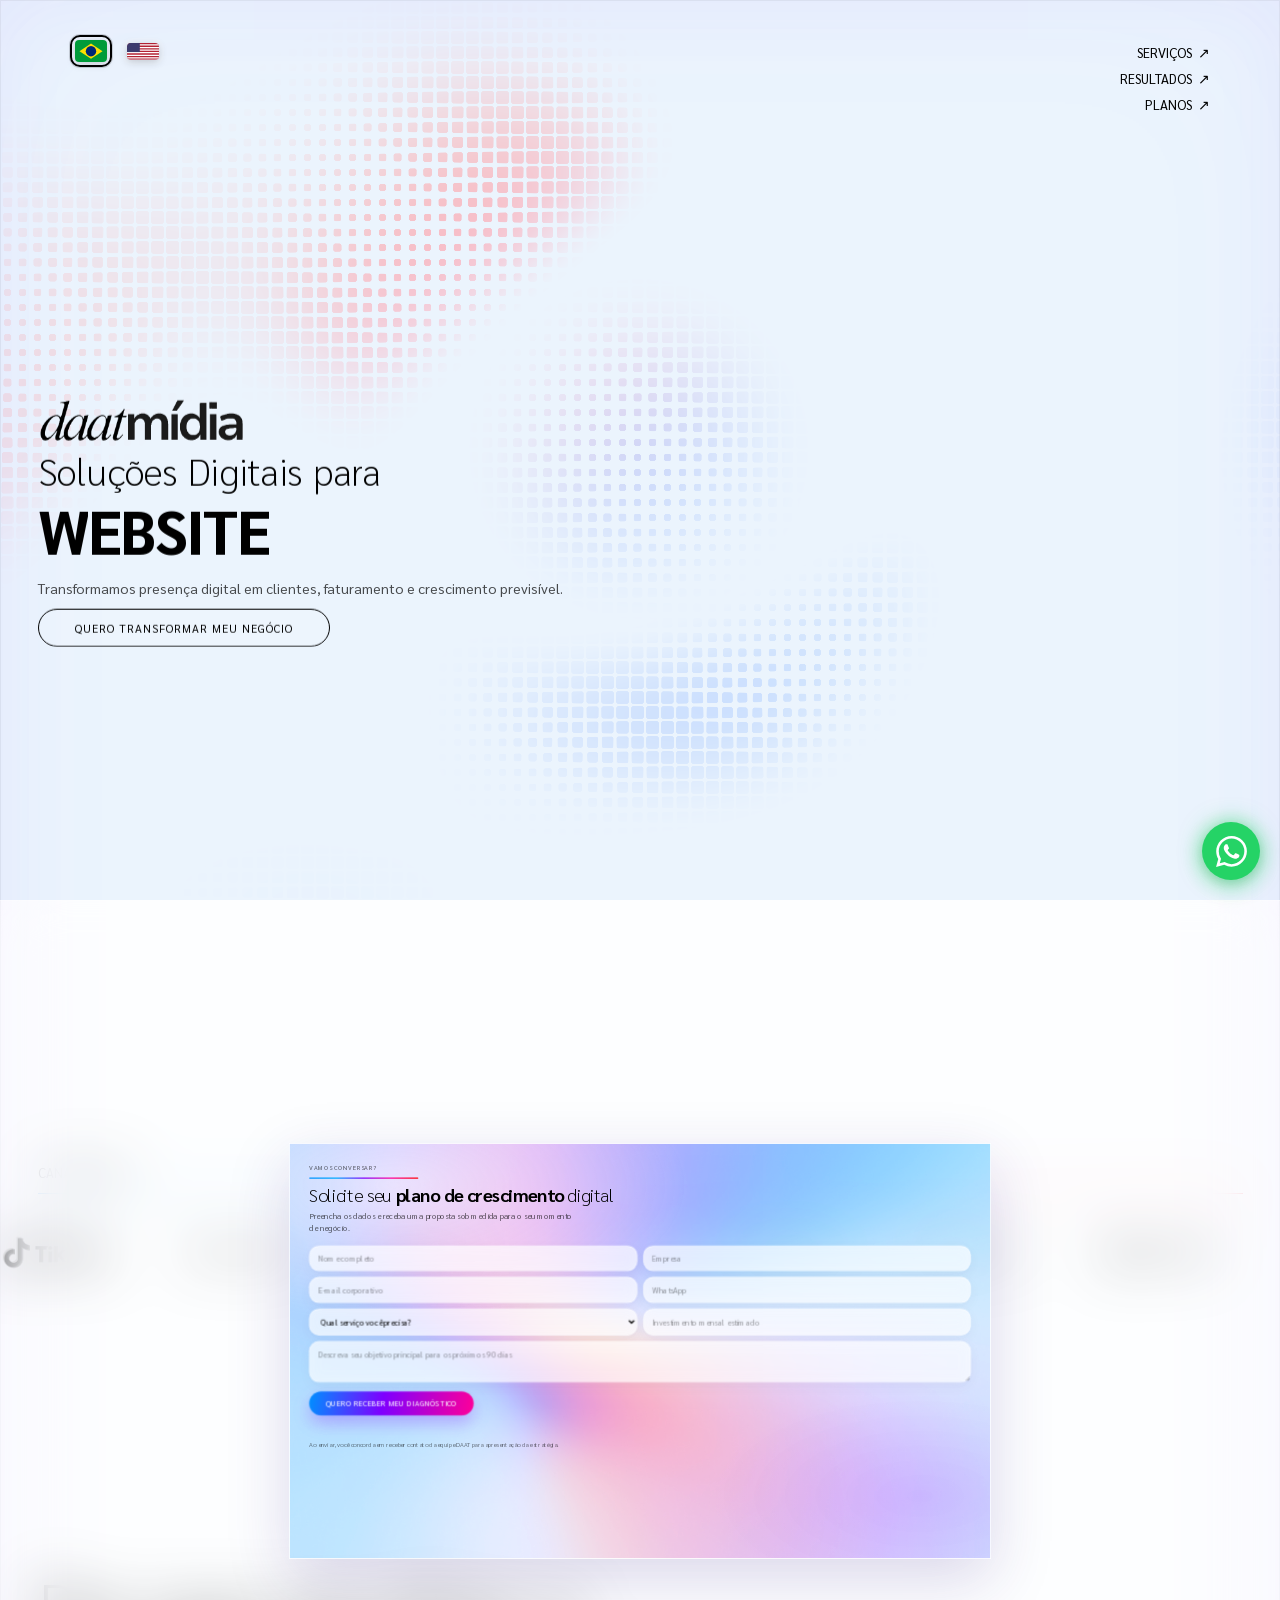
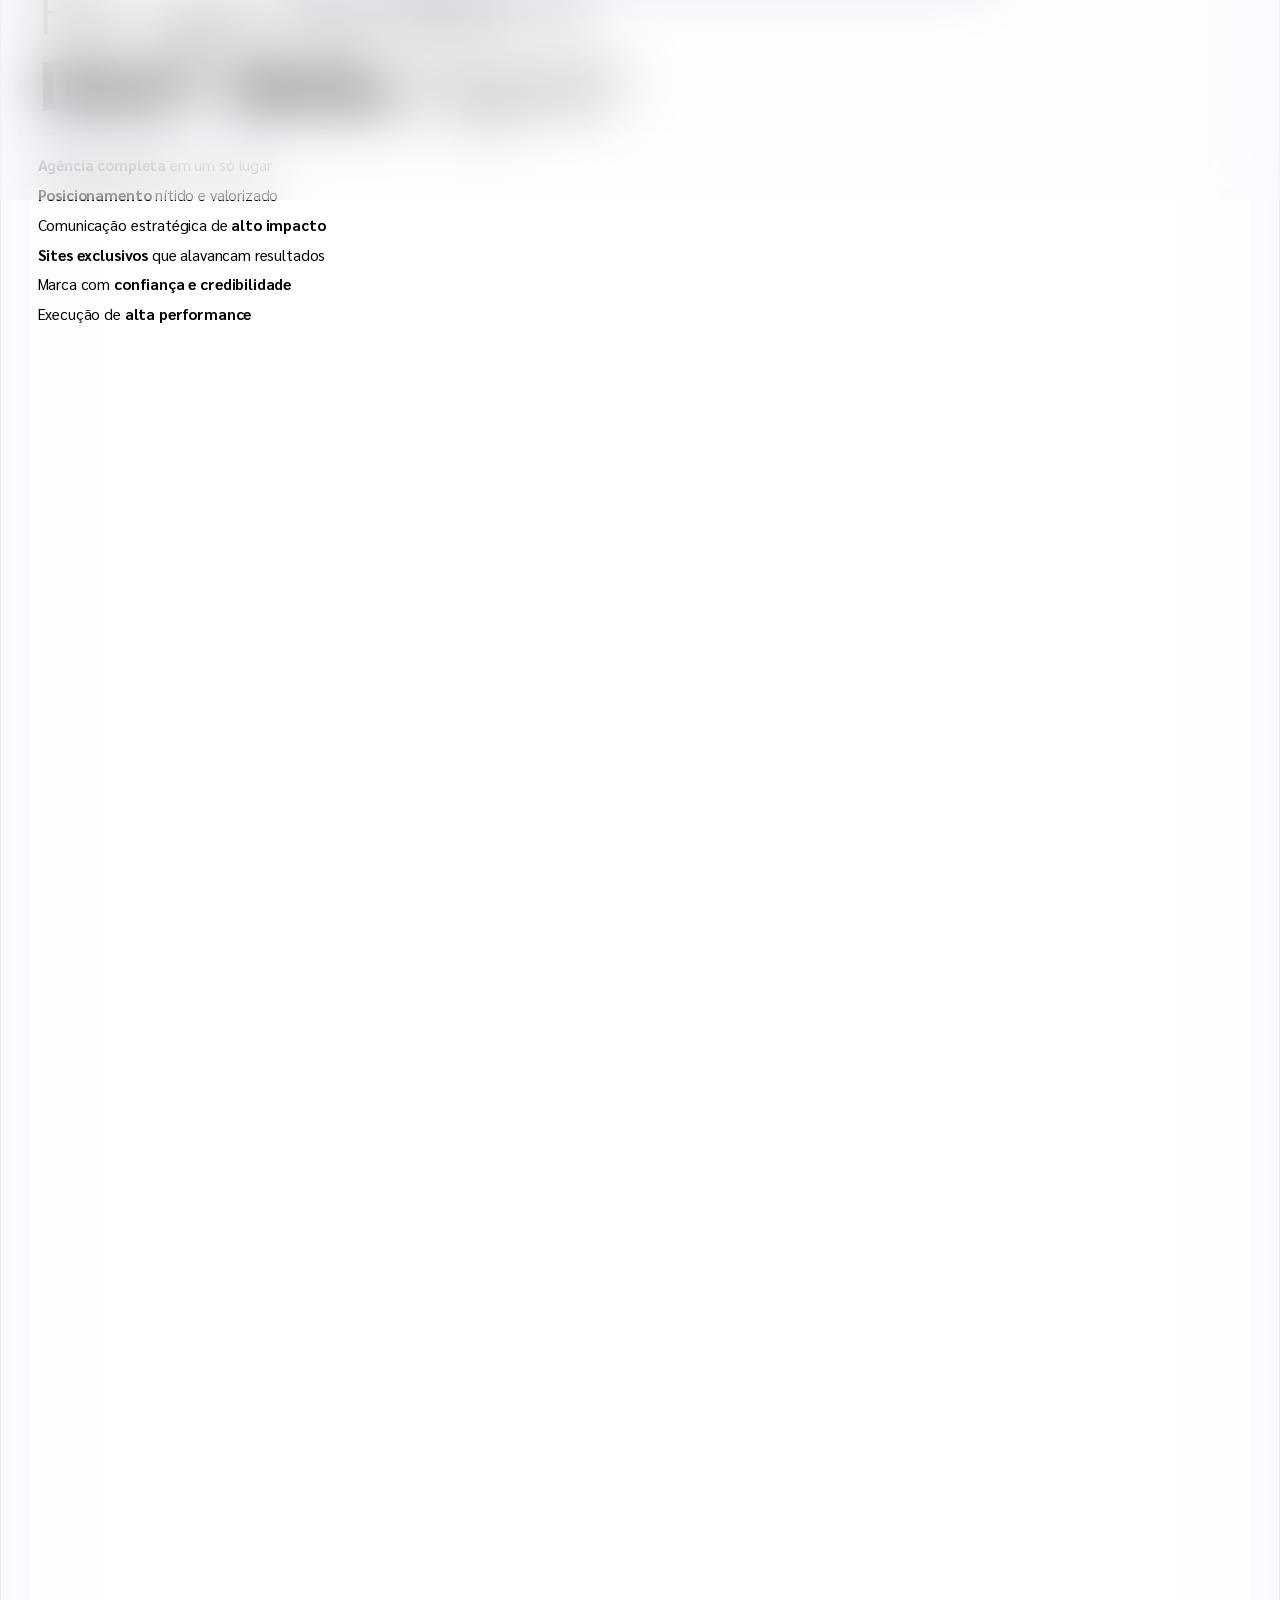
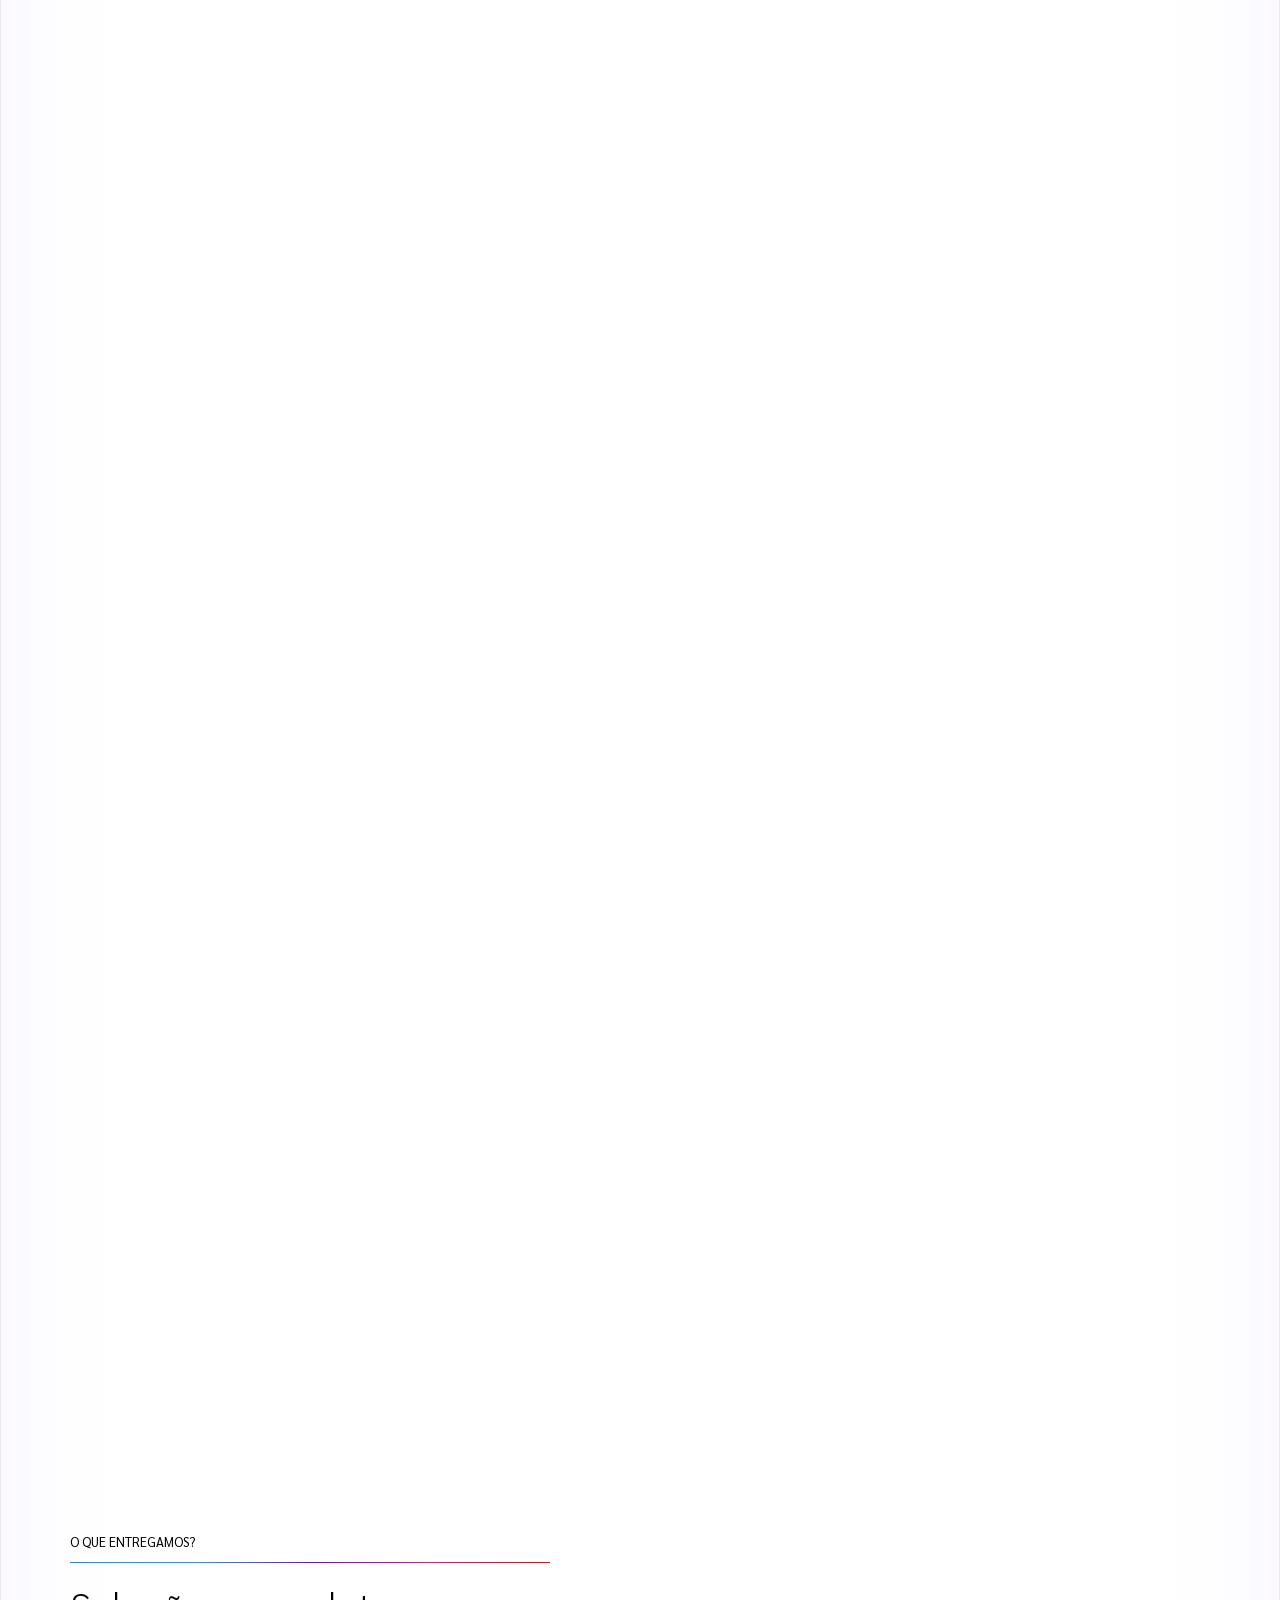
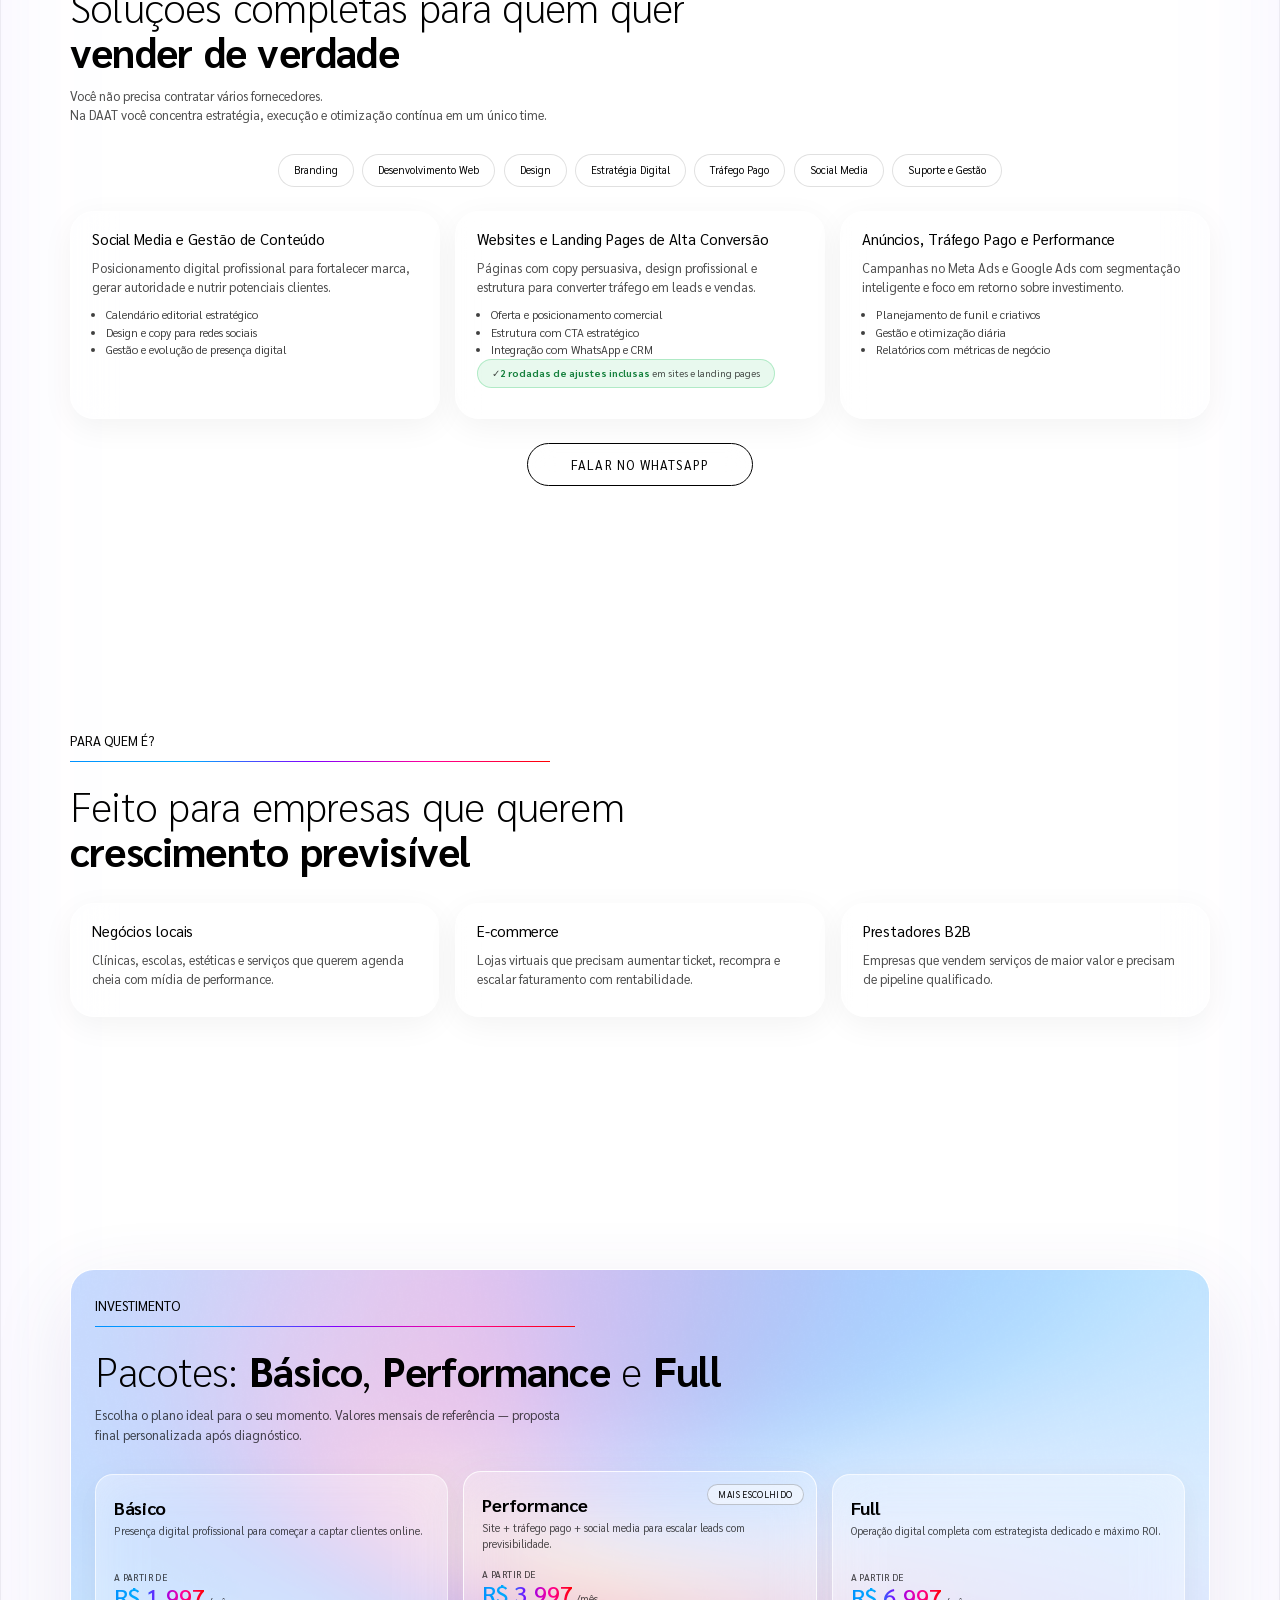
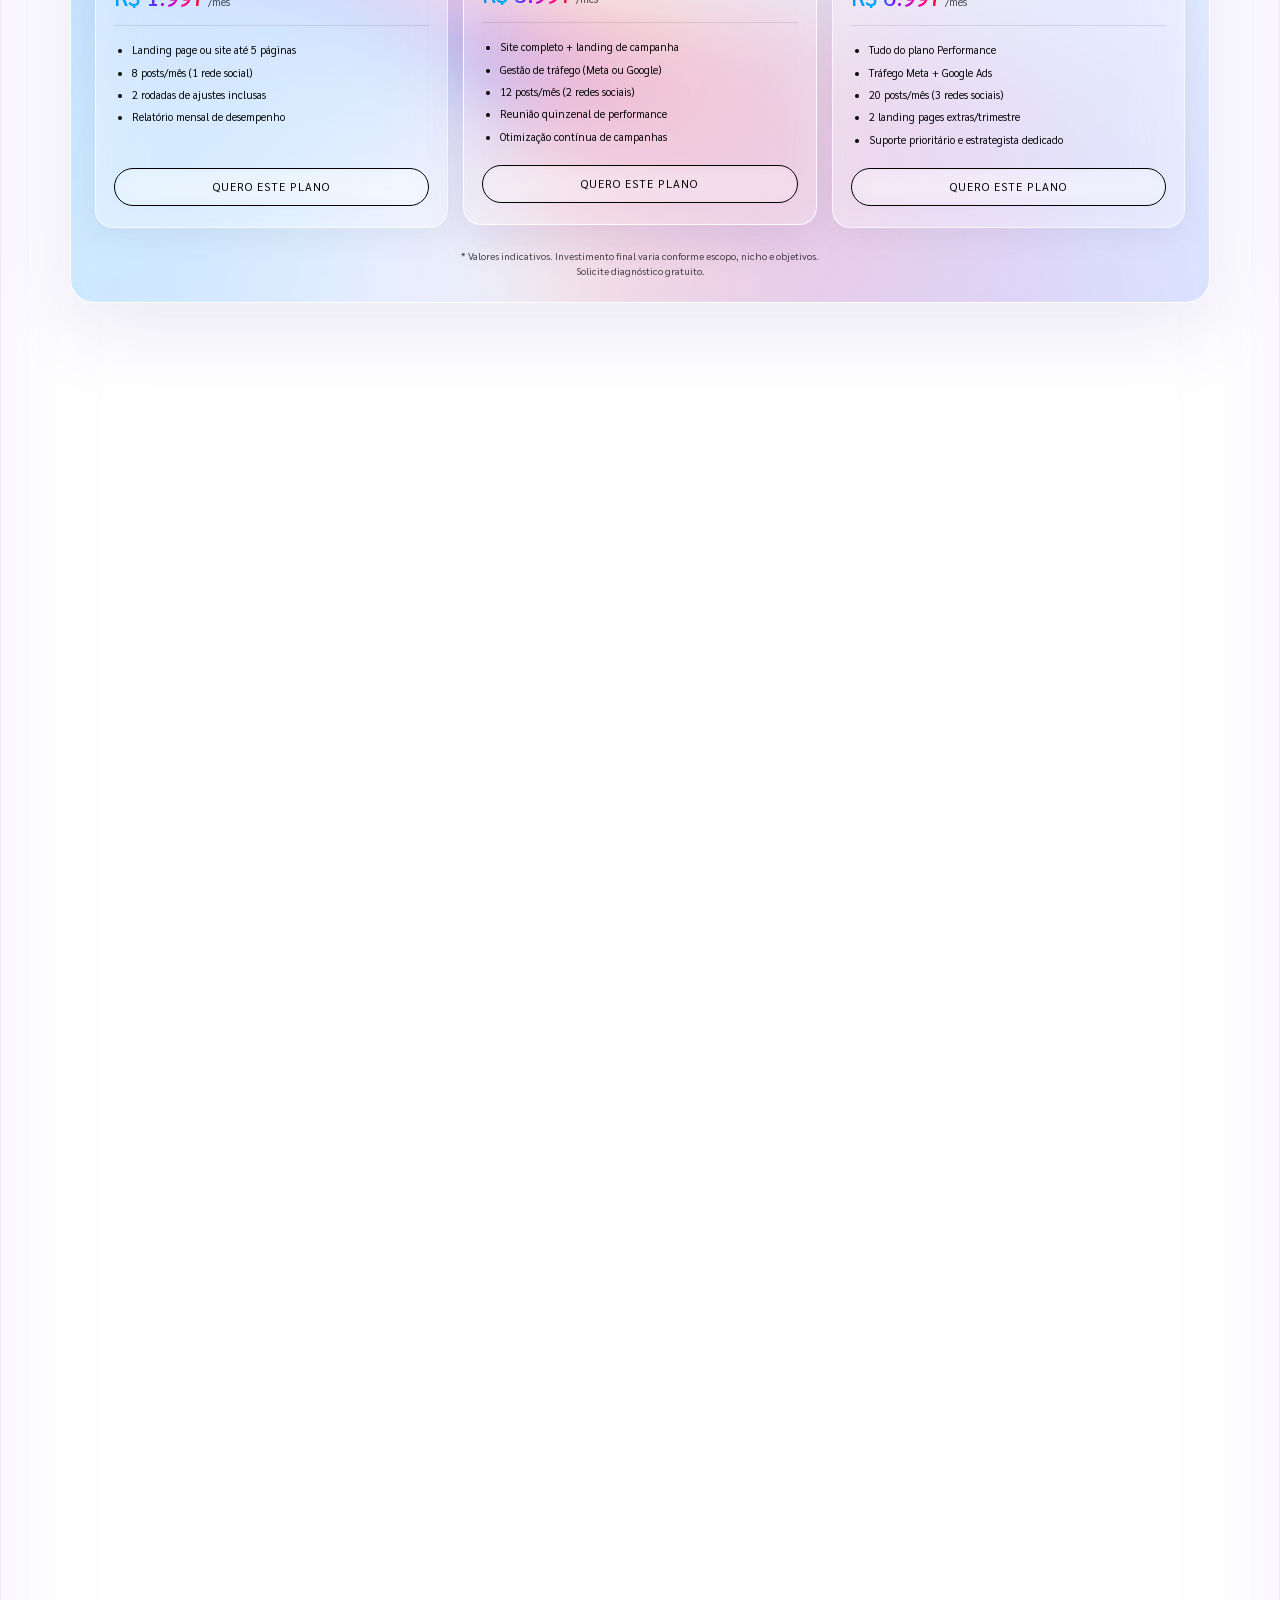
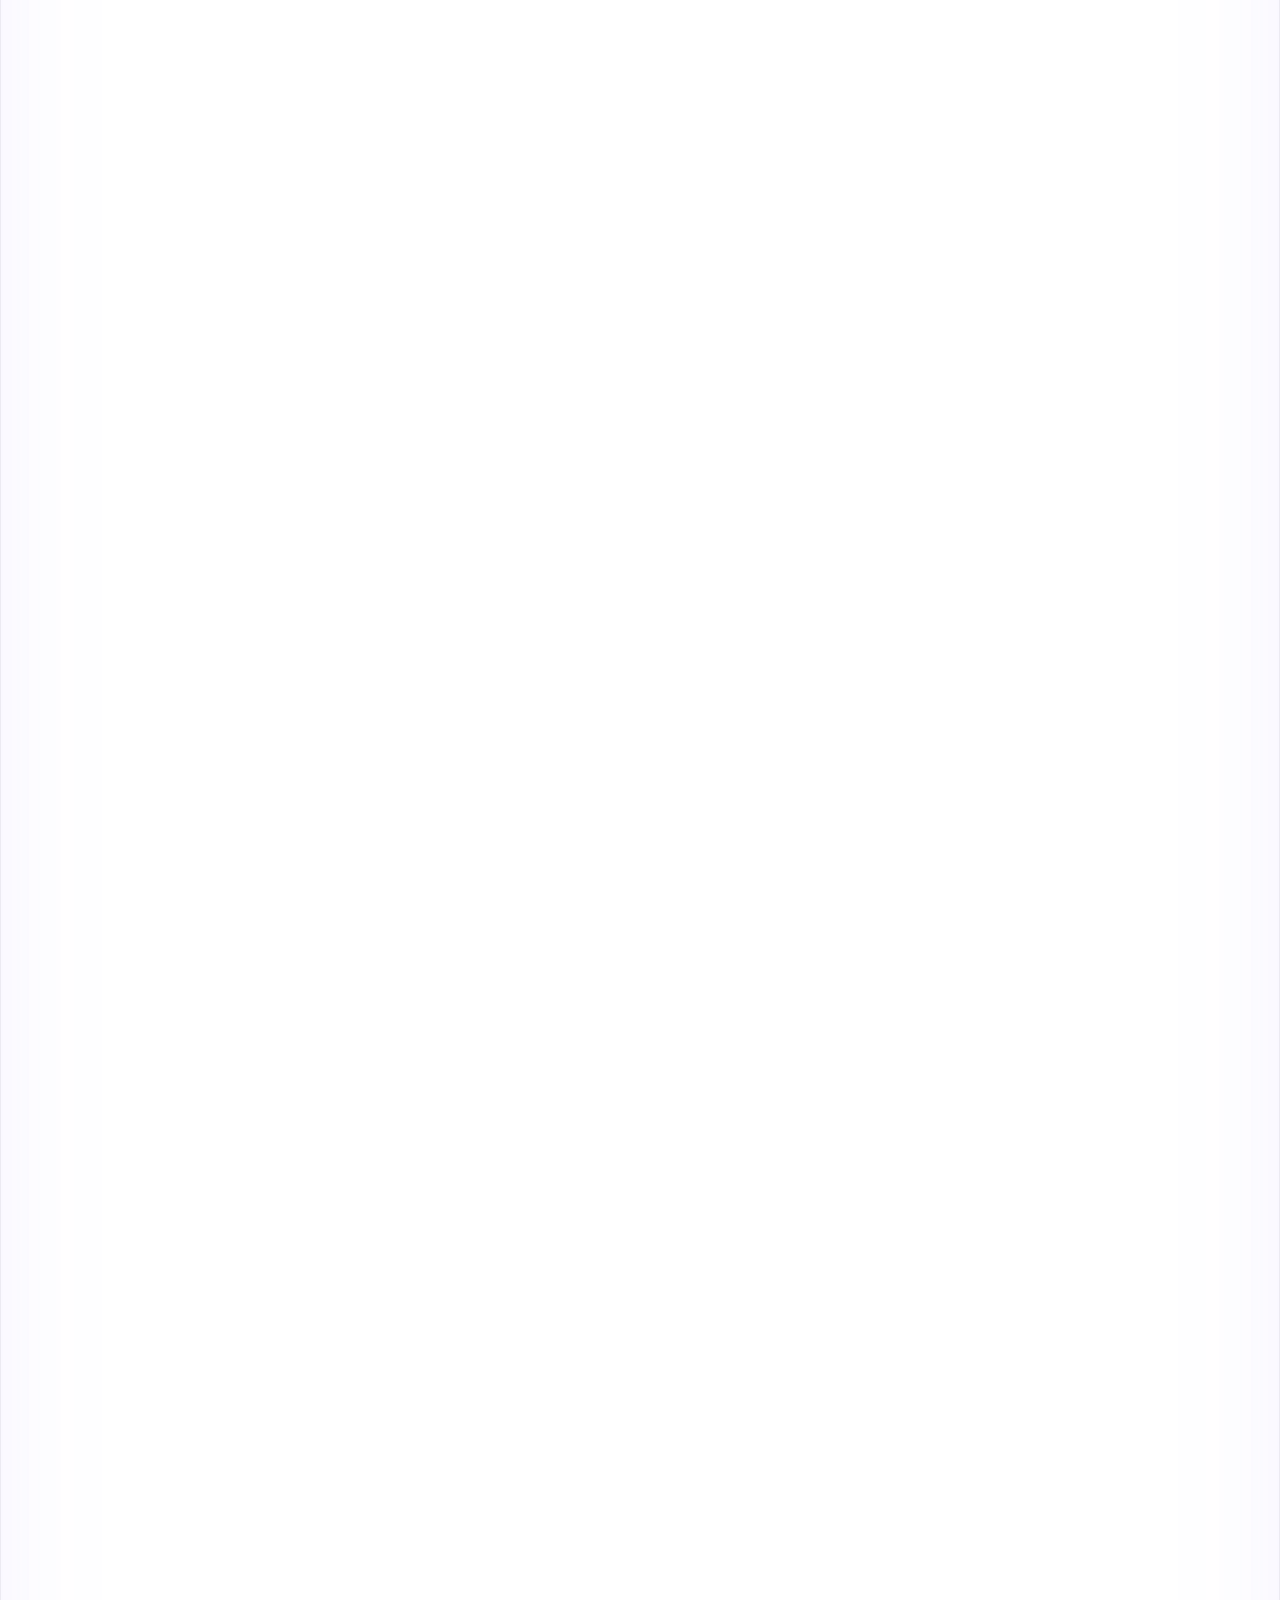
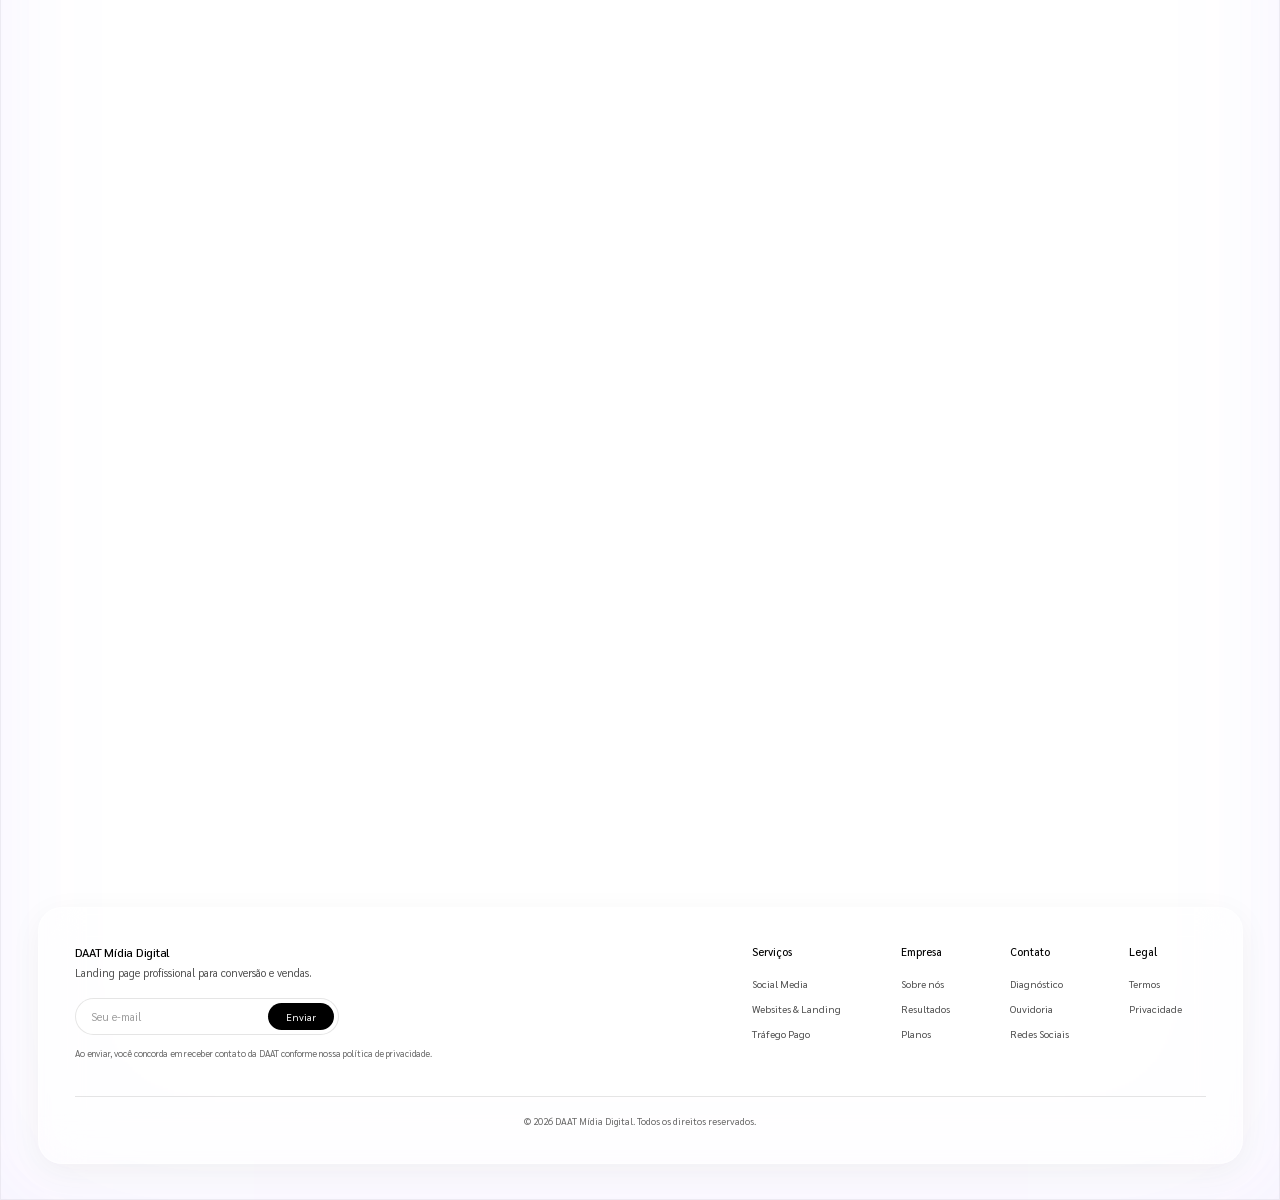
==== commit dc4b73de: "Ajustar mobile: título acima do humanóide e palavras maiores. Co-authored-by: Cursor <cursoragent@cu" ====
--- a/index.html
+++ b/index.html
@@ -3006,7 +3006,8 @@
       top: calc(100vh + 22rem);
       left: 0;
       width: 100%;
-      z-index: 2;
+      /* Acima do humanóide (canvas z=3); palavras voadoras ficam em z=2 */
+      z-index: 4;
       display: flex;
       flex-direction: column;
       pointer-events: none;
@@ -3114,7 +3115,7 @@
       .diff-dock-list { max-width: calc(100vw - 2.5rem); }
     }
 </style>
-  <link rel="stylesheet" href="assets/daat-mobile.css?v=3">
+  <link rel="stylesheet" href="assets/daat-mobile.css?v=4">
 </head>
 <body id="topo">
   <noscript id="metaPixelNoscript"></noscript>
--- a/assets/daat-mobile.css
+++ b/assets/daat-mobile.css
@@ -231,9 +231,9 @@
     font-size: 0.98rem;
   }
 
-  /* Frases / palavras Clarix */
+  /* Frases / palavras Clarix — Planejamento / Conteúdo / Resultados */
   .flying-word {
-    font-size: clamp(1.55rem, 10vw, 2.6rem) !important;
+    font-size: clamp(2.75rem, 15vw, 4.25rem) !important;
   }
 
   .feature-title {
